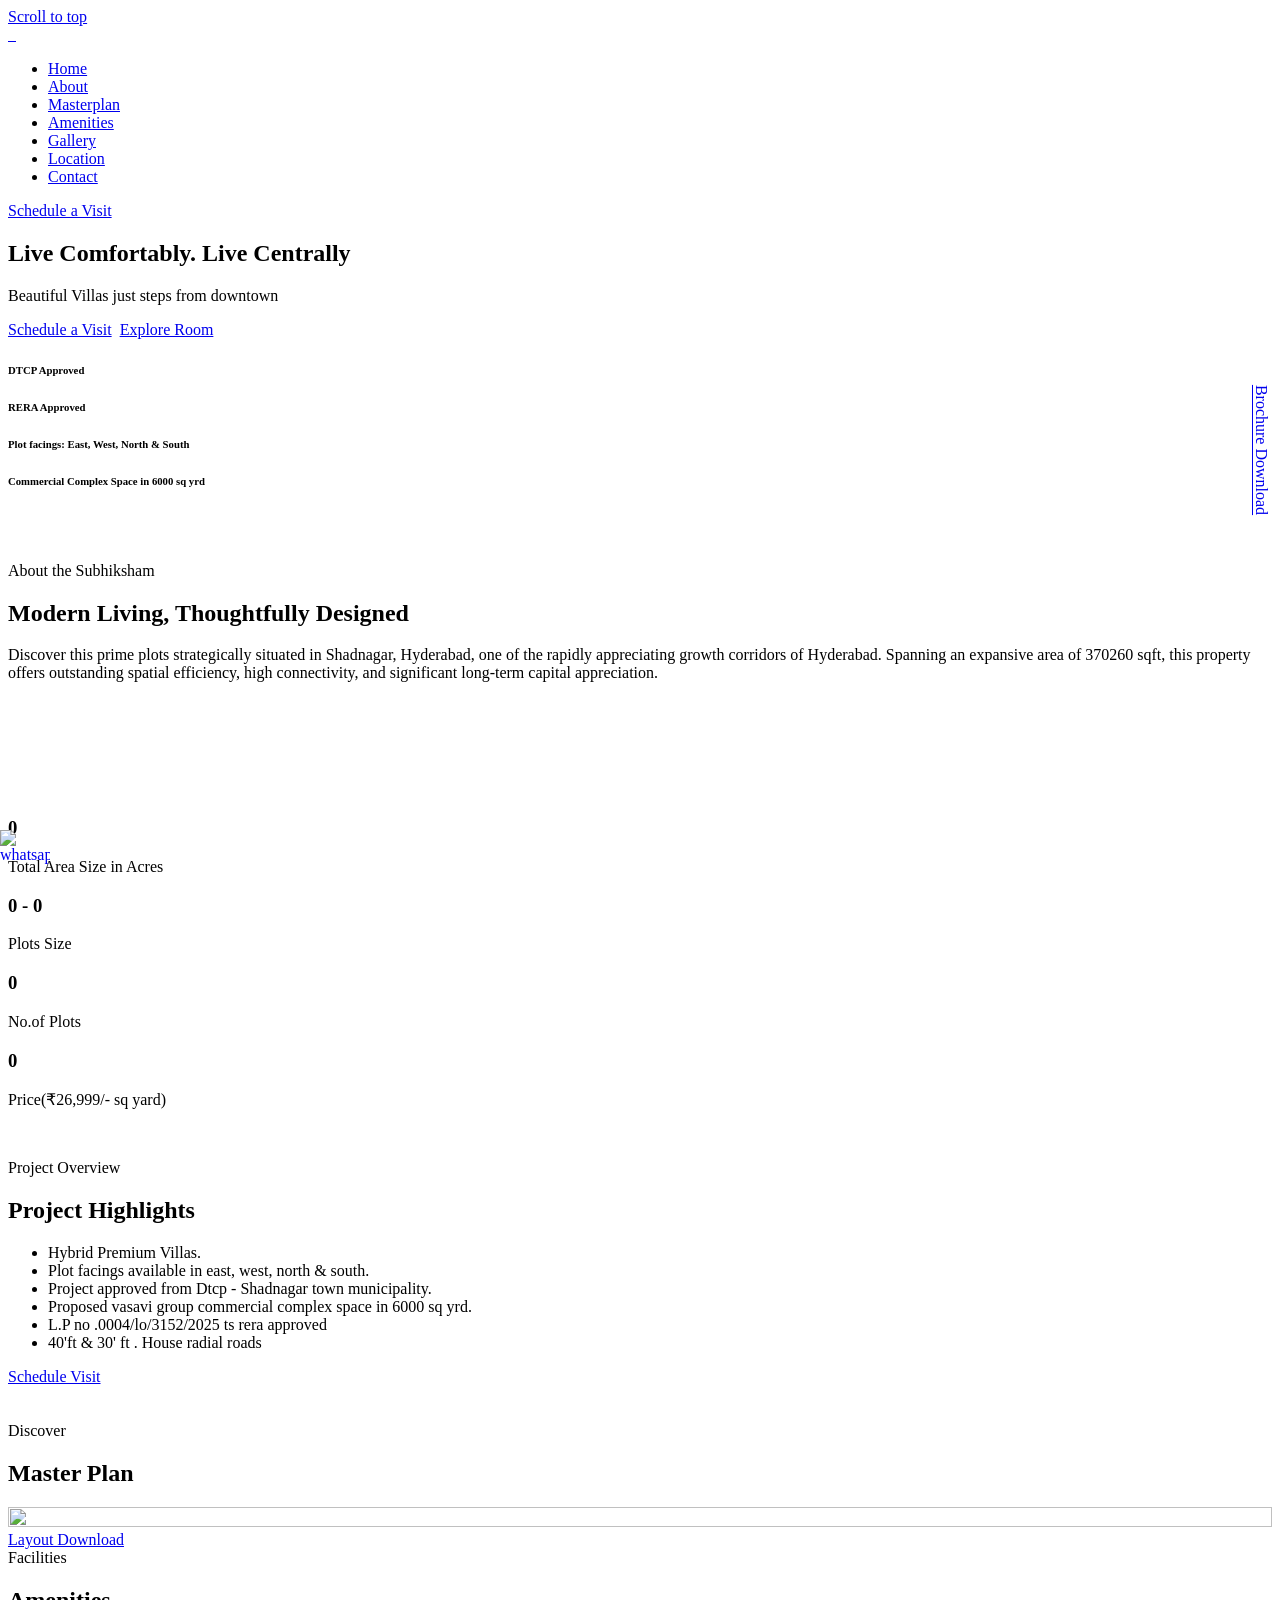
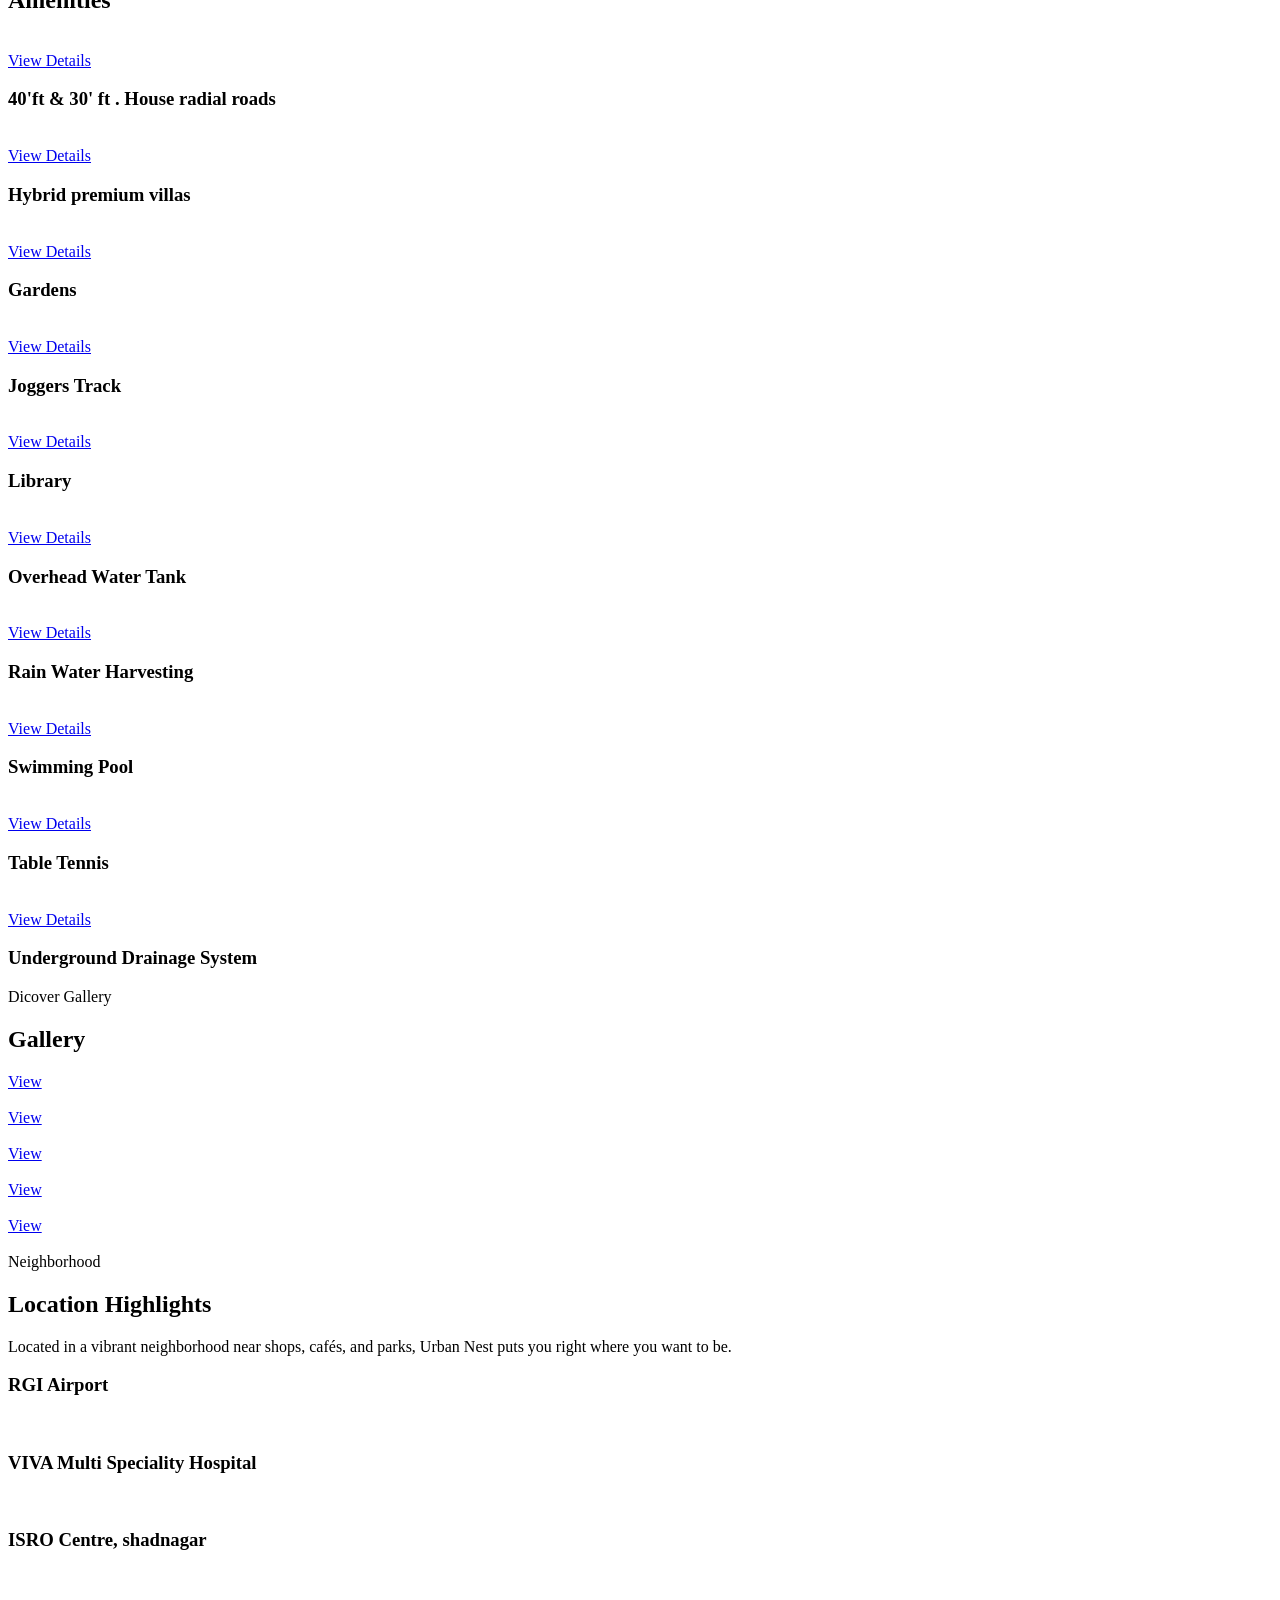
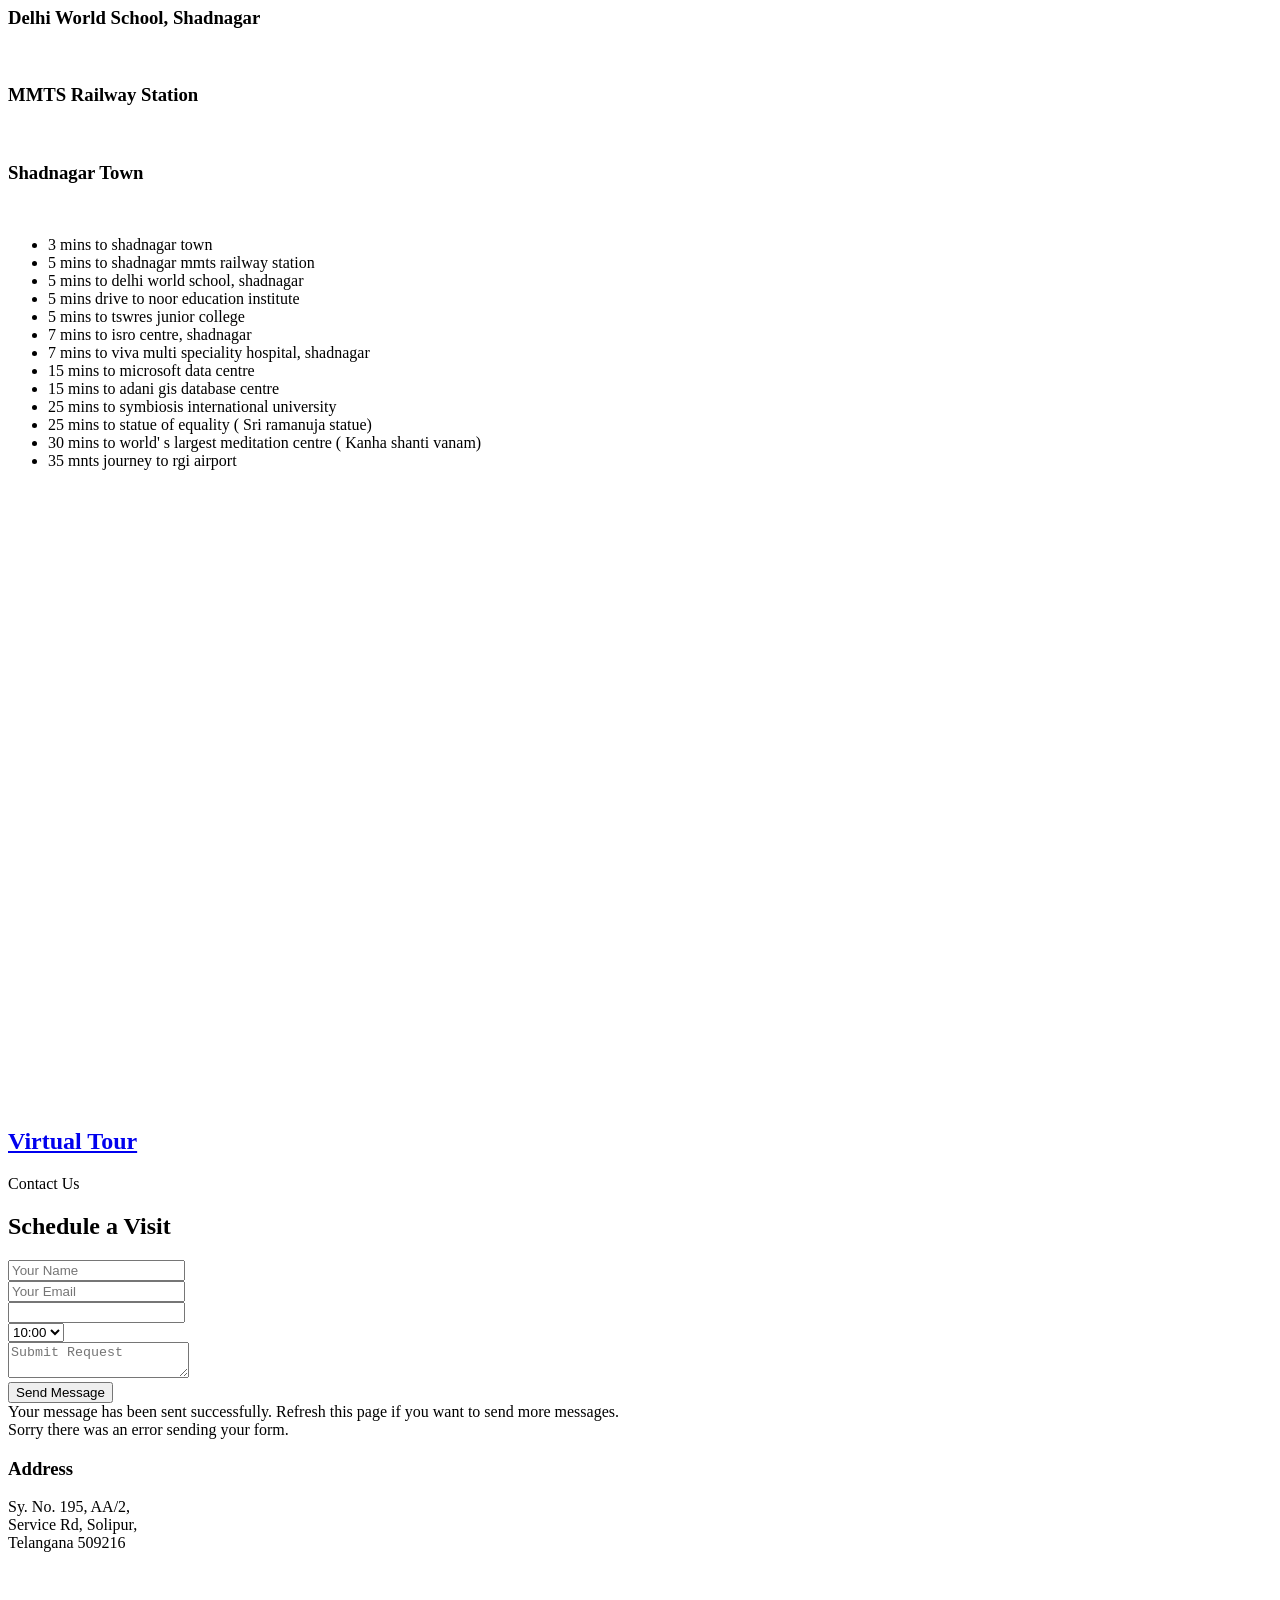
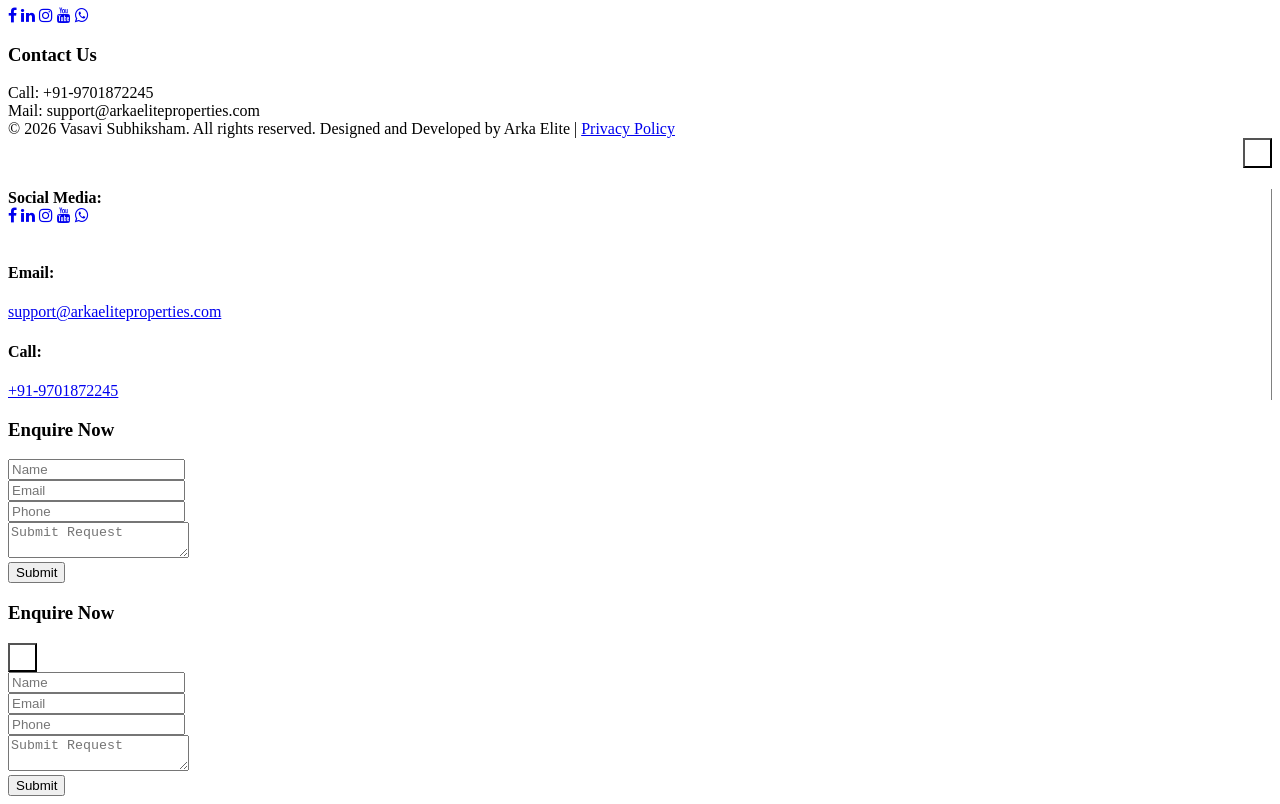
==== index.html @ 611e848a "Add files via upload" ====
<!DOCTYPE html>
<html lang="en">

<head>
    <title>Vasavi - Subhiksham | Luxury Villa Open Plots Near ShadNagar | Hyderabad</title>
    <link rel="icon" href="img/vasavi_subhiksham_logo.webp" type="image/gif" sizes="16x16">
    <meta content="text/html;charset=utf-8" http-equiv="Content-Type">
    <meta content="width=device-width, initial-scale=1.0" name="viewport" >
    <meta content="Residem" name="description" >
    <meta content="" name="keywords" >
    <meta content="" name="author" >
    <!-- CSS Files
    ================================================== -->
    <link href="css/bootstrap.min.css" rel="stylesheet" type="text/css" id="bootstrap">
    <link href="css/plugins.css" rel="stylesheet" type="text/css" >
    <link href="css/swiper.css" rel="stylesheet" type="text/css" >
    <link href="css/style.css" rel="stylesheet" type="text/css" >
    <link href="css/coloring.css" rel="stylesheet" type="text/css" >
    <!-- custom-css -->
    <link href="css/swiper-custom-1.css" rel="stylesheet" type="text/css" >
    <link href="css/datepicker.css" rel="stylesheet" type="text/css" >
    <!-- color scheme -->
    <link id="colors" href="css/colors/scheme-01.css" rel="stylesheet" type="text/css" >

    <link rel="stylesheet" href="https://cdnjs.cloudflare.com/ajax/libs/font-awesome/4.7.0/css/font-awesome.min.css">

    <style>

@media only screen and (max-width: 768px) {
    .header-col-mid #mainmenu {
                top: 120px;
            }
    .dark-scheme header.header-mobile #mainmenu li a.menu-item {
            color: black;
    }
}

    </style>

</head>

<body class="dark-scheme section-dark">

    <div id="wrapper">

        <div class="float-text show-on-scroll">
            <span><a href="#">Scroll to top</a></span>
        </div>
        <div class="scrollbar-v show-on-scroll"></div>
        
        <!-- page preloader begin -->
        <div id="de-loader"></div>
        <!-- page preloader close -->
        

        <header class="transparent header-light header-float">
            <div class="container">
                <div class="row">
                    <div class="col-md-12">
                        <div class="header-inner">
                            <div class="de-flex">
                                <div class="de-flex-col">
                                    <!-- logo begin -->
                                    <div id="logo">
                                        <a href="index.html">
                                            <img class="logo-main" src="img/vasavi_subhiksham_logo.webp" alt="" >
                                            <img class="logo-scroll" src="img/vasavi_subhiksham_logo.webp" alt="" >
                                            <img class="logo-mobile" src="img/vasavi_subhiksham_logo.webp" alt="" >
                                        </a>
                                    </div>
                                    <!-- logo close -->
                                </div>

                                <div class="de-flex-col">
                                    <div class="de-flex-col header-col-mid">
                                        <ul id="mainmenu">
                                            <li><a class="menu-item" href="#">Home</a>
                                                
                                            </li>
                                            <li><a class="menu-item" href="#section-about">About</a></li>
                                            <li><a class="menu-item" href="#section-floorplan">Masterplan</a></li>
                                            <li><a class="menu-item" href="#section-amenities">Amenities</a></li>
                                            <li><a class="menu-item" href="#section-gallery">Gallery</a></li>                           
                                            <li><a class="menu-item" href="#section-facilities">Location</a></li>
                                            <li><a class="menu-item" href="#section-contact">Contact</a></li>
                                        </ul>
                                    </div>
                                </div>

                                <div class="de-flex-col">
                                    <a class="btn-main fx-slide w-100" href="#section-contact"><span>Schedule a Visit</span></a>

                                    <div class="menu_side_area">
                                        <span id="menu-btn"></span>
                                    </div>
                                </div>
                            </div>
                        </div>
                    </div>
                </div>
            </div>
        </header>

        <section id="section-hero" class="text-light no-top no-bottom relative overflow-hidden z-1000">
            <div class="abs w-100 abs-centered z-2">
                <div class="container">
                    <div class="spacer-double"></div>

                    <div class="row g-4 align-items-center justify-content-center">
                        <div class="col-md-8 text-center">
                            <h1 class="mb-2">Live Comfortably. Live Centrally</h1>
                            <p class="lead mb-3">Beautiful Villas just steps from downtown</p>
                            <a class="btn-main btn-line bg-blur fx-slide" href="#section-contact"><span>Schedule a Visit</span></a>&nbsp;
                            <a class="btn-main btn-line bg-blur fx-slide" href="#section-about"><span>Explore Room</span></a>
                        </div>
                    </div>
                </div>
            </div>
            <div class="vertical-center">
                <div class="swiper">
                  <!-- Additional required wrapper -->
                  <div class="swiper-wrapper">
                    <!-- Slides -->
                    <div class="swiper-slide">
                        <div class="swiper-inner" data-bgimage="url('img/hero_background1.webp')">
                            <div class="sw-overlay op-5"></div>
                        </div>
                    </div>

                    <!-- Slides -->
                    <div class="swiper-slide">
                        <div class="swiper-inner" data-bgimage="url('img/hero_background2.webp')">
                            <div class="sw-overlay op-5"></div>
                        </div>
                    </div>


                  </div>
                  
                </div>
            </div>

            <div class="abs w-100 bottom-0 z-2 pb-4 sm-hide">
                <div class="container">
                    <div class="row">
                        <div class="col-lg-12">
                            <div class="d-flex justify-content-between">
                                <div>
                                    <h6>DTCP Approved</h6>
                                </div>
                                <div>
                                    <h6>RERA Approved</h6>
                                </div>
                                <div>
                                    <h6>Plot facings: East, West, North & South</h6>
                                </div>
                                <div>
                                    <h6>Commercial Complex Space in 6000 sq yrd</h6>
                                </div>
                            </div>
                        </div>
                    </div>
                </div>
            </div>
            <div class="gradient-edge-bottom op-8"></div>
        </section>

        <section id="section-about" style="padding: 50px 0;">
            <div class="container">
                <div class="row g-4 align-items-end justify-content-between">
                    <div class="col-lg-5">
                        <div class="subtitle">About the Subhiksham</div>
                        <h2>Modern Living, Thoughtfully Designed</h2>
                    </div>

                    <div class="col-lg-4">
                        <p class="mb-4">Discover this prime plots strategically situated in Shadnagar, Hyderabad, one of the rapidly appreciating growth corridors of Hyderabad. Spanning an expansive area of 370260 sqft, this property offers outstanding spatial efficiency, high connectivity, and significant long-term capital appreciation.</p>
                    </div>
                </div>

                <div class="spacer-single"></div>

                <!-- <div class="row g-4">
                  <div class="col-md-3 col-6">
                        <div class="relative">
                            <h5>Total Area Size</h5>
                            <div class="d-flex justify-content-start align-items-center">
                             
                                 <i class="	fa fa-cube" style="font-size: 1.8rem;margin: .5rem;"></i>
                                <div class="fs-20 text-white fw-600">8.5 Acres</div>
                            </div>
                        </div>
                  </div>

                    <div class="col-md-3 col-6">
                          <div class="relative">
                              <h5>Plots Size</h5>
                              <div class="d-flex justify-content-start align-items-center">
                                <i class="fa fa-home" style="font-size: 1.8rem;margin: .5rem;"></i>
                                  <div class="fs-20 text-white fw-600">150 - 250 yards</div>
                              </div>
                          </div>
                    </div>

                    <div class="col-md-3 col-6">
                          <div class="relative">
                              <h5>No.of Plots</h5>
                              <div class="d-flex justify-content-start align-items-center">
                                <i class="fa fa-braille" style="font-size: 1.8rem;margin: .5rem;"></i>
                                  <div class="fs-20 text-white fw-600">80</div>
                              </div>
                          </div>
                    </div>

                    <div class="col-md-3 col-6">
                          <div class="relative">
                              <h5>Price</h5>
                              <div class="d-flex justify-content-start align-items-center">
                                <i class="fa fa-money" style="font-size: 1.8rem;margin: .5rem;"></i>
                                  <div class="fs-20 text-white fw-600">₹ 26,999/- sq yard</div>
                              </div>
                          </div>
                    </div>
                </div> -->
            </div>
        </section>

        <section class="text-center" style="padding: 50px 0;">
            <div class="container">
                <div class="row g-4">
                    <div class="col-lg-3 col-sm-6 mb-sm-30">
                        <div class="de_count relative fs-15 wow fadeInRight" data-wow-delay=".0s">
                            <h3 class="fs-60 mb-0"><span class="timer" data-to="9" data-speed="3000">0</span></h3>
                            <div>Total Area Size in Acres</div>
                        </div>
                    </div>
                    <div class="col-lg-3 col-sm-6 mb-sm-30">
                        <div class="de_count relative fs-15 wow fadeInRight" data-wow-delay=".2s">
                            <h3 class="fs-60 mb-0"><span class="timer" data-to="150" data-speed="3000">0</span> - <span class="timer" data-to="250" data-speed="3000">0</span></h3>
                            <div>Plots Size</div>
                        </div>
                    </div>
                    <div class="col-lg-3 col-sm-6 mb-sm-30">
                        <div class="de_count relative fs-15 wow fadeInRight" data-wow-delay=".4s">
                            <h3 class="fs-60 mb-0"><span class="timer" data-to="80" data-speed="3000">0</span></h3>
                            <div>No.of Plots</div>
                        </div>
                    </div>
                    <div class="col-lg-3 col-sm-6 mb-sm-30">
                        <div class="de_count relative fs-15 wow fadeInRight" data-wow-delay=".6s">
                            <h3 class="fs-60 mb-0"><span class="timer" data-to="26999" data-speed="3000">0</span></h3>
                            <div>Price(₹26,999/- sq yard)</div>
                        </div>
                    </div>
                </div>
            </div>
        </section>

        <section id="section-overview">
            <div class="container">
                <div class="row g-4 align-items-center justify-content-between">

                    <div class="col-lg-5">
                        <div class="ps-lg-3">
                            <div class="subtitle wow fadeInUp" data-wow-delay=".2s">Project Overview</div>
                            <h2 class="wow fadeInUp" data-wow-delay=".4s">Project Highlights</h2>
                            
                            <!-- <p class="wow fadeInUp" data-wow-delay=".6s">Eu eiusmod ut ut dolore nulla in incididunt nulla elit ea aute in adipisicing officia ullamco qui proident non est laboris commodo deserunt magna deserunt voluptate laborum irure cillum dolor mollit ea cupidatat occaecat.</p> -->

                            <ul>
                                <li>Hybrid Premium Villas.</li>
                                <li>Plot facings available in east, west, north & south.</li>
                                <li>Project approved from Dtcp - Shadnagar town municipality.</li>
                                <li>Proposed vasavi group commercial complex space in 6000 sq yrd.</li>
                                <li>L.P no .0004/lo/3152/2025 ts rera approved</li>
                                <li>40'ft & 30' ft . House radial roads</li>
                            </ul>

                            <a class="btn-main fx-slide" href="02_apartment-contact.html"><span>Schedule Visit</span></a>
                        </div>
                    </div>

                    <div class="col-lg-6">
                        <div class="row g-4">
                            <div class="col-6">
                                <img src="amenities/12.webp" class="img-fluid mb-4 w-70 ms-30 wow scaleIn" alt="">
                                <img src="img/projecthighlights1.webp" class="img-fluid wow scaleIn" alt="">
                            </div>
                            <div class="col-6">
                                <div class="spacer-single sm-hide"></div>
                                <img src="img/projecthighlights2.webp" class="img-fluid mb-4 wow scaleIn" alt="">
                                <img src="amenities/13.webp" class="img-fluid w-70 wow scaleIn" alt="">
                            </div>
                        </div>
                    </div>

                </div>
            </div>
        </section>


        <section id="section-floorplan" class="bg-dark section-dark text-light">
            <div class="container text-center">
                
                <div class="subtitle wow fadeInUp" data-wow-delay=".2s">Discover</div>
                            <h2 class="wow fadeInUp" data-wow-delay=".4s">Master Plan</h2>
                           

                <div class="row g-4 align-items-center">
                    <div class="col-lg-12">
                       
                        <img src="img/master_plan.webp" alt="" srcset="" style="width: 100%;height: 100%;">

                    </div>
                </div>

                <div class="spacer-double"></div>

                

                <a class="btn-main fx-slide mt-5 openotp" href="javascript:void(0)" data-title="Layout Download" data-bs-toggle="modal" data-bs-target="#myModal1"><span>Layout Download</span></a>

            </div>
        </section>

        <section id="section-amenities" class="p-0 overflow-hidden">

            <div class="container-fluid text-center">

                            <div class="subtitle wow fadeInUp" data-wow-delay=".2s">Facilities</div>
                            <h2 class="wow fadeInUp" data-wow-delay=".4s">Amenities</h2>

                <div class="row">
                    <div class="col-lg-12">
                        <div class="owl-custom-nav menu-float" data-target="#room-carousel">
                            <a class="btn-next"></a>
                            <a class="btn-prev"></a>                                

                            <div id="room-carousel" class="owl-2-cols-center owl-carousel owl-theme">
                                
                                <!-- room begin -->
                                <div class="item">
                                    <div class="hover overflow-hidden relative text-light text-center">
                                        <div class="overflow-hidden">
                                            <img src="amenities/1.webp" class="hover-scale-1-1 w-100" alt="">
                                        </div>
                                        <div class="abs w-100 px-4 hover-op-1 z-4 hover-mt-40 abs-centered">
                                            <a class="btn-main btn-line fx-slide" href="amenities/1.webp"><span>View Details</span></a>
                                        </div>
                                        <div class="abs bg-blur z-2 top-0 w-100 h-100 hover-op-1"></div>
                                        <div class="abs z-2 bottom-0 p-30 w-100 text-center hover-op-0">
                                            <div class="d-flex justify-content-between align-items-center">
                                                <h3 class="mb-0">40'ft & 30' ft . House radial roads</h3>
                                              
                                            </div>
                                        </div>
                                        <div class="gradient-edge-bottom abs w-100 h-40 bottom-0"></div>
                                    </div>
                                </div>
                                <!-- room end -->

                                <!-- room begin -->
                                <div class="item">
                                    <div class="hover overflow-hidden relative text-light text-center">
                                        <div class="overflow-hidden">
                                            <img src="amenities/2.webp" class="hover-scale-1-1 w-100" alt="">
                                        </div>
                                        <div class="abs w-100 px-4 hover-op-1 z-4 hover-mt-40 abs-centered">
                                            <a class="btn-main btn-line fx-slide" href="amenities/2.webp"><span>View Details</span></a>
                                        </div>
                                        <div class="abs bg-blur z-2 top-0 w-100 h-100 hover-op-1"></div>
                                        <div class="abs z-2 bottom-0 p-30 w-100 text-center hover-op-0">
                                            <div class="d-flex justify-content-between align-items-center">
                                                <h3 class="mb-0">Hybrid premium villas</h3>
                                              
                                            </div>
                                        </div>
                                        <div class="gradient-edge-bottom abs w-100 h-40 bottom-0"></div>
                                    </div>
                                </div>
                                <!-- room end -->

                                <!-- room begin -->
                                <div class="item">
                                    <div class="hover overflow-hidden relative text-light text-center">
                                        <div class="overflow-hidden">
                                            <img src="amenities/6.webp" class="hover-scale-1-1 w-100" alt="">
                                        </div>
                                        <div class="abs w-100 px-4 hover-op-1 z-4 hover-mt-40 abs-centered">
                                            <a class="btn-main btn-line fx-slide" href="amenities/6.webp"><span>View Details</span></a>
                                        </div>
                                        <div class="abs bg-blur z-2 top-0 w-100 h-100 hover-op-1"></div>
                                        <div class="abs z-2 bottom-0 p-30 w-100 text-center hover-op-0">
                                            <div class="d-flex justify-content-between align-items-center">
                                                <h3 class="mb-0">Gardens</h3>
                                              
                                            </div>
                                        </div>
                                        <div class="gradient-edge-bottom abs w-100 h-40 bottom-0"></div>
                                    </div>
                                </div>
                                <!-- room end -->


                                <!-- room begin -->
                                <div class="item">
                                    <div class="hover overflow-hidden relative text-light text-center">
                                        <div class="overflow-hidden">
                                            <img src="amenities/10.webp" class="hover-scale-1-1 w-100" alt="">
                                        </div>
                                        <div class="abs w-100 px-4 hover-op-1 z-4 hover-mt-40 abs-centered">
                                            <a class="btn-main btn-line fx-slide" href="amenities/10.webp"><span>View Details</span></a>
                                        </div>
                                        <div class="abs bg-blur z-2 top-0 w-100 h-100 hover-op-1"></div>
                                        <div class="abs z-2 bottom-0 p-30 w-100 text-center hover-op-0">
                                            <div class="d-flex justify-content-between align-items-center">
                                                <h3 class="mb-0">Joggers Track</h3>
                                            
                                            </div>
                                        </div>
                                        <div class="gradient-edge-bottom abs w-100 h-40 bottom-0"></div>
                                    </div>
                                </div>
                                <!-- room end -->

                                <!-- room begin -->
                                <div class="item">
                                    <div class="hover overflow-hidden relative text-light text-center">
                                        <div class="overflow-hidden">
                                            <img src="amenities/11.webp" class="hover-scale-1-1 w-100" alt="">
                                        </div>
                                        <div class="abs w-100 px-4 hover-op-1 z-4 hover-mt-40 abs-centered">
                                            <a class="btn-main btn-line fx-slide" href="amenities/11.webp"><span>View Details</span></a>
                                        </div>
                                        <div class="abs bg-blur z-2 top-0 w-100 h-100 hover-op-1"></div>
                                        <div class="abs z-2 bottom-0 p-30 w-100 text-center hover-op-0">
                                            <div class="d-flex justify-content-between align-items-center">
                                                <h3 class="mb-0">Library</h3>
                                               
                                            </div>
                                        </div>
                                        <div class="gradient-edge-bottom abs w-100 h-40 bottom-0"></div>
                                    </div>
                                </div>
                                <!-- room end -->


                                <!-- room begin -->
                                <div class="item">
                                    <div class="hover overflow-hidden relative text-light text-center">
                                        <div class="overflow-hidden">
                                            <img src="amenities/12.webp" class="hover-scale-1-1 w-100" alt="">
                                        </div>
                                        <div class="abs w-100 px-4 hover-op-1 z-4 hover-mt-40 abs-centered">
                                            <a class="btn-main btn-line fx-slide" href="amenities/12.webp"><span>View Details</span></a>
                                        </div>
                                        <div class="abs bg-blur z-2 top-0 w-100 h-100 hover-op-1"></div>
                                        <div class="abs z-2 bottom-0 p-30 w-100 text-center hover-op-0">
                                            <div class="d-flex justify-content-between align-items-center">
                                                <h3 class="mb-0">Overhead Water Tank</h3>
                                                
                                            </div>
                                        </div>
                                        <div class="gradient-edge-bottom abs w-100 h-40 bottom-0"></div>
                                    </div>
                                </div>
                                <!-- room end -->
                                                        
                                <!-- room begin -->
                                <div class="item">
                                    <div class="hover overflow-hidden relative text-light text-center">
                                        <div class="overflow-hidden">
                                            <img src="amenities/13.webp" class="hover-scale-1-1 w-100" alt="">
                                        </div>
                                        <div class="abs w-100 px-4 hover-op-1 z-4 hover-mt-40 abs-centered">
                                            <a class="btn-main btn-line fx-slide" href="amenities/13.webp"><span>View Details</span></a>
                                        </div>
                                        <div class="abs bg-blur z-2 top-0 w-100 h-100 hover-op-1"></div>
                                        <div class="abs z-2 bottom-0 p-30 w-100 text-center hover-op-0">
                                            <div class="d-flex justify-content-between align-items-center">
                                                <h3 class="mb-0">Rain Water Harvesting</h3>
                                            
                                            </div>
                                        </div>
                                        <div class="gradient-edge-bottom abs w-100 h-40 bottom-0"></div>
                                    </div>
                                </div>
                                <!-- room end -->
                                
                               

                                <!-- room begin -->
                                <div class="item">
                                    <div class="hover overflow-hidden relative text-light text-center">
                                        <div class="overflow-hidden">
                                            <img src="amenities/15.webp" class="hover-scale-1-1 w-100" alt="">
                                        </div>
                                        <div class="abs w-100 px-4 hover-op-1 z-4 hover-mt-40 abs-centered">
                                            <a class="btn-main btn-line fx-slide" href="amenities/15.webp"><span>View Details</span></a>
                                        </div>
                                        <div class="abs bg-blur z-2 top-0 w-100 h-100 hover-op-1"></div>
                                        <div class="abs z-2 bottom-0 p-30 w-100 text-center hover-op-0">
                                            <div class="d-flex justify-content-between align-items-center">
                                                <h3 class="mb-0">Swimming Pool</h3>
                                               
                                            </div>
                                        </div>
                                        <div class="gradient-edge-bottom abs w-100 h-40 bottom-0"></div>
                                    </div>
                                </div>
                                <!-- room end -->

                                <!-- room begin -->
                                <div class="item">
                                    <div class="hover overflow-hidden relative text-light text-center">
                                        <div class="overflow-hidden">
                                            <img src="amenities/16.webp" class="hover-scale-1-1 w-100" alt="">
                                        </div>
                                        <div class="abs w-100 px-4 hover-op-1 z-4 hover-mt-40 abs-centered">
                                            <a class="btn-main btn-line fx-slide" href="amenities/16.webp"><span>View Details</span></a>
                                        </div>
                                        <div class="abs bg-blur z-2 top-0 w-100 h-100 hover-op-1"></div>
                                        <div class="abs z-2 bottom-0 p-30 w-100 text-center hover-op-0">
                                            <div class="d-flex justify-content-between align-items-center">
                                                <h3 class="mb-0">Table Tennis</h3>
                                               
                                            </div>
                                        </div>
                                        <div class="gradient-edge-bottom abs w-100 h-40 bottom-0"></div>
                                    </div>
                                </div>
                                <!-- room end -->

                                <!-- room begin -->
                                <div class="item">
                                    <div class="hover overflow-hidden relative text-light text-center">
                                        <div class="overflow-hidden">
                                            <img src="amenities/17.webp" class="hover-scale-1-1 w-100" alt="">
                                        </div>
                                        <div class="abs w-100 px-4 hover-op-1 z-4 hover-mt-40 abs-centered">
                                            <a class="btn-main btn-line fx-slide" href="amenities/17.webp"><span>View Details</span></a>
                                        </div>
                                        <div class="abs bg-blur z-2 top-0 w-100 h-100 hover-op-1"></div>
                                        <div class="abs z-2 bottom-0 p-30 w-100 text-center hover-op-0">
                                            <div class="d-flex justify-content-between align-items-center">
                                                <h3 class="mb-0">Underground Drainage System</h3>
                                              
                                            </div>
                                        </div>
                                        <div class="gradient-edge-bottom abs w-100 h-40 bottom-0"></div>
                                    </div>
                                </div>
                                <!-- room end -->

                            </div>
                        </div>
                    </div>
                </div>
            </div>

        </section>

        <section id="section-gallery" class="bg-dark-2 relative">
            <div class="container relative z-2">
              <div class="row g-4 gx-5 justify-content-center">
                <div class="col-lg-6 text-center">
                    <div class="subtitle s2 mb-3 wow fadeInUp" data-wow-delay=".0s">Dicover Gallery</div>
                    <h2 class="wow fadeInUp" data-wow-delay=".2s">Gallery</h2>
                </div>
              </div>

              <div id="gallery" class="row g-3 wow fadeInUp" data-wow-delay=".3s">

                <div class="col-md-4 col-sm-6 col-12 item">
                    <a href="img/gallery/gallery_1.jpg" class="image-popup d-block hover">
                        <div class="relative overflow-hidden">
                            <div class="absolute start-0 w-100 hover-op-1 p-5 abs-middle z-2 text-center text-white z-3">
                                View
                            </div>
                            <div class="absolute start-0 w-100 h-100 overlay-dark-7 hover-op-1 z-2"></div>
                            <img src="img/gallery/gallery_1.jpg" class="w-100 hover-scale-1-2" alt="">
                        </div>
                    </a>
                </div>

                <div class="col-md-4 col-sm-6 col-12 item">
                    <a href="img/gallery/gallery_2.jpg" class="image-popup d-block hover">
                        <div class="relative overflow-hidden">
                            <div class="absolute start-0 w-100 hover-op-1 p-5 abs-middle z-2 text-center text-white z-3">
                                View
                            </div>
                            <div class="absolute start-0 w-100 h-100 overlay-dark-7 hover-op-1 z-2"></div>
                            <img src="img/gallery/gallery_2.jpg" class="w-100 hover-scale-1-2" alt="">
                        </div>
                    </a>
                </div>

                <div class="col-md-4 col-sm-6 col-12 item">
                    <a href="img/gallery/gallery_3.jpg" class="image-popup d-block hover">
                        <div class="relative overflow-hidden">
                            <div class="absolute start-0 w-100 hover-op-1 p-5 abs-middle z-2 text-center text-white z-3">
                                View
                            </div>
                            <div class="absolute start-0 w-100 h-100 overlay-dark-7 hover-op-1 z-2"></div>
                            <img src="img/gallery/gallery_3.jpg" class="w-100 hover-scale-1-2" alt="">
                        </div>
                    </a>
                </div>

                <div class="col-md-4 col-sm-6 col-12 item">
                    <a href="img/gallery/gallery_4.jpg" class="image-popup d-block hover">
                        <div class="relative overflow-hidden">
                            <div class="absolute start-0 w-100 hover-op-1 p-5 abs-middle z-2 text-center text-white z-3">
                                View
                            </div>
                            <div class="absolute start-0 w-100 h-100 overlay-dark-7 hover-op-1 z-2"></div>
                            <img src="img/gallery/gallery_4.jpg" class="w-100 hover-scale-1-2" alt="">
                        </div>
                    </a>
                </div>

                <div class="col-md-3 col-sm-6 col-12 item">
                    <a href="img/gallery/gallery_5.jpg" class="image-popup d-block hover">
                        <div class="relative overflow-hidden">
                            <div class="absolute start-0 w-100 hover-op-1 p-5 abs-middle z-2 text-center text-white z-3">
                                View
                            </div>
                            <div class="absolute start-0 w-100 h-100 overlay-dark-7 hover-op-1 z-2"></div>
                            <img src="img/gallery/gallery_5.jpg" class="w-100 hover-scale-1-2" alt="">
                        </div>
                    </a>
                </div>

                

              </div>


            </div>
        </section>
        

        <section id="section-facilities" class="overlay-dark-1">
            <div class="container">
                <div class="row g-4 justify-content-between">
                    <div class="col-lg-5 relative z-3">
                          <div class="me-lg-3">
                              <div class="subtitle wow fadeInUp" data-wow-delay=".0s">Neighborhood</div>
                              <h2 class="wow fadeInUp" data-wow-delay=".2s">Location Highlights</h2>
                              <p>Located in a vibrant neighborhood near shops, cafés, and parks, Urban Nest puts you right where you want to be.</p>
                          </div>

                          <div class="owl-custom-nav menu-float" data-target="#room-carousel1">
                            <a class="btn-next"></a>
                            <a class="btn-prev"></a>                                

                            <div id="room-carousel1" class="owl-slide owl-carousel owl-theme">
                                <!-- item begin -->
                                <div class="item">
                                    <div class="relative">
                                        <div class="overflow-hidden text-light">
                                            <div class="gradient-edge-top h-50 op-8"></div>
                                            <div class="abs h-100 start-0 z-2 p-4">
                                                <h3>RGI Airport</h3>
                                            </div>
                                            <img src="location/location1.webp" class="w-100" alt="">
                                        </div>
                                    </div>
                                </div>
                                <!-- item end -->
                                                        
                                <!-- item begin -->
                                <div class="item">
                                    <div class="relative">
                                        <div class="overflow-hidden text-light">
                                            <div class="gradient-edge-top h-50 op-8"></div>
                                            <div class="abs h-100 start-0 z-2 p-4">
                                                <h3>VIVA Multi Speciality Hospital</h3>
                                            </div>
                                            <img src="location/location2.webp" class="w-100" alt="">
                                        </div>
                                    </div>
                                </div>
                                <!-- item end -->
                                
                                <!-- item begin -->
                                <div class="item">
                                    <div class="relative">
                                        <div class="overflow-hidden text-light">
                                            <div class="gradient-edge-top h-50 op-8"></div>
                                            <div class="abs h-100 start-0 z-2 p-4">
                                                <h3>ISRO Centre, shadnagar</h3>
                                            </div>
                                            <img src="location/location3.webp" class="w-100" alt="">
                                        </div>
                                    </div>
                                </div>
                                <!-- item end -->

                                <!-- item begin -->
                                <div class="item">
                                    <div class="relative">
                                        <div class="overflow-hidden text-light">
                                            <div class="gradient-edge-top h-50 op-8"></div>
                                            <div class="abs h-100 start-0 z-2 p-4">
                                                <h3>Delhi World School, Shadnagar</h3>
                                            </div>
                                            <img src="location/location4.webp" class="w-100" alt="">
                                        </div>
                                    </div>
                                </div>
                                <!-- item end -->

                                <!-- item begin -->
                                <div class="item">
                                    <div class="relative">
                                        <div class="overflow-hidden text-light">
                                            <div class="gradient-edge-top h-50 op-8"></div>
                                            <div class="abs h-100 start-0 z-2 p-4">
                                                <h3> MMTS Railway Station</h3>
                                            </div>
                                            <img src="location/location5.webp" class="w-100" alt="">
                                        </div>
                                    </div>
                                </div>
                                <!-- item end -->

                                <!-- item begin -->
                                <div class="item">
                                    <div class="relative">
                                        <div class="overflow-hidden text-light">
                                            <div class="gradient-edge-top h-50 op-8"></div>
                                            <div class="abs h-100 start-0 z-2 p-4">
                                                <h3>Shadnagar Town</h3>
                                            </div>
                                            <img src="location/location6.webp" class="w-100" alt="">
                                        </div>
                                    </div>
                                </div>
                                <!-- item end -->

                            </div>
                        </div>

                    </div>

                    <div class="col-lg-6">
                        <div class="spacer-single spacer-double"></div>
                        <div class="row">
                            <div class="col-md-10 wow fadeInUp" data-wow-delay=".2s">
                                <ul class="ul-check fs-500 text-white">

                                    <li>3 mins to shadnagar town</li>
                                    <li>5 mins to shadnagar mmts railway station</li>
                                    <li>5 mins to delhi world school, shadnagar</li>
                                    <li>5 mins drive to noor education institute</li>
                                    <li>5 mins to tswres junior college</li>
                                    <li>7 mins to isro centre, shadnagar</li>
                                    <li>7 mins to viva multi speciality hospital, shadnagar</li>
                                    <li>15 mins to microsoft data centre</li>
                                    <li>15 mins to adani gis database centre</li>
                                    <li>25 mins to symbiosis international university</li>
                                    <li>25 mins to statue of equality ( Sri ramanuja statue)</li>
                                    <li>30 mins to world' s largest meditation centre ( Kanha shanti vanam)</li>
                                    <li>35 mnts journey to rgi airport</li>

                                </ul>
                            </div>
                        </div>
                    </div>
                </div>
            </div>
        </section>

        <section class="p-0">

            <div class="container-fluid p-0 m-0">
              
                    <iframe src="https://www.google.com/maps/embed?pb=!1m18!1m12!1m3!1d3814.5560085448874!2d78.20900859999999!3d17.045434799999995!2m3!1f0!2f0!3f0!3m2!1i1024!2i768!4f13.1!3m3!1m2!1s0x3bcbc90002f59fb1%3A0x24fe57775019b9ef!2sVASAVI%20SUBHIKSHAM!5e0!3m2!1sen!2sin!4v1794564850452!5m2!1sen!2sin" width="100%" height="600" style="border:0;" allowfullscreen="" loading="lazy" referrerpolicy="strict-origin-when-cross-origin"></iframe>
               
             </div>
        </section>

        <section aria-label="section" class="section-dark relative p-0 text-light">
            <div class="container-fluid">
                <div class="row">
                    <div class="col-lg-12">
                        <a class="d-block hover popup-youtube" href="https://hookbot.in/viewer/index.php?code=f4b9ec30ad9f68f89b29639786cb62ef">
                            <div class="relative overflow-hidden">
                                <div class="absolute start-0 w-100 abs-middle fs-36 text-white text-center z-3">
                                    <div class="player circle wow scaleIn"><span></span></div>
                                </div> 
                                <div class="absolute w-100 h-100 top-0 bg-dark hover-op-05"></div>
                                <img src="./img/hero_background2.webp" class="w-100 hover-scale-1-1" alt="">
                                <div class="gradient-edge-bottom h-100 op-8"></div>
                            </div>

                            <div class="abs w-80 bottom-10 z-2 w-100">
                                <div class="container">
                                    <div class="row">
                                        <div class="col-lg-6">
                                            <h1 class="fs-120 text-uppercase fs-sm-10vw mb-2 lh-1">Virtual Tour</h1>
                                        </div>
                                    </div>
                                </div>
                            </div>
                        </a>
                    </div>
                </div>
            </div>
        </section>

        <section id="section-contact" class="text-light">
            <div class="container">
              <div class="row g-4 justify-content-center">
                <div class="col-lg-6 text-center">
                    <div class="subtitle s2 mb-3 wow fadeInUp" data-wow-delay=".0s">Contact Us</div>
                    <h2 class="wow fadeInUp" data-wow-delay=".2s">Schedule a Visit</h2>
                </div>
              </div>

              <div class="row g-4 justify-content-center">
                <div class="col-md-6">
                    <form name="bookingForm" id="booking_form" method="post" action="javascript:void(0)">
                        <div class="row g-4">
                            <div class="col-md-6">
                                <input type="text" name="name" id="name" class="form-control" placeholder="Your Name" required>
                            </div>

                            <div class="col-md-6">
                                <input type="text" name="email" id="email" class="form-control" placeholder="Your Email" required>
                            </div>

                            <div class="col-md-6">
                                <div id="date" class="relative input-group date" data-date-format="mm-dd-yyyy">
                                    <i class="absolute top-0 end-0 id-color pt-3 pe-3 icofont-calendar"></i>
                                    <input class="form-control" name="date" type="text" >
                                    <span class="input-group-addon"><i class="glyphicon glyphicon-calendar"></i></span>
                                </div>
                            </div>

                            <div class="col-md-6">
                                <div class="relative">
                                    <select name="time" id="time" class="form-control">
                                        <option value="10:00">10:00</option>
                                        <option value="11:00">11:00</option>
                                        <option value="12:00">12:00</option>
                                        <option value="13:00">13:00</option>
                                        <option value="14:00">14:00</option>
                                        <option value="15:00">15:00</option>
                                        <option value="16:00">16:00</option>
                                        <option value="17:00">17:00</option>
                                        <option value="18:00">18:00</option>
                                        <option value="19:00">19:00</option>
                                        <option value="20:00">20:00</option>
                                    </select>
                                    <i class="absolute top-0 end-0 id-color pt-3 pe-3 icofont-simple-down"></i>
                                </div>
                            </div>                                

                            <div class="col-md-12">
                                <textarea name="message" id="message" class="form-control h-150px" placeholder="Submit Request" required></textarea>
                            </div>

                            <div class="col-md-12">
                                <div class="text-center">
                                    <div id='submit'>
                                        <input type='submit' id='send_message' value='Send Message' class="btn-main">
                                    </div>
                                </div>
                            </div>
                        </div>
                    </form>
                    <div id="success_message_col" class='success'>
                        Your message has been sent successfully. Refresh this page if you want to send more messages.
                    </div>
                    <div id="error_message" class='error'>
                        Sorry there was an error sending your form.
                    </div>
                </div>
              </div>
            </div>
        </section>

        

    </div>

    <!-- footer begin -->
    <footer class="text-light section-dark">
        <div class="container">
            <div class="row g-4 align-items-center">
                <div class="col-md-12">
                    <div class="d-lg-flex align-items-center justify-content-between text-center">
                        <div>
                            <h3 class="fs-20">Address</h3>
                            Sy. No. 195, AA/2, <br>Service Rd, Solipur,<br> Telangana 509216
                        </div>
                        <div>
                            <img src="img/vasavi_subhiksham_logo.webp" class="w-200px" alt="" style="background-color: white;padding: 2%;border-radius: 5px;"><br>
                            <div class="social-icons mb-sm-30 mt-4">
                                <a href="https://www.facebook.com/profile.php?id=61586164556415&rdid=qjUQsjfgAA1XZ8NO&share_url=https%3A%2F%2Fwww.facebook.com%2Fshare%2F14r3WCRjTZS%2F#"><i class="fa fa-facebook-f"></i></a>
                                <a href="https://www.linkedin.com/company/arka-elite-properties/home/"><i class="fa fa-linkedin"></i></a>
                                <a href="https://www.instagram.com/arkaelite.properties?dlrf=YWVjeWo2cm54MHFm"><i class="fa fa-instagram"></i></a>
                                <a href="https://www.youtube.com/@rkalla6834"><i class="fa fa-youtube"></i></a>
                                <a href="tel:+91-9701872245"><i class="fa fa-whatsapp"></i></a>
                            </div>

                        </div>
                        <div>
                            <h3 class="fs-20">Contact Us</h3>
                            Call: +91-9701872245<br>
                            Mail: support@arkaeliteproperties.com
                        </div>
                    </div>
                </div>                    
            </div>
        </div>
        <div class="subfooter">
            <div class="container">
                <div class="row">
                    <div class="col-md-12 text-center">
                        &copy; 2026 Vasavi Subhiksham. All rights reserved. Designed and Developed by Arka Elite | <a href="javascript:void(0)">Privacy Policy</a>
                    </div>
                </div>
            </div>
        </div>
    </footer>
    <!-- footer end -->
    
    <!-- Javascript Files
    ================================================== -->
    <script src="js/vendors.js"></script>
    <script src="js/designesia.js"></script>
    <script src="js/validation-booking.js"></script>
    <script src="js/swiper.js"></script>
    <script src="js/custom-swiper-2.js"></script>

    <!-- datepicker begin -->
    <script>
        $(function () {
          $("#date").datepicker({ 
                autoclose: true, 
                todayHighlight: true
          }).datepicker('update', new Date());
        });

    </script>
    <!-- datepicker close -->

      <!-- whatsapp -->

      <div>
        <a href="https://api.whatsapp.com/send?phone=+919701872245&amp;text=Hi,%20I%20need%20more%20information%20on%20Vasavi%20White%20Lotus."><img class="sticky3" src="img/whatsapp.png" alt="whatsapp" style="width:50px;
            height:50px;
            position: fixed;
            z-index: 9;
            left:0;
            top: 95%;
            -webkit-transform: translateY(-50%);
            -ms-transform: translateY(-50%);
            transform: translateY(-50%);">
        </a>
    </div>

    <!-- whatsapp -->

    <!-- brochure download -->

    <div>
        <a class="btn-main mt-5" href="img/subhikshamLayout.pdf" style="
                position: fixed;
                right: 0;
                top: 50%;
                transform: translateY(-50%);
                writing-mode: vertical-rl;
                padding: 15px 10px;
                z-index: 99999;
                text-orientation: mixed;" target="_blank">
                Brochure Download
        </a>
    </div>

    <!-- brochure download -->

    <!-- modal popup -->

    <!-- The Modal -->

<div class="modal popup1" id="myModal">
    <div class="modal-dialog modal-dialog-centered modal-xl">
      <div class="modal-content p-2">
  
        <div style="width: 100%;text-align: right;">
            <button type="button" class="btn-close btn1" data-bs-dismiss="modal" style="background-color: white;padding: 1%;"></button>
        </div>
       
        <div class="row">

            <div class="col-md-7 col-sm-12 pt-5 pb-2 px-5" style="border-right: 1px solid gray;">

                     
                            
                            <div class="d-flex justify-content-start align-items-center">
                                <!-- <h4 style="margin-bottom: 0rem;">Call:</h4> <div class="id-color"><a href="tel:+91-9701872245">+91-9701872245</a></div> -->
                            
                                <h4 style="margin-bottom: 0rem;">Social Media:</h4>
                            <div class="d-flex justify-content-around align-items-center w-30">
                               
                                    <a href="https://www.facebook.com/profile.php?id=61586164556415&rdid=qjUQsjfgAA1XZ8NO&share_url=https%3A%2F%2Fwww.facebook.com%2Fshare%2F14r3WCRjTZS%2F#"><i class="fa fa-facebook-f id-color"></i></a>
                                    <a href="https://www.linkedin.com/company/arka-elite-properties/home/"><i class="fa fa-linkedin id-color"></i></a>
                                    <a href="https://www.instagram.com/arkaelite.properties?dlrf=YWVjeWo2cm54MHFm"><i class="fa fa-instagram id-color"></i></a>
                                    <a href="https://www.youtube.com/@rkalla6834"><i class="fa fa-youtube id-color"></i></a>
                                    <a href="tel:+91-9701872245"><i class="fa fa-whatsapp id-color"></i></a>
                              
                            </div>
                            
                            </div>
                  
                            

                <img src="img/hero_background1.webp" alt="" srcset="" style="width: 100%;height: auto;border-radius: 5px;">

                <div class="row">
                    
                    <div class="col-md-6 col-12 py-2">

                        <div class="bg-dark-3 py-2 rounded-1 text-center text-light">
                            <h4>Email:</h4>
                            <div class="d-flex justify-content-center align-items-center">
                                <div><a class="id-color" href="mailto:support@arkaeliteproperties.com">support@arkaeliteproperties.com</a></div>
                            </div>
                        </div>

                    </div>
                    <div class="col-md-6 col-12 py-2">

                        <div class="bg-dark-3 py-2 rounded-1 text-center text-light">
                            <h4>Call:</h4>
                            <div class="d-flex justify-content-center align-items-center">
                                <div><a class="id-color" href="tel:+91-9701872245">+91-9701872245</a></div>
                            </div>
                        </div>

                    </div>
                </div>

            </div>

            <div class="col-md-5 col-sm-12">

                <!-- Modal Header -->
            <div class="modal-header">
                <h3 class="modal-title" id="modal-title">Enquire Now</h3>
                <!-- <button type="button" class="btn-close btn1" data-bs-dismiss="modal"></button> -->
            </div>
    
          <!-- Modal body -->
          <div class="modal-body">
              <form name="bookingForm" id="booking_form" method="post" action="javascript:void(0)">
                  <div class="row g-4">
                      <div class="col-md-12">
                          <input type="text" name="name" id="name" class="form-control" placeholder="Name" required>
                      </div>
  
                      <div class="col-md-12">
                          <input type="email" name="email" id="email" class="form-control" placeholder="Email" required>
                      </div>
  
                      <div class="col-md-12">
                          <input type="number" name="phone" id="phone" class="form-control" placeholder="Phone" required>
                      </div>                            
  
                      <div class="col-md-12">
                          <textarea name="message" id="message" class="form-control h-150px" placeholder="Submit Request" required></textarea>
                      </div>
  
                      <div class="col-md-12">
                          <div class="text-start">
                              <div id='submit'>
                                  <input type='submit' id='send_message' value='Submit' class="btn-main">
                              </div>
                          </div>
                      </div>
                  </div>
              </form>
          </div>


            </div>
        </div>

        
  
       
  
      </div>
    </div>
  </div>

    <!-- modal popup -->


    <!-- The Modal -->

<div class="modal popup2" id="myModal1">
    <div class="modal-dialog">
      <div class="modal-content p-2">
  
       
                <!-- Modal Header -->
            <div class="modal-header">
                <h3 class="modal-title1" id="modal-title1">Enquire Now</h3>
                <button type="button" class="btn-close btn2" data-bs-dismiss="modal" style="background-color: white;padding: 1%;"></button>
            </div>
    
          <!-- Modal body -->
          <div class="modal-body">
              <form name="bookingForm" id="booking_form" method="post" action="javascript:void">
                  <div class="row g-4">
                      <div class="col-md-12">
                          <input type="text" name="name" id="name" class="form-control" placeholder="Name" required>
                      </div>
  
                      <div class="col-md-12">
                          <input type="email" name="email" id="email" class="form-control" placeholder="Email" required>
                      </div>
  
                      <div class="col-md-12">
                          <input type="number" name="phone" id="phone" class="form-control" placeholder="Phone" required>
                      </div>                            
  
                      <div class="col-md-12">
                          <textarea name="message" id="message" class="form-control h-150px" placeholder="Submit Request" required></textarea>
                      </div>
  
                      <div class="col-md-12">
                          <div class="text-start">
                              <div id='submit'>
                                  <input type='submit' id='send_message' value='Submit' class="btn-main">
                              </div>
                          </div>
                      </div>
                  </div>
              </form>
          </div>

      </div>
    </div>
  </div>

    <!-- modal popup -->


    <script>

        let redirectURL = "";
        let link = "";
        
        /* MODAL OPEN */
        $(document).on('click', '.openotp', function(){
        
            let target = $(this).data('popup2');
            $(target).fadeIn('fast');
        
            redirectURL = $(this).data("url");
            link = $(this).data("title");
        
             if($(this).data("title") === "Enquire Now"){
                    $('#organisation').attr('type', 'hidden');
                    $('#email').attr('type', 'text');
                    $('#designation').attr('type', 'hidden');
                }else{
                    $('#organisation').attr('type', 'text');
                    $('#email').attr('type', 'hidden');
                    $('#designation').attr('type', 'text');
                }
        
            $("#modal-title1").text(link);
        });
        
        
        /* MODAL CLOSE */
        $(document).on('click', '.btn2', function(){
            $('.popup2').fadeOut('fast');
        });
        
        
        /* SUBMIT (NO OTP) */
        function submitForm(){
        
            let name = $("#username").val().trim();
            let phone = $("#phone").val().trim();
            let email = $("#email").val().trim();
        
            if(name === ""){
                $("#status").html("<span style='color:red'>Enter Name</span>");
                return;
            }
        
            if(phone.length < 10){
                $("#status").html("<span style='color:red'>Invalid Phone</span>");
                return;
            }
        
            fetch("https://sheetdb.io/arkaelitegooglesheet", {
                method: "POST",
                headers: { "Content-Type": "application/json" },
                body: JSON.stringify({
                    data: [{
                        name: name,
                        phone: phone,
                        email: email,
                        organisation: organisation,
                        designation: designation,
                        Link: link,
                        Date: new Date().toLocaleString()
                    }]
                })
            })
            .then(res => res.json())
            .then(() => {
                $("#status").html("<span style='color:green'>Submitted</span>");
        
                setTimeout(()=>{
                    $("#popup2").fadeOut();
                    window.location.href = redirectURL;
                },1500);
            });
        
        }
        
        </script>

<script>
    $(document).ready(function(){
    
        setTimeout(function(){
    
            $('.popup1').fadeIn('fast');
    
            // Set Contact Us values
            link = "Enquire Now";
            redirectURL = "";
    
            $("#modal-title").text(link);

        }, 3000); // Opens after 3 seconds
    
        /* MODAL CLOSE */
        $(document).on('click', '.btn1', function(){
            $('.popup1').hide();
        });

    });
    </script>

</body>

</html>
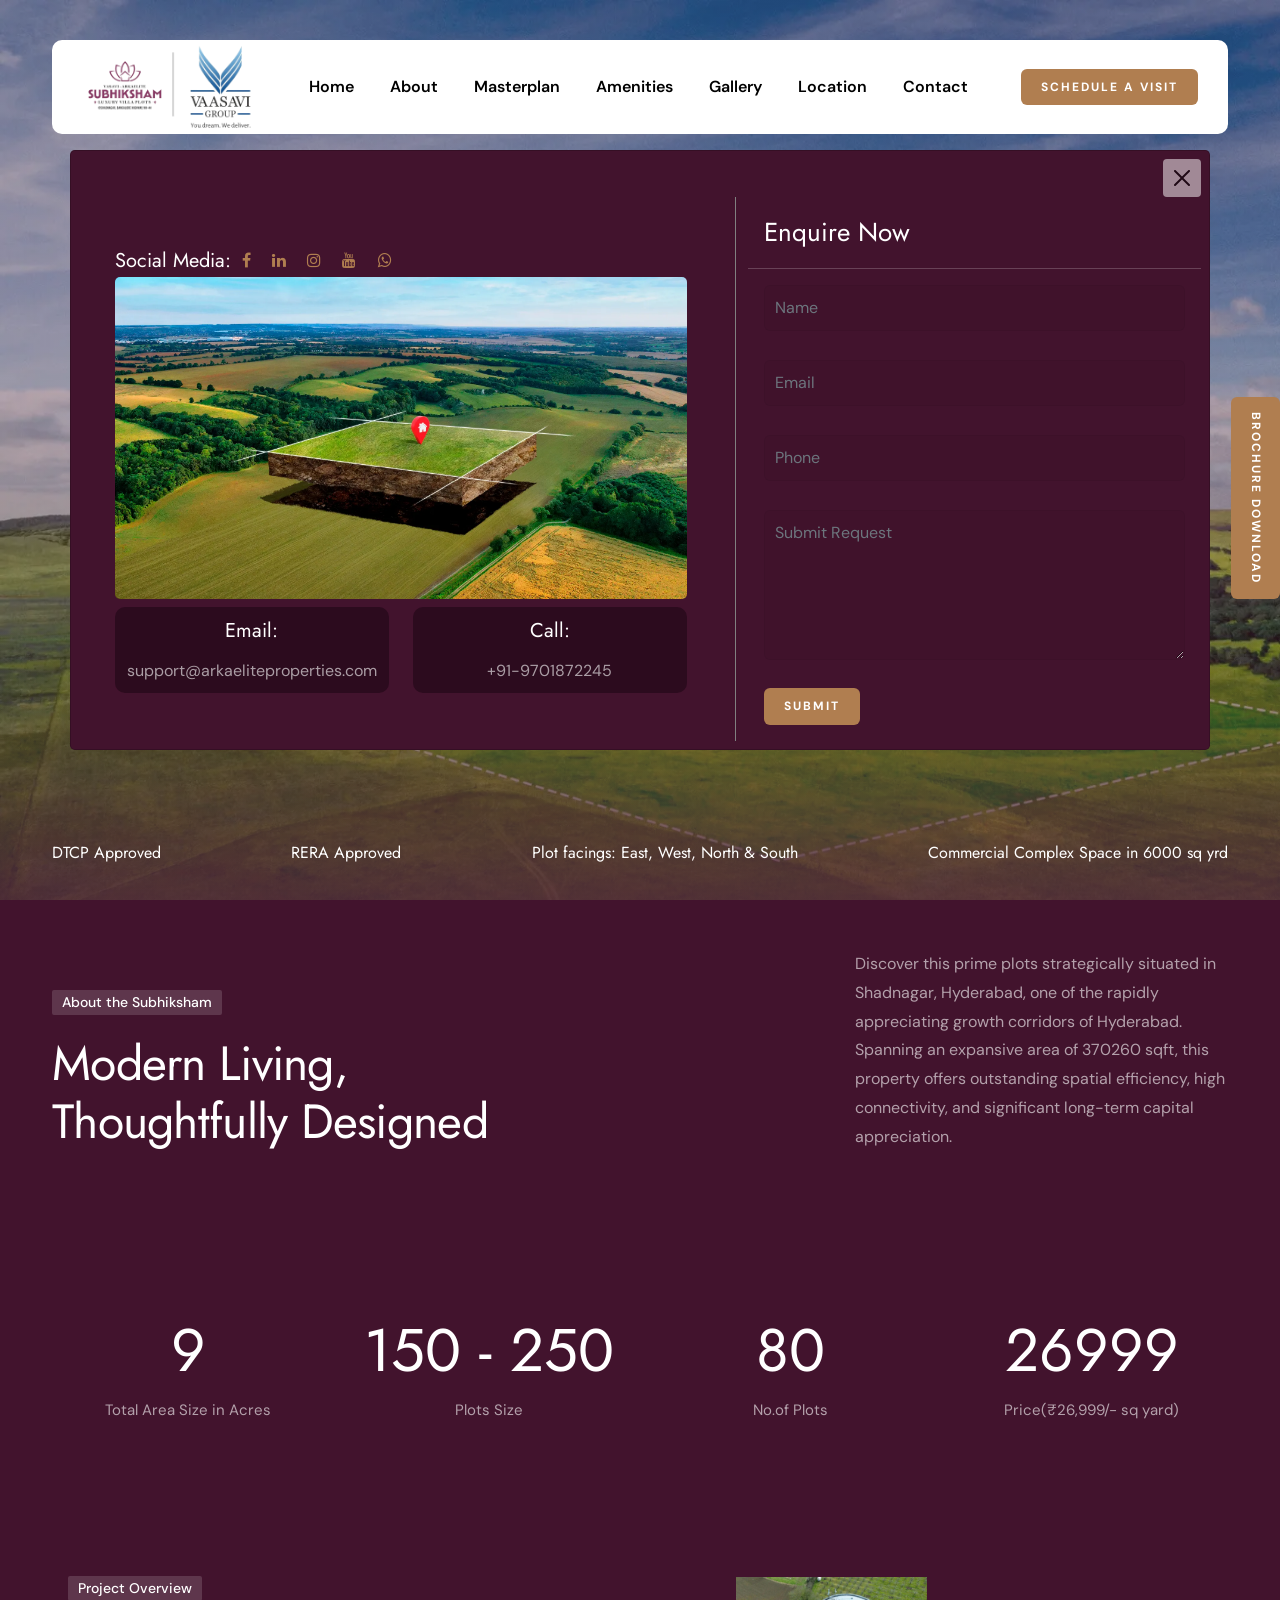
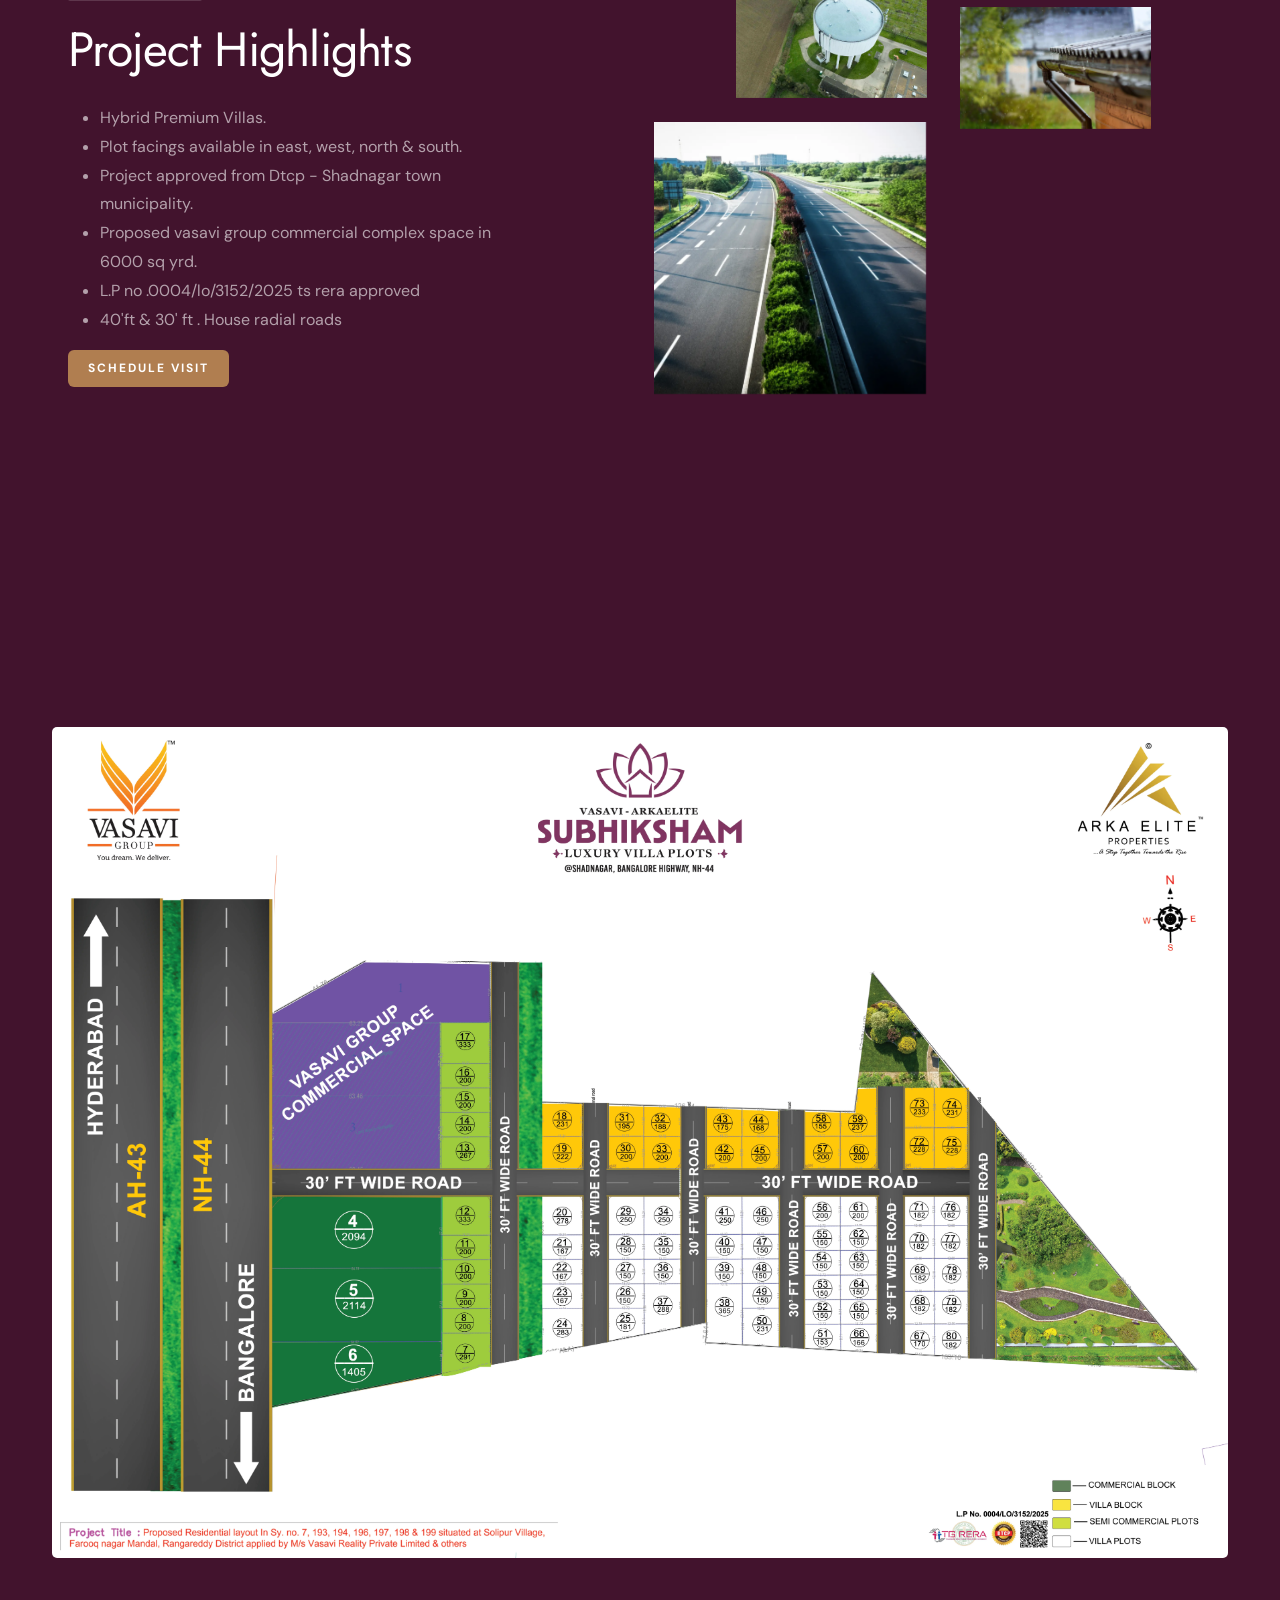
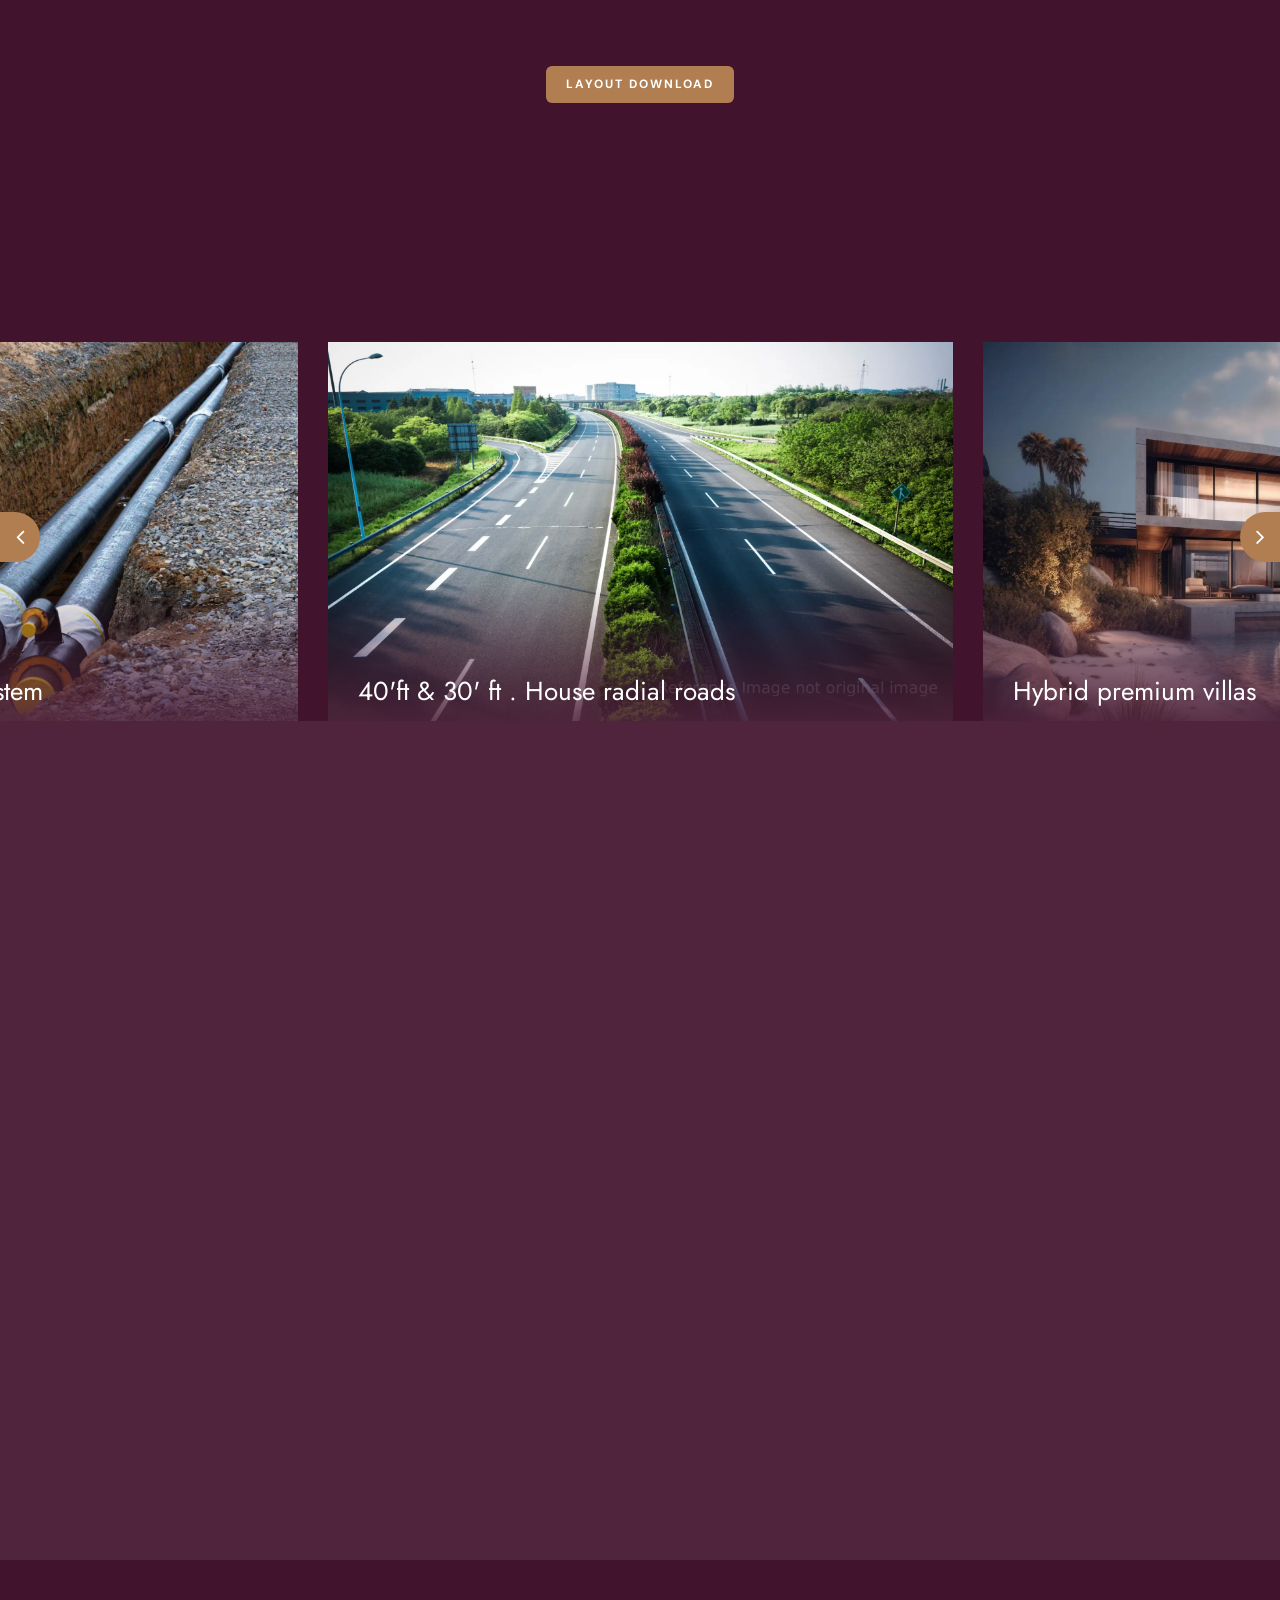
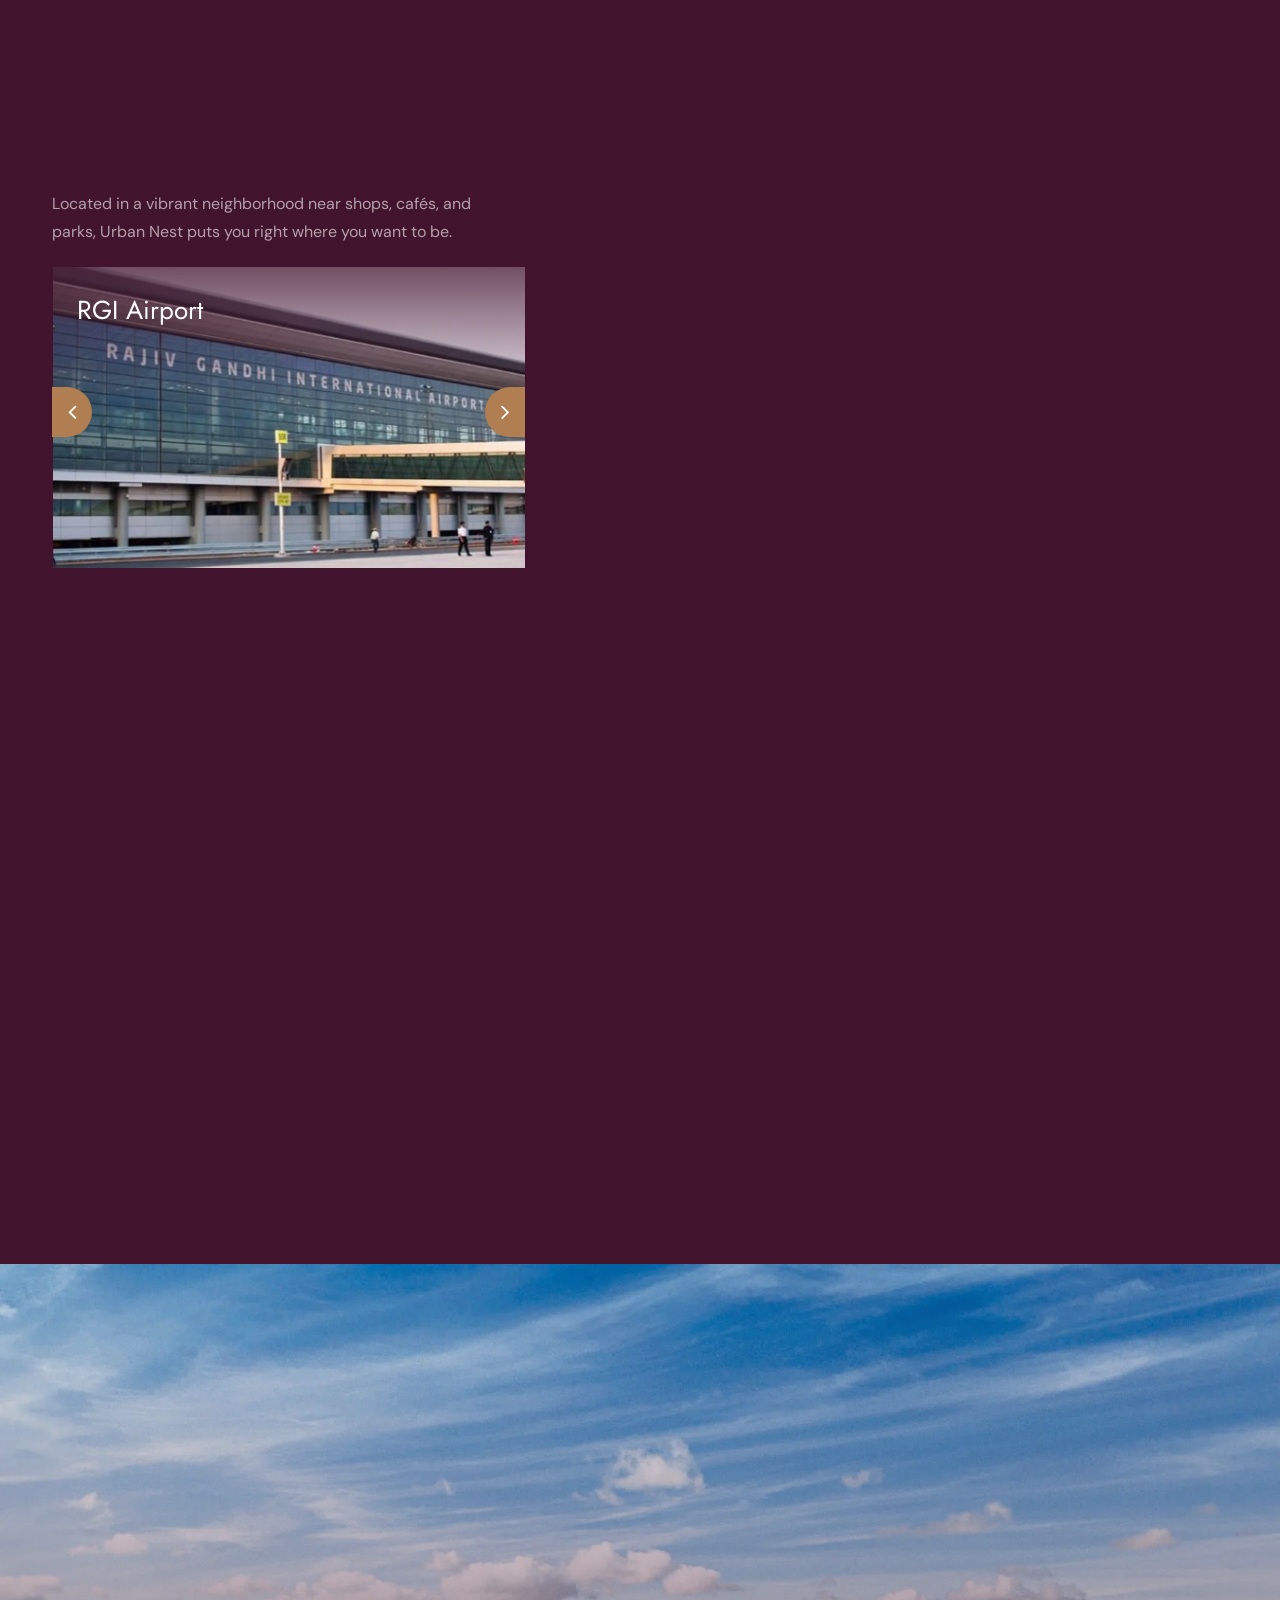
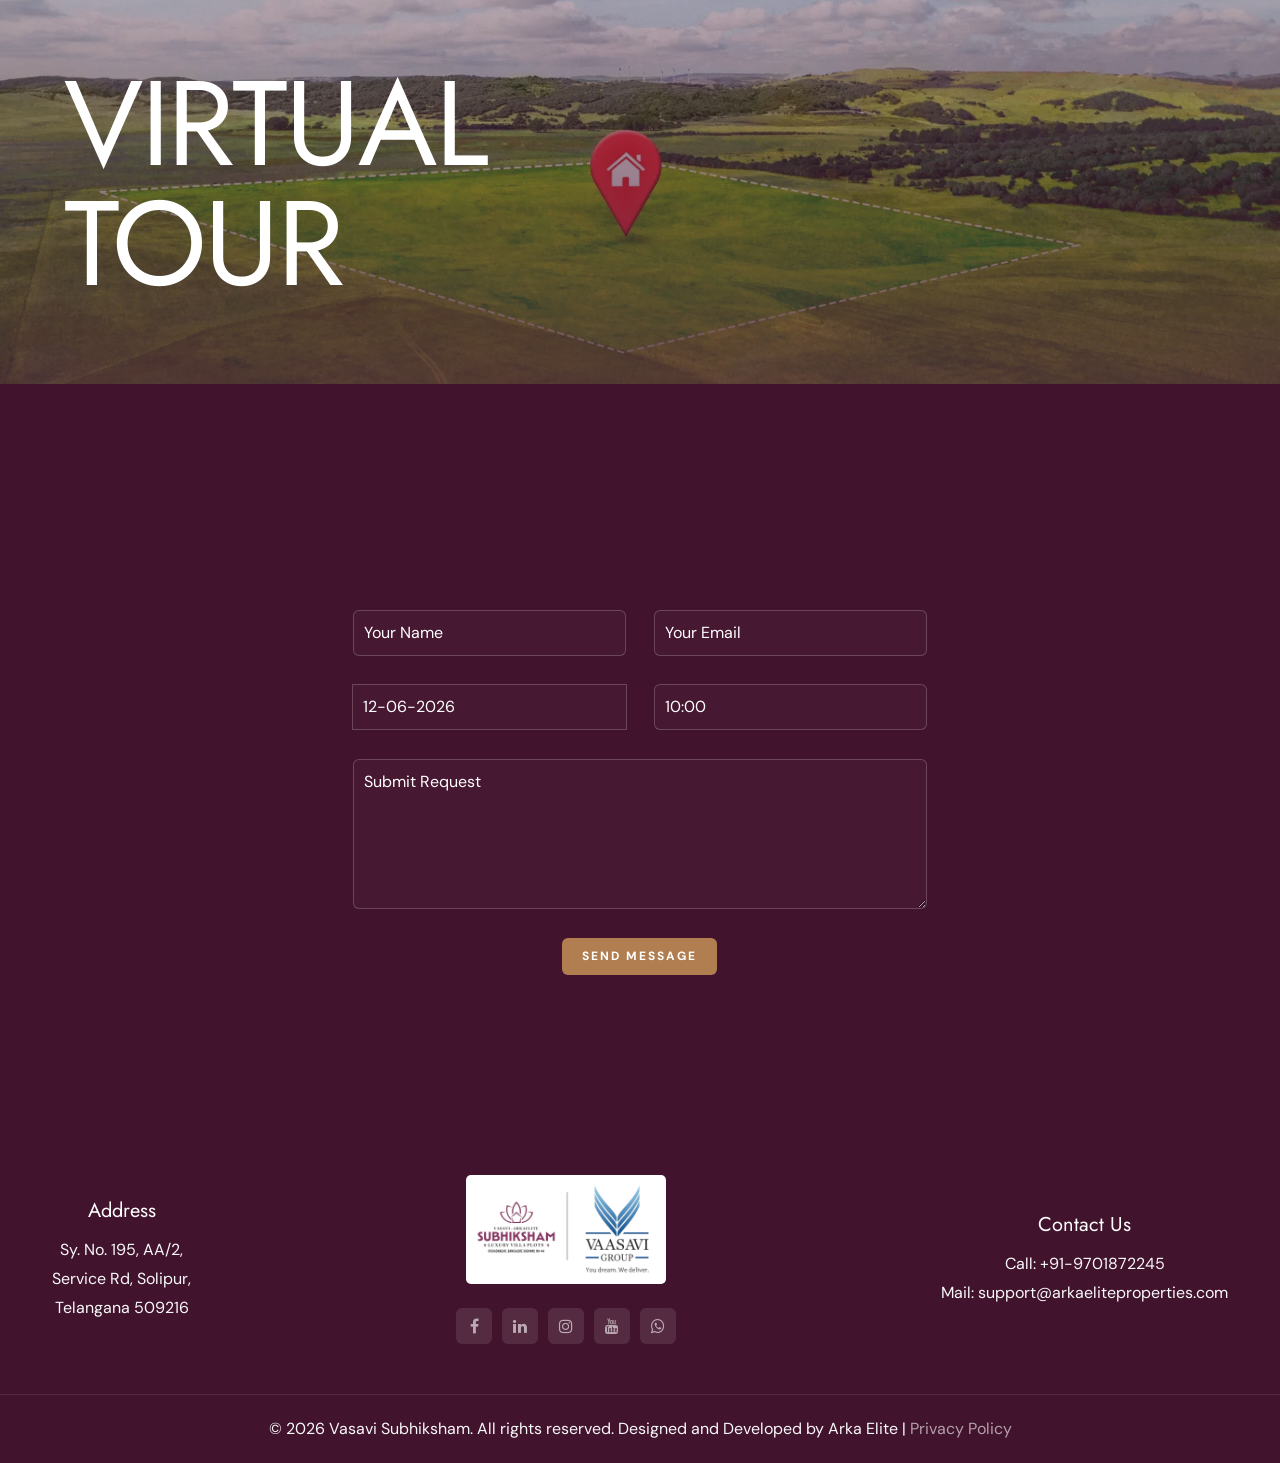
==== commit 203d7a54: "Add files via upload" ====
--- a/index.html
+++ b/index.html
@@ -309,7 +309,7 @@
                 <div class="row g-4 align-items-center">
                     <div class="col-lg-12">
                        
-                        <img src="img/master_plan.webp" alt="" srcset="" style="width: 100%;height: 100%;">
+                        <img src="img/master_plan.webp" alt="" srcset="" style="width: 100%;height: 100%;border-radius: 5px;">
 
                     </div>
                 </div>
@@ -920,7 +920,7 @@
             <div class="container">
                 <div class="row">
                     <div class="col-md-12 text-center">
-                        &copy; 2026 Vasavi Subhiksham. All rights reserved. Designed and Developed by Arka Elite | <a href="javascript:void(0)">Privacy Policy</a>
+                        &copy; 2026 Vasavi Subhiksham. All rights reserved. Designed and Developed by Arka Elite | <a href="privacy_policy.html">Privacy Policy</a>
                     </div>
                 </div>
             </div>
@@ -951,7 +951,7 @@
       <!-- whatsapp -->
 
       <div>
-        <a href="https://api.whatsapp.com/send?phone=+919701872245&amp;text=Hi,%20I%20need%20more%20information%20on%20Vasavi%20White%20Lotus."><img class="sticky3" src="img/whatsapp.png" alt="whatsapp" style="width:50px;
+        <a href="https://api.whatsapp.com/send?phone=+919701872245&amp;text=Hi,%20I%20need%20more%20information%20on%20Vasavi%20Subhiksham."><img class="sticky3" src="img/whatsapp.png" alt="whatsapp" style="width:50px;
             height:50px;
             position: fixed;
             z-index: 9;
--- a/css/style.css
+++ b/css/style.css
@@ -0,0 +1,12858 @@
+/* ================================================== */
+
+
+/* Residem
+/* created by designesia
+
+@charset "utf-8";
+
+Table of content:
+
+* body
+* header
+  * subheader
+* navigation
+* content
+* section
+* footer
+* sidebar
+* contact
+* elements
+  * border
+  * breadcrumb
+  * button and link
+  * columns
+  * counter
+  * divider
+  * dropcap
+  * heading
+  * list
+  * map
+  * page heading
+  * pagination
+  * preloader
+  * progress bar
+  * social icons
+  * spacer
+  * tabs
+  * testimonial
+* plugins
+* media query
+*/
+
+/* ================================================== */
+
+@import url('https://fonts.googleapis.com/css2?family=Jost:ital,wght@0,200;0,300;0,400;0,500;0,600;0,700;0,800;1,200;1,300;1,400;1,500;1,600;1,700;1,800&display=swap');
+@import url('https://fonts.googleapis.com/css2?family=DM+Sans:ital,wght@0,200;0,300;0,400;0,500;0,600;0,700;0,800;1,200;1,300;1,400;1,500;1,600;1,700;1,800&display=swap');
+
+/* ================================================== */
+
+
+/* import fonts icon */
+
+
+/* ================================================== */
+
+@import url("../fonts/fontawesome4/css/font-awesome.css");
+@import url("../fonts/fontawesome6/css/fontawesome.css");
+@import url("../fonts/fontawesome6/css/brands.css");
+@import url("../fonts/fontawesome6/css/solid.css");
+@import url("../fonts/elegant_font/HTML_CSS/style.css");
+@import url("../fonts/et-line-font/style.css");
+@import url("../fonts/icofont/icofont.min.css");
+
+* {
+  /* body font */
+  --body-font: "DM Sans", Helvetica, Arial, sans-serif;
+  --body-font-size: 16px;
+  --body-font-color: rgba(0, 0, 0, .6);
+  --body-font-color-dark: rgba(255, 255, 255, .6);
+  --body-font-weight: 400;
+  /* heading font */
+  --heading-font: "Jost", Helvetica, Arial, sans-serif;  
+  --heading-font-weight: 400;
+  --heading-font-color: #000000;
+  --heading-text-transform: none;
+  /* h1 */
+  --h1-font-size: 60px;
+  --h1-font-weight: var(--heading-font-weight);
+  --h1-letter-spacing: -0.02em;
+  --h1-line-height: 1.15em;
+  --h1-margin-bottom: 20px;
+  /* h2 */
+  --h2-font: var(--heading-font);
+  --h2-font-size: 48px;
+  --h2-font-weight: var(--heading-font-weight);
+  --h2-letter-spacing: -0.015em;
+  --h2-line-height: 1.2em;
+  --h2-margin-bottom: 25px;
+  /* h3 */
+  --h3-font-size: 26px;
+  --h3-font-weight: var(--heading-font-weight);
+  --h3-letter-spacing: 0;
+  --h3-line-height: 1.5em;
+  --h3-margin-bottom: 10px;
+  /* h4 */
+  --h4-font-size: 20px;
+  --h4-font-weight: var(--heading-font-weight);
+  --h4-letter-spacing: 0;
+  --h4-line-height: 1.6em;
+  --h4-margin-bottom: 10px;
+  /* h5 */
+  --h5-font-size: 18px;
+  --h5-font-weight: var(--heading-font-weight);
+  --h5-letter-spacing: 0;
+  --h5-line-height: 1.6em;
+  --h5-margin-bottom: 10px;
+  /* h6 */
+  --h6-font-size: 16px;
+  --h6-font-weight: var(--heading-font-weight);
+  --h6-letter-spacing: 0;
+  --h6-line-height: 1.6em;
+  --h6-margin-bottom: 10px;
+  /* mainmenu */
+  --mainmenu-font: var(--title-font);
+  --mainmenu-font-size: 16px;
+  --mainmenu-font-weight: 600;
+  --mainmenu-letter-spacing: 0;
+  --mainmenu-text-transform: none;
+  /* header logo */
+  --logo-width: 180px;
+  --logo-footer-width: 150px;
+  /* misc */
+  --border-default: solid 1px rgba(30, 30, 30, 1);
+  --bg-color-even: #E8E8E8;
+  --bg-color-odd: #F4F4F4;
+  --bg-light: #F8F9FA;
+  --bg-dark-1: #42132d;
+  --bg-dark-2: rgb(80, 36, 61);
+  --bg-dark-3: #2c0b1e;  
+  --bg-dark-1-rgb: 80, 36, 61;
+  --bg-grey: #eeeeee;
+  --bg-gradient-1: 0deg, rgba(var(--primary-color-rgb), .1) 0%, rgba(var(--secondary-color-rgb), .2) 100%;
+  --swiper-theme-color: var(--secondary-color);
+  --rounded-1: 10px;
+  --border-color:#bbbbbb;
+  --container-max-width:1240px;
+  /* button */
+  --btn-color: #fff;
+  --btn-hover-bg: var(--bg-dark-1);
+  --btn-font-family: var(--body-font);
+  --btn-font-size: 12px;
+  --btn-font-weight: bold;
+  --btn-letter-spacing: 2px;
+  --btn-padding: 4px 20px;
+  --btn-rounded: 6px;
+  --btn-text-decoration: none;
+  --btn-text-transform: uppercase;
+}
+
+/* base background color */
+.bg-color{background: var(--primary-color)}
+.bg-light{background: var(--bg-light) !important}
+.bg-dark,.bg-dark-1{background-color: var(--bg-dark-1) !important}
+.bg-dark-2{background-color: var(--bg-dark-2) !important}
+.bg-dark-3{background-color: var(--bg-dark-3) !important}
+.bg-grey{background-color: var(--bg-grey) !important}
+.bg-gradient-1{  background: -moz-linear-gradient(var(--bg-gradient-1)) !important;  background: -webkit-linear-gradient(var(--bg-gradient-1)) !important;background: linear-gradient(var(--bg-gradient-1)) !important;
+}
+/* base color */
+.id-color{color:var(--primary-color)}
+.rounded-1{
+  border-radius: var(--rounded-1) !important;
+  -moz-border-radius: var(--rounded-1) !important;
+  -webkit-border-radius: var(--rounded-1) !important;
+}
+.alt-font-1{font-family:var(--alt-font-1);}
+
+/* ================================================== */
+
+
+/* body */
+
+
+/* ================================================== */
+
+html {
+  position: relative;
+  overflow-x: hidden;
+  padding: 0;
+  margin: 0;
+}
+
+body {
+  overflow: hidden;
+  font-family: var(--body-font);
+  font-size: var(--body-font-size);
+  font-weight: var(--body-font-weight);;
+  color: var(--body-font-color);
+  padding: 0;
+  line-height: 1.8em;
+  word-spacing: 0px;
+}
+
+body.dark-scheme {
+  color: var(--body-font-color-dark);
+  background: var(--bg-dark-1);
+}
+
+a,
+a:hover {
+  color:var(--body-font-color);
+  text-decoration: none;
+  outline: none;
+}
+
+.dark-scheme a,
+.dark-scheme a:hover,
+.text-light a,
+.text-light a:hover {
+  color:var(--body-font-color-dark);
+  text-decoration: none;
+  outline: none;
+}
+
+
+/* ================================================== */
+
+
+/*  header  */
+
+
+/* ================================================== */
+
+header {
+  width: 100%;
+  position: absolute;
+  left: 0;
+  z-index: 1001;
+  background: var(--bg-dark-1);
+  margin: 0;
+}
+
+header.header-s1 {
+  top: 0;
+}
+
+header.header-bg {
+  background: rgba(0, 0, 0, 0.5);
+}
+
+header.transparent {
+  background: none;
+}
+
+body:not(.side-layout) header:not(.smaller):not(.header-mobile).header-light.transparent {
+  background: rgba(255, 255, 255, 0.0);
+}
+
+header.autoshow {
+  top: -120px;
+  height: 70px !important;
+}
+
+header.autoshow.scrollOn,
+header.autoshow.scrollOff {
+  -o-transition: .5s;
+  -ms-transition: .5s;
+  -moz-transition: .5s;
+  -webkit-transition: .5s;
+  transition: .5s;
+  outline: none;
+}
+
+header.autoshow.scrollOn {
+  top: 0;
+}
+
+header.autoshow.scrollOff {
+  opacity: ;
+  top: -120px;
+}
+
+header div#logo {
+  color: white;
+  -webkit-transition: all 0.3s;
+  -moz-transition: all 0.3s;
+  -ms-transition: all 0.3s;
+  -o-transition: all 0.3s;
+  transition: all 0.3s;
+}
+
+header .logo-2 {
+  display: none;
+}
+
+header .logo-scroll {
+  display: none;
+}
+
+header .logo,
+header .logo-2 {
+  font-family: var(--body-font);
+  color: #fff;
+  font-size: 40px;
+  font-weight: 300;
+}
+
+header .logo-2 {
+  color: #333;
+}
+
+header.header-full nav {
+  float: left;
+}
+
+header nav a {
+  -webkit-transition: all 0.3s;
+  -moz-transition: all 0.3s;
+  -ms-transition: all 0.3s;
+  -o-transition: all 0.3s;
+  transition: all 0.3s;
+}
+
+header nav a:hover {
+  color: #555;
+}
+
+header.smaller #mainmenu ul ul {
+  top: 0px;
+}
+
+header.smaller {
+  position: fixed;
+  top: 0px;
+  background: var(--bg-dark-1);
+  -webkit-backdrop-filter: blur(10px);
+  -o-backdrop-filter: blur(10px);
+  -moz-backdrop-filter: blur(10px);
+  backdrop-filter: blur(10px);
+  border: none;*/
+}
+
+header.header-mobile.header-float .header-inner,
+header.smaller.header-float .header-inner{
+  background: none;
+  margin-top: 0;
+  padding: 0;
+}
+
+header.smaller.header-float.header-light .header-inner{
+  background: none;
+}
+
+
+header.header-light.smaller{
+  background: rgba(255, 255, 255, 1.0);
+}
+
+.scroll-down {
+    margin-top: -90px;
+}
+
+.scroll-up {
+    margin-top: 0;
+}
+
+header.header-center.scroll-down{
+  margin-top: -175px;
+}
+
+header.header-center #logo-center{
+  display: inline-block;
+  padding-top: 40px;
+}
+
+header.header-center #mainmenu{
+  display: inline-block;
+}
+
+header.header-center{
+  text-align: center;
+}
+
+header.header-center #logo{
+  display: none;
+}
+
+header.smaller div#logo,
+header.s2 div#logo {}
+
+header.smaller .logo-init {
+  display: none;
+}
+
+header.smaller #topbar {
+  margin-top:-42px;
+  overflow: hidden;
+}
+
+header.smaller #topbar.topbar-dark {
+  background: rgba(34, 34, 34, .05);
+}
+
+header.smaller #topbar.topbar-dark a {
+  color: #333333;
+}
+
+header .logo-mobile {
+  display: none;
+}
+
+
+header.smaller.scroll-light {
+  background: #ffffff;
+}
+
+header.scroll-light .logo-scroll{
+  display: none;
+}
+
+header.smaller.scroll-light .logo-main{
+  display: none;
+}
+
+header.smaller.scroll-light .logo-scroll{
+  display: block;
+}
+
+header.smaller.scroll-dark {
+  background: var(--bg-color-even);
+}
+
+header.header-light .h-phone,
+header.smaller.scroll-light .h-phone {
+  color: #202020;
+}
+
+header:not(.header-light).smaller.scroll-light div#logo .logo {
+  display: none;
+}
+
+header.smaller.scroll-light div#logo .logo-2 {
+  display: inline-block;
+}
+
+header.smaller.scroll-light div#logo .logo-scroll {
+  display: inline-block;
+}
+
+header.smaller.header-light div#logo .logo {
+  display: none;
+}
+
+header.smaller.scroll-light .social-icons i {
+  color: var(--heading-font-color);
+}
+
+header.smaller.scroll-light #mainmenu li a,
+header.smaller.scroll-light #mainmenu li.has-child:after {
+  color: var(--heading-font-color);
+}
+
+.logo-smaller div#logo {
+  width: 150px;
+  height: 30px;
+  line-height: 65px;
+  font-size: 30px;
+}
+
+.logo-smaller div#logo img {
+  font-size: 30px;
+}
+
+div#logo img{
+  max-width: var(--logo-width);
+}
+
+footer .logo-footer{
+  max-width: var(--logo-footer-width);
+}
+
+header.smaller div#logo .logo-1 {
+  display: none;
+}
+
+header.smaller div#logo .logo-2 {
+  display: inline-block;
+}
+
+.logo-small {
+  margin-bottom: 20px;
+}
+
+header.header-full {
+  padding-left: 30px;
+  padding-right: 30px;
+}
+
+header .header-row {
+  text-align: center;
+}
+
+header .header-col {
+  position: relative;
+  height: 100%;
+}
+
+/* left col header */
+header .header-col.left {
+  float: left;
+  padding: 0 30px 0 0;
+  /* border-right:solid 1px rgba(255,255,255,.2); */
+}
+
+/* middle col header */
+header .header-col.mid {
+  float: right;
+}
+
+header .header-col.mid .social-icons {
+  float: right;
+  /* border-left:solid 1px rgba(255,255,255,.2); */
+  padding: 0 30px 0 30px;
+}
+
+header.header-float .header-inner{
+  padding: 0 30px;
+  background: var(--bg-dark-1);
+  margin-top: 40px;
+  border-radius: 10px;
+  -moz-border-radius: 10px;
+  -webkit-border-radius: 10px;
+}
+
+header.header-float.header-light .header-inner{
+  background: #ffffff;
+}
+
+
+.header-col-right {
+  text-align: right;
+}
+/* subheader */
+
+#subheader {
+  overflow: hidden;
+  position: relative;
+  padding: 160px 0 120px 0;
+}
+
+#subheader h1 {
+  font-size: 48px;
+  margin-bottom: 0;
+  text-transform: uppercase;
+}
+
+#subheader.dark {
+  background-color: #1A1C26;
+}
+
+#subheader.dark h1 {
+  color: #fff;
+}
+
+.de-overlay{
+    position: absolute;
+    width: 100%;
+    height: 100%;
+    top:0;
+    left: 0;
+    background: rgba(var(--bg-dark-1-rgb), .35);
+  }
+
+.de-overlay-gradient{
+  position: absolute;
+  width: 100%;
+  height: 100%;
+  top:0;
+  left: 0;
+  background: linear-gradient(45deg, rgba(var(--primary-color-rgb),.8), rgba(var(--secondary-color-rgb),.8));
+}
+
+
+.de-overlay-gradient-2{
+  position: absolute;
+  width: 100%;
+  height: 100%;
+  top:0;
+  left: 0;
+  background: linear-gradient(45deg, rgba(var(--primary-color-rgb),.8) 0%, rgba(var(--secondary-color-rgb),0) 100%);
+}
+
+.crumb-wrapper{
+  position: absolute;
+  padding: 0 20px;
+  padding-bottom: 5px;
+  bottom: 0;
+  z-index: 1;
+  text-align: center;
+  left: 50%;
+  transform: translateX(-50%);
+  background: rgba(255, 255, 255, .1);
+}
+
+.crumb {
+  font-size: 13px;
+}
+
+
+.crumb {
+  display: inline-block;
+  padding: 3px 10px;
+  margin-top: 20px;
+  line-height: 1.2em;
+  border-radius:30px;
+  -moz-border-radius:30px;
+  -webkit-border-radius:30px;
+}
+
+.text-light .crumb a{
+  color:rgba(255, 255, 255, 1.0);
+}
+
+
+#subheader.text-light .crumb {
+  color: #fff;
+}
+
+#subheader .small-border-deco {
+  display: block;
+  margin: 0 auto;
+  margin-top: 20px;
+  width: 100%;
+  height: 1px;
+  background: rgba(255, 255, 255, .1);
+}
+
+#subheader .small-border-deco span {
+  display: block;
+  margin: 0 auto;
+  height: 2px;
+  width: 100px;
+}
+
+#subheader.dark h2,
+#subheader.dark h4 {
+  color: #fff;
+}
+
+#subheader.dark h2 {
+  font-size: 48px;
+}
+
+#subheader.s2 {
+  text-align: left;
+  padding: 120px 0 20px;
+  border: solid 1px #ddd;
+  border-left: none;
+  border-right: none;
+}
+
+.rtl #subheader.s2 {
+  text-align: right;
+}
+
+
+#subheader.s2 h1,
+#subheader.s2 .crumb {
+  margin: 0;
+  padding: 0;
+}
+
+#subheader.s2 .crumb {
+  float: right;
+  margin-top: 10px;
+}
+
+.rtl #subheader.s2 .crumb {
+  float: left;
+}
+
+
+/* ================================================== */
+
+
+/* navigation */
+
+
+/* ================================================== */
+
+#mainmenu {
+  font-size: 13px;
+  margin: 0 auto;
+  padding: 0;
+  float: none;
+  counter-reset: my-awesome-counter;
+}
+
+#mainmenu ul {
+  margin: 0px 0px;
+  padding: 0px;
+  height: 30px;
+  background: #ffffff;
+  color: var(--body-font-color);
+}
+
+#mainmenu ul:not(.mega) {
+  border: solid 1px #dddddd;
+}
+
+.dark-scheme #mainmenu ul {
+  background: var(--bg-dark-1);
+  border: solid 1px rgba(255, 255, 255, .1);
+}
+
+#mainmenu li {
+  margin: 0px 0px;
+  padding: 0px 0px;
+  float: left;
+  display: inline;
+  list-style: none;
+  position: relative;
+}
+
+#mainmenu>li {
+  margin-right: 30px;
+}
+
+#mainmenu>li:last-child{
+  margin-right: 0;
+}
+
+#mainmenu>li {
+  counter-increment: my-awesome-counter;
+}
+
+#mainmenu li a.new:before{
+  content:"NEW";
+  font-size: 12px;
+  padding: 1px 4px;
+  border-radius:3px;
+  -moz-border-radius:3px;
+  -webkit-border-radius:3px;
+  margin-right: 5px;
+  color:#ffffff;
+  background: var(--primary-color);
+}
+/*
+#mainmenu>li::before {
+  content: counter(my-awesome-counter) ' —';
+  right: 8px;
+  top: 5px;
+  color:var(--secondary-color);
+  margin-right: 5px;
+  font-weight: 500;
+  font-family: var(--heading-font);
+}
+*/
+
+header.smaller #mainmenu>li::before{
+  transform: scale(0);
+}
+
+#mainmenu>li.has-child:after {
+  font-family: FontAwesome;
+  content: "\f078";
+  padding-left: 5px;
+  font-size: 8px;
+  position: relative;
+  top: -2px;
+  color:rgba(255, 255, 255, .75);
+}
+
+.rtl #mainmenu li.has-child:after {
+  padding-left: 15px;
+}
+
+.header-light #mainmenu li.has-child:after {
+  color: rgba(0, 0, 0, .5);
+}
+
+#mainmenu >li>a {  
+  padding-right: 6px;  
+  font-size: var(--mainmenu-font-size);
+  font-weight: var(--mainmenu-font-weight);
+  text-transform: var(--mainmenu-text-transform);
+  letter-spacing: var(--mainmenu-letter-spacing);
+}
+
+#mainmenu li.has-child>a {
+  padding-right: 0px;
+}
+
+#mainmenu a {
+  position: relative;
+  display: inline-block;
+  padding-top: 25px;
+  padding-bottom: 25px;
+  text-decoration: none;
+  color: #ffffff;
+  text-align: center;
+  outline: none;
+}
+
+#mainmenu p {
+  line-height: 1.8em;
+  margin-bottom: 0;
+}
+
+header.header-light #mainmenu a {
+  color: var(--heading-font-color);
+}
+
+#mainmenu a span:not(.badge) {
+  position: relative;
+  width: 0%;
+  color: #ffffff;
+  display: block;
+  font-size: 10px;
+  text-transform: uppercase;
+  line-height: 14px;
+  border-bottom: solid 2px #ffffff;
+}
+
+#mainmenu li:hover a span:not(.badge) {
+  width: 100%;
+}
+
+#mainmenu li li a span:not(.badge) {
+  float: right;
+  margin-top: 5px;
+}
+
+#mainmenu a.active span:not(.badge) {
+  width: 100%;
+  margin-left: 0%;
+}
+
+.header-light {
+  background: #ffffff;
+}
+
+.header-light #mainmenu>li>a {
+  color: var(--heading-font-color);
+}
+
+#mainmenu li li {
+  font-family: var(--body-font);
+  font-size: 14px;
+}
+
+#mainmenu li li:last-child {
+  border-bottom: none;
+}
+
+#mainmenu li li a {
+  padding: 5px 15px;
+  border-top: none;
+  color: #606060;
+  width: 100%;
+  border-left: none;
+  text-align: left;
+  font-weight: normal;
+  border-bottom: solid 1px rgba(255, 255, 255, .1);
+  letter-spacing: 0;
+}
+
+#mainmenu li:last-child>a {
+  border-bottom: none;
+}
+
+.dark-scheme #mainmenu li li a {
+  color: #ffffff;
+}
+
+.rtl #mainmenu li li a {
+  text-align: right;
+}
+
+#mainmenu li li a:hover {
+  color: #111;
+}
+
+#mainmenu li li a:after {
+  content: none;
+}
+
+#mainmenu li li a:hover,
+#mainmenu ul li:hover>a {
+  color: #fff;
+}
+
+#mainmenu li a.active{
+  color:var(--primary-color) !important;
+}
+
+#mainmenu li ul {
+  width: 190px;
+  height: auto;
+  position: absolute;
+  left: 0px;
+  z-index: 10;
+  visibility: hidden;
+  opacity: 0;
+  border-radius: 3px;
+}
+
+#mainmenu ul li b {
+  background: #333;
+  color: #ffffff;
+  padding: 0 3px;
+  padding-bottom: 3px;
+  font-size: 10px;
+  margin-right: 3px;
+  border-radius: 2px;
+  -moz-border-radius: 2px;
+  -webkit-border-radius: 2px;
+}
+
+#mainmenu li li {
+  font-size: 14px;
+  display: block;
+  float: none;
+  text-transform: none;
+}
+
+#mainmenu li:hover>ul {
+  visibility: visible;
+  opacity: 1;
+  margin-top: 0px;
+}
+
+#mainmenu li ul ul:not(.ul-list) {
+  top: 0px;
+  margin-left: 188px;
+}
+
+#mainmenu select {
+  padding: 10px;
+  height: 36px;
+  font-size: 14px;
+  border: none;
+  background: #ff4200;
+  color: #eceff3;
+}
+
+#mainmenu select option {
+  padding: 10px;
+}
+
+#mainmenu .btn-type {
+  padding: 0;
+  margin: 0;
+}
+
+#mainmenu .btn-type a {
+  background: #eee;
+  padding: 0;
+  margin: 0;
+}
+
+#mainmenu>li ul.mega {
+  position: fixed;
+  left: 0;
+  height: 0%;
+  width: 100%;
+  visibility: hidden;
+  opacity: 0;
+  overflow: hidden;
+  padding: 0;
+  -webkit-box-shadow: none;
+  -moz-box-shadow: none;
+  box-shadow: none;
+  background: none;
+}
+
+#mainmenu>li ul.mega > li{
+  padding: 0;
+  margin: 0;
+}
+
+#mainmenu>li ul.mega .sb-menu {
+  background: #fff;
+  border-radius: 6px;
+  -moz-border-radius: 6px;
+  -webkit-border-radius: 6px;
+  border: solid 1px #dddddd;
+}
+
+.dark-scheme #mainmenu>li ul.mega .sb-menu {
+  background: var(--bg-dark-1);
+  border-color: rgba(255, 255, 255, .1);
+}
+
+#mainmenu li:hover ul.mega {
+  visibility: visible;
+  opacity: 1;
+}
+
+#mainmenu li ul.mega>li,
+#mainmenu li ul.mega>li a {
+  width: 100%;
+}
+
+#mainmenu li ul.mega li.title {
+  padding: 0px 10px 15px 10px;
+  text-align: left;
+  color: #fff;
+  font-weight: bold;
+}
+
+#mainmenu li ul.mega>li ul {
+  position: static;
+  visibility: visible;
+  opacity: 1;
+  left: 0;
+  float: none;
+  width: 100%;
+}
+
+#mainmenu ul.mega>li ul li {
+  margin: 0;
+  padding: 0;
+}
+
+#mainmenu ul.mega>li ul li:last-child {
+  border-bottom: none;
+}
+
+#mainmenu li ul.mega .menu-content {
+  background: #171A21;
+  padding: 30px;
+}
+
+#mainmenu li ul.mega li.title {
+  font-family: var(--main-font);
+  padding: 0px;
+  text-align: left;
+  font-weight: bold;
+  color: #586383;
+}
+
+#mainmenu ul.mega>li ul {
+  border: none;
+}
+
+#mainmenu li ul.mega ul li a {
+  background: none;
+  padding: 2px 0;
+}
+
+#mainmenu li ul.mega ul li a:hover {
+  color: #35404e;
+}
+
+header.header-mobile #mainmenu>li ul.mega {
+  visibility: visible;
+  opacity: 1;
+}
+
+header:not(.header-mobile) #mainmenu>li:hover ul.mega {
+  height: auto;
+}
+
+/* menu toggle for mobile */
+
+#menu-btn {
+  line-height: 1.5em;
+  display: none;
+  float: right;
+  width: 32px;
+  height: 32px;
+  padding: 4px;
+  text-align: center;
+  cursor: poInter;
+  color: #fff;
+  margin-top: 0px;
+  margin-left: 20px;
+}
+
+#menu-btn:before {
+  font-family: FontAwesome;
+  content: "\f0c9";
+  font-size: 20px;
+}
+
+#menu-btn.menu-open:before{
+  content: "\f068";
+}
+
+.rtl #menu-btn {
+  float: left;
+}
+
+
+#btn-extra{
+  position: relative;
+  margin-left: 20px;
+  width: 24px;
+  height: 12px;
+  cursor: pointer;
+}
+
+#btn-extra span{
+  content: '';
+  display: block;
+  position: absolute;
+  top: 0;
+  width: 100%;
+  border-bottom: solid 2px #ffffff;
+}
+
+#btn-extra.img{
+  width: 32px;
+  height: 32px;
+}
+
+#btn-extra img{
+  width: 100%;
+}
+
+header.header-light #btn-extra span{
+  border-bottom: solid 2px var(--heading-font-color);
+}
+
+
+#btn-extra span:nth-child(2){
+  top:auto;
+  bottom: 0;
+  right: 0;
+}
+
+#btn-extra:hover span{
+  width: 70%;
+}
+
+.header-light #btn-extra span{
+  background: var(--bg-dark-1);
+}
+
+#extra-wrap{
+  position: fixed;
+  z-index: 1002;
+  top:0;
+  right: -500px;
+  width: 500px;
+  height: 100%;
+  overflow: hidden;
+  background: rgba(var(--bg-dark-1-rgb), .75);
+  -webkit-backdrop-filter: blur(10px);
+  -o-backdrop-filter: blur(10px);
+  -moz-backdrop-filter: blur(10px);
+  backdrop-filter: blur(10px);
+}
+
+#extra-wrap.open{
+  right: 0;
+}
+
+#extra-content{
+  padding: 50px;
+  color:#ffffff;
+  position: absolute;
+  top: 0;
+  bottom: 0;
+  left: 0;
+  right: -17px;
+  overflow-y: scroll;
+}
+
+#btn-close{
+  top: 50px;
+  right: 50px;
+  position: absolute;
+  z-index: 1001;
+  width: 26px;
+  height: 26px;
+  cursor: pointer;
+}
+
+#btn-close span{
+  content: '';
+  display: block;
+  position: absolute;
+  top: 50%;
+  width: 100%;
+  height: 2px;
+  background: #ffffff;
+  transform: rotate(45deg);
+}
+
+#btn-close span:nth-child(2){
+  transform: rotate(-45deg);
+}
+
+
+header.header-mobile.header-light,
+header.header-mobile.header-light #menu-btn,
+header.header-mobile.header-light #menu-btn:hover {
+  background: none;
+}
+
+header.header-mobile.header-light #menu-btn {
+  color: #222;
+}
+
+
+header.header-mobile.header-center #logo{
+  display: block;
+}
+
+header.header-mobile.header-center #logo-center{
+  display: none;
+}
+
+/* ================================================== */
+
+
+/* content */
+
+
+/* ================================================== */
+
+#content {
+  width: 100%;
+  background: #ffffff;
+  padding: 90px 0 90px 0;
+  z-index: 100;
+}
+
+.dark-scheme #content {
+  background: var(--bg-dark-1);
+}
+
+.dark-scheme #content {
+  background: var(--bg-dark-1);
+}
+
+/* ================================================== */
+
+
+/* section */
+
+
+/* ================================================== */
+
+section {
+  padding: 100px 0 100px 0;
+}
+
+#content.zebra section:nth-child(even) {
+  background: #fcfcfc;
+}
+
+section:not(.relative) {}
+
+section.no-bg,
+#content.no-bg {
+  background: none !important;
+}
+
+.bottom-rounded{
+  overflow: hidden;
+  border-radius:0 0 100% 100%;
+  -moz-border-radius:0 0 100% 100%;
+  -webkit-border-radius:0 0 100% 100%;
+  padding-bottom: 200px;
+}
+
+.rounded-up{
+  border-radius:60px 60px 0 0;
+  -moz-border-radius:60px 60px 0 0;
+  -webkit-border-radius:60px 60px 0 0;
+}
+
+.rounded-down{
+  border-radius:0 0 60px 60px;
+  -moz-border-radius:0 0 60px 60px;
+  -webkit-border-radius:0 0 60px 60px;
+}
+
+
+
+.rounded-up-down{
+  border-radius:60px;
+  -moz-border-radius:60px;
+  -webkit-border-radius:60px;
+}
+
+
+.rounded-10px{
+    border-radius:10px;
+    -moz-border-radius:10px;
+    -webkit-border-radius:10px;
+}
+
+.rounded-20px{
+    border-radius:20px;
+    -moz-border-radius:20px;
+    -webkit-border-radius:20px;
+}
+
+
+.dark-scheme section {
+  background: var(--bg-dark-1);
+}
+
+.no-bg {
+  background: none !important;
+}
+
+.bgcolor-variation {
+  background: #f6f6f6;
+}
+
+.overlay-gradient {
+  width: 100%;
+  height: 100%;
+  z-index: 100;
+  top: 0;
+  padding: 90px 0 90px 0;
+}
+
+.de_light section {
+  background: #ffffff;
+}
+
+.text_top {
+  position: relative;
+  z-index: 1000;
+}
+
+/* ================================================== */
+
+
+/* footer */
+
+
+/* ================================================== */
+
+footer {
+  color: var(--body-font-color-dark);
+  background: var(--bg-dark-1);
+  padding: 100px 0 0 0;
+}
+
+footer.footer-light {
+  background: #ffffff;
+}
+
+footer.footer-light a {
+  color: #5d6371;
+}
+
+footer p {
+  line-height: 1.8em;
+}
+
+.dark-scheme footer a {
+  color: var(--body-font-color-dark);
+}
+
+footer.footer-black {
+  background: #222222;
+}
+
+footer h5,
+.de_light footer h5 {
+  color: #fff;
+  font-size: 18px;
+  text-transform: none;
+}
+
+footer a {
+  color: var(--body-font-color-dark);
+  text-decoration: none !important;
+}
+
+.subfooter {
+  margin-top: 50px;
+  border-top: solid 1px rgba(255, 255, 255, .1);
+  padding: 20px 0 20px 0;
+}
+
+.footer-light .subfooter {
+  border-top: solid 1px rgba(0, 0, 0, .1);
+}
+
+header.header-light-transparent {
+  background: rgba(255, 255, 255, .5);
+}
+
+header.header-solid.header-light #mainmenu>li>a {
+  color: #555;
+}
+
+header.header-solid {
+  background: #fff;
+}
+
+header.smaller.header-dark {
+  background: #222222;
+  border: none;
+}
+
+header.smaller.header-dark #mainmenu a {
+  color: #fff;
+}
+
+.side-layout header.smaller.header-dark #mainmenu>li {
+  border-bottom: solid 1px rgba(255, 255, 255, .1);
+}
+
+.side-layout header.smaller.header-dark #mainmenu>li:last-child {
+  border-bottom: none;
+}
+
+header.header-mobile {
+  position: fixed !important;
+  background: var(--heading-font-color);
+  top: 0;
+  padding-top: 10px;
+  padding-bottom: 10px;
+}
+
+header.header-mobile .container {
+  max-width: 100% !important;
+  padding-left: 20px;
+  padding-right: 20px;
+}
+
+.dark-scheme header.header-mobile {
+  background: var(--bg-dark-1);
+}
+
+header.header-mobile.has-topbar .header-row,
+header.header-mobile.has-topbar .header-col {
+  margin-top: 10px;
+}
+
+header.header-mobile nav {
+  float: none;
+}
+
+header.header-mobile .logo {
+  display: none;
+}
+
+header.header-mobile .logo-2 {
+  display: inline-block;
+}
+
+header.header-mobile.header-light {
+  background: #fff;
+}
+
+header.header-mobile #mainmenu ul {
+  padding: 0;
+}
+
+header.header-solid.header-light {
+  background: #fff;
+}
+
+header.header-light .logo {
+  display: none;
+}
+
+header.header-light .logo-2 {
+  display: inline-block;
+}
+
+/* topbar start here */
+
+#topbar {
+  z-index: 1000;
+  width: 100%;
+  overflow: hidden;
+  top: 0;
+  background: var(--bg-dark-3);
+}
+
+#topbar.topbar-light{
+  background: var(--bg-grey);
+}
+
+#topbar.topbar-light a,
+#topbar.topbar-light .social-icons i{
+  color: var(--heading-font-color);
+}
+
+#topbar.topbar-dark {
+  background: rgba(34, 34, 34, .2);
+}
+
+#topbar a {
+  text-decoration: none;
+}
+
+#topbar.text-light a {
+  color: #ffffff;
+}
+
+.topbar-left,
+.topbar-right {
+  display: flex;
+}
+
+.topbar-right {
+  float: right;
+}
+
+.topbar-solid {
+  background: #ffffff;
+}
+
+.tb-light {
+  background: #ffffff;
+}
+
+#topbar:not(.topbar-noborder) .topbar-right .topbar-widget {
+  border-left: solid 1px rgba(255, 255, 255, .1);
+}
+
+#topbar:not(.topbar-noborder) .topbar-right span:last-child {
+  border-right: solid 1px rgba(255, 255, 255, .1);
+}
+
+#topbar:not(.topbar-noborder) .topbar-light .topbar-right .topbar-widget {
+  border-left: solid 1px #eee;
+}
+
+#topbar:not(.topbar-noborder) .topbar-light .topbar-right span:last-child {
+  border-right: solid 1px #eee;
+}
+
+#topbar:not(.topbar-noborder) .tb-light .topbar-right .topbar-widget {
+  border-left: solid 1px rgba(0, 0, 0, .1);
+}
+
+#topbar:not(.topbar-noborder) .tb-light .topbar-right span:last-child {
+  border-right: solid 1px rgba(0, 0, 0, .1);
+}
+
+/* topbar left content */
+.topbar-left {
+  float: left;
+}
+
+#topbar:not(.topbar-noborder) .topbar-left .topbar-widget {
+  border-right: solid 1px rgba(255, 255, 255, .1);
+}
+
+#topbar:not(.topbar-noborder) .topbar-light .topbar-left .topbar-widget {
+  border-right: solid 1px #eee;
+}
+
+#topbar:not(.topbar-noborder) .topbar-left span:first-child {
+  border-left: solid 1px rgba(255, 255, 255, .1);
+}
+
+#topbar:not(.topbar-noborder) .tb-light .topbar-left .topbar-widget {
+  border-right: solid 1px rgba(0, 0, 0, .1);
+}
+
+#topbar:not(.topbar-noborder) .tb-light .topbar-left span:first-child {
+  border-left: solid 1px rgba(0, 0, 0, .1);
+}
+
+.h-phone {
+  text-align: center;
+  display: inline-block;
+  font-weight: 600;
+  color: #ffffff;
+  font-family: var(--heading-font);
+  font-size: 16px;
+  margin-right: 20px;
+  line-height: 1.3em;
+}
+
+.h-phone span {
+  display: block;
+  font-size: 12.5px;
+  font-weight: 500;
+  color: rgba(255, 255, 255, .75);
+}
+
+header.header-light .h-phone span{
+  color: var(--body-font-color);
+}
+
+
+.h-phone i {
+  display: inline-block;
+  font-size: 32px;
+  left: 0;
+  top: 12px
+}
+
+.menu_side_area .btn-line{
+  display: inline-block;
+}
+
+/* topbar widget */
+.topbar-widget {
+  font-size: 15px;
+  font-weight: 300;
+  display: flex;
+  padding: 6px 0  6px 0;
+}
+
+.topbar-widget a{
+    color:rgba(255, 255, 255, .75);
+}
+
+.topbar-widget img{
+  width: 20px;
+  margin-right: 10px;
+}
+
+
+.topbar-widget.widget-text {
+  padding-top: 6px;
+}
+
+.topbar-widget i {
+  font-size: 16px;
+  margin-top: 8px;
+  margin-right: 10px;
+}
+
+.h-sub .topbar-widget {
+  padding: 12px;
+}
+
+.topbar-widget:before {
+  float: left;
+  position: relative;
+  font-family: "FontAwesome";
+  font-size: 16px;
+  margin-right: 10px;
+}
+
+.topbar-widget.tb-phone:before {
+  content: "\f095";
+}
+
+.topbar-widget.tb-email:before {
+  content: "\f003";
+}
+
+.topbar-widget.tb-opening-hours:before {
+  content: "\f017";
+}
+
+.topbar-widget.tb-social {
+  padding: 0;
+}
+
+.topbar-widget.tb-social a {
+  font-size: 14px;
+  display: flex;
+  padding: 5px;
+  padding-left: 15px;
+  display: inline-block;
+  text-align: center;
+}
+
+.topbar-widget a span {
+  font-weight: bold;
+  margin-right: 10px;
+  border-radius: 30px;
+  -moz-border-radius: 30px;
+  -webkit-border-radius: 30px;
+}
+
+#topbar:not(.topbar-noborder) .topbar-light .topbar-widget.tb-social a,
+#topbar:not(.topbar-noborder) .topbar-light .topbar-widget.tb-social a:first-child {
+  border-left: solid 1px rgba(0, 0, 0, .1);
+}
+
+#topbar:not(.topbar-noborder) .topbar-widget.tb-social a {
+  border-left: solid 1px rgba(255, 255, 255, .1);
+}
+
+.tb-light .topbar-widget.tb-social a {
+  border-left: solid 1px rgba(0, 0, 0, .1);
+}
+
+.topbar-widget.tb-social a:first-child {
+  border: none;
+}
+
+/* topbar end here */
+
+/* ================================================== */
+
+
+/* blog */
+
+
+/* ================================================== */
+
+.blog-list {
+  margin: 0;
+  padding: 0;
+}
+
+/* blog list */
+
+.blog-list>div {
+  list-style: none;
+  line-height: 1.7em;
+  margin-top: 0px;
+  border-bottom: solid 1px rgba(255, 255, 255, .1);
+  margin-bottom: 20px;
+}
+
+.blog-list img {
+  margin-bottom: 20px;
+}
+
+.de_light .blog-list li {
+  border-bottom: solid 1px #ddd;
+}
+
+.blog-list h4 {
+  margin-top: 20px;
+}
+
+.blog-list h4 a {
+  color: #fff;
+}
+
+.de_light .blog-list h4 a {
+  color: #222222;
+}
+
+.de_light .text-light .blog-list h4 a {
+  color: #fff;
+}
+
+.blog-list .btn-more {
+  padding: 3px 25px 3px 25px;
+  color: #111;
+  text-transform: uppercase;
+  text-decoration: none;
+  font-weight: 700;
+  float: right;
+}
+
+.blog-list .btn-more:hover {
+  background: #fff;
+}
+
+.de_light .blog-list .btn-more:hover {
+  background: #222;
+  color: #fff;
+}
+
+.blog-list .post-text {
+  padding-left: 80px;
+}
+
+.bloglist .post-text a.btn-main {
+  display: inline-block;
+  margin-top: 0px;
+  padding: 5px 25px;
+}
+
+.blog-list .blog-slider {
+  margin-bottom: -60px;
+}
+
+.blog-list .date-box {
+  position: absolute;
+  text-align: center;
+  text-shadow: none;
+}
+
+.blog-list .date-box .day,
+.blog-list .date-box .month {
+  display: block;
+  color: #fff;
+  text-align: center;
+  width: 40px;
+  z-index: 100;
+}
+
+.de_light .blog-list .date-box .month {
+  color: #222222;
+}
+
+.blog-list .date-box {
+  text-align: center;
+  background: #f6f6f6;
+  padding: 10px;
+}
+
+.blog-list .date-box .month {
+  font-size: 14px;
+}
+
+.blog-list .date-box .day {
+  font-family: var(--body-font);
+  color: #222222;
+  font-weight: bold;
+  font-size: 28px;
+}
+
+.blog-list .date-box .month {
+  font-family: var(--body-font);
+  color: #fff;
+  font-size: 13px;
+  letter-spacing: 3px;
+}
+
+.de_light .blog-list .date-box .month {
+  border-bottom-color: #ddd;
+}
+
+.de_light .text-light .blog-list .date-box .month {
+  color: #fff;
+}
+
+/* de-bloglist-type-1 */
+.de-bloglist-type-1 .d-content {
+  display: block;
+  border-bottom: solid 1px rgba(0, 0, 0, .1);
+  padding-bottom: 15px;
+  margin-bottom: 10px;
+  min-height: 100px;
+}
+
+.de-bloglist-type-1 .d-image {
+  position: absolute;
+  overflow: hidden;
+  width: 80px;
+}
+
+.de-bloglist-type-1 .d-image img {
+  width: 100%;
+}
+
+.de-bloglist-type-1 .d-content {
+  padding-left: 100px;
+}
+
+.de-bloglist-type-1 .d-content h4 {
+  font-size: 16px;
+  margin-bottom: 0px;
+}
+
+.de-bloglist-type-1 .d-date {
+  position: relative;
+  font-size: 12px;
+  font-weight: 500;
+  padding-left: 18px;
+}
+
+.de-bloglist-type-1 .d-date:before {
+  font-family: "FontAwesome";
+  font-weight: 300;
+  color: var(--primary-color);
+  content: "\f073";
+  left: 0;
+  position: absolute;
+}
+
+
+/* de-post-type-1 */
+.de-post-type-1 {
+  margin-bottom: 40px;
+}
+
+.de-post-type-1 .d-image {
+  position: relative;
+  overflow: hidden;
+  border-radius: 8px;
+  -moz-border-radius: 8px;
+  -webkit-border-radius: 8px;
+  margin-bottom: 20px;
+}
+
+.de-post-type-1 .d-image img {
+  width: 100%;
+}
+
+.de-post-type-1 .d-meta {
+  font-size: 12px;
+  margin-bottom: 10px;
+}
+
+.de-post-type-1 .d-meta span {
+  display: inline-block;
+  font-weight: 600;
+  margin-right: 30px;
+  padding-left: 30px;
+  position: relative;
+}
+
+.de-post-type-1 h4 {
+  margin-bottom: 10px;
+}
+
+.de-post-type-1 h4 a {
+  font-size: 20px;
+  color: #333333;
+  margin-bottom: 0px;
+}
+
+.de-post-type-1 .d-meta span:before {
+  font-family: "FontAwesome";
+  font-size: 20px;
+  font-weight: 300;
+  color: var(--primary-color);
+  content: "";
+  left: 0;
+  position: absolute;
+}
+
+.de-post-type-1 .d-meta span.d-by:before {
+  content: "\f007";
+}
+
+.de-post-type-1 .d-meta span.d-date:before {
+  content: "\f073";
+}
+
+.de-post-type-1 .d-meta span.d-tags:before {
+  content: "\f02c";
+}
+
+.blog-snippet li {
+  border-bottom: none;
+  margin-bottom: 0;
+}
+
+#blog-carousel .item.item {
+  width: 100%;
+}
+
+.de-blog-c1{
+  position: relative;
+  margin-bottom: 60px;
+}
+
+.de-blog-c1 h4{
+  font-size: 28px;
+  letter-spacing: 0;
+  font-weight: 600;
+  line-height: 1.3em;
+}
+
+.de-blog-c1 .d-date{
+  position: absolute;
+  left: 0;
+  text-align: center;
+  color:#ffffff;
+  text-align: center;
+}
+
+.de-blog-c1 .d-date .d-month{
+  text-transform: uppercase;
+  background: var(--primary-color);
+  font-size: 16px;
+  font-family: var(--heading-font);
+  margin-left: .5rem;
+  margin-bottom: 10px;
+  font-weight:bold;
+  line-height: 1em;
+  padding: 2px 0;  
+  letter-spacing: 2px;
+}
+
+.de-blog-c1 .d-date .d-day{
+  font-size: 52px;
+  font-family: var(--heading-font);
+  padding-left: .3rem;
+  font-weight: bold;
+}
+
+.de-blog-c1 .d-image{
+  padding-left: 100px;
+}
+
+.de-blog-c1 .d-image img{
+  width:100%;
+  -webkit-box-shadow: 8px 8px 0 0px var(--primary-color);
+  -moz-box-shadow: 8px 8px 0 0px var(--primary-color);
+  box-shadow: 8px 8px 0 0px var(--primary-color);
+}
+
+/* blog comment */
+
+#blog-comment {
+  margin-top: 40px;
+}
+
+#blog-comment h5 {
+  margin-bottom: 10px;
+}
+
+#blog-comment ul,
+#blog-comment li {
+  list-style: none;
+  margin-left: -40px;
+  padding-left: 0;
+}
+
+.rtl #blog-comment li {
+  margin-right: -30px;
+}
+
+.rtl #blog-comment li li {
+  margin-right: 40px;
+}
+
+#blog-comment li {
+  min-height: 70px;
+  margin-bottom: 20px;
+  padding-bottom: 20px;
+  border-bottom: solid 1px #ccc;
+}
+
+.dark-scheme #blog-comment li {
+  border-bottom-color: rgba(255, 255, 255, .1);
+}
+
+#blog-comment li .avatar {
+  position: absolute;
+  margin-top: 5px;
+}
+
+#blog-comment li .avatar img{
+  width: 70px;
+  border-radius:10px;
+  -moz-border-radius:10px;
+  -webkit-border-radius:10px;
+}
+
+#blog-comment .comment {
+  margin-left: 85px;
+}
+
+.rtl #blog-comment .comment {
+  margin-left: 0;
+  margin-right: 85px;
+}
+
+#blog-comment li {
+  min-height: 70px;
+  font-size: 15px;
+  line-height: 1.6em;
+}
+
+#blog-comment li li {
+  margin-left: 55px;
+  padding-bottom: 0px;
+  margin-top: 20px;
+  padding-top: 20px;
+  border-top: solid 1px #ccc;
+  border-bottom: none;
+}
+
+.dark-scheme #blog-comment li li {
+  border-top-color: rgba(255, 255, 255, .1);
+}
+
+#blog-comment li li .avatar {
+  position: absolute;
+}
+
+#blog-comment li li .comment {}
+
+.comment-info {
+  margin-left: 85px;
+  margin-bottom: 5px;
+}
+
+.rtl .comment-info {
+  margin-left: 0;
+  margin-right: 85px;
+}
+
+.comment-info span {}
+
+.comment-info .c_name {
+  display: block;
+  font-weight: 700;
+  color: #555555;
+}
+
+.dark-scheme .comment-info .c_name {
+  color: #ffffff;
+}
+
+.comment-info .c_reply {
+  padding-left: 20px;
+  margin-left: 20px;
+  border-left: solid 1px #ddd;
+  font-size: 12px;
+}
+
+.dark-scheme .comment-info .c_reply {
+  border-left-color: rgba(255, 255, 255, .2);
+}
+
+.comment-info .c_date {
+  font-size: 12px;
+}
+
+.blog-list h4 {
+  color: #333;
+}
+
+.blog-list .post-wrapper {}
+
+.blog-read h4 {
+  color: #333;
+  letter-spacing: normal;
+  font-size: 24px;
+  text-transform: none;
+}
+
+.blog-carousel ul,
+.blog-carousel li {
+  margin: 0;
+  list-style: none;
+}
+
+.blog-carousel h4 {
+  margin-bottom: 0px;
+}
+
+.blog-carousel p {
+  margin-bottom: 10px;
+}
+
+.blog-carousel .post-date {
+  text-transform: uppercase;
+  letter-spacing: 3px;
+  font-size: 11px;
+  color: #888;
+}
+
+.bloglist {
+  position: relative;
+  overflow: hidden;
+  margin-bottom: 15px;
+  background: var(--tertiary-color);
+}
+
+.post-content {
+  position: relative;
+}
+
+.post-content p {
+  margin-bottom: 0px;
+}
+
+.post-text .d-date{
+  font-size: 14px;
+}
+
+.post-text h4 {
+  margin-top: 10px;
+  margin-bottom: 10px;
+}
+
+.post-text h4 a {
+  font-weight: bold;
+  font-family: var(--body-font);
+  color: #1A1C26;
+  text-decoration: none;
+  line-height: 1.5em;
+  letter-spacing: 0;
+}
+
+.dark-scheme .post-text h4 a {
+  color: #ffffff;
+}
+
+.post-text .tags {
+  font-size: 10px;
+  text-transform: uppercase;
+}
+
+.p-tagline {
+  position: absolute;
+  z-index: 1;
+  top: 20px;
+  left: 20px;
+}
+
+.p-tagline {
+  left: auto;
+  right: 20px;
+}
+
+.p-tagline,
+.p-title {
+  font-family: var(--body-font);
+  background: rgba(var(--primary-color-rgb), .2);
+  border-radius: 3px;
+  display: inline-block;
+  font-size: 10px;
+  font-weight: bold;
+  letter-spacing: 2px;
+  line-height: 10px;
+  padding: 7px 10px 6px 10px;
+  text-transform: uppercase;
+  margin-bottom: 5px;
+}
+
+.p-tagline,
+.p-title.invert {
+  background: var(--secondary-color);
+}
+
+.p-title {
+  font-size: 12px;
+  margin-bottom: 20px;
+}
+
+.post-text .p-date {
+  text-transform: uppercase;
+  letter-spacing: 2px;
+  font-size: 10px;
+  font-weight: 500;
+  color: #888888;
+  padding: 5px 10px;
+  background: rgba(0, 0, 0, .05);
+  border-radius: 5px;
+  -moz-border-radius: 5px;
+  -webkit-border-radius: 5px;
+}
+
+.blog-read img {
+  margin-bottom: 20px;
+}
+
+.blog-read .post-text {
+  padding: 0;
+}
+
+/* blog comment form */
+
+#commentform label {
+  display: block;
+}
+
+#commentform input {
+  width: 290px;
+}
+
+#commentform input:focus {
+  border: solid 1px #999;
+  background: #fff;
+}
+
+#commentform textarea {
+  width: 97%;
+  padding: 5px;
+  height: 150px;
+  color: #333;
+}
+
+#commentform textarea:focus {
+  border: solid 1px #999;
+  background: #fff;
+}
+
+#commentform input.btn {
+  width: auto;
+}
+
+
+.post-meta {
+  margin: 0px 0 10px 0px;
+  border: solid 1px #eee;
+  border-left: none;
+  border-right: none;
+  border-left: none;
+  font-size: 11px;
+  display: table;
+  width: 100%;
+  table-layout: fixed;
+}
+
+.post-meta a {
+  color: #888;
+}
+
+.post-meta span {
+  display: table-cell;
+  padding: 10px 0 10px 0;
+  text-align: center;
+}
+
+.post-meta span i {
+  float: none;
+}
+
+.post-image{
+  overflow: hidden;x
+}
+.post-image img {
+  width: 100%;
+  margin-bottom: 0px;
+}
+.post-image .d-tagline{
+  position: absolute;
+  top:20px;
+  right: 20px;
+  line-height: 1em;
+}
+
+.post-image .d-tagline span{
+  font-size: 12px;
+  color:#ffffff;
+  text-transform: uppercase;
+  display: inline-block;
+  background: var(--primary-color);
+  margin-left: 5px;
+  padding: 4px 10px 4px 10px;
+  border-radius:6px;
+  -moz-border-radius:6px;
+  -webkit-border-radius:6px;
+  font-weight: 600;
+}
+
+
+.blog-slide {
+  padding: 0;
+  margin: 0;
+}
+
+.blog-item {
+  margin-bottom: 60px;
+}
+
+.blog-item img.preview {
+  width: 100%;
+  margin-bottom: 30px;
+}
+
+.post-image {
+  position: relative;
+}
+
+.post-image .post-info {
+  position: absolute;
+  bottom: 0;
+  padding: 0;
+  border: none;
+  width: 100%;
+}
+
+.post-image .post-info .inner {
+  margin: 0 30px 0 30px;
+  padding: 3px 20px;
+  border-radius: 0px 10px 0 0;
+}
+
+.post-image .post-date,
+.post-image .post-author {
+  color: #ffffff;
+}
+
+/* ================================================== */
+
+/* ratings */
+
+
+/* ================================================== */
+
+.ratings {
+  color: #F86E4E;
+}
+
+.p-rating i {
+  color: #cccccc;
+}
+
+.p-rating i.checked {
+  color: #FFD337;
+}
+
+.d-rating i {
+  font-size: 15px;
+  color: #FEC42C;
+  margin-right: 3px;
+}
+
+/* ================================================== */
+
+
+/* contact form */
+
+
+/* ================================================== */
+
+.error {
+  display: none;
+  margin-top: 30px;
+  color: #e7505a;
+  clear: both;
+  padding-top: 20px;
+  padding: 20px;
+  background: rgba(231, 80, 90, .1);
+  border: solid 1px #e7505a;
+}
+
+.success {
+  display: none;
+  position: relative;
+  color: #ffffff;
+  background: var(--bg-dark-2);
+  clear: both;
+  padding: 30px;
+  padding-left: 90px;
+  border-radius:var(--rounded-1);
+  -moz-border-radius:var(--rounded-1);
+  -webkit-border-radius:var(--rounded-1);
+}
+
+.success:before{
+  font-size: 40px;
+  position: absolute;
+  font-family: "FontAwesome";
+  content: "\f00c";
+  margin-right: 15px;
+  left: 30px;
+  top:40px;
+}
+
+.error img {
+  vertical-align: top;
+}
+
+#contact_form textarea {
+  /*height: calc(100% - 20px);*/
+}
+
+#contact_form .radio-img input[type="radio"] + label, 
+#contact_form .radio-img input[type="checkbox"] + label{
+  padding: 0px;
+  position: relative;
+  background: none;
+  width: 20%;
+  float: left;
+  text-align: center;
+  margin-right: 5%;
+}
+
+#contact_form .radio-img input[type="radio"] + label:before, 
+#contact_form .radio-img input[type="checkbox"] + label:before {
+  position: absolute;
+  top: 10px;
+  left: 15px;
+  display: none;
+}
+
+#contact_form .radio-img input[type="radio"] + label img, 
+#contact_form .radio-img input[type="checkbox"] + label img{
+  width: 100%;
+  margin-bottom: 10px;
+  opacity: .5;
+}
+
+#contact_form .radio-img input[type="radio"]:checked + label img, 
+#contact_form .radio-img input[type="checkbox"]:checked + label img{
+  width: 100%;
+  padding: 3px;
+  opacity: 1;
+  background: var(--primary-color);
+}
+
+#contact_form input[type=checkbox] {
+  position: relative;
+  border: solid 1px var(--primary-color);
+  background: none;
+  cursor: pointer;
+  line-height: 0;
+  margin: 4px .6em 0 0;
+  outline: 0;
+  padding: 0 !important;
+  vertical-align: text-top;
+  height: 15px;
+  width: 15px;
+  -webkit-appearance: none;
+  opacity: .5;
+}
+
+.form-control {
+  padding: 10px;
+  border: solid 1px rgba(0,0,0,0.05);
+  background: rgba(0,0,0,.025);
+  border-radius:6px;
+  -moz-border-radius:6px;
+  -webkit-border-radius:6px;
+}
+
+.text-light .form-control{
+  color: #ffffff;
+  border: solid 1px rgba(255,255,255,0.2);
+  background: rgba(255,255,255,.025);
+}
+
+.text-light select.form-control option{
+  color: var(--heading-font-color);
+}
+
+
+.radio-opt{
+  float: left;
+}
+
+
+.radio-opt input[type="radio"]{
+  display: none;
+}
+
+.radio-opt label {
+  min-width: 62px;
+  font-size: 12px;
+  vertical-align: middle;
+  text-align: center;
+  cursor: pointer;
+  background-color: rgba(var(--primary-color-rgb),.2);
+  color: white;
+  padding: 0px;
+  margin: 0 8px 8px 0;
+  opacity: .5;
+}
+.radio-opt input[type="radio"]:checked + label{
+  background-color: var(--primary-color);
+  opacity: 1;
+}
+
+
+
+#contact_form input[type=checkbox]:checked{
+  background: var(--primary-color);
+  opacity: 1;
+}
+
+
+#contact_form.s2 .radio-img input[type="radio"] + label, 
+#contact_form.s2 .radio-img input[type="checkbox"] + label,
+#contact_form .radio-img input[type="radio"] + label img, 
+#contact_form .radio-img input[type="checkbox"] + label img{
+  width: 100%;
+  float: none;
+}
+
+.form-underline{
+  outline: none;
+  width: 100%;
+  padding: 10px 0 10px 0;
+  margin-bottom: 20px;
+  border: none;
+  border-bottom: solid 1px var(--bg-dark-1);
+  background: none;
+  border-radius: 0;
+  height: auto;
+  box-shadow: none;
+  -moz-box-shadow: none;
+  -webkit-box-shadow: none;
+}
+
+.text-light .form-underline,
+.dark-scheme .form-underline{
+  color: #ffffff;
+  border-bottom-color: rgba(255, 255, 255, .3);
+}
+
+.form-underline select {
+  -webkit-appearance: none;
+  -webkit-border-radius: 0px;
+  -moz-appearance: none;
+  appearance: none;
+  background: url('../images/ui/arrow-down-form.png') no-repeat 98% 60%;
+}
+
+.form-underline select:focus {
+  background: url('../images/ui/arrow-down-form-hover.png') no-repeat 98% 60%;
+}
+
+.form-underline input[type=text],
+.form-underline textarea,
+.form-underline input[type=email],
+.form-underline select {
+  color: #333;
+  border-bottom: solid 1px var(--heading-font-color);
+}
+
+.text-light .form-underline input[type=text],
+.text-light .form-underline textarea,
+.text-light .form-underline input[type=email],
+.text-light .form-underline select {
+  color: #fff;
+  border-bottom: solid 1px #ffffff;
+}
+
+
+.hover-underline{
+  position: relative;
+  border-bottom: solid 1px rgba(0, 0, 0, .4);
+}
+
+.hover-underline .form-underline{
+  padding-top: 0;
+}
+
+.text-light .hover-underline{
+    border-bottom: solid 1px rgba(255, 255, 255, .4);
+}
+
+
+.hover-underline:before{
+  content: '';
+  position: absolute;
+  bottom: 0;
+  margin-bottom: -1px;
+  width:0;
+  border-bottom: solid 1px #000000;
+  -o-transition: .3s;
+  -ms-transition: .3s;
+  -moz-transition: .3s;
+  -webkit-transition: .3s;
+  transition: .3s;
+  outline: none;
+}
+
+.text-light .hover-underline:before{
+  border-bottom: solid 1px #ffffff;
+}
+
+
+.hover-underline:hover:before{
+  width:100%;
+}
+
+.text-light ::placeholder {
+  color: #ffffff;
+  opacity: 1; /* Firefox */
+}
+
+.text-light::-ms-input-placeholder { /* Edge 12 -18 */
+  color: #ffffff;
+}
+
+.form-default input[type=text],
+.form-default textarea,
+.form-default input[type=email],
+.form-default select {
+  padding: 10px;
+  margin-bottom: 20px;
+  background: rgba(255, 255, 255, .5);
+  border-radius: 0px;
+  -moz-border-radius: 0px;
+  -webkit-border-radius: 0px;
+  height: auto;
+  box-shadow: none;
+  -moz-box-shadow: none;
+  -webkit-box-shadow: none;
+  font-weight: 400;
+  font-size: 18px;
+}
+
+.form-border select {
+  background: url("data:image/svg+xml;utf8,<svg fill='black' height='24' viewBox='0 0 24 24' width='24' xmlns='http://www.w3.org/2000/svg'><path d='M7 10l5 5 5-5z'><path d='M0 0h24v24H0z' fill='none'></svg>") right 5px center no-repeat !important;
+}
+
+.rtl .form-border select {
+  background: none !important;
+  padding-left: 20px;
+}
+
+#contact_form.form-default textarea {
+  padding: 10px;
+  height: 170px;
+  border-radius: 0px;
+  -moz-border-radius: 0px;
+  -webkit-border-radius: 0px;
+}
+
+#form_subscribe input[type=text] {
+  padding: 7px 12px 7px 12px;
+  width: 80%;
+  float: left;
+  display: table-cell;
+  border-radius: 30px 0 0 30px;
+  -moz-border-radius: 30px 0 0 30px;
+  -webkit-border-radius: 30px 0 0 30px;
+  border: none;
+  border-right: none;
+  background: rgba(255, 255, 255, .7);
+  -webkit-box-shadow: 2px 2px 20px 0px rgba(20, 20, 20, 0.05);
+  -moz-box-shadow: 2px 2px 20px 0px rgba(20, 20, 20, 0.05);
+  box-shadow: 2px 2px 20px 0px rgba(20, 20, 20, 0.05);
+}
+
+#form_sb input[type=text] {
+  font-size: 20px;
+  padding: 25px 20px 25px 20px;
+  width: 85%;
+  height: 30px;
+  float: left;
+  display: table-cell;
+  border-radius: 30px 0 0 30px;
+  -moz-border-radius: 30px 0 0 30px;
+  -webkit-border-radius: 30px 0 0 30px;
+  border: none;
+  background: #ffffff;
+  border: none;
+}
+
+.dark-scheme #form_sb input[type=text] {
+  color: #ffffff;
+  background: rgba(255, 255, 255, .1);
+}
+
+#form_sb #btn-submit i {
+  text-align: center;
+  font-size: 30px;
+  float: left;
+  width: 15%;
+  background: #171A21;
+  color: #ffffff;
+  display: table-cell;
+  padding: 10px 0 10px 0;
+  border-radius: 0 30px 30px 0;
+  -moz-border-radius: 0 30px 30px 0;
+  -webkit-border-radius: 0 30px 30px 0;
+}
+
+footer:not(.footer-light) #form_subscribe input[type=text]::-moz-input-placeholder {
+  color: #ffffff;
+}
+
+footer:not(.footer-light) #form_subscribe input[type=text]::-webkit-input-placeholder {
+  color: #ffffff;
+}
+
+
+footer:not(.footer-light) #form_subscribe.form-dark input[type=text] {
+  color: #ffffff;
+  background: rgba(255, 255, 255, .1);
+}
+
+.footer-light #form_subscribe input[type=text] {
+  border: none;
+  border-right: none;
+  padding: 6px 12px;
+  background: #ffffff;
+}
+
+#form_subscribe input[type=text]:focus {
+  background: rgba(255, 255, 255, .2);
+}
+
+#form_subscribe #btn-subscribe i {
+  text-align: center;
+  font-size: 28px;
+  float: left;
+  width: 20%;
+  background: #171A21;
+  color: #ffffff;
+  display: table-cell;
+  padding: 5px 0 5px 0;
+  border-radius: 0 30px 30px 0;
+  -moz-border-radius: 0 30px 30px 0;
+  -webkit-border-radius: 0 30px 30px 0;
+}
+
+.form-default input[type=text]:focus,
+.form-default textarea:focus,
+.form-default input[type=email]:focus,
+.form-default select:focus {
+  background: #f6f6f6;
+}
+
+.error_input {
+  border-bottom: solid 1px #ff0000 !important;
+}
+
+.arrow-up,
+.arrow-down {
+  width: 0;
+  height: 0;
+  border-left: 40px solid transparent;
+  border-right: 40px solid transparent;
+  border-bottom: 40px solid #fff;
+  position: fixed;
+  margin-left: auto;
+  margin-right: auto;
+  left: 0;
+  right: 0;
+  bottom: 0;
+  cursor: poInter;
+  z-index: 101;
+}
+
+.arrow-down {
+  border-top: 40px solid #fff;
+  border-bottom: none;
+  position: fixed;
+  z-index: 102;
+  top: -40px;
+}
+
+.arrow-up:before {
+  font-family: "FontAwesome";
+  font-size: 20px;
+  content: "\f067";
+  color: #222;
+  position: relative;
+  top: 12px;
+  margin: 0 0 0 -8px;
+}
+
+.arrow-down:before {
+  font-family: "FontAwesome";
+  font-size: 20px;
+  content: "\f068";
+  color: #222;
+  position: relative;
+  top: -35px;
+  margin: 0 0 0 -8px;
+}
+
+/* ================================================== */
+
+
+/* elements */
+
+
+/* ================================================== */
+
+
+/* border */
+
+
+/* ------------------------------ */
+
+.small-border {
+  width: 50px;
+  height: 2px;
+  background: rgba(0, 0, 0, .5);
+  border-left: none;
+  border-right: none;
+  display: block;
+  margin: 0 auto;
+  margin-bottom: 30px;
+}
+
+
+.small-border.sm-left {
+  margin-left: 0;
+}
+
+.rtl .small-border.sm-left {
+  margin-right: 0;
+}
+
+.tiny-border {
+  height: 1px;
+  background: #333;
+  width: 40px;
+  margin: 20px 0 20px 0;
+  display: block;
+}
+
+.tiny-border.center {
+  margin-left: auto;
+  margin-right: auto;
+}
+
+.small-border.white {
+  border-top: solid 2px #ffffff;
+}
+
+/* breadcrumb */
+
+
+/* ------------------------------ */
+
+.crumb {
+  color: #777;
+  margin: 0;
+  padding: 0;
+  font-weight: 500;
+}
+
+.crumb{
+  padding-top: 10px;
+  margin-bottom: -50px;
+}
+
+.crumb li {
+  display: inline;
+  text-decoration: none;
+  letter-spacing: 0;
+}
+
+.crumb li:after {  
+  color: var(--secondary-color);
+  font-family: "FontAwesome";
+  content:"\f111";
+  font-size: 10px;
+  margin: 0 10px 0 10px;
+}
+
+.crumb li:last-child:after {
+  display: none;
+}
+
+.crumb a {
+  opacity: .6;
+  text-decoration: none;
+}
+
+.crumb a:hover{
+  opacity: 1;
+}
+
+.crumb li .active {
+  font-weight: bold;
+}
+
+.de_light .crumb a:hover {
+  color: #fff;
+}
+
+/* button and link */
+
+
+/* ------------------------------ */
+
+a {
+  text-decoration: none;
+}
+
+.de_light a {
+  color: #888;
+}
+
+.de_light a:hover {
+  color: #555;
+}
+
+a.btn-text {
+  text-decoration: none;
+  display: inline-block;
+  color: #111;
+  font-weight: 600;
+  padding: 0;
+}
+
+a.btn-text:after {
+  font-family: FontAwesome;
+  content: "\f054";
+  padding-left: 10px;
+}
+
+a.btn-text {
+  color: #fff;
+}
+
+a.btn-big {
+  font-size: 14px;
+  color: #eceff3;
+  letter-spacing: 1px;
+  line-height: normal;
+  font-weight: bold;
+  text-transform: uppercase;
+  border: solid 1px #fff;
+  padding: 10px 30px 10px 30px;
+}
+
+a.btn-big:after {
+  font-family: FontAwesome;
+  content: "\f054";
+  margin-left: 20px;
+}
+
+a.btn,
+.btn {
+  position: relative;
+  z-index: 1;
+  overflow: hidden;
+}
+
+a.btn:before {
+  content: "";
+  background: rgba(0, 0, 0, 0);
+  width: 0;
+  height: 100%;
+  position: absolute;
+  z-index: -1;
+}
+
+a.btn-fx:after {
+  font-family: FontAwesome;
+  content: "\f178";
+  margin-left: 15px;
+  position: absolute;
+  right: -20px;
+  margin-top: 0px;
+}
+
+a.btn-fx {
+  font-size: 14px;
+  color: #eceff3;
+  letter-spacing: 1px;
+  line-height: normal;
+  font-weight: bold;
+  text-transform: uppercase;
+  border: solid 1px #fff;
+  padding: 10px 30px 10px 30px;
+}
+
+a.btn-fx:hover {
+  padding-left: 20px;
+  padding-right: 40px;
+}
+
+a.btn-fx:before {
+  width: 0;
+  height: 100%;
+  left: 0;
+  top: 0;
+  position: absolute;
+}
+
+a.btn-fx:hover:after {
+  right: 15px;
+}
+
+a.btn-fx:hover:before {
+  width: 100%;
+  background: rgba(0, 0, 0, 1);
+}
+
+a.btn-fx.light:hover:before {
+  width: 100%;
+  background: rgba(255, 255, 255, 1);
+}
+
+.btn-fullwidth {
+  display: block;
+  width: 100%;
+}
+
+a.btn-slider {
+  font-size: 14px;
+  font-weight: bold;
+  color: #fff;
+  line-height: normal;
+  text-decoration: none;
+  text-transform: uppercase;
+  border: solid 2px #fff;
+  padding: 10px 30px 10px 30px;
+  border-radius: 60px;
+}
+
+a.btn-slider:hover {
+  color: #222;
+  background: #fff;
+  border-color: #000;
+  border: solid 2px #fff;
+}
+
+a.btn-main:hover,
+.btn-main:hover,
+a.btn-main.btn-line:hover {
+  color: #fff;
+  background: var(--btn-hover-bg);
+}
+
+a.btn-slider:hover:after {
+  color: #222;
+}
+
+a.btn-id,
+a.btn-id:hover {
+  border: none;
+}
+
+a.btn-light.btn-id {
+  color: #222;
+}
+
+a.btn-dark.btn-id {
+  color: #fff;
+}
+
+.btn-main.btn-small {
+  padding: 5px 20px 5px 20px;
+  font-weight: bold;
+  text-transform: uppercase;
+}
+
+.btn-fx.btn-main {
+  text-transform: normal;
+}
+
+a.btn-bg-dark {
+  background: #222;
+}
+
+a.btn-text-light {
+  color: #fff;
+}
+
+.btn-icon-left i {
+  margin-right: 12px;
+  color: #fff;
+}
+
+.btn-add_to_cart,
+a.btn-add_to_cart {
+  border: solid 1px #bbb;
+  font-size: 12px;
+  border-radius: 0;
+  -moz-border-radius: 0;
+  -webkit-border-radius: 0;
+  padding: 3px;
+  padding-left: 40px;
+  padding-right: 20px;
+  display: inline-block;
+  text-align: center;
+  text-decoration: none;
+  color: #555;
+}
+
+.btn-add_to_cart:before,
+a.btn-add_to_cart:before {
+  font-family: "FontAwesome";
+  content: "\f07a";
+  position: absolute;
+  left: 20px;
+}
+
+a.btn-main,
+a.btn-main:active,
+a.btn-main:focus,
+a.btn-main:visited,
+.btn-main,
+input[type=button].btn-main,
+a.btn-line,
+#mainmenu li ul.mega a.btn-main {
+  background: var(--primary-color);
+  color: var(--btn-color);
+  font-family: var(--btn-font-family);
+  font-size: var(--btn-font-size);
+  font-weight: var(--btn-font-weight);
+  letter-spacing: var(--btn-letter-spacing);
+  padding: var(--btn-padding); 
+  text-decoration: var(--btn-text-decoration);
+  text-transform: var(--btn-text-transform);
+  border-radius: var(--btn-rounded);
+  -moz-border-radius: var(--btn-rounded);
+  -webkit-border-radius: var(--btn-rounded);
+  border: none;
+  position: relative;
+  display: inline-block;
+  text-align: center;
+  outline: 0;
+}
+
+a.btn-main.fx-slide{
+  overflow: hidden;
+}
+
+a.btn-main.fx-slide span{
+  display: block;
+  position: relative;
+  transition: all .3s ease-in-out;
+}
+
+a.btn-main.fx-slide:hover span{
+  transform: translate(0, 40px);
+  opacity: 0;
+}
+
+a.btn-main.fx-slide:hover:before {
+  opacity: 1;
+  transform: translate(0, 0);
+}
+
+a.btn-main.fx-slide:before {
+  content: attr(data-hover);
+  position: absolute;
+  left: 0;
+  width: 100%;
+  opacity: 0;
+  transform: translate(0, -100%);
+  transition: all 0.3s ease-in-out;
+}
+
+a.btn-main.btn-dark-trans{
+    background: rgba(255, 255, 255, .1);
+}
+
+a.btn-main.btn-dark-trans:hover{
+    background: var(--primary-color);
+}
+
+
+a.btn-main.btn-light-trans{
+  color:var(--heading-font-color);
+  background: rgba(0, 0, 0, .05);
+}
+
+a.btn-main.btn-light-trans:hover{
+    color:#ffffff;
+    background: var(--primary-color);
+}
+
+a.btn-main.big{
+  font-size: 30px;
+  padding: 20px 30px;
+}
+
+a.btn-main.btn-trans.light{
+  background: rgba(255, 255, 255, .25);
+}
+
+a.btn-topbar{
+  display: inline-block;
+  padding: 5px 20px;
+  font-size: 14px;
+  font-weight: bold;
+}
+
+a.btn-sc {
+  display: inline-block;
+  font-family: var(--heading-font);
+  font-weight: bold;
+  padding: 6px;
+  font-size: 14px;
+  color: #222;
+  border-radius: 30px;
+  -moz-border-radius: 30px;
+  -webkit-border-radius: 30px;
+  background: #f2f2f2;
+}
+
+a.btn-sc img {
+  width: 20px;
+  margin-top: -4px;
+  margin-right: 8px;
+}
+
+a.btn-line,
+a.btn-line:hover {
+  background: none;
+  color: #35404e;
+  border: solid 1px rgba(255, 255, 255, .5);
+}
+
+a.btn-line:hover {
+  border: solid 1px rgba(255, 255, 255, 0);
+}
+
+.text-light .btn-line{
+  color:#ffffff;
+}
+
+
+a.btn-line:hover {
+  color: #ffffff;
+}
+
+header:not(.header-light) a.btn-line,
+.dark-scheme a.btn-line,
+.dark-schem a.btn-line:hover {
+  color: #ffffff;
+}
+
+a.btn-main.btn-white {
+  background: #ffffff;
+}
+
+.col-right a.btn-main {
+  font-size: 14px;
+  text-transform: none;
+}
+
+a.btn-border {
+  border: solid 2px rgba(255, 255, 255, .3);
+  border-radius: 0px;
+  -moz-border-radius: 0px;
+  -webkit-border-radius: 0px;
+  min-width: 120px;
+  outline: 0;
+  font-weight: bold;
+  text-decoration: none;
+  padding: 10px 30px;
+  min-width: 120px;
+  text-transform: uppercase;
+  font-size: 12px;
+  letter-spacing: 2px;
+}
+
+a.btn-border:hover {
+  color: #ffffff;
+  border-color: rgba(255, 255, 255, 0);
+  margin-top: -2px;
+  margin-bottom: 2px;
+  box-sizing: border-box
+}
+
+a.btn-border.light {
+  border: solid 1px #ffffff;
+  color: #ffffff;
+}
+
+a.btn-border.light:hover {
+  background: #ffffff;
+}
+
+a.btn-border:hover a {
+  color: #ffffff !important;
+}
+
+.d-btn-close {
+  color: #ffffff;
+  cursor: poInter;
+  text-align: center;
+  display: block;
+  text-align: center;
+  width: 60px;
+  height: 60px;
+  background: #333;
+  font-size: 32px;
+  font-weight: bold;
+  text-decoration: none;
+  margin: 0 auto;
+  padding-top: 12px;
+  position: absolute;
+  left: 0;
+  right: 0;
+}
+
+a.btn-link {
+  display: block;
+  text-decoration: none;
+  margin-top: 10px;
+}
+
+a.btn-lg{
+  font-size: 24px;
+  padding: 15px 30px 10px 30px;
+}
+
+.btn-plus{
+  font-size: 15px;
+  font-weight: bold;
+  display: inline-block;
+  position: relative;
+  text-align: center;
+  max-width: 36px;
+  height: 36px;
+  border-radius:36px;
+  -moz-border-radius:36px;
+  -webkit-border-radius:36px;
+  overflow: hidden;
+  border: solid 1px var(--heading-font-color);
+  color: var(--heading-font-color);;
+}
+
+.btn-plus:hover{
+  max-width: 100%;
+  color: var(--heading-font-color);;
+}
+
+.btn-plus i{
+  position: absolute;
+  top: 50%;
+  transform: translateY(-50%);
+  left: 10px;
+}
+
+.btn-plus span{
+  opacity: 0;
+  display: inline-block;
+  overflow: hidden;
+  margin-left: 36px;
+  line-height: 2.2em;
+  padding-right: 15px;
+  text-overflow: ellipsis;
+  white-space: nowrap;
+}
+
+.btn-plus:hover span{
+  opacity: 1;
+}
+
+
+.text-light .btn-plus{
+  border: solid 1px #ffffff;
+  color: #ffffff;;
+}
+
+.text-light .btn-plus:hover{
+  color: #ffffff;;
+}
+
+a.btn-main.btn-with-arrow{
+  padding-right: 40px;
+}
+
+.btn-with-arrow{
+  position: relative;
+}
+
+.btn-with-arrow:after{
+  position: absolute;
+  content: url(../images/ui/arrow-top-right-white.svg);
+  top:12px;
+}
+
+.btn-with-arrow:hover:after{
+  top:8px;
+}
+
+.btn-with-arrow:before{
+  position: absolute;
+  content: url(../images/ui/arrow-top-right-white.svg);
+  top:16px;
+  left: 8px;
+  opacity: 0;
+}
+
+a.btn-main.btn-with-arrow:hover{
+  padding-right: 25px;
+  padding-left: 40px;
+}
+
+.btn-with-arrow:hover:after{
+  opacity: 0;
+}
+
+.btn-with-arrow:hover:before{
+  opacity: 1;
+  top:12px;
+  left: 12px;
+}
+
+.cover a.btn-link:hover {
+  color: #fff;
+}
+
+.play-button {
+  border-radius: 60px;
+  -moz-border-radius: 60px;
+  -webkit-border-radius: 60px;
+  color: #fff;
+  text-decoration: none;
+  border: solid 5px rgba(255, 255, 255, .3);
+  display: inline-block;
+  text-align: center;
+  width: 80px;
+  height: 80px;
+  padding-top: 22px;
+  padding-left: 5px;
+}
+
+.play-button:before {
+  font-family: "FontAwesome";
+  font-size: 20px;
+  content: "\f04b";
+  position: relative;
+  color: #fff;
+}
+
+.play-button:hover {
+  border: solid 5px rgba(255, 255, 255, 1);
+}
+
+.play-button.dark {
+  color: #222;
+  border: solid 5px rgba(0, 0, 0, .1);
+}
+
+.play-button.dark:before {
+  color: #222;
+}
+
+.play-button.dark:hover {
+  border: solid 5px rgba(0, 0, 0, .5);
+}
+
+.text-light .play-button {
+  border-radius: 60px;
+  -moz-border-radius: 60px;
+  -webkit-border-radius: 60px;
+  color: #fff;
+  text-decoration: none;
+  border: solid 5px rgba(255, 255, 255, .3);
+  display: inline-block;
+  text-align: center;
+  width: 80px;
+  height: 80px;
+  padding-top: 22px;
+  padding-left: 5px;
+}
+
+.text-light .play-button:before {
+  font-family: "FontAwesome";
+  font-size: 20px;
+  content: "\f04b";
+  position: relative;
+  color: #fff;
+}
+
+.text-light .play-button.dark {
+  color: #fff;
+  border: solid 5px rgba(255, 255, 255, .3);
+}
+
+.text-light .play-button.dark:before {
+  color: #fff;
+}
+
+.text-light .play-button.dark:hover {
+  border: solid 5px rgba(255, 255, 255, 1);
+}
+
+
+
+/* divider */
+
+
+/* ------------------------------ */
+
+.spacer-single {
+  width: 100%;
+  height: 30px;
+  display: block;
+  clear: both;
+}
+
+.spacer-double {
+  width: 100%;
+  height: 60px;
+  display: block;
+  clear: both;
+}
+
+.spacer-triple {
+  width: 100%;
+  height: 90px;
+  display: block;
+  clear: both;
+}
+
+.spacer-half {
+  width: 100%;
+  height: 15px;
+  display: block;
+  clear: both;
+}
+
+
+.spacer-5 {
+  width: 100%;
+  height: 5px;
+  display: block;
+  clear: both;
+}
+
+.spacer-10 {
+  width: 100%;
+  height: 10px;
+  display: block;
+  clear: both;
+}
+
+.spacer-20 {
+  width: 100%;
+  height: 20px;
+  display: block;
+  clear: both;
+}
+
+.spacer-30 {
+  width: 100%;
+  height: 30px;
+  display: block;
+  clear: both;
+}
+
+.spacer-40 {
+  width: 100%;
+  height: 40px;
+  display: block;
+  clear: both;
+}
+
+.spacer-50 {
+  width: 100%;
+  height: 50px;
+  display: block;
+  clear: both;
+}
+
+.spacer-60 {
+  width: 100%;
+  height: 60px;
+  display: block;
+  clear: both;
+}
+
+.spacer-30-line{
+  border-bottom: solid 1px rgba(0, 0, 0, .3);
+  margin-top: 30px;
+  margin-bottom: 30px;
+}
+
+.text-light .spacer-30-line{
+  border-bottom: solid 1px rgba(255, 255, 255, .3);
+  margin-top: 30px;
+  margin-bottom: 30px;
+}
+
+hr {
+  display: block;
+  clear: both;
+  border-top: solid 1px #ddd;
+  margin: 40px 0 40px 0;
+}
+
+/* dropcap */
+
+
+/* ------------------------------ */
+
+.dropcap {
+  display: inline-block;
+  font-size: 48px;
+  float: left;
+  margin: 10px 15px 15px 0;
+  color: #eceff3;
+  padding: 20px 10px 20px 10px;
+}
+
+/* form */
+
+
+/* ------------------------------ */
+
+.form-transparent input[type=text],
+.form-transparent textarea,
+.form-transparent input[type=email] {
+  padding: 10px;
+  margin-bottom: 20px;
+  color: #fff;
+  border: solid 1px rgba(0, 0, 0, .3);
+  background: rgba(0, 0, 0, .2);
+  border-radius: 0;
+  height: auto;
+}
+
+.form-border input[type=text],
+.form-border textarea,
+.form-border input[type=email],
+.form-border input[type=password],
+.form-border input[type=date],
+.form-border select {
+  padding: 8px;
+  margin-bottom: 10px;
+  border: none;
+  border: solid 2px #eeeeee;
+  background: rgba(0, 0, 0, .025);
+  border-radius: 2px;
+  -moz-border-radius: 2px;
+  -webkit-border-radius: 2px;
+  height: auto;
+  box-shadow: none;
+  -moz-box-shadow: none;
+  -webkit-box-shadow: none;
+  color: #333;
+}
+
+.dark-scheme .form-border input[type=text],
+.dark-scheme .form-border textarea,
+.dark-scheme .form-border input[type=email],
+.dark-scheme .form-border input[type=password],
+.dark-scheme .form-border input[type=date],
+.dark-scheme .form-border select {
+  color: #ffffff;
+  border: solid 1px rgba(var(--primary-color-rgb), .5);
+}
+
+.dark-scheme ::-webkit-calendar-picker-indicator {
+  filter: invert(1);
+}
+
+.dark-scheme .form-border input::-moz-input-placeholder,
+.dark-scheme .form-border textarea::-moz-input-placeholder {
+  color: rgba(255, 255, 255, .5);
+}
+
+.dark-scheme .form-border input::-webkit-input-placeholder,
+.dark-scheme .form-border textarea::-webkit-input-placeholder {
+  color: rgba(255, 255, 255, .5);
+}
+
+.form-border input[type=text]:focus,
+.form-border textarea:focus,
+.form-border input[type=date]:focus,
+.form-border select:focus {
+  background: rgba(var(--secondary-color-rgb), .1);
+}
+
+.form-subscribe {
+  display: table;
+  margin: 0 auto;
+}
+
+.form-subscribe input[type=text] {
+  display: table-cell;
+  border: solid 1px rgba(255, 255, 255, .3);
+  border-right: none;
+  background: rgba(255, 255, 255, .1);
+  padding: 6px 20px 6px 20px;
+  border-radius: 60px 0 0 60px;
+  height: 40px;
+  vertical-align: middle;
+}
+
+.form-subscribe .btn-main {
+  display: table-cell;
+  border-radius: 0 60px 60px 0;
+  height: 40px;
+  vertical-align: middle;
+}
+
+.form-subscribe input[type=text]:hover {
+  background: rgba(255, 255, 255, .3);
+}
+
+.field-set label {
+  color: #606060;
+}
+
+.field-set .d-label{
+  display: inline-block;
+  color:var(--heading-font-color);
+  font-weight: 500;
+  margin-bottom: 10px;
+}
+
+.dark-scheme .field-set label {
+  color: #ffffff;
+}
+
+.de_form input[type="radio"],
+.de_form input[type="checkbox"] {
+  display: none;
+}
+
+.de_form input[type="radio"]+label:before {
+  content: "\f111";
+  font-family: "FontAwesome";
+  margin-right: 10px;
+  border: solid 1px #d2d2d2;
+}
+
+.de_form input[type="checkbox"]+label:before {
+  position: absolute;
+  content: '';
+  display: inline-block;
+  font-family: "FontAwesome";
+  margin-right: 10px;
+  border: solid 2px rgba(0, 0, 0, .2);
+  width: 16px;
+  height: 16px;
+  margin-top: 5px;
+  left: 0;
+  font-size: 11px;
+  padding: 1px 3px 0 3px;
+  line-height: 15px;
+  border-radius: 4px;
+}
+
+.dark-scheme .de_form input[type="checkbox"]+label:before {
+  border: solid 2px rgba(255, 255, 255, .2);
+}
+
+.de_checkbox {
+  position: relative;
+  display: block;
+  padding-left: 25px;
+}
+
+.de_form input[type="radio"]+label,
+.de_form input[type="checkbox"]+label {
+  cursor: pointer;
+  border: none;
+  border-radius: 3px;
+}
+
+.no-bg input[type="radio"]+label,
+.de_form.no-bg input[type="checkbox"]+label {
+  padding: 4px 0px;
+  border: none;
+  background: none;
+}
+
+.de_form input[type="radio"]:checked+label,
+.de_form input[type="checkbox"]:checked+label {
+  border: none;
+}
+
+.de_form input[type="checkbox"]:checked+label:before {
+  content: "\f00c";
+  color: #ffffff;
+  border: rgba(0, 0, 0, 0);
+}
+
+.item_filter_group {
+  border: solid 1px rgba(0, 0, 0, .15);
+  margin-bottom: 25px;
+  padding: 30px;
+  border-radius: 12px;
+  -moz-border-radius: 12px;
+  -webkit-border-radius: 12px;
+}
+
+.dark-scheme .item_filter_group {
+  border: solid 1px rgba(255, 255, 255, .075);
+}
+
+.item_filter_group h4 {
+  font-size: 18px;
+}
+
+
+/* heading */
+
+
+/* ------------------------------ */
+
+h1,
+h2,
+h4,
+h3,
+h5,
+h6,
+.h1,
+.h2,
+.h3,
+.h4,
+.h5,
+.h6,
+footer.footer-light h5 {
+  margin-top: 0;
+  font-family: var(--heading-font);
+  font-weight: var(--heading-font-weight);
+  color: var(--heading-font-color);
+  text-transform: var(--heading-text-transform);
+}
+
+.dark-scheme h1,
+.dark-scheme h2,
+.dark-scheme h4,
+.dark-scheme h3,
+.dark-scheme h5,
+.dark-scheme h6,
+.dark-scheme .h1_big,
+.dark-scheme .h1,
+.dark-scheme .h2,
+.dark-scheme .h3,
+.dark-scheme .h4,
+.dark-scheme .h5,
+.dark-scheme .h6 {
+  color: #ffffff;
+}
+
+footer h1,
+footer h2,
+footer h4,
+footer h4,
+footer h5,
+footer h6 {
+  color: #fff;
+}
+
+h2.text-light,
+footer h4,
+footer h4,
+footer h5,
+footer h6 {
+  color: #fff;
+}
+
+
+.text-line{
+   color: transparent !important;
+  -webkit-text-stroke: 1px #ffffff;
+}
+
+span.underline{
+  display: inline-block;
+  position: relative;
+}
+
+span.underline:before{
+  content: '';
+  position: absolute;
+  width: 100%;
+  height: .4vw;
+  background: var(--primary-color);
+  bottom: 0;
+  z-index: -1;
+}
+
+h2 span.underline:before{
+  height: .25vw;
+}
+
+h1{
+  font-size: var(--h1-font-size);
+  font-weight: var(--h1-font-weight);  
+  letter-spacing: var(--h1-letter-spacing);
+  line-height: var(--h1-line-height);
+  margin-bottom: var(--h1-margin-bottom);
+}
+
+h2{
+  font-size: var(--h2-font-size);
+  font-weight: var(--h2-font-weight);  
+  letter-spacing: var(--h2-letter-spacing);
+  line-height: var(--h2-line-height);
+  margin-bottom: var(--h2-margin-bottom);
+}
+
+h3{
+  font-size: var(--h3-font-size);
+  font-weight: var(--h3-font-weight); 
+  letter-spacing: var(--h3-letter-spacing);
+  line-height: var(--h3-line-height);
+  margin-bottom: var(--h3-margin-bottom);
+}
+
+h4{
+  font-size: var(--h4-font-size);
+  font-weight: var(--h4-font-weight); 
+  letter-spacing: var(--h4-letter-spacing);
+  line-height: var(--h4-line-height);
+  margin-bottom: var(--h4-margin-bottom);
+}
+
+h5{
+  font-size: var(--h5-font-size);
+  font-weight: var(--h5-font-weight); 
+  letter-spacing: var(--h5-letter-spacing);
+  line-height: var(--h5-line-height);
+  margin-bottom: var(--h5-margin-bottom);
+}
+
+
+h6{
+  font-size: var(--h6-font-size);
+  font-weight: var(--h6-font-weight); 
+  letter-spacing: var(--h6-letter-spacing);
+  line-height: var(--h6-line-height);
+  margin-bottom: var(--h6-margin-bottom);
+}
+
+h1.title {
+  font-size: 64px;
+  letter-spacing: 10px;
+}
+
+h1.title strong {
+  text-transform: none;
+  letter-spacing: 0;
+  font-weight: normal;
+}
+
+h2 .de_light .text-light h2 {
+  color: #fff;
+}
+
+.text-light h2.deco span:before,
+.text-light h2.deco span:after {
+  border-top: 1px solid rgba(255, 255, 255, .5);
+}
+
+
+h5.new:before{
+  content:"NEW";
+  font-size: 12px;
+  padding: 1px 6px 2px 6px;
+  border-radius:3px;
+  -moz-border-radius:3px;
+  -webkit-border-radius:3px;
+  margin-right: 5px;
+  color:#ffffff;
+  background: var(--primary-color);
+}
+
+h5 span.label {
+  display: inline-block;
+  margin-right: 10px;
+  background: #222222;
+  color: #ffffff;
+  padding: 0 5px;
+  border-radius: 3px;
+  -moz-border-radius: 3px;
+  -webkit-border-radius: 3px;
+}
+
+.wm {
+  text-align: center;
+  width:150%;
+  font-size: 400px;
+  position: absolute;
+  left: 0;
+  z-index: 0;
+  text-align: center;
+  font-family: var(--heading-font);
+  line-height: 1.5em;
+  margin-left:0;
+  letter-spacing: -.08em;
+  top: 50%;
+  background: -webkit-linear-gradient(180deg,rgba(255, 255, 255, 0) 20%, rgba(255, 255, 255, .5) 100%);
+  background: -moz-linear-gradient(180deg,rgba(255, 255, 255, 0) 20%, rgba(255, 255, 255, .5) 100%);
+  background: linear-gradient(180deg,rgba(255, 255, 255, 0) 20%, rgba(255, 255, 255, .5) 100%);  
+  -webkit-background-clip: text;
+  -webkit-text-fill-color: transparent;
+  transform: translate(-50%, -50%);
+   -webkit-user-select: none;
+    user-select: none;
+}
+
+.wm .s1{
+   -webkit-text-stroke: 0;
+   color: rgba(var(--primary-color-rgb),.3);
+}
+
+.wm.invert{
+  color:rgba(0,0,0,.1);
+}
+
+.top-center {
+  color: rgba(255, 255, 255, .5);
+  position: absolute;
+  width:100%;
+  left: 0;
+  z-index: 1;
+  text-align: center;
+  font-family: var(--heading-font);
+  line-height: 70px;
+  letter-spacing: -.05em;
+  top: 50%;
+  left: 50%;
+  transform: translate(-50%, -50%);
+}
+
+.text-light, .text-light p {
+  color: var(--body-font-color-dark);
+}
+
+.text-dark {
+  color: var(--heading-font-color) !important ;
+}
+
+.text-white,
+.de_light .text-white {
+  color: #fff;
+}
+
+.text-light h1,
+.text-light h2,
+.text-light h3,
+.text-light h4,
+.text-light h5,
+.text-light h6 {
+  color: #fff;
+}
+
+.de_light .text-light h1,
+.de_light .text-light h2,
+.de_light .text-light h4,
+.de_light .text-light h4,
+.de_light .text-light h5,
+.de_light .text-light h6 {
+  color: #fff;
+}
+
+.text-white h1,
+.text-white h2,
+.text-white h4,
+.text-white h4,
+.text-white h5,
+.text-white h6 {
+  color: #fff;
+}
+
+.de_light .text-white h1,
+.de_light .text-white h2,
+.de_light .text-white h4,
+.de_light .text-white h4,
+.de_light .text-white h5,
+.de_light .text-white h6 {
+  color: #fff;
+}
+
+.de_light h1,
+.de_light h2,
+.de_light h4,
+.de_light h4,
+.de_light h5,
+.de_light h6 {
+  color: #202020;
+}
+
+/* list */
+
+ul.d-inline li{
+  list-style: none;
+  display: inline;
+}
+
+.list-mx-10 li{
+  margin: 0 10px;
+}
+
+ul.cols-2{
+  columns: 2;
+  -webkit-columns: 2;
+  -moz-columns: 2;
+}
+
+.ul-check {
+  padding: 0;
+  list-style: none;
+}
+
+.ul-check li {
+  margin: 5px 0 5px 0;
+}
+
+.ul-check li:before {
+  font-family: "FontAwesome";
+  content: "\f00c";
+  margin-right: 15px;
+  color:var(--primary-color);
+}
+
+.ul-check.white li:before{
+  color: #ffffff;
+}
+
+.dark-scheme .ul-check li a{
+  color:rgba(255, 255, 255, .7);
+}
+
+.ul-style-4 {
+  padding: 0;
+  list-style: none;
+  font-size: 14px;
+}
+
+.ul-style-4 li {
+  margin: 2px 0 2px 0;
+  display: ;
+  font-weight: 500;
+}
+
+.ul-style-4 li:before {
+  color: #ffffff;
+  font-family: "FontAwesome";
+  content: "\f00c";
+  margin-right: 15px;
+  padding: 3px;
+  font-size: 12px;
+  border-radius: 5px;
+  -moz-border-radius: 5px;
+  -webkit-border-radius: 5px;
+}
+
+.ul-info{
+  margin: 0;
+  padding: 0;
+  list-style: none;
+}
+
+.ul-info li{
+  display: flex;
+  justify-content: space-between;
+  padding: 6px 0;
+  border-bottom: solid 1px rgba(0, 0, 0, .1);
+}
+
+.ul-info li div:nth-child(2){
+  font-weight: 600;
+}
+
+ol.ol-style-1 {
+  list-style-type: none;
+  counter-reset: ordered;
+  margin-left: 50px;
+}
+
+ol.ol-style-1 li {
+  font-weight: 500;
+  margin-bottom: 20px;
+  font-size: 18px;
+}
+
+ol.ol-style-1.fs-16 li{
+  font-size: 16px;
+}
+
+ol.ol-style-1 li::before {
+  background: rgba(var(--primary-color-rgb),1);
+  border-radius: 50%;
+  color: #ffffff;
+  content: counter(ordered);
+  counter-increment: ordered;
+  display: inline-block;
+  font-weight: 400;
+  margin-left: -50px;
+  margin-top: -5px;
+  padding: 5px 5px;
+  position: absolute;
+  width: 40px;
+  height: 40px;
+  text-align: center;
+}
+
+ol.ol-style-1.c2 li::before{
+  background: var(--bg-dark-2);
+}
+
+.text-light ol.ol-style-1 li::before{
+  color: #ffffff;
+}
+
+.ol-style-1 {
+  font-size: 16px;
+  font-weight: bold;
+}
+
+.ol-style-1 h4 {
+  font-size: 16px;
+}
+
+.ol-style-1 p {
+  font-weight: normal;
+}
+
+.ol-style-1 {
+  list-style-type: none;
+  counter-reset: item;
+  margin: 0;
+  padding: 0;
+}
+
+.ol-style-1 li {
+  display: table;
+  counter-increment: item;
+  margin-bottom: 0.6em;
+}
+
+.ol-style-1 li:before {
+  content: counters(item, ".") ". ";
+  display: table-cell;
+  padding-right: 0.6em;
+}
+
+.ol-style-1 li li {
+  margin: 0;
+}
+
+.ol-style-1 li li:before {
+  content: counters(item, ".") " ";
+}
+
+/* pagination */
+
+.page-link{
+  margin: 0 5px;
+  font-weight: bold;
+  color: var(--heading-font-color);
+  background: none;
+}
+
+.page-link{
+  width: 40px;
+  border: none;
+  border-radius:100%;
+  -moz-border-radius:100%;
+  -webkit-border-radius:100%;
+}
+
+.page-link:hover{
+  background: none;
+}
+
+.page-item.active .page-link{
+  border-color:var(--primary-color);
+}
+
+.dark-scheme .page-link{
+  color: #ffffff;
+}
+
+.spinner {
+  display: table-cell;
+  vertical-align: middle;
+  margin: 100px auto 0;
+  width: 70px;
+  text-align: center;
+}
+
+.spinner>div {
+  width: 18px;
+  height: 18px;
+  background-color: #fff;
+
+  border-radius: 100%;
+  display: inline-block;
+  -webkit-animation: sk-bouncedelay 1.4s infinite ease-in-out both;
+  animation: sk-bouncedelay 1.4s infinite ease-in-out both;
+}
+
+.spinner .bounce1 {
+  -webkit-animation-delay: -0.32s;
+  animation-delay: -0.32s;
+}
+
+.spinner .bounce2 {
+  -webkit-animation-delay: -0.16s;
+  animation-delay: -0.16s;
+}
+
+@-webkit-keyframes sk-bouncedelay {
+
+  0%,
+  80%,
+  100% {
+    -webkit-transform: scale(0)
+  }
+
+  40% {
+    -webkit-transform: scale(1.0)
+  }
+}
+
+@keyframes sk-bouncedelay {
+
+  0%,
+  80%,
+  100% {
+    -webkit-transform: scale(0);
+    transform: scale(0);
+  }
+
+  40% {
+    -webkit-transform: scale(1.0);
+    transform: scale(1.0);
+  }
+}
+
+/* ================================================== */
+
+/* preloader */
+
+/* ================================================== */
+
+#de-loader {
+  position: fixed;
+  z-index: 20000;
+  top: 0;
+  left: 0;
+  width: 100%;
+  height: 100%;
+  background: #ffffff;
+  text-align: center;
+  display: flex;
+  justify-content: center;
+  align-items: center;
+}
+
+.dark-scheme #de-loader{
+  background: var(--bg-dark-1);
+}
+
+.lds-roller {
+  display: inline-block;
+  position: relative;
+  width: 80px;
+  height: 80px;
+}
+
+.lds-roller div {
+  animation: lds-roller 1.2s cubic-bezier(0.5, 0, 0.5, 1) infinite;
+  transform-origin: 40px 40px;
+}
+
+.lds-roller div:after {
+  content: " ";
+  display: block;
+  position: absolute;
+  width: 5px;
+  height: 5px;
+  border-radius: 50%;
+  background: var(--primary-color);
+  margin: -2px 0 0 -2px;
+}
+
+.lds-roller div:nth-child(1) {
+  animation-delay: -0.036s;
+}
+
+.lds-roller div:nth-child(1):after {
+  top: 63px;
+  left: 63px;
+}
+
+.lds-roller div:nth-child(2) {
+  animation-delay: -0.072s;
+}
+
+.lds-roller div:nth-child(2):after {
+  top: 68px;
+  left: 56px;
+}
+
+.lds-roller div:nth-child(3) {
+  animation-delay: -0.108s;
+}
+
+.lds-roller div:nth-child(3):after {
+  top: 71px;
+  left: 48px;
+}
+
+.lds-roller div:nth-child(4) {
+  animation-delay: -0.144s;
+}
+
+.lds-roller div:nth-child(4):after {
+  top: 72px;
+  left: 40px;
+}
+
+.lds-roller div:nth-child(5) {
+  animation-delay: -0.18s;
+}
+
+.lds-roller div:nth-child(5):after {
+  top: 71px;
+  left: 32px;
+}
+
+.lds-roller div:nth-child(6) {
+  animation-delay: -0.216s;
+}
+
+.lds-roller div:nth-child(6):after {
+  top: 68px;
+  left: 24px;
+}
+
+.lds-roller div:nth-child(7) {
+  animation-delay: -0.252s;
+}
+
+.lds-roller div:nth-child(7):after {
+  top: 63px;
+  left: 17px;
+}
+
+.lds-roller div:nth-child(8) {
+  animation-delay: -0.288s;
+}
+
+.lds-roller div:nth-child(8):after {
+  top: 56px;
+  left: 12px;
+}
+
+@keyframes lds-roller {
+  0% {
+    transform: rotate(0deg);
+  }
+
+  100% {
+    transform: rotate(360deg);
+  }
+}
+
+/* progress bar */
+
+
+/* ================================================== */
+
+.de-progress {
+  width: 100%;
+  height: 8px;
+  background: #ddd;
+  margin-top: 20px;
+  margin-bottom: 20px;
+  border-radius: 8px;
+  -moz-border-radius: 8px;
+  -webkit-border-radius: 8px;
+  overflow: hidden;
+}
+
+.de-progress .progress-bar {
+  background: #333;
+  height: 8px;
+  box-shadow: none;
+}
+
+.de-progress {
+  background: #ffffff;
+}
+
+.skill-bar {
+  margin-bottom: 40px;
+}
+
+.skill-bar.style-2 .de-progress {
+  background: rgba(0, 0, 0, .1);
+}
+
+.skill-bar .value {
+  color: #ccc;
+  font-size: 12px;
+  font-weight: bold;
+  float: right;
+  margin-top: -40px;
+}
+
+.rtl .skill-bar .value {
+  float: left;
+}
+
+.skill-bar h4 {
+  font-size: 16px;
+}
+
+
+/* social-icons */
+
+
+/* ================================================== */
+
+.social-icons {
+  display: inline-block;
+}
+
+.social-icons i {
+  text-shadow: none;
+  padding: 10px 5px;
+  width: 36px;
+  height: 36px;
+  text-align: center;
+  font-size: 16px;
+  margin: 0 3px 0 3px;
+  border-radius:6px;
+  -moz-border-radius:6px;
+  -webkit-border-radius:6px;
+}
+
+.dark-scheme .social-icons i {
+  background: rgba(255, 255, 255, .1);
+}
+
+.social-icons i.fa-google-plus {
+  padding: 12px 14px 10px 6px;
+}
+
+.social-icons.s2 i{
+  background: rgba(255, 255, 255, .1);
+}
+
+.social-icons i:hover {
+  background: #fff;
+  border-color: #eceff3;
+  color: #333;
+}
+
+.social-icons.big a{
+  padding: 0;
+  display: inline-block;
+}
+.social-icons.big i {
+  font-size: 26px;
+  width: auto;
+  height: auto;
+  color:#ffffff;
+  background: var(--primary-color);
+  border-radius:0px;
+  -moz-border-radius:0px;
+  -webkit-border-radius:0px;
+  width: 48px;
+  padding: 14px 0;
+}
+
+.social-icons.big i:hover {
+  background: none;
+}
+
+#topbar .social-icons i{
+  font-size: 16px;
+  background: none;
+  margin-bottom: 0;
+  margin-right: 1px;
+  padding: 15px 5px;
+  height: 30px;
+  width: 30px;
+  margin-top: 5px;
+  color:#ffffff;
+}
+
+.social-icons.big i {
+  margin: 0 15px 0 15px;
+}
+
+.social-icons.big i:hover {
+  background: none;
+}
+
+.social-icons.s1 i {
+  border: none;
+  font-size: 16px;
+  margin: 3px;
+}
+
+.social-icons.s1:hover i {
+  background: none;
+}
+
+.social-icons.s1 {
+  line-height: 0.5;
+  text-align: center;
+}
+
+.social-icons.s1 .inner {
+  display: inline-block;
+  position: relative;
+}
+
+.social-icons.s1 .inner:before,
+.social-icons.s1 .inner:after {
+  content: "";
+  position: absolute;
+  height: 5px;
+  border-bottom: 1px solid rgba(255, 255, 255, .2);
+  top: 0;
+  width: 100%;
+}
+
+.social-icons.s1 .inner:before {
+  right: 100%;
+  margin-right: 15px;
+  margin-top: 20px;
+}
+
+.social-icons.s1 .inner:after {
+  left: 100%;
+  margin-left: 15px;
+  margin-top: 20px;
+}
+
+.col-right {
+  display: inline-block;
+  float: right;
+  margin-top: 22px;
+}
+
+/* ================================================== */
+
+/* accordion
+
+/* ================================================== */
+
+
+.accordion-section-title {
+  color: #35404e;
+  width: 100%;
+  padding: 15px 0;
+  cursor: poInter;
+  font-family: var(--body-font);
+  width: 100%;
+  display: inline-block;
+  font-size: 17px;
+  transition: all linear 0.5s;
+  text-decoration: none;
+  font-weight: 600;
+  overflow: none;
+  border-bottom: solid 1px #dddddd;
+}
+
+.dark-scheme .accordion-section-title,
+.text-light .accordion-section-title {
+  color:#ffffff;
+  border-bottom: solid 1px rgba(255, 255, 255,.4) !important;
+}
+
+.accordion-section-title:before {
+  font-family: "FontAwesome";
+  content: "\f107";
+  float: right;
+  color: var(--bg-dark-1);
+  text-align: center;
+  padding: 0 8px 0 8px;
+  font-size: 15px;
+  border-radius: 8px;
+  -moz-border-radius: 8px;
+  -webkit-border-radius: 8px;
+  width: 30px;
+}
+
+.dark-scheme .accordion-section-title:before,
+.text-light .accordion-section-title:before{
+  color: #ffffff;
+}
+
+.rtl .accordion-section-title:before {
+  float: left;
+}
+
+.accordion-section-title.active:before {
+  content: "\f106";
+}
+
+.accordion-section-title.active {
+  margin-bottom: 0px;
+  text-decoration: none;
+}
+
+.accordion-section-title:hover {
+  text-decoration: none;
+}
+
+.accordion-section-content {
+  padding-top: 15px;
+  padding-bottom: 5px;
+  display: none;
+  margin-bottom: 10px;
+}
+
+.accordion.s2 .accordion-section-title{
+  border:none;
+  border-bottom: solid 1px #ddd;
+}
+
+
+/* bs */
+
+.accordion-item h2 {
+  line-height: 24px;
+  display: block;
+}
+
+.expand-custom {
+  background: #ffffff;
+  padding: 30px;
+  margin-bottom: 30px;
+  border-radius: 3px;
+  border: solid 1px #dddddd;
+}
+
+.dark-scheme .expand-custom {
+  background: var(--bg-color-odd);
+  border: var(--border-default);
+}
+.de_tab .de_nav {
+  overflow: hidden;
+  padding-left: 0;
+  margin: 0;
+  padding: 0;
+  font-weight: bold;
+}
+
+.de_tab .de_nav li {
+  float: left;
+  list-style: none;
+  margin-right: 10px;
+  border-radius: 0px;
+  -moz-border-radius: 0px;
+  -webkit-border-radius: 0px;
+}
+
+.rtl .de_tab .de_nav li {
+  float: right;
+  margin-right: 0;
+  margin-left: 0;
+}
+
+.d_coll .de_tab .de_nav {
+  text-align: center;
+}
+
+.d_coll .de_tab .de_nav li {
+  float: none;
+  display: inline-block;
+  margin-right: 5px;
+}
+
+.de_tab .de_nav li span {
+  border: solid 1px rgba(0, 0, 0, .2);
+  display: block;
+  text-decoration: none;
+  color: #646464;
+  font-size: 15px;
+  cursor: poInter;
+}
+
+.dark-scheme .de_tab .de_nav li span {
+  color: rgba(255, 255, 255, .3);
+  background: #292F45;
+}
+
+.de_tab.tab_methods .de_nav li span {
+  border: solid 2px rgba(0, 0, 0, .1);
+}
+
+.de_tab.tab_methods .de_nav li {
+  background: none;
+  display: inline-block;
+  float: none;
+  margin: 0 10px 0 0;
+}
+
+.de_tab.tab_methods .de_nav li span {
+  padding: 35px 10px;
+  color: rgba(0, 0, 0, .6);
+  font-family: var(--body-font);
+  font-size: 14px;
+  line-height: 20px;
+  text-align: center;
+  display: table-cell;
+  vertical-align: middle;
+  border-radius: 12px;
+  min-width: 140px;
+}
+
+.dark-scheme .de_tab.tab_methods .de_nav li span {
+  color: rgba(255, 255, 255, .6);
+}
+
+.dark-scheme .de_tab.tab_methods .de_nav li.active span {
+  color: #ffffff;
+}
+
+
+.de_tab.tab_methods .de_nav li span i {
+  display: block;
+  font-size: 30px;
+  margin-bottom: 10px;
+}
+
+.de_tab.tab_methods.style-2 .de_nav li span {
+  background: none;
+  border-radius: 0px;
+  border: solid 1px rgba(255, 255, 255, .5);
+  font-size: 16px;
+  color: #fff;
+}
+
+.de_tab.tab_methods.style-2.light .de_nav li span {
+  background: #eee;
+  color: #707070;
+}
+
+.de_tab.tab_methods.style-2 .de_nav li.active span {
+  border: solid 2px rgba(255, 255, 255, .8);
+  color: #222;
+}
+
+.de_tab.tab_methods .de_nav li .v-border {
+  height: 60px;
+  border-left: solid 1px rgba(255, 255, 255, .3);
+  display: inline-block;
+  margin-bottom: -5px;
+}
+
+.de_tab.tab_methods.dark .de_nav li .v-border {
+  border-left: solid 1px rgba(0, 0, 0, .3);
+}
+
+.de_tab .de_nav li span {
+  border-radius: 3px;
+  -moz-border-radius: 3px;
+  -webkit-border-radius: 3px;
+}
+
+.de_tab .de_tab_content {
+  padding-top: 30px;
+}
+
+.de_tab.tab_methods .de_tab_content {
+  background: 0;
+  padding: 0;
+  border: none;
+  padding-top: 30px;
+}
+
+.de_tab.tab_methods.dark .de_tab_content {
+  border-top: solid 1px rgba(0, 0, 0, .4);
+}
+
+.de_tab .de_nav li.active span {
+  background: #FFF;
+  color: #222;
+}
+
+.de_tab .de_nav li.active span .v-border {
+  display: none;
+}
+
+.de_tab .de_nav li.active span {
+  background: #27282b;
+}
+
+.de_tab.tab_methods .de_nav li.active span {
+  background: none;
+}
+
+.de_tab.tab_methods.dark .de_nav li.active span {
+  background: none;
+  color: #333;
+  border: solid 1px rgba(0, 0, 0, .8);
+}
+
+/* new added */
+
+.de_tab.tab_methods.tab_6 .de_nav li span {
+  padding: 20px 0 20px 0;
+  font-size: 14px;
+  line-height: 70px;
+  width: 120px;
+  height: 120px;
+}
+
+.de_tab.tab_methods.style-2 .de_nav li .arrow {
+  width: 0;
+  height: 0;
+  border-left: 0px solid transparent;
+  border-right: 0px solid transparent;
+  border-top: 0px solid transparent;
+  margin: 0 auto;
+  margin-bottom: 20px;
+}
+
+.de_tab.tab_methods.style-2 .de_nav li.active .arrow {
+  width: 0;
+  height: 0;
+  border-left: 20px solid transparent;
+  border-right: 20px solid transparent;
+  border-top: 20px solid;
+  margin: 0 auto;
+}
+
+.de_tab.tab_methods.style-2 .de_nav li {
+  margin: 5px;
+  display: inline-block;
+}
+
+.de_tab.tab_methods.style-2 .de_nav li span {
+  font-family: var(--body-font);
+  background: rgba(255, 255, 255, .1);
+  border-radius: 0px;
+  font-size: 16px;
+  font-weight: lighter;
+  color: #fff;
+  opacity: .8;
+  width: 120px;
+  height: 100px;
+  border: none;
+  padding: 20px;
+  border-radius: 300px;
+  -moz-border-radius: 300px;
+  -webkit-border-radius: 300px;
+  -webkit-border-radius: 300px;
+}
+
+.de_tab.tab_methods.style-2 .de_nav li i {
+  display: block;
+  font-size: 36px;
+  margin-bottom: 10px;
+}
+
+.de_tab.tab_methods.style-2.sub-style-2 .de_nav li span {
+  background: rgba(0, 0, 0, .1);
+  color: #000;
+  opacity: .8;
+}
+
+.de_tab.tab_methods.style-2 .de_nav li.active span {
+  color: #222;
+  opacity: 1;
+  border: none;
+}
+
+.de_tab.tab_methods.style-2 .de_nav li span:hover {
+  border: none;
+}
+
+.de_tab.tab_methods.style-2 .de_tab_content {
+  border: none;
+}
+
+.de_tab.tab_simple .de_nav li {
+  min-width: 80px;
+  text-align: center;
+}
+
+.de_tab.tab_simple .de_nav li span {
+  font-size: 16px;
+  font-weight: 600;
+  padding: 2px 0px;
+  margin-right: 30px;
+  border: none;
+  border-radius: 0;
+  background: none;
+  border-bottom: solid 2px rgba(255, 255, 255, 0);
+  color: rgba(0, 0, 0, .5);
+}
+
+.dark-scheme .de_tab.tab_simple .de_nav li span {
+  color: rgba(255, 255, 255, .5);
+}
+
+.rtl .de_tab.tab_simple .de_nav li span {
+  margin-right: 0px;
+  margin-left: 30px;
+}
+
+.de_tab.tab_simple .de_nav li.active span {
+  color: rgba(0, 0, 0, 1);
+}
+
+.dark-scheme .de_tab.tab_simple .de_nav li.active span {
+  color: rgba(255, 255, 255, 1);
+}
+
+
+
+/* tab de_light */
+
+.de_light .de_tab.tab_style_2 .de_tab_content {
+  border: none;
+  background: none;
+  padding: 40px 0 0 0;
+  border-top: solid 1px #ddd;
+}
+
+.text-light .de_tab.tab_style_2 .de_tab_content {
+  border-top: solid 1px rgba(255, 255, 255, .1);
+}
+
+.de_light .de_tab.tab_style_2 .de_nav {}
+
+.de_light .de_tab.tab_style_2 .de_nav li {
+  float: none;
+  list-style: none;
+  background: none;
+  margin: 0 5px 0 5px;
+  text-align: center;
+  display: inline-block;
+}
+
+.de_light .de_tab.tab_style_2 .de_nav li img {
+  width: auto;
+  -webkit-filter: grayscale(100%);
+  -moz-filter: grayscale(100%);
+  -o-filter: grayscale(100%);
+  -ms-filter: grayscale(100%);
+  filter: grayscale(100%);
+  opacity: .7;
+}
+
+.de_light .de_tab.tab_style_2 .de_nav li.active img {
+  width: auto;
+  -webkit-filter: grayscale(0%);
+  -moz-filter: grayscale(0%);
+  -o-filter: grayscale(0%);
+  -ms-filter: grayscale(0%);
+  filter: grayscale(0%);
+  opacity: 1;
+}
+
+.de_light .de_tab.tab_style_2 .de_nav li span {
+  background: none;
+  display: block;
+  text-decoration: none;
+  font-size: 14px;
+  cursor: poInter;
+  border: none;
+}
+
+.de_light .de_tab.tab_style_2 .de_nav li.active span {
+  border-bottom: solid 6px;
+  color: #333;
+  background: none;
+}
+
+.text-light .de_tab.tab_style_2 .de_nav li.active span {
+  color: #fff;
+}
+
+/* tab de_light */
+
+.de_light .de_tab.tab_style_3 .de_tab_content {
+  border: none;
+  background: none;
+  padding: 40px 0 0 0;
+  border-top: solid 1px #ddd;
+}
+
+.text-light .de_tab.tab_style_3 .de_tab_content {
+  border-top: solid 1px rgba(255, 255, 255, .1);
+}
+
+.de_light .de_tab.tab_style_3 .de_nav {
+  text-align: center;
+  background: #eee;
+  display: inline-block;
+  border-radius: 60px;
+  margin-bottom: 30px;
+  padding: 0;
+}
+
+.de_light .de_tab.tab_style_3 .de_nav li {
+  float: none;
+  list-style: none;
+  background: none;
+  text-align: center;
+  display: inline-block;
+  margin: 0;
+  padding: 0;
+}
+
+.de_light .de_tab.tab_style_3 .de_nav li img {
+  width: auto;
+  -webkit-filter: grayscale(100%);
+  -moz-filter: grayscale(100%);
+  -o-filter: grayscale(100%);
+  -ms-filter: grayscale(100%);
+  filter: grayscale(100%);
+  opacity: .7;
+}
+
+.de_light .de_tab.tab_style_3 .de_nav li.active img {
+  width: auto;
+  -webkit-filter: grayscale(0%);
+  -moz-filter: grayscale(0%);
+  -o-filter: grayscale(0%);
+  -ms-filter: grayscale(0%);
+  filter: grayscale(0%);
+  opacity: 1;
+}
+
+.de_light .de_tab.tab_style_3 .de_nav li span {
+  background: none;
+  display: block;
+  text-decoration: none;
+  font-size: 14px;
+  cursor: poInter;
+  border: none;
+  padding: 5px 30px 5px 30px;
+  min-width: 150px;
+}
+
+.de_light .de_tab.tab_style_3 .de_nav li:last-child span {
+  border-radius: 0 60px 60px 0;
+}
+
+.de_light .de_tab.tab_style_3 .de_nav li:first-child span {
+  border-radius: 60px 0 0 60px;
+}
+
+.de_light .de_tab.tab_style_3 .de_nav li span:hover {
+  background: #ddd;
+}
+
+.de_light .de_tab.tab_style_3 .de_nav li.active span {
+  background: #eee;
+  color: #fff;
+}
+
+.text-light .de_tab.tab_style_3 .de_nav li.active span {
+  color: #fff;
+}
+
+.de_tab h3{
+  font-size: 18px;
+  margin-bottom: 10px;
+}
+
+.de_tab h3 span{
+  font-size:40px ;
+}
+
+.de_tab p{
+  margin-bottom: 0;
+}
+
+.de_nav h3{
+  text-transform: uppercase;
+  font-size: 24px;
+  line-height: 1em;
+  margin-bottom: 0;
+}
+
+
+/* tab de_light */
+
+.de_tab.tab_style_4 .de_tab_content {
+  border: none;
+  background: none;
+  padding: 0;
+  border-top: none;
+}
+
+.text-light .de_tab.tab_style_4 .de_tab_content {
+  border-top: none;
+}
+
+.de_tab.tab_style_4 .de_nav {
+  text-align: center;
+  display: inline-block;
+  border-radius: 60px;
+  margin-bottom: 30px;
+  padding: 0;
+  border: solid 1px rgba(255, 255, 255, .5);
+}
+
+.de_tab.tab_style_4 .de_nav li img {
+  width: auto;
+  -webkit-filter: grayscale(100%);
+  -moz-filter: grayscale(100%);
+  -o-filter: grayscale(100%);
+  -ms-filter: grayscale(100%);
+  filter: grayscale(100%);
+  opacity: .7;
+}
+
+.de_tab.tab_style_4 .de_nav li.active img {
+  width: auto;
+  -webkit-filter: grayscale(0%);
+  -moz-filter: grayscale(0%);
+  -o-filter: grayscale(0%);
+  -ms-filter: grayscale(0%);
+  filter: grayscale(0%);
+  opacity: 1;
+}
+
+.de_tab.tab_style_4 .de_nav li {
+  display: inline-block;
+  text-decoration: none;
+  font-size: 14px;
+  cursor: poInter;
+  border: none;
+  padding: 15px 30px 15px 30px;
+  min-width: 150px;
+  margin: 0;
+  border-right: solid 1px rgba(255, 255, 255, .5);
+}
+
+.de_tab.tab_style_4 .de_nav li span {
+  margin: 0;
+  padding: 0;
+  background: none;
+  border: none;
+  width: auto;
+  display: inline-block;
+}
+
+.de_tab.tab_style_4 .de_nav li:last-child {
+  border-radius: 0 60px 60px 0;
+  border-right: none;
+}
+
+.de_tab.tab_style_4 .de_nav li:first-child {
+  border-radius: 60px 0 0 60px;
+}
+
+.de_tab.tab_style_4 .de_nav li.active,
+.de_tab.tab_style_4 .de_nav li.active span {
+  background: #333;
+  color: #fff;
+}
+
+.text-light .de_tab.tab_style_4 .de_nav li.active {
+  color: #fff;
+}
+
+.de_tab.tab_style_4 .de_nav li.active h4,
+.de_tab.tab_style_4 .de_nav li.active h4,
+.de_tab.tab_style_4 .de_nav li.active h4 span {
+  color: #fff;
+}
+
+.tab_style_4 h4,
+.de_tab.tab_style_4 .de_nav li span {
+  margin: 0;
+  font-size: 22px;
+  font-weight: 600;
+}
+
+.tab_style_4 h4 {
+  margin: 0;
+  font-size: 12px;
+}
+
+.de_tab .de_tab_content.tc_style-1 {
+  background: none;
+  padding: 0;
+  padding-top: 30px;
+}
+
+.tab-small-post ul {
+  list-style: none;
+  margin: 0;
+  padding: 0;
+}
+
+.tab-small-post ul li {
+  min-height: 60px;
+  margin-bottom: 15px;
+  padding-bottom: 10px;
+  border-bottom: solid 1px rgba(0, 0, 0, .1);
+}
+
+.tab-small-post ul li {
+  border-bottom: solid 1px #202220;
+}
+
+.tab-small-post ul li:last-child {
+  border-bottom: none;
+  margin-bottom: 0;
+  padding-bottom: 0;
+}
+
+.tab-small-post ul li img {
+  position: absolute;
+}
+
+.tab-small-post ul li span {
+  display: block;
+  padding-left: 64px;
+}
+
+.tab-small-post ul li span.post-date {
+  font-size: 11px;
+}
+
+.de_tab.timeline.nav_4 li {
+  display: inline-block;
+  text-align: center;
+  background: none;
+  width: 24%;
+}
+
+.de_tab.timeline.nav_4 li span {
+  background: none;
+  border: none;
+  margin-top: 20px;
+  font-family: var(--body-font);
+  font-size: 14px;
+  text-transform: uppercase;
+  letter-spacing: 2px;
+}
+
+.de_tab.timeline.nav_4 .dot {
+  display: block;
+  width: 8px;
+  height: 8px;
+  background: #fff;
+  opacity: 1;
+  margin: 0 auto;
+  border-radius: 8px;
+  margin-top: 1px;
+}
+
+.de_tab.timeline.nav_4 .dot:before,
+.de_tab.timeline.nav_4 .dot:after {
+  content: "";
+  position: absolute;
+  height: 5px;
+  border-bottom: 1px solid rgba(255, 255, 255, .1);
+  top: 0;
+  width: 24%;
+}
+
+.de_tab.timeline.nav_4 li:last-child .dot:before,
+.de_tab.timeline.nav_4 li:last-child .dot:after {
+  border-bottom: none;
+}
+
+.de_tab.timeline li .num {
+  font-size: 20px;
+}
+
+.de_tab.timeline .de_tab_content {
+  background: none;
+  border: none;
+  padding-top: 30px;
+}
+
+.de_tab .navigation_arrow {
+  text-align: center;
+}
+
+.btn-left,
+.btn-right {
+  background: none;
+  border: solid 1px rgba(255, 255, 255, .2);
+  padding: 10px 20px 10px 20px;
+  margin: 5px;
+  font-family: var(--body-font);
+  text-transform: uppercase;
+  letter-spacing: 5px;
+}
+
+.btn-right:after {
+  font-family: FontAwesome;
+  content: "\f054";
+  padding-left: 10px;
+}
+
+.btn-left:before {
+  font-family: FontAwesome;
+  content: "\f053";
+  padding-right: 10px;
+}
+
+a.btn-left,
+a.btn-right {
+  text-decoration: none;
+}
+
+/* testimonial
+    /* ================================================== */
+
+.de_testi {
+  display: block;
+  margin-bottom: 10px;
+}
+
+.de_testi blockquote p {
+  margin-top: 10px;
+}
+
+/*
+.de_testi blockquote:before {
+  font-family: FontAwesome;
+  content: "\f10d";
+  padding-bottom: 10px;
+  font-size: 20px;
+  display: inline-block;
+  padding: 10px 20px 10px 20px;
+  font-style: normal;
+  background: #000;
+  position: absolute;
+  left: 15px;
+  font-weight: normal;
+}
+*/
+
+.de_testi blockquote .de-rating-ext{
+  text-align: center;
+  margin-top: 0;
+}
+
+.de_testi blockquote p {
+  text-align: center;
+  font-size: 16px;
+  line-height: 1.7em;
+  font-weight: 400;
+  margin-bottom: 10px;
+}
+
+.de_testi_by div{
+  color:var(--heading-font-color);
+  font-weight: bold;
+  margin-top: 20px;
+  display: block;
+  text-align: center;
+  font-style: normal;
+  font-size: 15px;
+  line-height: 1.5em;
+}
+
+.de_testi_by div span{
+  display: block;
+  font-weight: 400;
+  font-size: 15px;
+  opacity: .5;
+}
+
+.de_testi_by img {
+  width: 80px !important;
+  height: 80px !important;
+  display: block;
+  margin: 0 auto;
+  margin-top: 20px;
+  border-radius: 100%;
+  -moz-border-radius: 100%;
+  -webkit-border-radius: 100%;
+}
+
+.de_testi_pic {
+  float: left;
+  padding-right: 15px;
+}
+
+.de_testi_company {
+  padding-top: 20px;
+}
+
+.de_testi blockquote {
+  position: relative;
+  display: block;
+  font-family: var(--body-font);
+  border: none;
+  font-weight: 300;
+  padding: 10px;
+}
+
+.de_testi.s2 blockquote{
+  background: #ffffff;
+  padding: 20px 40px 40px 40px;
+  border-radius:var(--rounded-1);
+  -moz-border-radius:var(--rounded-1);
+  -webkit-border-radius:var(--rounded-1);
+}
+
+.text-light .de_testi.s2 blockquote{
+  background: var(--bg-dark-1);
+  color:#ffffff;
+}
+
+.de_testi.no-bg blockquote {
+  background: none;
+}
+
+.de_testi blockquote:before {
+  position: absolute;
+  font-family: "FontAwesome";
+  content: "\f10e";
+  color: rgba(255,255,255,.05);
+  z-index: 100;
+  font-size: 84px;
+  background: none;
+  top:20px;
+  right:0;
+  padding: 20px;
+  z-index:-1;
+}
+
+
+.de_testi.type-2.review blockquote {
+  padding: 50px;
+}
+
+.de_testi.type-2.review blockquote:before {
+  display: none;
+}
+
+.de_testi.type-2.review p {
+  padding-top: 0;
+}
+
+.de_testi.type-2.review h3 {
+  margin-top: 10px;
+  margin-bottom: 10px;
+  font-size: 18px;
+}
+
+.text-light .de_testi.type-2 blockquote {
+  color: #fff;
+  background: var(--bg-color-odd);
+  border: var(--border-default);
+}
+
+.de_testi.type-2 blockquote p {
+  font-family: var(--body-font);
+  font-size: 16px;
+  font-weight: 400;
+  line-height: 1.7em;
+  letter-spacing: -.1px;
+}
+
+.de_testi.type-2 .de_testi_by {
+  font-size: 14px;
+  font-weight: normal;
+}
+
+.de_testi.opt-3 blockquote {
+  background: none;
+  color: #555;
+  padding-top: 0;
+  font-weight: 400;
+}
+
+.de_testi.opt-3 blockquote p {
+  font-size: 14px;
+}
+
+.de_testi.opt-3 blockquote:before {
+  color: #fff;
+}
+
+.de_testi.opt-3 .de_testi_by {
+  font-size: 14px;
+  color: #000;
+}
+
+.de_testi.de-border blockquote {
+  border: solid 5px rgba(0, 0, 0, .05);
+}
+
+/* new timeline */
+
+.site-timeline-content{
+  position: relative;
+}
+
+.de-timeline-article .site-center-line {
+  position: absolute;
+  width: 2px;
+  height: 100%;
+  top: 5%;
+  left: 50%;
+  margin-left: -2px;
+  bottom: 5%;
+}
+.year__ {
+  display: inline-block;
+}
+.de-timeline-article.odd .site-center-line {
+  background: var(--primary-color);
+}
+.de-timeline-article.even .site-center-line {
+  background: var(--secondary-color);
+}
+.de-timeline-article {
+  width: 100%;
+  position: relative;
+  overflow: hidden;
+  margin: 0;
+  margin-top: -2%;
+}
+.de-timeline-article .content-left-container,
+.de-timeline-article .content-right-container {
+  max-width: 47%;
+  width: 100%;
+  margin-bottom: 80px;
+}
+.de-timeline-article .content-left,
+.de-timeline-article .content-right {
+  position: relative;
+  width: auto;
+  padding: 60px 25px 20px;
+}
+.de-timeline-title {
+  margin-top: 0;
+}
+.de-timeline-article p {
+  padding: 0;
+  font-size: 15px;
+  position: relative;
+}
+.de-timeline-article .content-left-container {
+  float: left;
+}
+h4.de-timeline-year {
+  margin: 0;
+  display: inline-block;
+  padding: 10px 25px;
+  border-radius: 21px;
+  color: #fff;
+}
+.de-timeline-article.even h4.de-timeline-year{
+  color:var(--heading-font-color);
+}
+.de-timeline-article.odd .year__ {
+  float: left;
+}
+.de-timeline-article.odd h4.de-timeline-year {
+  background: var(--primary-color);
+}
+.de-timeline-article.even .year__ {
+  float: right;
+}
+.de-timeline-article.even h4.de-timeline-year {
+  background: var(--secondary-color);
+}
+.de-timeline-article .d-line {
+  position: absolute;
+  width: 55px;
+  height: 2px;
+  top: 20px;
+  margin-left: 0;
+}
+.de-timeline-article.odd .d-line {
+  left: 50%;
+  background: var(--primary-color);
+}
+.de-timeline-article.even .d-line {
+  right: 50%;
+  background: var(--secondary-color);
+}
+.de-timeline-article .owl-carousel {
+  position: relative;
+  width: auto;
+  padding: 60px 25px 20px;
+}
+.de-timeline-article .content-right-container {
+  float: right;
+}
+.de-timeline-article .meta-dot {
+  position: absolute;
+  top: 10px;
+  left: 50%;
+  width: 20px;
+  height: 20px;
+  margin-left: -10px;
+  border-radius: 100%;
+}
+.de-timeline-article.odd .meta-dot {
+  background: var(--primary-color);
+}
+.de-timeline-article.even .meta-dot {
+  background: var(--secondary-color);
+}
+@media only screen and (max-width: 830px) {
+  .de-timeline-article .site-center-line {
+    margin-left: 0;
+    top: 30px;
+    left: 30px;
+  }
+  .de-timeline-article .meta-dot {
+    margin-left: 0;
+    left: 20px;
+  }
+  .de-timeline-article .content-left-container,
+  .de-timeline-article .content-right-container {
+    max-width: 100%;
+    width: auto;
+    float: none;
+    margin-left: 50px;
+  }
+  .de-timeline-article .content-left-container {
+    margin-bottom: 20px;
+  }
+  .de-timeline-article .content-left,
+  .de-timeline-article .content-right {
+    padding: 10px 25px;
+    min-height: 65px;
+  }
+  .de-timeline-article .content-left:before {
+    content: "\f0d9";
+    right: auto;
+    left: -8px;
+  }
+  .de-timeline-article .content-right:before {
+    display: none;
+  }  
+  h4.de-timeline-year {
+    position: absolute;
+    top:0;
+    left: 60px;
+  }
+  .de-timeline-article.odd .d-line {
+    left: 30px;
+  }
+  .de-timeline-article.even .d-line {
+    right: 0;
+    left: 30px;
+  }
+  .de-timeline-article.odd .content-left-container{
+    padding-top: 20px;
+  }
+  .de-timeline-article.even .content-left-container{
+    padding-top: 50px;
+  }
+  .de-timeline-article.odd .content-left-container .owl-carousel{
+    padding: 60px 20px 0 20px;
+  }
+   .de-timeline-article.even .content-right-container .owl-carousel{
+    padding: 0px 20px 60px 20px;
+  }
+}
+
+/* close new timeline */
+
+
+.v-center {
+  min-height: 100%;
+  min-height: 100vh;
+  display: flex;
+  align-items: center;
+  background: #ffffff;
+}
+
+
+.d-flex-2 {
+  display: flex;
+  align-items: center;
+}
+
+.timeline-area {
+  padding: 80px 0;
+}
+
+.all-timelines {
+  position: relative;
+}
+
+.timelines h2 {
+  text-align: center;
+  color: #fff;
+  font-weight: 600;
+  margin-bottom: 40px;
+}
+
+.all-timelines::before {
+  content: "";
+  position: absolute;
+  left: 0;
+  right: 0;
+  margin: auto;
+  height: 100%;
+  width: 2px;
+  background: #efa22f;
+  top: 20px;
+}
+
+.single-timeline {
+  margin-bottom: 22px;
+}
+
+.timeline-blank {
+  width: 50%;
+}
+
+.timeline-text {
+  width: 50%;
+  padding-left: 30px;
+  -webkit-box-sizing: border-box;
+  box-sizing: border-box;
+  position: relative;
+}
+
+.timeline-text h6 {
+  color: #f0f1f2;
+  font-weight: 900;
+  display: inline-block;
+  font-size: 1rem;
+}
+
+.timeline-text span {
+  color: #f0f1f2;
+  display: block;
+  width: 100%;
+}
+
+.single-timeline:nth-child(even) .timeline-text span {
+  text-align: right;
+}
+
+.t-circle {
+  content: "";
+  position: absolute;
+  width: 12px;
+  height: 12px;
+  left: -6px;
+  background: #efa22f;
+  border-radius: 100%;
+  -moz-border-radius: 100%;
+  -webkit-border-radius: 100%;
+}
+
+.single-timeline:nth-child(even) {
+  -webkit-box-orient: horizontal;
+  -webkit-box-direction: reverse;
+  -ms-flex-direction: row-reverse;
+  flex-direction: row-reverse;
+}
+
+.single-timeline:nth-child(even) .t-circle {
+  right: -6px;
+  left: unset;
+}
+
+.single-timeline:nth-child(even) .timeline-text {
+  padding-left: 0;
+  padding-right: 30px;
+  text-align: right;
+}
+
+@media all and (max-width: 768px) {
+  .all-timelines::before {
+    right: unset;
+    top: 0;
+  }
+
+  .single-timeline:nth-child(2n) .timeline-text {
+    padding-left: 30px;
+    padding-right: 0;
+    text-align: left;
+  }
+
+  .single-timeline:nth-child(2n) .t-circle {
+    left: -6px;
+    right: unset;
+  }
+
+  .timeline-blank {
+    display: none;
+  }
+
+  .timeline-text {
+    width: 100%;
+  }
+
+  .single-timeline:nth-child(even) .timeline-text span {
+    text-align: left !important;
+  }
+}
+
+@media all and (max-width: 360px) {
+  .all-timelines::before {
+    top: 32px;
+  }
+}
+
+
+
+/* css attributes */
+
+.overflow-hidden {
+  overflow: hidden;
+}
+
+.border1 {
+  border-width: 1px;
+}
+
+.bordertop {
+  border-top: solid 1px #eee;
+}
+
+/* ================================================== */
+
+
+/* anim */
+
+
+/* ================================================== */
+
+header,
+header *,
+.hover,
+.hover *,
+.de_tab .de_nav li span,
+a.btn-line:after,
+.de_count,
+.social-icons a i,
+.de_tab.tab_methods .de_nav li span,
+.de_tab.tab_methods .de_nav li span:hover,
+.mfp-close,
+.mfp-close:hover,
+.text-rotate-wrap,
+.text-rotate-wrap .text-item,
+.carousel-item .pf_text .title,
+.carousel-item:hover .pf_text .title,
+.carousel-item .pf_text .title .type,
+.carousel-item:hover .pf_text .title .type,
+.owl-slider-nav .next,
+.owl-slider-nav .prev,
+#back-to-top.show,
+#back-to-top.hide,
+.social-icons-sm i,
+.social-icons-sm i:hover,
+.de_tab .de_nav li span,
+#popup-box.popup-show,
+#popup-box.popup-hide,
+.d-btn-close,
+.btn-main,
+.de_tab.tab_style_4 .de_nav li,
+.form-subscribe input[type=text],
+#mainmenu *,
+#mainmenu a span,
+#mainmenu a.active span,
+.error_input,
+.de_tab.tab_methods.style-2 .de_nav li.active .arrow,
+.owl-item.active.center div blockquote,
+.mask *,
+.mask .cover,
+.mask:hover .cover,
+.mask img,
+.mask:hover img,
+.accordion .content,
+a.btn-border,
+#contact_form input,
+#form_subscribe input[type=text],
+.logo-carousel img,
+a.a-underline *,
+.dropdown *,
+.form-border *,
+.d-carousel *,
+#slider-carousel *,
+.container-timeline *,
+.d_demo_img *,
+.carousel-control-next-icon,
+.carousel-control-prev-icon,
+.grayscale,
+.hover-color,
+.show-on-scroll,
+#mainmenu>li::before,
+.btn-plus,
+.btn-plus *,
+.btn-with-arrow:after,
+.btn-with-arrow:before,
+#topbar,
+#extra-wrap,
+#btn-extra,
+#btn-extra *,
+.crumb *,
+.active-show,
+.de-dot *,
+.de-tab *{
+  -o-transition: .5s cubic-bezier(0.6, 0.03, 0.28, 0.98);
+  -ms-transition: .5s cubic-bezier(0.6, 0.03, 0.28, 0.98);
+  -moz-transition: .5s cubic-bezier(0.6, 0.03, 0.28, 0.98);
+  -webkit-transition: .5s cubic-bezier(0.6, 0.03, 0.28, 0.98);
+  transition: .5s cubic-bezier(0.6, 0.03, 0.28, 0.98);
+  outline: none;
+}
+
+a.btn-fx:after,
+a.btn-fx:hover:after,
+a.btn-fx:before,
+a.btn-fx:hover:before,
+#mainmenu li,
+#mainmenu li ul,
+.widget-post li .post-date,
+.items_filter *,
+.owl-prev,
+.owl-next {
+  -o-transition: .2s ease;
+  -ms-transition: .2s ease;
+  -moz-transition: .2s ease;
+  -webkit-transition: .2s ease;
+  transition: .2s ease;
+  outline: none;
+}
+
+header.header-mobile #mainmenu>li>span {
+  -o-transition: none;
+  -ms-transition: none;
+  -moz-transition: none;
+  -webkit-transition: none;
+  transition: none;
+  outline: none;
+}
+
+@-webkit-keyframes scaleIn {
+  from {
+    opacity: 0;
+    -webkit-transform: scale3d(1.5, 1.5, 1.5);
+    transform: scale3d(1.5, 1.5, 1.5);
+  }
+
+  100% {
+    opacity: 1;
+    -webkit-transform: scale3d(1, 1, 1);
+    transform: scale3d(1, 1, 1);
+  }
+}
+
+@keyframes scaleIn {
+  from {
+    opacity: 0;
+    -webkit-transform: scale3d(1.5, 1.5, 1.5);
+    transform: scale3d(1.5, 1.5, 1.5);
+  }
+
+  100% {
+    opacity: 1;
+    -webkit-transform: scale3d(1, 1, 1);
+    transform: scale3d(1, 1, 1);
+  }
+}
+
+.scaleIn {
+  -webkit-animation-name: scaleIn;
+  animation-name: scaleIn;
+}
+
+@-webkit-keyframes scaleInFade {
+  from {
+    opacity: 0;
+    -webkit-transform: scale3d(1.5, 1.5, 1.5);
+    transform: scale3d(1.5, 1.5, 1.5);
+  }
+
+  100% {
+    opacity: 1;
+    -webkit-transform: scale3d(1, 1, 1);
+    transform: scale3d(1, 1, 1);
+  }
+}
+
+@keyframes scaleInFade {
+  from {
+    opacity: 0;
+    -webkit-transform: scale3d(1.5, 1.5, 1.5);
+    transform: scale3d(1.5, 1.5, 1.5);
+  }
+
+  100% {
+    opacity: 1;
+    -webkit-transform: scale3d(1, 1, 1);
+    transform: scale3d(1, 1, 1);
+  }
+}
+
+.scaleInFade {
+  -webkit-animation-name: scaleInFade;
+  animation-name: scaleInFade;
+}
+
+@-webkit-keyframes scaleOutFade {
+  from {
+    opacity: 0;
+    -webkit-transform: scale(0);
+    transform: scale(0);
+  }
+
+  100% {
+    opacity: 1;
+    -webkit-transform: scale(1, 1, 1);
+    transform: scale(1, 1, 1);
+  }
+}
+
+@keyframes scaleOutFade {
+  from {
+    opacity: 0;
+    -webkit-transform: scale(0);
+    transform: scale(0);
+  }
+
+  100% {
+    opacity: 1;
+    -webkit-transform: scale(1, 1, 1);
+    transform: scale(1, 1, 1);
+  }
+}
+
+.scaleOut {
+  -webkit-animation-name: scaleOutFade;
+  animation-name: scaleOutFade;
+}
+
+@-webkit-keyframes widthInFade {
+  from {
+    opacity: 0;
+    width: 1px;
+  }
+
+  100% {
+    opacity: 1;
+    width: 100px;
+  }
+}
+
+@keyframes widthInFade {
+  from {
+    opacity: 0;
+    width: 1px;
+  }
+
+  100% {
+    opacity: 1;
+    width: 100px;
+  }
+}
+
+.widthInFade {
+  -webkit-animation-name: widthInFade;
+  animation-name: widthInFade;
+}
+
+/* ================================================== */
+
+
+/* video */
+
+
+/* ================================================== */
+
+video,
+object {
+  display: inline-block;
+  vertical-align: baseline;
+  min-width: 100%;
+  min-height: 100%;
+}
+
+.de-video-container {
+  top: 0%;
+  left: 0%;
+  height: 500px;
+  width: 100%;
+  overflow: hidden;
+}
+
+.de-video-content {
+  width: 100%;
+  position: absolute;
+  z-index: 10;
+}
+
+.de-video-overlay {
+  position: absolute;
+  width: 100%;
+  min-height: 100%;
+  background: rgba(20, 20, 20, .5);
+}
+
+.video-fixed {
+  width: 100%;
+  position: fixed;
+  top: 0;
+}
+
+/* youtube, vimeo */
+
+.video-container {
+  position: relative;
+  padding-bottom: 56.25%;
+  padding-top: 30px;
+  height: 0;
+  overflow: hidden;
+}
+
+.video-container iframe,
+.video-container object,
+.video-container embed {
+  position: absolute;
+  top: 0;
+  left: 0;
+  width: 100%;
+  height: 100%;
+}
+
+.de-video-container .btn-line:hover:after,
+.de-video-container a.btn-line:hover:after,
+.de-video-container a.btn-line.hover:after {
+  color: #eceff3;
+}
+
+/* ================================================== */
+
+
+/* map */
+
+
+/* ================================================== */
+
+
+/* --------------- map --------------- */
+
+#map {
+  width: 100%;
+  height: 500px;
+}
+
+.map iframe {
+  width: 100%;
+  border: solid 1px #ccc;
+  padding: 2px;
+  background: #fff;
+}
+
+.map-container {
+  width: 100%;
+  height: 380px;
+  overflow: hidden;
+}
+
+.map-container iframe {
+  width: 100%;
+}
+
+.de-map-hotspot {
+  position: relative;
+}
+
+.de-map-hotspot img {
+  width: 100%;
+}
+
+.de-spot {
+  padding: 0;
+  margin: 0;
+  position: absolute;
+  vertical-align: center;
+  text-align: center;
+}
+
+
+.de-spot span {
+  position: absolute;
+  display: inline-block;
+  background: #ffffff;
+  padding: 0 10px;
+  font-size: 12px;
+  font-weight: bold;
+  left: 30px;
+  line-height: 1.8em;
+  color: #35404e;
+  border-radius: 30px;
+  -moz-border-radius: 30px;
+  -webkit-border-radius: 30px;
+}
+.dark-scheme .de-spot span{
+  background: none;
+  color:#ffffff;
+  border: solid 2px rgba(255, 255, 255, .25);
+}
+.de-circle-1 {
+  width: 15px;
+  height: 15px;
+  background-color: var(--tertiary-color);
+  border-radius: 50%;
+  position: absolute;
+  margin: 5px 0 0 5px;
+  left: 31%;
+}
+
+.de-circle-2 {
+  border: 4px solid var(--tertiary-color);
+  -webkit-border-radius: 30px;
+  height: 25px;
+  width: 25px;
+  position: absolute;
+  -webkit-animation: pulsate 1s ease-out;
+  -webkit-animation-iteration-count: infinite;
+  opacity: 0.0;
+  left: 31%;
+}
+
+@-webkit-keyframes pulsate {
+  0% {
+    -webkit-transform: scale(0.1, 0.1);
+    opacity: 0.0;
+  }
+
+  50% {
+    opacity: 1.0;
+  }
+
+  100% {
+    -webkit-transform: scale(1.2, 1.2);
+    opacity: 0.0;
+  }
+}
+
+/* ================================================== */
+
+
+/* overide bootstrap */
+
+
+/* ================================================== */
+
+.dark-scheme .modal-header,
+.nav-tabs {
+  border-bottom-color: rgba(255, 255, 255, .2);
+}
+
+.dark-scheme .modal-content {
+  background: var(--bg-dark-1);
+}
+
+.dark-scheme .modal-footer {
+  border-top-color: rgba(255, 255, 255, .2);
+}
+
+.dark-scheme .accordion-body {
+  background: var(--bg-dark-1);
+  border-color: #292F45;
+}
+
+.nav-tabs .nav-link {
+  font-weight: 600;
+}
+
+.tab-default .tab-content {
+  margin-top: 20px;
+}
+
+.container-fluid {
+  padding: 0px;
+  margin: 0px;
+}
+
+.btn-primary {
+  text-shadow: none;
+  border: none;
+}
+
+.btn.btn-primary:hover {
+  background: #555;
+}
+
+.img-responsive {
+  display: inline-block;
+}
+
+.img-shadow {
+  -webkit-box-shadow: 8px 8px 40px 0px rgba(0, 0, 0, 0.1);
+  -moz-box-shadow: 8px 8px 40px 0px rgba(0, 0, 0, 0.1);
+  box-shadow: 8px 8px 40px 0px rgba(0, 0, 0, 0.1);
+}
+
+.img-circle{
+  border-radius:100%;
+  -moz-border-radius:100%;
+  -webkit-border-radius:100%;
+}
+
+.img-gray{
+  -webkit-filter: grayscale(100%);
+  -moz-filter: grayscale(100%);
+  -o-filter: grayscale(100%);
+  -ms-filter: grayscale(100%);
+  filter: grayscale(100%);
+}
+
+img.img-auto {
+  width: auto;
+  height: auto;
+}
+
+img.img-rounded {
+  border-radius: 3px;
+  -moz-border-radius: 3px;
+  -webkit-border-radius: 3px;
+}
+
+.images-group-s1 img {
+  width: 31.5%;
+  margin-right: 2.5%;
+  float: left;
+  padding: 5px;
+}
+
+.images-group-s1 img:nth-child(2) {
+  padding-top: 25%;
+}
+
+.images-group-s1 img:nth-child(3) {
+  padding-top: 12.5%;
+  margin-right: 0;
+}
+
+.box-rounded {
+  border-radius: 3px;
+  -moz-border-radius: 3px;
+  -webkit-border-radius: 3px;
+}
+
+.img-card-sm {
+  width: 72px;
+  background: #ffffff;
+  margin: 3px;
+  padding: 5px 0;
+}
+
+p{
+  margin-top: 0;
+}
+
+p.lead {
+  font-size: 18px;
+  line-height: 32px;
+  margin-top: 0;
+  font-weight: 400;
+  letter-spacing: -0.2px;
+}
+
+p.small{
+  line-height: 1.8em;
+}
+
+p.lead.big{
+  font-size: 32px !important;
+}
+
+.dark-scheme p.lead {
+  color: rgba(255, 255, 255, .75);
+}
+
+.dark-scheme strong{
+  color:#ffffff;
+}
+
+.panel-group {
+  opacity: .8;
+}
+
+.panel-heading,
+.panel-body {
+  background: #27282B;
+  border: solid 1px #202220;
+  border-radius: 0;
+}
+
+.panel-body {
+  border-top: none;
+}
+
+.progress {
+  background: #27282B;
+}
+
+.panel-heading h4 a {
+  display: block;
+}
+
+.panel-heading h4 a:hover {
+  color: #eceff3;
+}
+
+.panel-default,
+.panel-collapse,
+.panel-collapse,
+.panel-group .panel {
+  border: none;
+  border-radius: 0;
+}
+
+.panel-heading {
+  background: #222;
+}
+
+.table-bordered,
+.table-bordered td {
+  border: solid 1px #202220;
+}
+
+.collapsible-link::before {
+  content: '';
+  width: 14px;
+  height: 2px;
+  background: #333;
+  position: absolute;
+  top: calc(50% - 1px);
+  right: 1rem;
+  display: block;
+  transition: all 0.3s;
+}
+
+/* Vertical line */
+.collapsible-link::after {
+  content: '';
+  width: 2px;
+  height: 14px;
+  background: #333;
+  position: absolute;
+  top: calc(50% - 7px);
+  right: calc(1rem + 6px);
+  display: block;
+  transition: all 0.3s;
+}
+
+.text-light .collapsible-link:before,
+.text-light .collapsible-link:after {
+  background: #ffffff;
+}
+
+
+
+.rtl .collapsible-link::before {
+  right: auto;
+  left: 0px;
+}
+
+.rtl .collapsible-link::after {
+  right: auto;
+  left: 6px;
+}
+
+.rtl .rtl-show {
+  display: block
+}
+
+.rtl .rtl-hide {
+  display: none;
+}
+
+.collapsible-link[aria-expanded='true']::after {
+  transform: rotate(90deg) translateX(-1px);
+}
+
+.collapsible-link[aria-expanded='true']::before {
+  transform: rotate(180deg);
+}
+
+.collapsible-link.text-white {
+  color: #ffffff;
+}
+
+.collapsible-link.text-white::after,
+.collapsible-link.text-white::before {
+  background: #ffffff;
+}
+
+
+.accordion-style-1 {
+  overflow: visible;
+}
+
+.accordion-style-1 .card {
+  margin-bottom: 20px;
+  border: none;
+  -webkit-box-shadow: 8px 8px 50px 0px rgba(0, 0, 0, 0.1);
+  -moz-box-shadow: 8px 8px 50px 0px rgba(0, 0, 0, 0.1);
+  box-shadow: 8px 8px 50px 0px rgba(0, 0, 0, 0.1);
+  border-radius: 3px;
+  -moz-border-radius: 3px;
+  -webkit-border-radius: 3px;
+  overflow: hidden;
+}
+
+.pic-grey {
+  -webkit-filter: grayscale(100%);
+  -moz-filter: grayscale(100%);
+  -o-filter: grayscale(100%);
+  -ms-filter: grayscale(100%);
+  filter: grayscale(100%);
+}
+
+.pic-grey:hover{
+  -webkit-filter: grayscale(0);
+  -moz-filter: grayscale(0);
+  -o-filter: grayscale(0);
+  -ms-filter: grayscale(0);
+  filter: grayscale(0);
+}
+
+/* ================================================== */
+
+
+/* widget */
+
+
+/* ================================================== */
+
+.widget {
+  margin-bottom: 30px;
+  padding-bottom: 30px;
+}
+
+footer .widget{
+  margin-bottom: 0;
+}
+
+
+.widget ul {
+  list-style: none;
+  margin: 0;
+  padding: 0;
+}
+
+.widget ul li {
+  margin: 3px 0;
+}
+
+.widget .small-border {
+  height: 2px;
+  width: 30px;
+  background: #fff;
+  margin: 0px 0 20px 0;
+  display: block;
+}
+
+.widget_category li {
+  padding: 8px 20px 8px 20px;
+  margin-bottom: 8px;
+  background: #111;
+}
+
+.widget_category li:before {
+  font-family: "FontAwesome";
+  content: "\f07b";
+  margin-right: 10px;
+}
+
+.de_light .widget_category li {
+  background: none;
+  border: solid 1px #eee;
+}
+
+.widget_category li a {
+  color: #606060;
+}
+
+.widget_recent_post li {
+  padding-left: 20px;
+  background: url(../images_02/list-arrow.png) left 2px no-repeat;
+  border-bottom: solid 1px #222;
+  padding-bottom: 7px;
+  margin-bottom: 5px;
+}
+
+.widget_recent_post li a {
+  color: #555;
+}
+
+.widget-post li {
+  padding-bottom: 8px;
+  margin-bottom: 8px;
+}
+
+.widget-post li a {
+  font-weight: 600;
+  display: block;
+  text-decoration: none;
+  color: #606060;
+}
+
+
+.dark-scheme .widget-post li a {
+  color: #ffffff;
+}
+
+.widget-post .post-date {
+  position: absolute;
+  color: #222;
+  margin-right: 10px;
+  text-align: center;
+  width: 50px;
+  font-size: 10px;
+  text-transform: uppercase;
+}
+
+.widget-post li:hover>.post-date {
+  background: #222;
+  color: #fff;
+}
+
+.widget-post .date {
+  margin-top: 5px;
+  margin-right: 10px;
+  float: left;
+  background: #333;
+  color: #fff;
+  display: inline-block;
+  padding: 2px 3px 2px 3px;
+  line-height: 1.4em;
+  font-size: 12px;
+  width: 60px;
+  font-weight: bold;
+  text-align: center;
+}
+
+.rtl .widget-post .date {
+  float: right;
+}
+
+.widget .comments li {
+  padding-left: 20px;
+  background: url(../images_02/list-arrow.png) left 2px no-repeat;
+  border-bottom: solid 1px var(--bg-dark-3);
+  padding-bottom: 7px;
+  margin-bottom: 5px;
+}
+
+.widget .tiny-border {
+  width: 100%;
+  background: rgba(255, 255, 255, .1);
+}
+
+.footer-light .widget .tiny-border {
+  background: rgba(0, 0, 0, .1);
+}
+
+.widget_tags li {
+  text-shadow: none;
+  display: inline-block;
+  margin-right: 3px;
+  margin-bottom: 16px;
+}
+
+.widget_tags li a {
+  font-size: 12px;
+  text-decoration: none;
+  color: #fff !important;
+  padding: 5px 10px 7px 10px;
+  margin: 0 2px;
+  border-radius: 5px;
+  -moz-border-radius: 5px;
+  -webkit-border-radius: 5px;
+}
+
+.de_light .widget_tags li a {
+  color: #606060;
+  border: solid 1px rgba(0, 0, 0, .2);
+}
+
+.widget_tags li a:hover {
+  color: #555;
+  border-color: #555;
+}
+
+.de_light .widget_tags li a:hover {
+  color: #111;
+  border-color: #111;
+}
+
+.widget_tags li a {
+  border-color: #555;
+}
+
+.widget_tags li a:hover border-color: #eceff3;
+}
+
+footer .widget {
+  border: none;
+  margin-bottom: 0;
+}
+
+.widget_tags ul {
+  margin-top: 30px;
+}
+
+footer .widget.widget_tags li a {
+  border-color: #222;
+}
+
+footer .widget_recent_post li {
+  padding: 0 0 10px 0;
+  margin: 0;
+  margin-bottom: 10px;
+  background: none;
+  border-bottom-color: rgba(255, 255, 255, .1);
+}
+
+footer .widget_recent_post li a {
+  color: #ccc;
+}
+
+footer .widget h5 {
+  margin-bottom: 20px;
+}
+
+footer .widget_list li {
+  padding: 0 0 10px 0;
+  margin: 0;
+  margin-bottom: 10px;
+  background: none;
+  border-bottom-color: rgba(255, 255, 255, .1);
+}
+
+footer .widget_list li a {
+  color: #ccc;
+}
+
+footer .tiny-border span {
+  background: #ffffff;
+  display: block;
+  height: 1px;
+  width: 30px;
+}
+
+#cookit {
+  position: fixed;
+  width: 100%;
+  bottom: 0;
+  padding: 1rem 2rem;
+  display: flex;
+  z-index: 1022;
+  background: rgba(20, 20, 20, 1) !important;
+}
+
+.dark-scheme #cookit {
+  border-top: solid 1px rgba(255, 255, 255, .15);
+}
+
+#cookit.hidden {
+  display: none;
+}
+
+#cookit #cookit-container {
+  margin: auto;
+  width: 1300px;
+  display: flex;
+  align-items: center;
+  flex-wrap: wrap;
+}
+
+#cookit #cookit-container>* {
+  margin: .4rem;
+}
+
+#cookit #cookit-container p {
+  line-height: 1.4rem;
+}
+
+#cookit #cookit-container a {
+  text-decoration: none;
+}
+
+#cookit #cookit-container a:hover {
+  opacity: .9;
+}
+
+#cookit #cookit-container #cookit-button {
+  color: #ffffff !important;
+  font-size: 14px;
+  font-weight: bold;
+  padding: .25rem 2rem;
+  margin-left: auto;
+  border-radius: 30px;
+  -moz-border-radius: 30px;
+  -webkit-border-radius: 30px;
+}
+
+/* marquee */
+
+
+.d-flex {
+  display: flex;
+  white-space: nowrap;
+}
+
+.de-marquee-list {
+  display: flex;
+  align-items: top;
+  -webkit-animation: loop 40s infinite linear;
+  animation: loop 40s infinite linear;
+}
+
+.de-marquee-list .d-item-txt {
+  font-size: 100px;
+  line-height: 100px;
+  padding-right: 8px;
+  font-style: normal;
+  font-weight: bold;
+  font-family: var(--heading-font);
+  color: var(--primary-color);
+  user-select: none;
+  text-transform:uppercase;
+   color: transparent;
+  -webkit-text-stroke: 1px rgba(255, 255, 255, .75);
+}
+
+.de-marquee-list.s2 .d-item-txt{
+  background: -webkit-linear-gradient(0deg,rgba(255, 255, 255, 0) 0%, rgba(255, 255, 255, .5) 100%);
+  background: -moz-linear-gradient(0deg,rgba(255, 255, 255, 0) 0%, rgba(255, 255, 255, .5) 100%);
+  background: linear-gradient(0deg,rgba(255, 255, 255, 0) 0%, rgba(255, 255, 255, .5) 100%);
+  -webkit-background-clip: text;
+  -webkit-text-fill-color: transparent;
+  -webkit-text-stroke: 0;
+}
+
+.de-marquee-list .d-item-txt img{
+  width: 80px;
+  margin-top: -15px;
+  margin-right: 20px;
+}
+
+.de-marquee-list .d-item-display {
+  display: inline;
+}
+
+.de-marquee-list .d-item-block {
+  width: 80px;
+  height: 2px;
+  margin: 0 20px;
+  margin-right: 40px;
+  padding: 0px;
+  border-radius: 50%;
+  display: inline-block;
+  transform: translateY(-30px);
+  background: var(--primary-color);
+}
+
+.de-marquee-list.s2 .d-item-block{
+  height: 5px;
+  background: -webkit-linear-gradient(90deg,rgba(255, 255, 255, 0) 0%, rgba(255, 255, 255, .5) 100%);
+  background: -moz-linear-gradient(90deg,rgba(255, 255, 255, 0) 0%, rgba(255, 255, 255, .5) 100%);
+  background: linear-gradient(90deg,rgba(255, 255, 255, 0) 0%, rgba(255, 255, 255, .5) 100%);
+}
+
+.de-marquee-list .d-item-block{
+  border-radius: 0;
+}
+
+.text-light .de-marquee-list .d-item-dot {
+  background: rgba(255, 255, 255, .3);
+}
+
+.de-marquee-list.style-2 .d-item-txt {
+  font-size: 160px;
+  background: rgba(255, 255, 255, .2);
+  -webkit-background-clip: text;
+  -webkit-text-fill-color: transparent;
+}
+
+.de-marquee-list.style-2 .d-item-dot {
+  transform: translateY(-0px);
+  background: rgba(255, 255, 255, .2);
+}
+
+/* marquee */
+
+
+.de-step-s1 {
+  overflow: ;
+  position: relative;
+  padding: 0 25px;
+  height: 100%;
+  border-radius:var(--rounded-1);
+  -moz-border-radius:var(--rounded-1);
+  -webkit-border-radius:var(--rounded-1);
+}
+
+.de-step-s1 p {
+  position: relative;
+  z-index: 1;
+  margin-bottom: 0;
+}
+
+.de-step-s1 h4 {
+  position: relative;
+  z-index: 1;
+}
+
+.de-step-s1 .d-number {
+  font-size: 14px;
+  text-transform: uppercase;
+  font-weight:500;
+  padding: 5px 10px;
+  display: inline-block;
+  border-radius:5px;
+  -moz-border-radius:5px;
+  -webkit-border-radius:5px;
+  margin-bottom: 40px;
+  line-height: 1em;
+  color:var(--heading-font-color);
+}
+
+.text-light .de-step-s1 .d-number{
+  color:#ffffff;
+}
+
+.border-gray {
+  border: solid 1px #ddd;
+}
+
+.bg-blur {
+  background: rgba(0, 0, 0, .15);
+  -webkit-backdrop-filter: blur(10px);
+  -o-backdrop-filter: blur(10px);
+  -moz-backdrop-filter: blur(10px);
+  backdrop-filter: blur(10px);
+}
+
+/* marquee plugin close */
+
+.gradient-white-top{
+  background: linear-gradient(180deg, rgba(255,255,255, 1) 50%, rgba(255,255,255, 0) 100%);
+}
+
+.gradient-edge-top {
+  z-index: 1;
+  position: absolute;
+  top: 0;
+  width: 100%;
+  height: 30%;
+  background: linear-gradient(180deg, rgba(var(--bg-dark-1-rgb), 1) 0%, rgba(var(--bg-dark-1-rgb), 0) 100%);
+}
+
+.gradient-edge-left {
+  z-index: 1;
+  position: absolute;
+  top: 0;
+  width: 50%;
+  height: 100%;
+  background: linear-gradient(90deg, rgba(var(--bg-dark-1-rgb), 1) 0%, rgba(var(--bg-dark-1-rgb), 0) 100%);
+}
+
+.gradient-edge-top.light {
+  background: linear-gradient(180deg, rgba(255,255,255,1) 0%, rgba(255,255,255,0) 100%);
+}
+
+.gradient-edge-bottom {
+  z-index: 1;
+  position: absolute;
+  bottom: 0;
+  width: 100%;
+  height: 30%;
+  background: linear-gradient(0deg, rgba(var(--bg-dark-1-rgb), 1) 0%, rgba(var(--bg-dark-1-rgb), 0) 100%);
+}
+
+.gradient-edge-bottom.color{
+  background: linear-gradient(0deg, rgba(var(--primary-color-rgb), 1) 0%, rgba(var(--primary-color-rgb), 0) 100%);
+}
+
+.de-gradient-edge-bottom.light {
+  background: linear-gradient(0deg, rgba(255,255,255, 1) 0%, rgba(255,255,255, 0) 100%);
+}
+
+.dark-scheme .de-gradient-edge-bottom {
+  background: linear-gradient(0deg, rgba(var(--bg-dark-1-rgb), 1) 0%, rgba(var(--bg-dark-1-rgb), 0) 100%);
+}
+
+
+.no-border {
+  border: none !important;
+}
+
+
+.owl-carousel.no-hide .owl-stage-outer{
+  overflow: visible; !important;
+}
+
+.grayscale{
+  filter: grayscale(1);
+}
+
+.hover-color:hover{
+  filter:grayscale(0);
+}
+
+.show-on-scroll{
+  opacity: 0;
+}
+
+.show-on-scroll.show{
+  opacity: 1;
+}
+
+.show-on-scroll.hide{
+  opacity: 0;
+}
+
+.d_wrap{
+    position: relative;
+}
+.d_wrap img{
+    position: relative;
+}
+.d_wrap_sm-box{
+    font-size: 15px;
+    font-family: var(--heading-font);
+    font-weight: bold;
+    display: inline-block;
+    position: absolute;
+    background: rgba(30, 31, 34, .5);   
+    padding: 10px 15px;
+    color: #2f394b;
+    box-shadow: 5px 25px 20px 5px rgba(0,0,0,0.1);
+    -webkit-box-shadow: 5px 25px 20px 5px rgba(0,0,0,0.1);
+    -moz-box-shadow: 5px 25px 20px 5px rgba(0,0,0,0.1);
+    border-radius: 8px;
+    -moz-border-radius: 8px;
+    -webkit-border-radius: 8px;
+    padding-left: 60px;
+}
+
+.d_wrap_sm-box h6, .d_wrap_sm-box h4{
+  color:var(--heading-font-color);
+}
+
+.de-rating-ext .d-val{
+  color:#fff;
+  margin-right: 10px;
+}
+
+.de-rating-ext{
+  font-size: 14px;
+}
+
+.de-rating-ext i{
+  color:#F2B827;
+}
+
+/* select2 begin */
+.select2-container--default .select2-selection--single {
+  border-color: #fff;
+  height: 60px;
+  padding: 2.5px 0;
+  border-radius: 0;
+}
+.select2-container--default .select2-selection--single .select2-selection__arrow {
+  height: 48px;
+}
+
+.select2-dropdown {
+  border-radius: 0;
+  box-shadow: #444 0px 3px 5px;
+  border: 0;
+}
+
+
+.select2-container--default{
+    margin-bottom: 20px;
+}
+.select2-container--default img{
+    width: 30px;
+    margin-left: 5px;
+    margin-right:10px;
+    padding: 7px 0;
+}
+.select2-container--default .select2-selection--single{
+    background: none;
+    height: 50px;
+    border: solid 1px rgba(255, 255, 255, .2);
+    border-radius:10px;
+    -moz-border-radius:10px;
+    -webkit-border-radius:10px;
+}
+.select2-container--default .select2-selection--single .select2-selection__rendered{
+    color:#ffffff;
+}
+.select2-container--default .select2-results__option--selectable{
+    background: #333;
+}
+.select2-container--default .select2-results__option--highlighted.select2-results__option--selectable{
+    background: var(--primary-color);
+}
+
+/* select2 end */
+
+.grid-divider > [class*=col-]:nth-child(n+2):after {
+  content: '';
+  position: absolute;
+  top: 0;
+  bottom: 0;
+  border-left: solid 1px rgba(255, 255, 255, .3);
+  height: auto;
+}
+
+.grid-divider.dark > [class*=col-]:nth-child(n+2):after {
+  border-left: solid 1px rgba(0, 0, 0, .25);
+}
+
+
+.grid-divider.dark-divider > [class*=col-]:nth-child(n+2):after {
+  border-left: solid 1px var(--heading-font-color);
+}
+
+.dark-scheme .grid-divider > [class*=col-]:nth-child(n+2):after,
+.text-light .grid-divider > [class*=col-]:nth-child(n+2):after {
+  border-left-color: rgba(255, 255, 255, .5);
+}
+
+.arrow-divider > [class*=col-]:nth-child(n+2):after {
+  content: url('../images/ui/arrow-right.svg');
+  position: absolute;
+  top: 0;
+  bottom: 0;
+  height: auto;
+  left: -20px;
+  top: 30px;
+}
+
+.arrow-divider.light > [class*=col-]:nth-child(n+2):after {
+  content: url('../images/ui/arrow-right-white.svg');
+}
+
+/* ================================================== */
+
+/* declass */
+
+/* ================================================== */
+
+/* background */
+.bg-white{ background:#ffffff; }
+.bg-black{ background:#000000; }
+
+/* width (percent) */
+.w-10{width: 10%;}
+.w-20{width: 20%;}
+.w-30{width: 30%;}
+.w-40{width: 40%;}
+.w-50{width: 50%;}
+.w-60{width: 60%;}
+.w-70{width: 70%;}
+.w-80{width: 80%;}
+.w-90{width: 90%;}
+.w-100{width: 100%;}
+
+/* width (px) */
+.w-10px{width: 10px;}
+.w-20px{width: 20px;}
+.w-24px{width: 24px;}
+.w-30px{width: 30px;}
+.w-40px{width: 40px;}
+.w-50px{width: 50px;}
+.w-60px{width: 60px;}
+.w-70px{width: 70px;}
+.w-80px{width: 80px;}
+.w-90px{width: 90px;}
+.w-100px{width: 100px;}
+.w-110px{width: 110px;}
+.w-120px{width: 120px;}
+.w-130px{width: 130px;}
+.w-140px{width: 140px;}
+.w-150px{width: 150px;}
+.w-200px{width: 200px;}
+.w-250px{width: 250px;}
+.w-300px{width: 300px;}
+.w-400px{width: 400px;}
+.w-500px{width: 500px;}
+
+.h-auto{height: auto;}
+
+/* height (percent) */
+.h-10{height: 10%;}
+.h-20{height: 20%;}
+.h-30{height: 30%;}
+.h-40{height: 40%;}
+.h-50{height: 50%;}
+.h-60{height: 60%;}
+.h-70{height: 70%;}
+.h-80{height: 80%;}
+.h-90{height: 90%;}
+.h-100{height: 100%;}
+
+/* height (px) */
+.h-10px{height: 10px;}
+.h-20px{height: 20px;}
+.h-24px{height: 24px;}
+.h-40px{height: 40px;}
+.h-50px{height: 50px;}
+.h-60px{height: 60px;}
+.h-70px{height: 70px;}
+.h-80px{height: 80px;}
+.h-90px{height: 90px;}
+.h-100px{height: 100px;}
+.h-110px{height: 110px;}
+.h-120px{height: 120px;}
+.h-130px{height: 130px;}
+.h-140px{height: 140px;}
+.h-150px{height: 150px;}
+.h-200px{height: 200px;}
+.h-250px{height: 250px;}
+.h-300px{height: 300px;}
+
+/* top (percent) */
+.top-10{top: 10%;}
+.top-20{top: 20%;}
+.top-30{top: 30%;}
+.top-40{top: 40%;}
+.top-50{top: 50%;}
+.top-60{top: 60%;}
+.top-70{top: 70%;}
+.top-80{top: 80%;}
+.top-90{top: 90%;}
+.top-100{top: 100%;}
+
+/* top (px) */
+.top-10px{top: 10px;}
+.top-20px{top: 20px;}
+.top-30px{top: 30px;}
+.top-40px{top: 40px;}
+.top-50px{top: 50px;}
+.top-60px{top: 60px;}
+.top-70px{top: 70px;}
+.top-80px{top: 80px;}
+.top-90px{top: 90px;}
+.top-100px{top: 100px;}
+
+/* bottom (percent) */
+.bottom-10{bottom: 10%;}
+.bottom-20{bottom: 20%;}
+.bottom-30{bottom: 30%;}
+.bottom-40{bottom: 40%;}
+.bottom-50{bottom: 50%;}
+.bottom-60{bottom: 60%;}
+.bottom-70{bottom: 70%;}
+.bottom-80{bottom: 80%;}
+.bottom-90{bottom: 90%;}
+.bottom-100{bottom: 100%;}
+
+/* bottom (px) */
+.bottom-10px{bottom: 10px;}
+.bottom-20px{bottom: 20px;}
+.bottom-30px{bottom: 30px;}
+.bottom-40px{bottom: 40px;}
+.bottom-50px{bottom: 50px;}
+.bottom-60px{bottom: 60px;}
+.bottom-70px{bottom: 70px;}
+.bottom-80px{bottom: 80px;}
+.bottom-90px{bottom: 90px;}
+.bottom-100px{bottom: 100px;}
+
+/* top negative (px) */
+.top-min-10{top:-10px;}
+.top-min-20{top:-20px;}
+.top-min-30{top:-30px;}
+.top-min-40{top:-40px;}
+.top-min-50{top:-50px;}
+.top-min-60{top:-60px;}
+.top-min-70{top:-70px;}
+.top-min-80{top:-80px;}
+.top-min-90{top:-90px;}
+.top-min-100{top:-100px;}
+
+/* bottom negative (px) */
+.bottom-min-10{bottom:-10px;}
+.bottom-min-20{bottom:-20px;}
+.bottom-min-30{bottom:-30px;}
+.bottom-min-40{bottom:-40px;}
+.bottom-min-50{bottom:-50px;}
+.bottom-min-60{bottom:-60px;}
+.bottom-min-70{bottom:-70px;}
+.bottom-min-80{bottom:-80px;}
+.bottom-min-90{bottom:-90px;}
+.bottom-min-100{bottom:-100px;}
+
+/* left pos (percent) */
+.start-10{left: 10%;}
+.start-20{left: 20%;}
+.start-30{left: 30%;}
+.start-40{left: 40%;}
+.start-50{left: 50%;}
+.start-60{left: 60%;}
+.start-70{left: 70%;}
+.start-80{left: 80%;}
+.start-90{left: 90%;}
+.start-100{left: 100%;}
+
+/* left pos (px) */
+.start-10px{left: 10px;}
+.start-20px{left: 20px;}
+.start-30px{left: 30px;}
+.start-40px{left: 40px;}
+.start-50px{left: 50px;}
+.start-60px{left: 60px;}
+.start-70px{left: 70px;}
+.start-80px{left: 80px;}
+.start-90px{left: 90px;}
+.start-100px{left: 100px;}
+
+/* right  pos (percent) */
+.end-10{right: 10%;}
+.end-20{right: 20%;}
+.end-30{right: 30%;}
+.end-40{right: 40%;}
+.end-50{right: 50%;}
+.end-60{right: 60%;}
+.end-70{right: 70%;}
+.end-80{right: 80%;}
+.end-90{right: 90%;}
+.end-100{right: 100%;}
+
+/* right  pos (px) */
+.end-10px{right: 10px;}
+.end-20px{right: 20px;}
+.end-30px{right: 30px;}
+.end-40px{right: 40px;}
+.end-50px{right: 50px;}
+.end-60px{right: 60px;}
+.end-70px{right: 70px;}
+.end-80px{right: 80px;}
+.end-90px{right: 90px;}
+.end-100px{right: 100px;}
+
+/* margin-left (percent) */
+.ms-10{margin-left: 10%;}
+.ms-20{margin-left: 20%;}
+.ms-30{margin-left: 30%;}
+.ms-40{margin-left: 40%;}
+.ms-50{margin-left: 50%;}
+.ms-60{margin-left: 60%;}
+.ms-70{margin-left: 70%;}
+.ms-80{margin-left: 80%;}
+.ms-90{margin-left: 90%;}
+.ms-100{margin-left: 100%;}
+
+
+/* margin-left (px) */
+.ms-10px{margin-left: 10px;}
+.ms-20px{margin-left: 20px;}
+.ms-30px{margin-left: 30px;}
+.ms-40px{margin-left: 40px;}
+.ms-50px{margin-left: 50px;}
+.ms-60px{margin-left: 60px;}
+.ms-70px{margin-left: 70px;}
+.ms-80px{margin-left: 80px;}
+.ms-90px{margin-left: 90px;}
+.ms-100px{margin-left: 100px;}
+
+
+/* margin top (px) */
+.mt-10{margin-top:10px;}
+.mt-20{margin-top:20px;}
+.mt-30{margin-top:30px;}
+.mt-40{margin-top:40px;}
+.mt-50{margin-top:50px;}
+.mt-60{margin-top:60px;}
+.mt-70{margin-top:70px;}
+.mt-80{margin-top:80px;}
+.mt-90{margin-top:90px;}
+.mt-100{margin-top:100px;}
+
+/* margin top negative (px) */
+.mt-min-10{margin-top:-10px;}
+.mt-min-20{margin-top:-20px;}
+.mt-min-30{margin-top:-30px;}
+.mt-min-40{margin-top:-40px;}
+.mt-min-50{margin-top:-50px;}
+.mt-min-60{margin-top:-60px;}
+.mt-min-70{margin-top:-70px;}
+.mt-min-80{margin-top:-80px;}
+.mt-min-90{margin-top:-90px;}
+.mt-min-100{margin-top:-100px;}
+
+/* margin bottom (px) */
+.mb-10{margin-bottom:10px;}
+.mb-20{margin-bottom:20px;}
+.mb-25{margin-bottom:25px;}
+.mb-30{margin-bottom:30px;}
+.mb-40{margin-bottom:40px;}
+.mb-50{margin-bottom:50px;}
+.mb-60{margin-bottom:60px;}
+.mb-70{margin-bottom:70px;}
+.mb-80{margin-bottom:80px;}
+.mb-90{margin-bottom:90px;}
+.mb-100{margin-bottom:100px;}
+
+/* margin bottom negative (px) */
+.mb-min-10{margin-bottom:-10px;}
+.mb-min-20{margin-bottom:-20px;}
+.mb-min-30{margin-bottom:-30px;}
+.mb-min-40{margin-bottom:-40px;}
+.mb-min-50{margin-bottom:-50px;}
+.mb-min-60{margin-bottom:-60px;}
+.mb-min-70{margin-bottom:-70px;}
+.mb-min-80{margin-bottom:-80px;}
+.mb-min-90{margin-bottom:-90px;}
+.mb-min-100{margin-bottom:-100px;}
+
+/* margin left negative (px) */
+.ms-min-10{margin-left:-10px;}
+.ms-min-20{margin-left:-20px;}
+.ms-min-30{margin-left:-30px;}
+.ms-min-40{margin-left:-40px;}
+.ms-min-50{margin-left:-50px;}
+.ms-min-60{margin-left:-60px;}
+.ms-min-70{margin-left:-70px;}
+.ms-min-80{margin-left:-80px;}
+.ms-min-90{margin-left:-90px;}
+.ms-min-100{margin-left:-10p0x;}
+
+/* margin top negative (px) */
+.me-min-10{margin-right:-10px;}
+.me-min-20{margin-right:-20px;}
+.me-min-30{margin-right:-30px;}
+.me-min-40{margin-right:-40px;}
+.me-min-50{margin-right:-50px;}
+.me-min-60{margin-right:-60px;}
+.me-min-70{margin-right:-70px;}
+.me-min-80{margin-right:-80px;}
+.me-min-90{margin-right:-90px;}
+.me-min-100{margin-right:-100px;}
+
+/* font-size (px) */
+.fs-12{font-size: 12px;}
+.fs-14{font-size: 14px;}
+.fs-15{font-size: 15px;}
+.fs-16{font-size: 16px;}
+.fs-18{font-size: 18px;}
+.fs-20{font-size: 20px;}
+.fs-24{font-size: 24px;}
+.fs-28{font-size: 28px;}
+.fs-30{font-size: 30px;}
+.fs-32{font-size: 32px;}
+.fs-36{font-size: 36px;}
+.fs-40{font-size: 40px;}
+.fs-48{font-size: 48px;}
+.fs-56{font-size: 56px;}
+.fs-60{font-size: 60px;}
+.fs-64{font-size: 64px;}
+.fs-72{font-size: 72px;}
+.fs-84{font-size: 84px;}
+.fs-96{font-size: 96px;}
+.fs-120{font-size: 120px;}
+.fs-150{font-size: 150px;}
+.fs-200{font-size: 200px;}
+
+
+/* font-weight */
+.fw-100{font-weight: 100 !important;}
+.fw-200{font-weight: 200 !important;}
+.fw-300{font-weight: 300 !important;}
+.fw-400{font-weight: 400 !important;}
+.fw-500{font-weight: 500 !important;}
+.fw-600{font-weight: 600 !important;}
+.fw-bold{font-weight: bold !important;}
+
+/* margin left (px) */
+.ms-10{margin-left: 10%;}
+.ms-20{margin-left: 20%;}
+.ms-30{margin-left: 30%;}
+.ms-40{margin-left: 40%;}
+.ms-50{margin-left: 50%;}
+.ms-60{margin-left: 60%;}
+.ms-70{margin-left: 70%;}
+.ms-80{margin-left: 80%;}
+.ms-90{margin-left: 90%;}
+.ms-100{margin-left: 100%;}
+
+/* padding (px) */
+.p-10{padding: 10px;}
+.p-15{padding: 15px;}
+.p-20{padding: 20px;}
+.p-30{padding: 30px;}
+.p-40{padding: 40px;}
+.p-50{padding: 50px;}
+.p-60{padding: 60px;}
+.p-70{padding: 70px;}
+.p-80{padding: 80px;}
+.p-90{padding: 90px;}
+.p-100{padding: 100px;}
+
+/* padding bottom (px) */
+.pb-10{padding-bottom: 10px;}
+.pb-20{padding-bottom: 20px;}
+.pb-30{padding-bottom: 30px;}
+.pb-40{padding-bottom: 40px;}
+.pb-50{padding-bottom: 50px;}
+.pb-60{padding-bottom: 60px;}
+.pb-70{padding-bottom: 70px;}
+.pb-80{padding-bottom: 80px;}
+.pb-90{padding-bottom: 90px;}
+.pb-100{padding-bottom: 100px;}
+
+/* padding top (px) */
+.pt-10{padding-top: 10px;}
+.pt-20{padding-top: 20px;}
+.pt-30{padding-top: 30px;}
+.pt-40{padding-top: 40px;}
+.pt-50{padding-top: 50px;}
+.pt-60{padding-top: 60px;}
+.pt-70{padding-top: 70px;}
+.pt-80{padding-top: 80px;}
+.pt-90{padding-top: 90px;}
+.pt-100{padding-top: 100px;}
+
+/* padding left (px) */
+.ps-10{padding-left: 10px;}
+.ps-20{padding-left: 20px;}
+.ps-30{padding-left: 30px;}
+.ps-40{padding-left: 40px;}
+.ps-50{padding-left: 50px;}
+.ps-60{padding-left: 60px;}
+.ps-70{padding-left: 70px;}
+.ps-80{padding-left: 80px;}
+.ps-90{padding-left: 90px;}
+.ps-100{padding-left: 100px;}
+
+/* border white */
+.border-white-1{border: solid 1px white;}
+.border-white-2{border: solid 2px white;}
+.border-white-3{border: solid 3px white;}
+.border-white-4{border: solid 4px white;}
+.border-white-5{border: solid 5px white;}
+.border-white-6{border: solid 6px white;}
+.dashed-1-white{border: dashed 1px white;}
+
+/* border bottom white with transparency */
+.border-bottom-white-trans-1{ border-bottom: solid 1px rgba(255, 255, 255, .1); }
+.border-bottom-white-trans-2{ border-bottom: solid 1px rgba(255, 255, 255, .2); }
+.border-bottom-white-trans-3{ border-bottom: solid 1px rgba(255, 255, 255, .3); }
+.border-bottom-white-trans-4{ border-bottom: solid 1px rgba(255, 255, 255, .4); }
+.border-bottom-white-trans-5{ border-bottom: solid 1px rgba(255, 255, 255, .5); }
+.border-bottom-white-trans-6{ border-bottom: solid 1px rgba(255, 255, 255, .6); }
+.border-bottom-white-trans-7{ border-bottom: solid 1px rgba(255, 255, 255, .7); }
+.border-bottom-white-trans-8{ border-bottom: solid 1px rgba(255, 255, 255, .8); }
+.border-bottom-white-trans-9{ border-bottom: solid 1px rgba(255, 255, 255, .9); }
+
+/* border bottom grey */
+.border-bottom-1-grey{border-bottom: solid 1px #dddddd;}
+
+/* border bottom dark */
+.border-bottom-1-dark{border-bottom: solid 1px var(--bg-dark-1);}
+
+/* border bottom dark */
+.border-bottom-1-light{border-bottom: solid 1px rgba(255,255,255,.5);}
+
+/* hover effects */
+.hover:hover .hover-scale-1-2{transform: scale(1.2);}
+.hover-scale-in-1{transform: scale(1.1); }
+.hover:hover .hover-scale-in-1{transform: scale(1); }
+.hover-scale-in-3{transform: scale(3); }
+.hover:hover .hover-scale-in-3{transform: scale(1); }
+.hover-op-0{ opacity:1 }
+.hover:hover .hover-op-0{ opacity:0 }
+.hover-op-1,.hover-op-05{ opacity:0 }
+.hover:hover .hover-op-1{ opacity:1 }
+.hover:hover .hover-op-05{ opacity:.5 }
+.hover:hover .hover-scale-1-1{transform: scale(1.1);}
+.hover:hover .hover-scale-1-2{transform: scale(1.2);}
+.hover:hover .hover-scale-in-3{transform: scale(1); opacity: 1}
+.hover:hover .hover-bg-color{background: var(--primary-color) !important;}
+.hover:hover .hover-bg-color-2{background: var(--secondary-color) !important;}
+.hover:hover .hover-bg-dark{background: var(--heading-font-color)}
+.hover-mh-100{max-height: 0px; overflow: hidden;}
+.hover:hover .hover-mh-100{max-height: 500px;}
+.hover:hover .hover-top-0{top:0;}
+.hover:hover .hover-pb-40{padding-bottom: 40px;}
+.hover-mt-40{margin-top: 40px;}
+.hover:hover .hover-mt-40{margin-top: 0px;}
+.hover:hover .hover-mt-0{margin-top: 0;}
+.hover:hover .hover-text-light *{color: #ffffff}
+.hover:hover .hover-jello{animation-name: jello; animation-duration: 1.5s;}
+.hover:hover .hover-bounce{animation-name: bounce; animation-duration: 1.5s;}
+
+.inline-block{display: inline-block;}
+
+.infinite{ animation-iteration-count: infinite;}
+
+/* opacity */
+.op-1{ opacity:.1; }
+.op-2{ opacity:.2; }
+.op-3{ opacity:.3; }
+.op-4{ opacity:.4; }
+.op-5{ opacity:.5; }
+.op-6{ opacity:.6; }
+.op-7{ opacity:.7; }
+.op-8{ opacity:.8; }
+.op-9{ opacity:.9; }
+.op-95{ opacity:.95; }
+
+
+/* line height em */
+.lh-1{line-height: 1em;}
+.lh-1-1{line-height: 1.1em;}
+.lh-1-2{line-height: 1.2em;}
+.lh-1-3{line-height: 1.3em;}
+.lh-1-4{line-height: 1.4em;}
+.lh-1-5{line-height: 1.5em;}
+.lh-1-6{line-height: 1.6em;}
+.lh-1-7{line-height: 1.7em;}
+.lh-1-8{line-height: 1.8em;}
+
+/* min height (px) */
+.mh-80{min-height:80px;}
+.mh-100{min-height:100px;}
+.mh-200{min-height:200px;}
+.mh-300{min-height:300px;}
+.mh-400{min-height:400px;}
+.mh-500{min-height:500px;}
+.mh-600{min-height:600px;}
+.mh-700{min-height:700px;}
+.mh-800{min-height:800px;}
+.mh-900{min-height:900px;}
+.mh-1000{min-height:1000px;}
+
+/* max height (px) */
+.max-h-80{max-height:80px;}
+.max-h-100{max-height:100px;}
+.max-h-200{max-height:200px;}
+.max-h-300{max-height:300px;}
+.max-h-400{max-height:400px;}
+.max-h-500{max-height:500px;}
+.max-h-600{max-height:600px;}
+.max-h-700{max-height:700px;}
+.max-h-800{max-height:800px;}
+.max-h-900{max-height:900px;}
+.max-h-1000{max-height:1000px;}
+
+/* background dark */
+.bg-dark-10{background: rgba(var(--bg-dark-1-rgb),.1)}
+.bg-dark-20{background: rgba(var(--bg-dark-1-rgb),.2)}
+.bg-dark-30{background: rgba(var(--bg-dark-1-rgb),.3)}
+.bg-dark-40{background: rgba(var(--bg-dark-1-rgb),.4)}
+.bg-dark-50{background: rgba(var(--bg-dark-1-rgb),.5)}
+
+/* overlay-black */
+.overlay-black-1{background: rgba(0, 0, 0, .1)}
+.overlay-black-2{background: rgba(0, 0, 0, .2)}
+.overlay-black-3{background: rgba(0, 0, 0, .3)}
+.overlay-black-4{background: rgba(0, 0, 0, .4)}
+.overlay-black-5{background: rgba(0, 0, 0, .5)}
+.overlay-black-6{background: rgba(0, 0, 0, .6)}
+.overlay-black-7{background: rgba(0, 0, 0, .7)}
+.overlay-black-8{background: rgba(0, 0, 0, .8)}
+.overlay-black-9{background: rgba(0, 0, 0, .9)}
+
+/* overlay-black */
+.overlay-dark-1{background: rgba(var(--bg-dark-1-rgb), .1)}
+.overlay-dark-2{background: rgba(var(--bg-dark-1-rgb), .2)}
+.overlay-dark-3{background: rgba(var(--bg-dark-1-rgb), .3)}
+.overlay-dark-4{background: rgba(var(--bg-dark-1-rgb), .4)}
+.overlay-dark-5{background: rgba(var(--bg-dark-1-rgb), .5)}
+.overlay-dark-6{background: rgba(var(--bg-dark-1-rgb), .6)}
+.overlay-dark-7{background: rgba(var(--bg-dark-1-rgb), .7)}
+.overlay-dark-8{background: rgba(var(--bg-dark-1-rgb), .8)}
+.overlay-dark-9{background: rgba(var(--bg-dark-1-rgb), .9)}
+
+/* overlay-white */
+.overlay-white-1{background: rgba(255, 255, 255, .1)}
+.overlay-white-2{background: rgba(255, 255, 255, .2)}
+.overlay-white-3{background: rgba(255, 255, 255, .3)}
+.overlay-white-4{background: rgba(255, 255, 255, .4)}
+.overlay-white-5{background: rgba(255, 255, 255, .5)}
+.overlay-white-6{background: rgba(255, 255, 255, .6)}
+.overlay-white-7{background: rgba(255, 255, 255, .7)}
+.overlay-white-8{background: rgba(255, 255, 255, .8)}
+.overlay-white-9{background: rgba(255, 255, 255, .9)}
+
+/* positions */
+.absolute,.abs { position: absolute;}
+.abs-center { left: 50%; transform: translateX(-50%);}
+.abs-middle{ top: 50%;  transform: translateY(-50%);}
+.abs-centered{ position: absolute; top: 50%; left: 50%;transform: translate(-50%, -50%);}
+.relative,.position-relative { position: relative; }
+
+/* z-index */
+.z-1{ z-index:1 }
+.z-2{ z-index:2 }
+.z-3{ z-index:3 }
+.z-4{ z-index:4 }
+.z-1000 { z-index: 1000;}
+
+.auto-height{height: 100%;padding-top: 100%;}
+
+.rounded-top-60{
+  border-radius:60px 60px 0 0;
+  -moz-border-radius:60px 60px 0 0;
+  -webkit-border-radius:60px 60px 0 0;
+}
+
+.rounded-bottom-60{
+  border-radius:0 0 60px 60px;
+  -moz-border-radius:0 0 60px 60px;
+  -webkit-border-radius:0 0 60px 60px;
+}
+
+.rounded-bottom-end-60{
+  border-radius:0 0 60px 0;
+  -moz-border-radius:0 0 60px 0;
+  -webkit-border-radius:0 0 60px 0;
+}
+
+.rounded-bottom-start-60{
+  border-radius:0 0 0 60px;
+  -moz-border-radius:0 0 0 60px;
+  -webkit-border-radius:0 0 0 60px;
+}
+
+.rounded-top-start-60{
+  border-radius:60px 0 0 0;
+  -moz-border-radius:60px 0 0 0;
+  -webkit-border-radius:60px 0 0 0;
+}
+
+.border-1-black{border: solid 1px black;}
+
+.border-1-color{border: solid 1px var(--primary-color);}
+
+.bg-color-op-1{background: rgba(var(--primary-color-rgb), .1)}
+.bg-color-op-2{background: rgba(var(--primary-color-rgb), .2)}
+.bg-color-op-3{background: rgba(var(--primary-color-rgb), .3)}
+.bg-color-op-4{background: rgba(var(--primary-color-rgb), .4)}
+.bg-color-op-5{background: rgba(var(--primary-color-rgb), .5)}
+.bg-color-op-6{background: rgba(var(--primary-color-rgb), .6)}
+.bg-color-op-7{background: rgba(var(--primary-color-rgb), .7)}
+.bg-color-op-8{background: rgba(var(--primary-color-rgb), .8)}
+
+.ratio-1-1{
+  width: 100%;
+  position: relative;
+}
+.ratio-1-1:before{
+  content: "";
+   display: block;
+   padding-top: 100%;
+}
+
+/* declass end */
+
+/* custom tabs */
+.de-tab .d-tab-nav {
+  padding: 0;
+  list-style: none;
+  position: relative;
+}
+.de-tab .d-tab-nav .active-tab {
+  border-bottom: none;
+  font-weight: 500;
+  position: relative;
+  color: #ffffff;
+  background: var(--primary-color);
+}
+.de-tab .d-tab-nav li {
+  display: block;
+  cursor: pointer;
+  padding: 10px;
+}
+.de-tab .d-tab-content {
+  padding: 0;
+  margin: 0;
+  list-style: none;
+}
+.de-tab .d-tab-content > li {
+  display: none;
+}
+
+.de-tab .d-tab-nav li{
+  display: inline-block;
+  padding: 8px 20px;
+}
+
+.de-tab.pill .d-tab-nav{
+  background: rgba(var(--primary-color-rgb),.2);
+}
+
+.text-light .de-tab.pill .d-tab-nav{
+  background: rgba(255,255,255,.05);
+}
+
+.de-tab.pill .d-tab-nav{  
+  display: flex;
+  justify-content: space-around;
+  border: none;
+  border-radius:30px;
+  -moz-border-radius:30px;
+  -webkit-border-radius:30px;
+  overflow: hidden;
+}
+.de-tab.pill .d-tab-nav li{
+  font-weight: 500;
+  text-align: center;
+  flex-grow:1;
+  opacity: .5;
+}
+.de-tab.pill .d-tab-nav li:not(.active-tab):hover{
+  opacity: 1;
+}
+.de-tab.pill .d-tab-nav .active-tab{
+  background: var(--primary-color);
+  color:#ffffff;
+  border:none;
+  opacity: 1;
+}
+
+.de-tab.plain .d-tab-nav li{
+  font-weight: 500;
+  color:#000000;
+  text-align: center;
+  padding: 0;
+  margin: 0;
+  opacity: .4;
+}
+.de-tab.plain .d-tab-nav .active-tab{
+  background: none;
+  font-weight: bold;
+  opacity: 1;
+}
+
+
+@media only screen and (max-width: 767px) {
+  .d-tab-nav,
+  .d-tab-nav li{
+    display: block !important;
+  }
+}
+
+/* custom tabs end */
+
+/* de-dot */
+
+
+.de-dot {
+    position: absolute;
+    z-index: 10;
+    box-sizing: content-box;
+    display: inline-block;
+    width: 32px;
+    height: 32px;
+    margin: -16px 0 0 -16px;
+    border-radius: 50%;
+}
+
+.de-dot:before {
+    content: "";
+    position: absolute;
+    z-index: 0;
+    left: 50%;
+    top: 50%;
+    transform: translateX(-50%) translateY(-50%);
+    display: block;
+    width: 15px;
+    height: 15px;
+    background: orange;
+    border-radius: 50%;
+    animation: dot-pulse 1500ms ease-out infinite;
+}
+
+.de-dot:after {
+    content: "";
+    position: absolute;
+    z-index: 1;
+    left: 50%;
+    top: 50%;
+    transform: translateX(-50%) translateY(-50%);
+    display: block;
+    width: 15px;
+    height: 15px;
+    background: orange;
+    border-radius: 50%;
+    transition: all 200ms;
+}
+
+
+@keyframes dot-pulse {
+    0% {
+        transform: translateX(-50%) translateY(-50%) translateZ(0) scale(1);
+        opacity: 1;
+    }
+
+    100% {
+        transform: translateX(-50%) translateY(-50%) translateZ(0) scale(2.2);
+        opacity: 0;
+    }
+}
+
+
+.de-dot .d-content{
+  transform: scale(0);
+  transform-origin: top left;
+  background: rgba(var(--bg-dark-1-rgb),.8);
+  opacity: 0;
+  overflow: hidden;
+  margin-left: 10px;
+  margin-top:20px;
+  width: 210px;
+  border-radius:10px;
+  -moz-border-radius:10px;
+  -webkit-border-radius:10px;
+  padding: 20px 25px;
+  font-size: 15px;
+  line-height: 1.6em;
+}
+
+.de-dot:hover .d-content{
+  transform: scale(1);
+  opacity: 1;
+}
+
+.de-dot:hover:after{
+ background: #ffffff;  
+}
+
+.de-dot:hover:before{
+ background: #ffffff;  
+}
+
+.dlm {
+  display: block;
+  position: relative;
+  margin: 0 0 15px;
+  padding: 0;
+  &:after {
+    content: '';
+    display: block;
+    border-bottom: 1px dotted #000;
+      position: relative;
+    margin-top: -6px;
+    z-index: 1;
+  }
+}
+.dlm-table {
+  position: relative;
+  display: table;
+  border-collapse: separate;
+  background: transparent;
+}
+
+.dlm-description {
+    display: table-cell;
+    position: relative;
+    z-index: 2;
+    float: left;
+    width: 100%;
+    margin-bottom: 0;
+   vertical-align: bottom;
+}
+.dlm-name {
+  font-weight: 500;
+  display: inline;
+  margin: 0;
+  background:#fff;
+  z-index: 2;
+  position: relative;
+  padding: 0 6px 0 0;
+  font-size: 16px;
+}
+
+.dlm-options {
+  &:before {
+    content: '|';
+    display: inline-block;
+    
+  }
+}
+
+.dlm-price {
+  color:var(--title-font-color);
+  font-weight: bold;
+  width: 1%;
+  white-space: nowrap;
+  vertical-align: middle;
+  display: table-cell;
+  vertical-align: bottom;
+}
+
+.dlm-value {
+  background-color: #fff;
+  display: inline-block;
+  z-index: 2;
+  padding: 0 0 0 6px;
+  position: relative;
+}
+
+
+.ss-wrap{
+  position: relative;
+  width: 120%;
+  margin-left: -10%;
+}
+
+.ss-wrap img{
+  width: 25%;
+  box-shadow: 0 0.25rem 0.5rem rgb(0 0 0 / 15%), 0 1.5rem 2.2rem rgb(0 0 0 / 50%);
+  border-radius:10px;
+  -moz-border-radius:10px;
+  -webkit-border-radius:10px;
+}
+
+.ss-wrap .img-c1{
+  margin-bottom: -15%;
+  z-index: 4;
+}
+
+.ss-wrap .img-l1{
+  top:10%;
+  left: 20%;
+  z-index: 3;
+}
+
+.ss-wrap .img-l2{
+  top:20%;
+  left: 0%;
+}
+
+
+.ss-wrap .img-r1{
+  top:10%;
+  right: 20%;
+  z-index: 3;
+}
+
+.ss-wrap .img-r2{
+  top:20%;
+  right: 0%;
+}
+
+.body-font{
+  font-family: var(--body-font);
+}
+
+/* de-vertical-nav begin */
+
+.de-vertical-nav a{
+  background: var(--bg-grey);
+  border-radius:2px;
+  -moz-border-radius:2px;
+  -webkit-border-radius:2px;
+  display: block;
+  padding: 40px;
+  position: relative;
+}
+
+.de-vertical-nav img{
+  position: absolute;
+  width: 40px;
+  top: 50%;  transform: translateY(-50%);
+}
+
+/* de-vertical-nav end */
+
+.menu-simple {
+  display: inline;
+  list-style: none;
+  margin: 0;
+  padding: 0;
+  font-weight: 500;
+}
+
+.menu-simple li {
+  display: inline;
+  margin: 0 15px;
+}
+
+
+/* timeline begin */
+.de-timeline .d-item{
+  display: flex;
+  justify-content: space-between;
+  position: relative;
+}
+
+.de-timeline .d-item{
+  content: "";
+  border-left: solid 1px #555;
+  margin-left: 20px;
+  padding-bottom: 30px;
+}
+
+.de-timeline .d-item  .d-icon{
+  border-radius:30px;
+  -moz-border-radius:30px;
+  -webkit-border-radius:30px;
+  position: absolute;
+  width: 28px;
+  height: 28px;
+  text-align: center;
+  left: -15px;
+  color:var(--heading-font-color);
+  background: var(--secondary-color);
+}
+
+.de-timeline .d-item.active .d-icon{
+  animation: pulsing 2s infinite;
+  transition: all 0.2s;
+}
+
+.de-timeline .d-item .d-text{
+  max-width: 80%;
+  padding-left: 40px;
+}
+
+.de-timeline .d-item .d-text h4{
+  margin-bottom: 5px;
+}
+
+.de-timeline .d-item:not(.active){
+  opacity: .25;
+}
+
+@keyframes pulsing {
+  from {
+    box-shadow: 0 0 0 0 rgba(var(--secondary-color-rgb),1);
+  }
+  70% {
+    box-shadow: 0 0 0 15px rgba(var(--secondary-color-rgb),0);
+  }
+  to {
+    box-shadow: 0 0 0 0 rgba(var(--secondary-color-rgb),0);
+  }
+}
+
+/* de-timeline end */
+
+/* timeline-s2 begin */
+.de-timeline-s2 .d-item{
+  display: flex;
+  justify-content: space-between;
+  position: relative;
+}
+
+.de-timeline-s2 .d-item{
+  content: "";
+  border-left: solid 1px #555;
+  margin-left: 20px;
+  padding-bottom: 30px;
+}
+
+.de-timeline-s2.color .d-item{
+  border-left-color: var(--secondary-color);
+}
+
+
+.de-timeline-s2 .d-item.no-border{
+  border: none;
+}
+
+.de-timeline-s2 .d-item  .d-icon{
+  font-weight: bold;
+  border-radius:30px;
+  -moz-border-radius:30px;
+  -webkit-border-radius:30px;
+  position: absolute;
+  width: 40px;
+  height: 40px;
+  padding-top: 5px;
+  text-align: center;
+  left: -20px;
+  color:#ffffff;
+  background: var(--bg-dark-1);
+}
+
+.de-timeline-s2.color .d-item  .d-icon{
+  background: var(--secondary-color);
+}
+
+.de-timeline-s2 .d-item.active .d-icon{
+  animation: pulsing 2s infinite;
+  transition: all 0.2s;
+}
+
+.de-timeline-s2 .d-item .d-text{
+  padding-left: 40px;
+}
+
+.de-timeline-s2 .d-item .d-text h4{
+  margin-bottom: 5px;
+}
+
+@keyframes pulsing {
+  from {
+    box-shadow: 0 0 0 0 rgba(var(--secondary-color-rgb),1);
+  }
+  70% {
+    box-shadow: 0 0 0 15px rgba(var(--secondary-color-rgb),0);
+  }
+  to {
+    box-shadow: 0 0 0 0 rgba(var(--secondary-color-rgb),0);
+  }
+}
+
+/* de-timeline end */
+
+
+/* swiperjs */
+
+.swiper{
+  background: var(--bg-dark-1);  
+}
+
+.swiper,
+.sw-overlay{
+    position: absolute;
+    width: 100%;
+    height: 100%;
+    left:0;
+    top: 0;
+}
+
+.swiper-slide{
+    position: relative;
+    background: var(--bg-dark-1);
+}
+
+.sw-caption{
+    z-index: 1;
+    position: absolute;
+    width: 100%;
+    top: 50%;
+    transform: translateY(-50%);
+    letter-spacing: -.5;
+}
+
+.sw-text-wrapper.border-left{
+  border-left: solid 1px rgba(0, 0, 0, .25);
+  padding-left: 40px;
+}
+
+.sw-text-wrapper.border-left.light{
+  border-left: solid 1px rgba(255, 255, 255, .25);
+  padding-left: 40px;
+}
+
+.slider-title .underline{
+  position: relative;
+}
+.slider-title .underline:before{
+  content: "";
+  position: absolute;
+  bottom: 0;
+  left: 0;
+  width: 100%;
+  height: 10px;
+  background: var(--secondary-color);
+}
+h1.slider-title{
+  font-size: 64px;
+  font-weight: 500;
+  margin-bottom: 20px;
+  line-height: 1.1em;
+  letter-spacing: -2px;
+}
+h2.slider-title{
+  font-size: 64px;
+  letter-spacing: -3px;
+}
+h3.slider-teaser{
+  font-size: 24px;
+}
+p.slider-teaser{
+  font-size: 18px;
+  line-height: 1.6em;
+  font-weight: 400;
+} 
+
+.sw-overlay{
+  background: -webkit-linear-gradient(0deg,rgba(var(--bg-dark-1-rgb), .8) 0%, rgba(var(--bg-dark-1-rgb), .8) 50%);
+  background: -moz-linear-gradient(0deg,rgba(var(--bg-dark-1-rgb), .8) 0%, rgba(var(--bg-dark-1-rgb), .8) 50%);
+  background: linear-gradient(0deg,rgba(var(--bg-dark-1-rgb), .8) 0%, rgba(var(--bg-dark-1-rgb), .8) 50%);
+}
+
+.swiper-inner{
+  display: block;
+  position: absolute;
+  top:0;
+  width: 100%;
+  height: 100%;
+}
+
+.swiper-pagination{
+  width: 100px;
+  font-size: 20px;
+  text-align: right;
+  position: absolute;
+  left: auto;
+  right: 40px;
+  bottom: 40px;
+  font-weight: 400;
+}
+
+.swiper-pagination-total{
+  font-size:20px;
+  opacity: .5;
+}
+
+.swiper-pagination-current{
+  color:#ffffff;
+  font-size: 20px;
+}
+
+.slider-light .swiper-pagination-current{
+  color: var(--heading-font-color);
+}
+
+.swiper-button-next, .swiper-button-prev{
+  color:#ffffff;
+}
+
+.slider-light .swiper-button-next, .slider-light .swiper-button-prev{
+  color:var(--primary-color);
+}
+
+.swiper-button-next:after, .swiper-button-prev:after{
+  font-size:24px;
+}
+
+.swiper-button-next{
+  right: 20px;
+}
+
+.swiper-button-prev{
+  left: 20px;
+}
+
+.sw-price{
+  color:#ffffff;
+}
+.sw-price .d-starting{
+  margin-bottom: 20px;
+  color:rgba(255, 255, 255, .75);
+}
+.sw-price .d-price{
+  font-size: 56px;
+  font-family: var(--heading-font);
+  font-weight: bold;
+  margin-bottom: 10px;
+}
+.sw-price .d-val{
+  background: -webkit-linear-gradient(0deg,#888888 0%, #ffffff 75%);
+  background: -moz-linear-gradient(0deg,#888888 0%, #ffffff 75%);
+  background: linear-gradient(0deg,#888888 0%, #ffffff 75%);
+  -webkit-background-clip: text;
+  -webkit-text-fill-color: transparent;
+}
+.sw-price .d-cur, .sw-price .d-period{
+  font-size: 16px;
+  font-family: var(--body-font);
+  color:var(--secondary-color);
+}
+.sw-price .d-cur{
+  font-weight: bold;
+}
+
+
+/* swiper end */
+
+
+/* swiper #2 begin */
+
+.swiper-container {
+  overflow: hidden;
+  width: 100%;
+  margin-left: auto;
+  margin-right: auto;
+}
+@media (min-width: 480px) {
+  .swiper-container {
+    min-height: 320px;
+  }
+}
+.swiper-container-wrapper {
+  display: flex;
+  flex-flow: column nowrap;
+  height: 100vh;
+  width: 100vw;
+}
+@media (min-width: 480px) {
+  .swiper-container-wrapper {
+    flex-flow: row nowrap;
+  }
+}
+
+#swiper-s2 .swiper-slide {
+  text-align: center;
+  background-size: cover;
+  background-position: center;
+  background-color: var(--bg-dark-1);
+  /* Center slide text vertically */
+  display: flex;
+  flex-flow: column nowrap;
+  justify-content: center;
+  align-items: center;
+  /* Slide content */
+}
+.swiper-slide .description,
+.swiper-slide .title {
+  display: block;
+  opacity: 0;
+  transition: 0.5s ease 0.5s;
+}
+.swiper-slide-active .description,
+.swiper-slide-active .title {
+  opacity: 1;
+}
+.swiper-slide-active .title {
+  margin-bottom: 0.5rem;
+  font-size: 24px;
+  color: #000;
+  transition: opacity 0.5s ease 0.5s;
+}
+.swiper-slide-active .description {
+  font-size: 16px;
+  color: #777;
+  transition: opacity 0.5s ease 0.75s;
+}
+
+.sw-caption-thumb h3{
+  font-size: 22px
+}
+
+.sw-caption-thumb .d-tag{
+  color:#ffffff;
+  font-size: 12px;
+  font-weight: bold;
+  background: var(--primary-color);
+  padding: 2px 10px;
+  border-radius:30px;
+  -moz-border-radius:30px;
+  -webkit-border-radius:30px;
+}
+
+/* swiper #2 end */
+
+
+.player {
+  margin: 0 auto;
+  background: none;
+  width: 120px;
+  height: 120px;
+  border: solid 2px #fff;
+  position: relative; 
+  text-indent:-9999px;
+}
+
+.player span {
+  width: 0;
+  height: 0;
+  border-top: 15px solid transparent;
+  border-left: 20px solid #ffffff;
+  border-bottom: 15px solid transparent;
+  position:absolute;
+  top:37.5%;
+  left:45%; 
+}
+
+.player:hover{
+  background:var(--primary-color);
+  cursor:pointer;
+  border:none;
+  box-shadow:none;
+}
+
+.player:hover span{
+  transform: scale(.8);
+}
+
+.player.invert span{
+  border-left: 20px solid #000;
+}
+
+
+.player.invert:hover span{
+  border-left: 20px solid #fff;
+}
+
+.de-flex #mainmenu{
+  margin: 0;
+}
+
+.col-start, .col-end {
+  display: flex;
+  align-items: center;
+  justify-content: start;
+  flex-grow: 1;
+  flex-basis: 0;
+}
+
+.col-end{
+  justify-content: end;
+}
+
+.col-center {
+  display: flex;
+  align-items: center;
+  justify-content: center;
+}
+
+.col-center img{
+  width: 160px;
+}
+
+
+.subtitle{
+  position: relative;
+  font-weight: 500;
+  position: relative;
+  display: inline-block;
+  font-size: 14px;
+  padding: 2px 10px;
+  font-family:var(--body-font);
+  background: rgba(var(--bg-dark-1-rgb), .05);
+  color:var(--heading-font-color);
+  text-transform: none;
+  letter-spacing: 0;
+  line-height: 1.5em;
+  margin-bottom: 20px;
+  border-radius:2px;
+  -moz-border-radius:2px;
+  -webkit-border-radius:2px;
+}
+
+.dark-scheme .subtitle,
+.text-light .subtitle{
+  background: rgba(255,255,255, .15);
+}
+
+.dark-scheme .subtitle:not(.id-color), .text-light .subtitle:not(.id-color){
+  color:#ffffff;
+}
+
+@keyframes blinkingText{
+  0%    { background: var(--primary-color);}
+  50%   { background: rgba(var(--primary-color-rgb), 0); }
+  100%    { background: var(--primary-color);}
+}
+
+.scrollbar {
+  position: fixed;
+  bottom: 0;
+  left: 0;
+  height: 4px;
+  transition: all linear 0.1s;
+  min-width: 0%;
+  z-index:1000;
+}
+
+.scrollbar-v {
+  background: var(--secondary-color);
+  position: fixed;
+  top: calc(50% + 60px);
+  left: 43px;
+  width: 2px;
+  transition: all linear 0.1s;
+  min-height: 0%;
+  z-index:1000;
+}
+
+.scrollbar-v:before{
+  content: "";
+  position: absolute;
+  left: 0;
+  width: 2px;
+  min-height: 100px;
+  background: rgba(0, 0, 0, .15);
+}
+
+
+.scrollbar-v.dark:before{
+  background: rgba(255, 255, 255, .2);
+}
+
+.float-text {
+    font-family: var(--heading-font);
+    width: 20px;
+    position: fixed;
+    z-index: 1002;
+    margin-left: 30px;
+    text-align: center;
+    font-size: 12.5px;
+    top: 50%;
+    left: 16px;
+    transform: translate(-50%, -50%);
+    font-weight: 500;
+}
+
+.float-text a{
+    color: #000000;
+}
+
+.float-text.dark a{
+  color:#ffffff;
+}
+
+.float-text span{
+    margin-left: -5px;
+    margin-top: 20px;
+    writing-mode: vertical-rl;
+    letter-spacing: .75px;
+    -webkit-transform: rotate(-180deg);
+    -ms-transform: rotate(-180deg);
+    transform: rotate(-180deg);
+    color: #222;
+}
+
+
+.float-text-right {
+    width: 20px;
+    position: fixed;
+    z-index: 1000;
+    margin-left: 30px;
+    text-align: center;
+    letter-spacing: 2px;
+    font-size: 12px;
+    top: 50%;
+    right: 15px;
+}
+
+.de_social-icons a{
+  color:#ffffff;
+  margin:10px 0;
+}
+
+
+.dark-scheme .float-text span{
+    color: #ffffff;
+}
+
+.triangle-bottomright-dark {
+  position: absolute;
+  right: 0;
+  bottom: 0;
+  width: 0;
+  height: 0;
+  border-bottom: 60px solid var(--bg-dark-1);
+  border-left: 60px solid transparent;
+}
+
+
+.triangle-bottomright-dark-half {
+  position: absolute;
+  right: 0;
+  bottom: 0;
+  width: 0;
+  height: 0;
+  border-bottom: 30px solid var(--bg-dark-1);
+  border-left: 30px solid transparent;
+}
+
+.triangle-bottomright-white {
+  position: absolute;
+  right: 0;
+  bottom: 0;
+  width: 0;
+  height: 0;
+  border-bottom: 60px solid #ffffff;
+  border-left: 60px solid transparent;
+}
+
+.triangle-bottomright-light {
+  position: absolute;
+  right: 0;
+  bottom: 0;
+  width: 0;
+  height: 0;
+  border-bottom: 60px solid var(--bg-light);
+  border-left: 60px solid transparent;
+}
+
+
+.triangle-bottomright-dark-2 {
+  position: absolute;
+  right: 0;
+  bottom: 0;
+  width: 0;
+  height: 0;
+  border-bottom: 60px solid var(--bg-dark-2);
+  border-left: 60px solid transparent;
+}
+
+
+.triangle-bottomright-dark-2-half {
+  position: absolute;
+  right: 0;
+  bottom: 0;
+  width: 0;
+  height: 0;
+  border-bottom: 30px solid var(--bg-dark-2);
+  border-left: 30px solid transparent;
+}
+
+
+.triangle-bottomright-color {
+  position: absolute;
+  right: 0;
+  bottom: 0;
+  width: 0;
+  height: 0;
+  border-bottom: 60px solid var(--primary-color);
+  border-left: 60px solid transparent;
+}
+
+.triangle-bottomleft-dark-2 {
+  position: absolute;
+  left: 0;
+  bottom: 0;
+  width: 0;
+  height: 0;
+  border-bottom: 60px solid var(--bg-dark-2);
+  border-right: 60px solid transparent;
+}
+
+/* de-number begin */
+
+    .de-number{
+      margin-top: 8px;
+    }
+
+    .d-minus, .d-plus{
+      margin-top: -6px;
+      cursor: pointer;
+      color: #ffffff;
+      font-size: 24px;
+      width:36px;
+      height:36px;
+      padding:3px 5px 3px 5px;
+      display: inline-block;
+      vertical-align: middle;
+      text-align: center;
+      -webkit-user-select: none; /* Safari */
+      -ms-user-select: none; /* IE 10 and IE 11 */
+      user-select: none; /* Standard syntax */
+      background: var(--primary-color);
+    }
+    .d-minus:active, .d-plus:active{
+      background: #ffffff;
+      color: #000;
+    }
+    .de-number input{
+      width: 40px;
+      text-align: center;
+      font-size: 20px;
+      border:none;
+      padding: 3px !important;
+      background: none;
+      color:#ffffff;
+      border:solid 1px var(--primary-color);
+      }
+/* de-number close */
+
+#recaptcha {
+    width: 304px;
+    margin: 0 auto;
+}
+
+.carousel-indicators [data-mdb-target]{
+  background: none !important;
+  margin: 0 10px;
+}
+.carousel-indicators [data-mdb-target] img {
+    margin-top: 20px;
+}
+
+.d_demo_img {
+  position: relative;
+  overflow: hidden;
+  display: block;
+  margin: 5px;
+  margin-bottom: 15px;
+  border-radius:var(--rounded-1);
+  -moz-border-radius:var(--rounded-1);
+  -webkit-border-radius:var(--rounded-1);
+
+  box-shadow: 5px 20px 40px 5px rgba(0,0,0,.1);
+  -webkit-box-shadow: 5px 20px 40px 5px rgba(0,0,0,.1);
+  -moz-box-shadow: 5px 20px 40px 5px rgba(0,0,0,.1);
+}
+
+.d_demo_img:hover{
+  border-color:rgba(var(--primary-color-rgb),1);
+}
+
+.d_demo_img .d-overlay {
+  opacity: 0;
+  position: absolute;
+  z-index: 1;
+  width: 100%;
+  height: 100%;
+  background: rgba(0, 0, 0, .5);
+  display: flex;
+  justify-content: center;
+  align-items: center;
+}
+
+.d_demo_img .d-overlay span {
+  color: #ffffff;
+  background: var(--primary-color);
+  padding: 5px 15px;
+  font-weight: bold;
+  transform: scale(1.5);
+  opacity: 0;
+}
+
+.d_demo_img:hover img {
+  transform: scale(1.1);
+}
+
+.d_demo_img:hover .d-overlay {
+  opacity: 1;
+}
+
+.d_demo_img:hover .d-overlay span {
+  transform: scale(1.0);
+  opacity: 1;
+}
+
+.de-hover-scale:hover{
+  transform: scale(1.2);
+  -webkit-box-shadow: 0 10px 30px rgb(0 19 87 / 25%);
+  -moz-box-shadow: 0 10px 30px rgb(0 19 87 / 25%);
+  box-shadow: 0 10px 30px rgb(0 19 87 / 25%);
+}
+
+.soft-shadow {
+  box-shadow: 0 0.25rem 0.5rem rgb(0 0 0 / 5%), 0 1.5rem 2.2rem rgb(0 0 0 / 10%);
+}
+
+.rtl .owl-carousel,
+.rtl .bx-wrapper {
+  direction: ltr;
+}
+
+.rtl .owl-carousel .owl-item {
+  direction: rtl;
+}
+
+#item-carousel-big {
+  padding: 0 25px;
+}
+
+.de-flex {
+  display: flex;
+  justify-content: space-between;
+}
+
+.de-flex>.de-flex-col {
+  display: flex;
+  justify-content: center;
+  align-items: center;
+}
+
+#loadmore {
+  display: inline-block;
+  margin-top: 10px;
+}
+
+.d-item {
+  display: none;
+}
+
+.filter__l,
+.filter__r {
+  font-family: var(--heading-font);
+}
+
+.filter__l {
+  font-weight: bold;
+}
+
+.filter__r {
+  float: right;
+  cursor: pointer;
+}
+
+/*Cookie Consent Begin*/
+#cookieConsent {
+  background-color: rgba(255, 255, 255, 0.8);
+  min-height: 26px;
+  font-size: 14px;
+  line-height: 26px;
+  font-weight: 500;
+  padding: 10px 30px 10px 30px;
+  position: fixed;
+  bottom: 0;
+  left: 0;
+  right: 0;
+  display: none;
+  z-index: 9999;
+}
+
+#cookieConsent a {
+  text-decoration: none;
+}
+
+#closeCookieConsent {
+  float: right;
+  display: inline-block;
+  cursor: poInter;
+  height: 20px;
+  width: 20px;
+  margin: -15px 0 0 0;
+  font-weight: bold;
+}
+
+#closeCookieConsent:hover {
+  color: #FFF;
+}
+
+#cookieConsent a.cookieConsentOK {
+  color: #fff;
+  display: inline-block;
+  border-radius: 3px;
+  -moz-border-radius: 3px;
+  -webkit-border-radius: 3px;
+  padding: 0 20px;
+  cursor: poInter;
+}
+
+#cookieConsent a.cookieConsentOK:hover {
+  opacity: .8;
+}
+
+/*Cookie Consent End*/
+
+.vertical-center {
+  min-height: 100%;
+  /* Fallback for browsers do NOT support vh unit */
+  min-height: 100vh;
+  /* These two lines are counted as one :-)       */
+
+  display: flex;
+  align-items: center;
+}
+
+#purchase-now {
+  position: fixed;
+  bottom: 80px;
+  left: 20px;
+  z-index: 10000;
+}
+
+#purchase-now a {
+  color: #ffffff;
+  z-index: 1;
+  position: absolute;
+  border-radius: 60px;
+  -moz-border-radius: 60px;
+  -webkit-border-radius: 60px;
+  background: #78A938;
+  display: block;
+  font-size: 24px;
+  font-weight: bold;
+  width: 60px;
+  height: 60px;
+  padding: 17px;
+  text-decoration: none;
+  animation: shadow-pulse 1s infinite;
+}
+
+
+#buy-now {
+  position: fixed;
+  bottom: 60px;
+  left: 40px;
+  z-index: 10000;
+
+}
+
+#buy-now a {
+  color: #ffffff;
+  z-index: 1;
+  position: absolute;
+  background: #333333;
+  display: block;
+  font-size: 14px;
+  font-weight: bold;
+  padding: 10px 15px;
+  text-align: center;
+  width: 150px;
+  line-height: 1em;
+  text-decoration: none;
+  animation: shadow-pulse 1s infinite;
+  border-radius:30px;
+  -moz-border-radius:30px;
+  -webkit-border-radius:30px;
+}
+
+#buy-now a img{
+  width: 64px;
+  margin-left: 3px;
+}
+
+@keyframes shadow-pulse {
+  0% {
+    box-shadow: 0 0 0 0px rgba(120, 169, 56, 0.2);
+  }
+
+  100% {
+    box-shadow: 0 0 0 20px rgba(120, 169, 56, 0);
+  }
+}
+
+#purchase-now a span {
+  font-size: 14px;
+  font-weight: 500;
+  left: 8px;
+  position: absolute;
+  top: 18px;
+  width: 100px;
+}
+
+#purchase-now .pn-hover {
+  position: absolute;
+  font-weight: bold;
+  font-size: 16px;
+  background: #ffffff;
+  color: #78A938;
+  width: 120px;
+  padding: 10px;
+  padding-left: 20px;
+  text-align: center;
+  top: 8px;
+  border-radius: 0px;
+  left: 30px;
+  opacity: 0;
+}
+
+#purchase-now:hover .pn-hover {
+  opacity: 1;
+  left: 40px;
+}
+
+.opt-1 {
+  display: inline-block;
+}
+
+.opt-2 {
+  display: none;
+}
+
+.border {
+  border-color: #EFEFEF !important;
+}
+
+.tparrows {
+  background: none !important;
+}
+
+.gray img,
+img.gray {
+  -webkit-filter: grayscale(100%);
+  -moz-filter: grayscale(100%);
+  -o-filter: grayscale(100%);
+  -ms-filter: grayscale(100%);
+  filter: grayscale(100%);
+}
+
+.text-light .border {
+  border-color: rgba(255, 255, 255, .1) !important;
+}
+
+.owl-carousel {
+  position: relative;
+  margin-top: -5px;
+  bottom: -5px;
+  margin-bottom: -15px;
+}
+
+.owl-thumbs img {
+  padding: 3px;
+}
+
+#slider-carousel .owl-thumbs {
+  padding: 3px;
+  margin-bottom: 30px;
+  width: auto;
+}
+
+#slider-carousel .owl-thumbs button {
+  opacity: 1;
+  border: none !important;
+  padding: 0;
+  margin-right: 15px;
+  margin-bottom: 20px;
+  opacity: 1;
+  overflow: hidden;
+  opacity: .5;
+}
+
+#slider-carousel .owl-thumb-item.active {
+  opacity: 1;
+}
+
+#slider-carousel button.owl-thumb-item.active {
+  -webkit-box-shadow: 5px 5px 20px 0px rgba(0, 0, 0, 0.5);
+  -moz-box-shadow: 5px 5px 20px 0px rgba(0, 0, 0, 0.5);
+  box-shadow: 5px 5px 20px 0px rgba(0, 0, 0, 0.5);
+}
+
+#slider-carousel .owl-thumb-item img {
+  background: #fff;
+  padding: 0;
+  width: 120px;
+}
+
+.de_tab.tab_style_4 .de_nav {
+  -webkit-touch-1A1C26out: none;
+  /* iOS Safari */
+  -webkit-user-select: none;
+  /* Safari */
+  -khtml-user-select: none;
+  /* Konqueror HTML */
+  -moz-user-select: none;
+  /* Firefox */
+  -ms-user-select: none;
+  /* Internet Explorer/Edge */
+  user-select: none;
+  /* Non-prefixed version, currently
+                                  supported by Chrome and Opera */
+}
+
+strong {
+  font-weight: bold;
+}
+
+.text-light strong {
+  color: #fff;
+}
+
+.bg-white {
+  background: #ffffff;
+}
+
+.bg-white-10 {
+  background: rgba(255, 255, 255, .1);
+}
+
+.wh80 {
+  width: 80%;
+  height: 80%;
+}
+
+.border-top {
+  border-top: solid 1px #e5e5e5;
+}
+
+.border-bottom {
+  border-bottom: solid 1px #e5e5e5;
+}
+
+.dark-scheme .border-bottom {
+  border-bottom: solid 1px rgba(255, 255, 255, .3) !important;
+}
+
+
+.dark-scheme header.border-bottom {
+  border-bottom: solid 1px rgba(255, 255, 255, .1) !important;
+}
+
+.color-overlay {
+  background: rgba(157, 130, 235, .3);
+}
+
+section .color-overlay {
+  padding: 60px 0 60px 0;
+}
+
+.color-overlay-2 {
+  background: rgba(26, 37, 48, .85);
+}
+
+.circle-x {
+  background: #333;
+  display: inline-block;
+  padding: 20px;
+  font-size: 40px;
+  color: #fff;
+  margin-top: 140px;
+  width: 70px;
+  height: 70px;
+  border-radius: 60px;
+  -moz-border-radius: 60px;
+  -webkit-border-radius: 60px;
+  -webkit-box-shadow: 8px 8px 40px 0px rgba(0, 0, 0, 0.6);
+  -moz-box-shadow: 8px 8px 40px 0px rgba(0, 0, 0, 0.6);
+  box-shadow: 8px 8px 40px 0px rgba(0, 0, 0, 0.6);
+}
+
+#navigation {
+  position: fixed;
+  width: 100%;
+  height: 60px;
+  top: 0;
+  right: 20px;
+  text-align: center;
+  margin-bottom: 60px;
+  z-index: 1000;
+}
+
+.nav-prev:before,
+.nav-next:before,
+.nav-exit:before {
+  font-family: "FontAwesome";
+  content: '\f177';
+  color: #fff;
+  padding: 20px;
+  font-size: 24px;
+  cursor: poInter;
+}
+
+.nav-exit:before {
+  width: 100%;
+  display: block;
+}
+
+.nav-next:before {
+  content: '\f178';
+  width: 100%;
+  background: #555;
+}
+
+.nav-exit:before {
+  content: '\f00d';
+}
+
+.de_light .nav-exit:before {
+  color: #222;
+}
+
+.no-bottom {
+  margin-bottom: 0;
+  padding-bottom: 0;
+}
+
+p {
+  margin-bottom: 20px;
+}
+
+p.intro {
+  color: #555;
+  font-size: 16px;
+  line-height: 1.5em;
+}
+
+.bg-grey {
+  background: #f6f6f6;
+}
+
+.no-bottom .col-md-12 {}
+
+.no-bottom {
+  padding-bottom: 0 !important;
+}
+
+.no-top {
+  padding-top: 0 !important;
+}
+
+.no-margin {
+  margin: 0 !important;
+}
+
+.nopadding {
+  padding: 0;
+  margin: 0;
+}
+
+#filters i {
+  margin-right: 10px;
+}
+
+.bg-side {
+  position: relative;
+  overflow: hidden;
+}
+
+.image-slider {
+  cursor: move;
+}
+
+.inner-padding {
+  padding: 90px;
+}
+
+.inner-padding.pos-left {
+  padding: 90px;
+  padding-left: 0;
+}
+
+.rtl .inner-padding.pos-left {
+  padding-left: 90px;
+  padding-right: 0;
+}
+
+.no-padding,
+section.no-padding {
+  padding: 0;
+}
+
+.float-left {
+  float: left;
+}
+
+#loader-area {
+  display: none;
+  background: #fff;
+}
+
+#loader-area {
+  display: none;
+  background: #111;
+}
+
+.loader {
+  position: fixed;
+  left: 0px;
+  top: 0px;
+  width: 100%;
+  height: 100%;
+  z-index: 99999;
+}
+
+.page-overlay {
+  display: none;
+  width: 120px;
+  height: 120px;
+  border-radius: 0px;
+  position: fixed;
+  top: 0;
+  bottom: 0;
+  left: 0;
+  right: 0;
+  z-index: 10000;
+  margin: auto;
+}
+
+.teaser {
+  font-size: 15px;
+  letter-spacing: 10px;
+  text-transform: uppercase;
+  line-height: 1.8em;
+}
+
+.teaser.style-2 {
+  letter-spacing: 20px;
+  text-transform: uppercase;
+}
+
+.teaser.style-3 {
+  font-size: 14px;
+}
+
+.teaser.style-4 {
+  letter-spacing: 5px;
+  text-transform: uppercase;
+  font-size: 14px;
+}
+
+.form-control:focus {
+  box-shadow: none;
+  -moz-box-shadow: none;
+  -webkit-box-shadow: none;
+}
+
+.d-carousel {
+  position: relative;
+  display: flex;
+  align-items: center;
+}
+
+.d-custom-nav {
+  position: absolute;
+  display: flex;
+  width: 100%;
+  height: 100px;
+  z-index: 100;
+}
+
+.d-arrow-left,
+.d-arrow-right {
+  display: none;
+  cursor: pointer;
+  position: absolute;
+  margin-top: -10px;
+  z-index: 100;
+  width: 30px;
+  height: 60px;
+  background-color: rgba(255, 255, 255, 1.0);
+}
+
+.d-arrow-left {
+  left: 0px;
+  border-top-right-radius: 110px;
+  border-bottom-right-radius: 110px;
+}
+
+.d-arrow-right {
+  right: 0px;
+  border-top-left-radius: 110px;
+  border-bottom-left-radius: 110px;
+}
+
+.d-arrow-left i,
+.d-arrow-right i {
+  position: absolute;
+  z-index: 1000;
+  top: 20px;
+  color: #ffffff;
+  font-size: 20px;
+  font-weight: bold;
+}
+
+.d-arrow-left i {
+  left: 8px;
+}
+
+.d-arrow-right i {
+  right: 8px;
+}
+
+#d-coll-carousel {
+  position: relative;
+  display: flex;
+  align-items: center;
+}
+
+.owl-nav {
+  display: flex;
+}
+
+.owl-prev,
+.owl-next,
+.d-nav-left,
+.d-nav-right {
+  cursor: pointer;
+  position: absolute;
+  top: 27.5%;
+  z-index: 100;
+  width: 40px;
+  height: 40px;
+  background-color: rgba(255, 255, 255, 1.0);
+  border: solid 1px #ccc;
+}
+
+.dark-scheme .owl-prev,
+.dark-scheme .owl-next {
+  background: var(--bg-color-even);
+  color: #ffffff;
+  border-color: rgba(255, 255, 255, .1);
+}
+
+.owl-prev:hover,
+.owl-next:hover {
+  transform: scale(1.1);
+  -webkit-box-shadow: 5px 5px 30px 0px rgba(0, 0, 0, 0.2);
+  -moz-box-shadow: 5px 5px 30px 0px rgba(0, 0, 0, 0.2);
+  box-shadow: 5px 5px 30px 0px rgba(0, 0, 0, 0.2);
+}
+
+.owl-prev,
+.d-nav-left {
+  left: -12px;
+  border-radius: 60px;
+  padding-left: 4px;
+}
+
+.owl-next,
+.d-nav-right {
+  right: -12px;
+  border-radius: 60px;
+  padding-right: 4px;
+}
+
+.d-nav-left i,
+.d-nav-right i {
+  position: absolute;
+  top: 20px;
+  color: #111111;
+  font-size: 20px;
+  font-weight: bold;
+}
+
+.owl-next i,
+.d-nav-left i {
+  top: 12px;
+  left: 16px;
+}
+
+.d-nav-right i {
+  top: 12px;
+  right: 16px;
+}
+
+.owl-arrow {
+  z-index: 100;
+  background: #fff;
+  margin-top: 48%;
+  display: none;
+  cursor: poInter;
+}
+
+.owl-arrow span {
+  display: block;
+  background: #555;
+  position: absolute;
+}
+
+.owl-arrow .prev {
+  left: 0;
+}
+
+.owl-arrow .next {
+  right: 0;
+}
+
+.owl-arrow .prev:before,
+.owl-arrow .next:before {
+  font-family: "FontAwesome";
+  content: '\f177';
+  color: #222222;
+  padding: 20px;
+  font-size: 32px;
+  display: block;
+}
+
+.owl-arrow .next:before {
+  content: '\f178';
+}
+
+.owl-pagination {
+  margin-top: 0px;
+  height: 40px;
+}
+
+.owl-theme .owl-controls .owl-page span {
+  display: block;
+  margin-top: 20px;
+  margin-left: 10px;
+  margin-right: 10px;
+  width: 6px;
+  height: 6px;
+  background-color: #555;
+  opacity: 1;
+}
+
+.owl-theme .owl-controls .owl-page.active span {
+  background: none;
+}
+
+.owl-theme .owl-controls .owl-page.active span:before {
+  content: '';
+  display: inline-block;
+  width: 12px;
+  height: 12px;
+  -moz-border-radius: 15px;
+  -webkit-border-radius: 15px;
+  border-radius: 15px;
+  position: relative;
+  border: solid 2px #555;
+  top: -2px;
+  left: -2px;
+}
+
+/* new owl */
+
+.owl-theme .owl-nav.disabled+.owl-dots {
+  margin-top: 0px;
+}
+
+.owl-dots button {
+  border: none;
+  outline: none;
+  padding: 0;
+  width: 8px;
+  height: 8px;
+  margin: 0 5px;
+  border-radius: 30px;
+  background: rgba(0, 0, 0, .15);
+}
+
+.owl-theme .owl-dots .owl-dot span {
+  display: none;
+}
+
+/* new owl close */
+
+.text-light .owl-theme .owl-controls .owl-page span {
+  background-color: #fff;
+}
+
+.text-light .owl-theme .owl-controls .owl-page.active span {
+  background: none;
+}
+
+.text-light .owl-theme .owl-controls .owl-page.active span:before {
+  border: solid 2px #fff;
+}
+
+.text-slider {
+  color: #fff;
+  display: inline-block;
+}
+
+.text-slider.med-text {
+  font-size: 72px;
+  line-height: 84px;
+  font-weight: bold;
+}
+
+.text-slider.big-text {
+  font-size: 120px;
+  line-height: 120px;
+  font-weight: bold;
+}
+
+.border-deco .text-item {
+  display: inline-block;
+}
+
+.text-slider.dark {
+  color: #222;
+}
+
+.text-item i {
+  font-size: 60px;
+  margin-top: 5px;
+}
+
+.text-slider.big-text i {
+  font-size: 90px;
+  margin-top: 15px;
+}
+
+.text-slider h1 {
+  font-size: 60px;
+}
+
+.text-rotate-wrap {
+  display: inline-block;
+}
+
+.text-rotate-wrap .text-item {
+  display: none;
+}
+
+.red {
+  color: #ff0000;
+}
+
+.teal {
+  color: #009999;
+}
+
+.purple {
+  color: #663366;
+}
+
+.green {
+  color: #009900;
+}
+
+.bg-overlay {
+  position: absolute;
+  width: 100%;
+  height: 100%;
+  z-index: 1;
+}
+
+.center-y {
+  position: relative;
+}
+
+.overlay-bg {
+  padding: 120px 0;
+  width: 100%;
+  height: 100%;
+  z-index: 100;
+}
+
+.overlay-bg.p60 {
+  padding-top: 60px;
+  padding-bottom: 60px;
+}
+
+.overlay-gradient {
+  width: 100%;
+  height: 100%;
+  z-index: 100;
+  top: 0;
+}
+
+.overlay-solid {
+  width: 100%;
+  height: 100%;
+  z-index: 100;
+  top: 0;
+}
+
+.overlay-bg.t0 {
+  background: rgba(var(--primary-color-rgb), 0);
+}
+
+.overlay-bg.t20 {
+  background: rgba(var(--primary-color-rgb), .2);
+}
+
+.overlay-bg.t30 {
+  background: rgba(var(--primary-color-rgb), .3);
+}
+
+.overlay-bg.t40 {
+  background: rgba(var(--primary-color-rgb), .4);
+}
+
+.overlay-bg.t50 {
+  background: rgba(var(--primary-color-rgb), .5);
+}
+
+.overlay-bg.t60 {
+  background: rgba(var(--primary-color-rgb), .6);
+}
+
+.overlay-bg.t70 {
+  background: rgba(var(--primary-color-rgb), .7);
+}
+
+.overlay-bg.t80 {
+  background: rgba(var(--primary-color-rgb), .8);
+}
+
+.overlay-bg.t90 {
+  background: rgba(var(--primary-color-rgb), .9);
+}
+
+
+.overlay-bg.light-5 {
+  background: rgba(255, 255, 255, .5);
+}
+
+.overlay-bg.light-6 {
+  background: rgba(255, 255, 255, .6);
+}
+
+.overlay-bg.light-7 {
+  background: rgba(255, 255, 255, .7);
+}
+
+.overlay-bg.light-8 {
+  background: rgba(255, 255, 255, .8);
+}
+
+.overlay-bg.c1 {
+  background: rgba(var(--primary-color-rgb), .8);
+}
+
+.overlay-bg.dark {
+  background: rgba(20, 20, 20, .8);
+}
+
+.overlay-bg.gradient-blue-aqua {
+  background: -moz-linear-gradient(45deg, rgba(2, 68, 129, 0.9) 0%, rgba(52, 176, 188, 1) 100%);
+  background: -webkit-linear-gradient(45deg, rgba(2, 68, 129, 0.9) 0%, rgba(52, 176, 188, 1) 100%);
+  background: linear-gradient(45deg, rgba(2, 68, 129, 0.9) 0%, rgba(52, 176, 188, 1) 100%);
+  filter: progid:DXImageTransform.Microsoft.gradient(startColorstr='#cc024481', endColorstr='#cc34b0bc', GradientType=1);
+}
+
+
+.de-overlay-gradient-dark {
+  position: absolute;
+  width: 100%;
+  height: 100%;
+  top:0;
+  left: 0;
+  background: -moz-linear-gradient(rgba(0 ,0 ,0, 0) 0%, rgba(0, 0, 0, 1) 100%);
+  background: -webkit-linear-gradient(rgba(0 ,0 ,0, 0) 0%, rgba(0, 0, 0, 1) 100%);
+  background: linear-gradient(rgba(0 ,0 ,0, 0) 0%, rgba(0, 0, 0, 1) 100%);
+}
+
+
+.de-overlay-gradient-color {
+  position: absolute;
+  width: 100%;
+  height: 100%;
+  top:0;
+  left: 0;
+  background: -moz-linear-gradient(rgba(var(--primary-color-rgb), 0) 0%, rgba(var(--primary-color-rgb), 1) 100%);
+  background: -webkit-linear-gradient(rgba(var(--primary-color-rgb), 0) 0%, rgba(var(--primary-color-rgb), 1) 100%);
+  background: linear-gradient(rgba(var(--primary-color-rgb), 0) 0%, rgba(var(--primary-color-rgb), 1) 100%);
+}
+
+
+.bg-grey,
+section.bg-grey {
+  background: var(--bg-grey);
+}
+
+.wow {
+  visibility: hidden;
+}
+
+#back-to-top {
+  background: var(--primary-color);
+  position: fixed;
+  bottom: -40px;
+  right: 20px;
+  z-index: 1020;
+  width: 40px;
+  height: 40px;
+  text-align: center;
+  line-height: 30px;
+  cursor: poInter;
+  padding-top: 3px;
+  border: 0;
+  text-decoration: none;
+  transition: opacity 0.2s ease-out;
+  outline: none;
+  opacity: 0;
+  border-radius:30px;
+  -moz-border-radius:30px;
+  -webkit-border-radius:30px;
+}
+
+#back-to-top:hover {
+  transform: scale(1.1);
+}
+
+#back-to-top.show {
+  bottom: 20px;
+  opacity: 1;
+}
+
+#back-to-top.hide {
+  bottom: -40px;
+}
+
+#back-to-top:before {
+  font-family: "FontAwesome";
+  font-size: 18px;
+  content: "\f106";
+  color: #fff !important;
+  position: relative;
+}
+
+/* mouse scroll icon begin */
+
+.mouse {
+  position: absolute;
+  width: 22px;
+  height: 42px;
+  bottom: 40px;
+  left: 50%;
+  margin-left: -12px;
+  border-radius: 15px;
+  border: 2px solid #fff;
+  -webkit-animation: intro 1s;
+  animation: intro 1s;
+}
+
+.scroll {
+  display: block;
+  width: 3px;
+  height: 3px;
+  margin: 6px auto;
+  border-radius: 4px;
+  background: #fff;
+  -webkit-animation: finger 1s infinite;
+  animation: finger 1s infinite;
+}
+
+@-webkit-keyframes intro {
+  0% {
+    opacity: 0;
+    -webkit-transform: translateY(40px);
+    transform: translateY(40px);
+  }
+
+  100% {
+    opacity: 1;
+    -webkit-transform: translateY(0);
+    transform: translateY(0);
+  }
+}
+
+@keyframes intro {
+  0% {
+    opacity: 0;
+    -webkit-transform: translateY(40px);
+    transform: translateY(40px);
+  }
+
+  100% {
+    opacity: 1;
+    -webkit-transform: translateY(0);
+    transform: translateY(0);
+  }
+}
+
+@-webkit-keyframes finger {
+  0% {
+    opacity: 1;
+  }
+
+  100% {
+    opacity: 0;
+    -webkit-transform: translateY(20px);
+    transform: translateY(20px);
+  }
+}
+
+@keyframes finger {
+  0% {
+    opacity: 1;
+  }
+
+  100% {
+    opacity: 0;
+    -webkit-transform: translateY(20px);
+    transform: translateY(20px);
+  }
+}
+
+/* mouse scroll icon close */
+
+@-moz-keyframes bounce {
+
+  0%,
+  20%,
+  50%,
+  80%,
+  100% {
+    -moz-transform: translateY(0);
+    transform: translateY(0);
+  }
+
+  40% {
+    -moz-transform: translateY(-30px);
+    transform: translateY(-30px);
+  }
+
+  60% {
+    -moz-transform: translateY(-15px);
+    transform: translateY(-15px);
+  }
+}
+
+@-webkit-keyframes bounce {
+
+  0%,
+  20%,
+  50%,
+  80%,
+  100% {
+    -webkit-transform: translateY(0);
+    transform: translateY(0);
+  }
+
+  40% {
+    -webkit-transform: translateY(-30px);
+    transform: translateY(-30px);
+  }
+
+  60% {
+    -webkit-transform: translateY(-15px);
+    transform: translateY(-15px);
+  }
+}
+
+@keyframes bounce {
+
+  0%,
+  20%,
+  50%,
+  80%,
+  100% {
+    -moz-transform: translateY(0);
+    -ms-transform: translateY(0);
+    -webkit-transform: translateY(0);
+    transform: translateY(0);
+  }
+
+  40% {
+    -moz-transform: translateY(-30px);
+    -ms-transform: translateY(-30px);
+    -webkit-transform: translateY(-30px);
+    transform: translateY(-30px);
+  }
+
+  60% {
+    -moz-transform: translateY(-15px);
+    -ms-transform: translateY(-15px);
+    -webkit-transform: translateY(-15px);
+    transform: translateY(-15px);
+  }
+}
+
+.arrow-anim {
+  position: absolute;
+  bottom: 0;
+  left: 50%;
+  margin-left: -20px;
+  width: 40px;
+  height: 40px;
+  background-size: contain;
+}
+
+.arrow-anim:before {
+  content: "\f107";
+  font-family: "FontAwesome";
+  font-size: 32px;
+}
+
+.bounce {
+  -moz-animation: bounce 2s infinite;
+  -webkit-animation: bounce 2s infinite;
+  animation: bounce 2s infinite;
+}
+
+a.read_more {
+  display: inline-block;
+  font-weight: bold;
+  color: #222222;
+  text-decoration: none;
+}
+
+a.read_more:hover {
+  color: #707070;
+}
+
+a.read_more i {
+  margin-left: 8px;
+}
+
+.text-light a.read_more {
+  color: #fff;
+}
+
+.text-black {
+  color: #222;
+}
+
+
+#de-arrow-nav-set {
+  text-align: center;
+}
+
+#de-arrow-nav-set i {
+  color: #222;
+  font-size: 32px;
+}
+
+#de-arrow-nav-set i.icon_menu {
+  display: inline-block;
+}
+
+/* owl */
+.owl-custom-nav.menu-float{
+  position: relative;
+}
+.owl-custom-nav.menu-float .btn-prev,
+.owl-custom-nav.menu-float .btn-next{
+  position: absolute;
+  z-index: 1000;
+  top: 50%;
+  transform: translateY(-50%);
+  display: block;
+  cursor: pointer;
+  padding:0;
+}
+.owl-custom-nav.menu-float .btn-prev{
+  left: 0px;
+}
+.owl-custom-nav.menu-float .btn-next{
+  right: 0px;
+}
+.owl-custom-nav.menu-float .btn-prev:before,
+.owl-custom-nav.menu-float .btn-next:before{
+  font-size: 24px;
+}
+.owl-custom-nav .btn-prev:before,
+.owl-custom-nav .btn-next:before{
+display: block;
+font-family:"FontAwesome";
+content:"\f105";
+color:#ffffff;
+padding:10px 0;
+font-size:20px;
+width: 40px;
+height: 50px;
+background: var(--primary-color);
+text-align: center;
+}
+.owl-custom-nav .btn-prev:before{
+content:"\f104";
+border-radius:0 30px 30px 0;
+-moz-border-radius:0 30px 30px 0;
+-webkit-border-radius:0 30px 30px 0;
+}
+.owl-custom-nav .btn-next:before{
+border-radius:30px 0 0 30px;
+-moz-border-radius:30px 0 0 30px;
+-webkit-border-radius:30px 0 0 30px;
+}
+
+.owl-custom-nav.dark .btn-prev:before,
+.owl-custom-nav.dark .btn-next:before{
+  color:#000000;
+}
+
+.owl-custom-nav a{
+  text-decoration:none;
+}
+
+.owl-prev,.owl-next{
+  display: none;
+}
+
+#custom-owl-slider {
+  display: block;
+  overflow: hidden;
+  width: 100%;
+  height: 100%;
+  position: absolute;
+  top: 0;
+  z-index: -1;
+  background: #fff;
+}
+
+#custom-owl-slider .items {
+  width: 100%;
+  height: 100%;
+  overflow: hidden;
+  z-index: 20;
+  visibility: inherit;
+  opacity: 1;
+}
+
+#custom-owl-slider .item img {
+  display: block;
+  width: 100%;
+  height: 100%;
+}
+
+.owl-slider-nav {
+  position: absolute;
+  width: 100%;
+}
+
+.owl-slider-nav,
+.owl-slider-nav div {
+  position: absolute;
+  z-index: 10;
+  cursor: poInter;
+}
+
+.owl-slider-nav .next {
+  right: -50px;
+  width: 0;
+  height: 0;
+  border-top: 50px solid transparent;
+  border-bottom: 50px solid transparent;
+  border-right: 50px solid transparent;
+}
+
+.owl-slider-nav .prev {
+  left: -50px;
+  width: 0;
+  height: 0;
+  border-top: 50px solid transparent;
+  border-bottom: 50px solid transparent;
+  border-left: 50px solid transparent;
+}
+
+.owl-slider-nav .next:before {
+  font-family: "FontAwesome";
+  font-size: 24px;
+  content: "\f0da";
+  color: #fff;
+  position: absolute;
+  right: -40px;
+  top: -13px;
+}
+
+.owl-slider-nav .prev:before {
+  font-family: "FontAwesome";
+  font-size: 24px;
+  content: "\f0d9";
+  color: #fff;
+  position: absolute;
+  left: -40px;
+  top: -13px;
+}
+
+.owl-dots {
+  text-align: center;
+}
+
+.owl-dot {
+  background: #ccc;
+  border: none;
+  margin: 5px;
+  width: 6px;
+  height: 6px;
+  padding: 0;
+  border-radius: 60px;
+  -moz-border-radius: 60px;
+  -webkit-border-radius: 60px;
+}
+
+.dark-scheme .owl-dot,
+.text-light .owl-dot {
+  background: rgba(255, 255, 255, .2);
+}
+
+.owl-item.active div blockquote {
+  position: relative;
+  overflow: hidden;
+}
+
+.owl-item.active div blockquote,
+.owl-item.active div blockquote .de_testi_by {
+  opacity: 1;
+}
+
+.owl-stage {
+  overflow: none;
+}
+
+.typed-strings p {
+  position: absolute;
+}
+
+.typed-cursor {
+  opacity: 1;
+  -webkit-animation: blink 0.5s infinite;
+  -moz-animation: blink 0.5s infinite;
+  animation: blink 0.5s infinite;
+}
+
+@keyframes blink {
+  0% {
+    opacity: 1;
+  }
+
+  50% {
+    opacity: 0;
+  }
+
+  100% {
+    opacity: 1;
+  }
+}
+
+@-webkit-keyframes blink {
+  0% {
+    opacity: 1;
+  }
+
+  50% {
+    opacity: 0;
+  }
+
+  100% {
+    opacity: 1;
+  }
+}
+
+@-moz-keyframes blink {
+  0% {
+    opacity: 1;
+  }
+
+  50% {
+    opacity: 0;
+  }
+
+  100% {
+    opacity: 1;
+  }
+}
+
+.style-2 .date-box {
+  text-align: center;
+  position: absolute;
+  right: 0;
+  padding: 15px 5px 5px 5px;
+  color: #fff;
+}
+
+.style-2 .date-box .d {
+  font-weight: 600;
+  font-size: 38px;
+  margin-bottom: 5px;
+}
+
+.style-2 .date-box .m {
+  font-family: var(--body-font);
+  font-size: 13px;
+  text-transform: uppercase;
+  letter-spacing: 8px;
+  margin-left: 8px;
+}
+
+.sitemap {
+  margin: 0;
+  padding: 0;
+}
+
+.sitemap.s1 li {
+  list-style: none;
+}
+
+.sitemap.s1 li:before {
+  font-family: FontAwesome;
+  content: "\f016";
+  margin-right: 10px;
+}
+
+.list {
+  margin: 0;
+  padding: 0;
+}
+
+.list li {
+  list-style: none;
+}
+
+.rtl .list.s1 li:after,
+.list.s1 li:before {
+  font-family: FontAwesome;
+  content: "\f00c";
+  margin-right: 10px;
+}
+
+.rtl .list.s1 li:after {
+  margin-right: 0;
+  margin-left: 10px;
+}
+
+.rtl .list.s1 li:before {
+  display: none;
+}
+
+.list.s2 li:before {
+  font-family: FontAwesome;
+  content: "\f055";
+  margin-right: 10px;
+}
+
+.list.s3 {
+  display: inline;
+  margin: 0;
+  padding: 0;
+}
+
+.list.s3 li {
+  display: inline;
+  margin-right: 20px;
+}
+
+.list.s3 a {
+  font-weight: bold;
+}
+
+#owl-logo img:hover {
+  opacity: 1;
+}
+
+.switch-set {
+  font-weight: bold;
+  direction: ltr !important;
+}
+
+.dark-scheme .switch-set{
+  color:#ffffff;
+}
+
+.dark-scheme .switch {
+  background: rgba(255, 255, 255, .1);
+}
+
+.switch-set div {
+  display: inline-block;
+  padding: 0 5px;
+  direction: ltr !important;
+}
+
+.switch {
+  margin-bottom: -5px;
+  -webkit-appearance: none;
+  height: 22px;
+  width: 42px;
+  background-color: #F4F4F4;
+  border-radius: 60px;
+  position: relative;
+  cursor: poInter;
+  border: none;
+}
+
+.switch::after {
+  content: "";
+  width: 18px;
+  height: 18px;
+  background-color: #ffffff;
+  position: absolute;
+  border-radius: 100%;
+  transition: .5s;
+  margin: 2px 0 0 2px;
+}
+
+.de-switch {
+  display: block;
+}
+
+.de-switch h3 {
+  font-weight: 400;
+  padding-bottom: 6px;
+}
+
+.de-switch input[type=checkbox] {
+  display: none;
+}
+
+.de-switch input[type=checkbox]:checked+label {
+  background-color: #2f7df9;
+}
+
+.de-switch input[type=checkbox]:checked+label:after {
+  left: 23px;
+}
+
+.de-switch label {
+  transition: all 200ms ease-in-out;
+  display: inline-block;
+  position: relative;
+  height: 20px;
+  width: 40px;
+  border-radius: 40px;
+  cursor: pointer;
+  background-color: rgba(0, 0, 0, .3);
+  color: transparent;
+}
+
+.dark-scheme .de-switch label {
+  background-color: rgba(255, 255, 255, .1);
+}
+
+.de-switch label:after {
+  transition: all 200ms ease-in-out;
+  content: " ";
+  position: absolute;
+  height: 14px;
+  width: 14px;
+  border-radius: 50%;
+  background-color: white;
+  top: 3px;
+  left: 3px;
+  right: auto;
+}
+
+.de-switch.colored input[type=checkbox]:checked+label {
+  background-color: #55c946;
+}
+
+.de-switch.colored label {
+  background-color: #ff4949;
+}
+
+.switch-with-title h5 {
+  float: left;
+}
+
+.switch-with-title .de-switch {
+  float: right;
+}
+
+.switch:checked::after {
+  transform: translateX(20px);
+}
+
+.switch:focus {
+  outline-color: transparent;
+}
+
+.menu_side_area {
+  display: flex;
+  align-items: center;
+}
+
+.rtl .menu_side_area {
+  margin-left: 0;
+}
+
+.de_countdown {
+  text-align: right;
+  z-index: 100;
+  padding: 0 0 10px 0;
+}
+
+.dark-scheme .de_countdown {
+  color: #fff;
+  background: none;
+}
+
+.countdown-section {
+  font-size: 28px;
+  margin-left: 8px;
+  font-weight: bold;
+}
+
+.tabs_wrapper {
+  margin-top: 40px;
+}
+
+.hide-content {
+  display: none;
+}
+
+.display-none {
+  display: none;
+}
+
+.ul-check {
+  padding: 0;
+  list-style: none;
+}
+
+.ul-check li {
+  position: relative;
+  display: block;
+  margin-top: 0;
+  padding: 0px;
+  padding-left: 30px;
+  border-radius: 0px;
+  -moz-border-radius: 0px;
+  -webkit-border-radius: 0px;
+  line-height: 1.6em;
+}
+
+.ul-check li h4 {
+  font-size: 18px;
+  font-weight: 500;
+}
+
+.ul-check.s2 li h4 {
+  font-weight: 600;
+}
+
+.ul-check.s2 li {
+  margin-bottom: 30px;
+}
+
+.ul-check.s3 li {
+  margin-bottom: 5px
+}
+
+.ul-check .d-label {
+  background: #fdda76;
+  font-weight: bold;
+  padding: 0 5px;
+  border-radius: 5px;
+  -moz-border-radius: 5px;
+  -webkit-border-radius: 5px;
+}
+
+.ul-check-inline{
+  margin: 0;
+  padding: 0;
+}
+
+.ul-check-inline li {
+  display: inline-block;
+  padding: 0 20px;
+  padding-left: 0;
+  color: var(--heading-font-color);
+}
+
+.ul-check-inline li:before {
+  font-family: "FontAwesome";
+  content: "\f00c";
+  margin-right: 10px;
+  color: var(--primary-color);
+  border: solid 1px var(--primary-color);
+  border-radius: 30px;
+  -moz-border-radius: 30px;
+  -webkit-border-radius: 30px;
+  padding: 5px;
+}
+
+.ul-check li:before {
+  position: absolute;
+  left: 0;
+  font-family: "FontAwesome";
+  content: "\f00c";
+  margin-right: 12px;
+  width: 20px;
+  line-height: 1;
+  padding: 4px 0;
+  font-size: 15px;
+  display: inline-block;
+  text-align: center;
+  border-radius: 0px;
+  -moz-border-radius: 0px;
+  -webkit-border-radius: 0px;
+}
+
+.rtl .ul-check li:before {
+  margin-right: 0;
+  margin-left: 12px;
+}
+
+.ul-style-3 {
+  margin-top: 15px;
+  padding: 0;
+  list-style: none;
+}
+
+.ul-style-3 li {
+  display: inline-block;
+  margin: 0;
+  padding: 0px;
+}
+
+.ul-style-3 li:after {
+  content: "/";
+  margin: 0 5px 0 10px;
+}
+
+.ul-style-3 li:last-child:after {
+  content: "";
+}
+
+a:hover .bg-hover-2{
+  background: var(--secondary-color) !important;
+}
+
+a:hover .text-hover-white{
+  color:#ffffff;
+}
+
+
+/* shadow */
+
+.shadow-soft,
+.de-map-wrapper iframe,
+.expand-custom,
+#form_sb input,
+.container-timeline ul li::before{
+  -webkit-box-shadow: 0 10px 30px rgb(0 19 87 / 6%);
+  -moz-box-shadow: 0 10px 30px rgb(0 19 87 / 6%);
+  box-shadow: 0 10px 30px rgb(0 19 87 / 6%);
+}
+
+.shadow-1 {
+  -webkit-box-shadow: 0 10px 30px rgb(29, 29, 31, 25%);
+  -moz-box-shadow: 0 10px 30px rgb(29, 29, 31, 25%);
+  box-shadow: 0 10px 30px rgb(29, 29, 31, 25%);
+}
+
+.no-shadow {
+  -webkit-box-shadow: none;
+  -moz-box-shadow: none;
+  box-shadow: none;
+}
+
+.rounded-5 {
+  border-radius: 10px;
+  -moz-border-radius: 10px;
+  -webkit-border-radius: 10px;
+  position: relative;
+  overflow: hidden;
+}
+
+
+.rounded-10 {
+  overflow: hidden;
+  border-radius: 10px;
+  -moz-border-radius: 10px;
+  -webkit-border-radius: 10px;
+}
+
+.rounded-20 {
+  border-radius: 20px;
+  -moz-border-radius: 20px;
+  -webkit-border-radius: 20px;
+  position: relative;
+}
+
+.rounded-30{  
+  overflow: hidden;
+  border-radius:20px;
+  -moz-border-radius:20px;
+  -webkit-border-radius:20px;
+}
+
+.circle{
+  border-radius:100%;
+  -moz-border-radius:100%;
+  -webkit-border-radius:100%;
+}
+
+.rtl .carousel-control-next {
+  right: 0;
+}
+
+.rtl .carousel-control-prev {
+  left: 0;
+  right: auto;
+}
+
+.carousel-control-next-icon,
+.carousel-control-prev-icon {
+  opacity: 1;
+  width: 48px;
+  height: 48px;
+  padding-top: 10px;
+  border-radius:10px;
+  -moz-border-radius:10px;
+  -webkit-border-radius:10px;
+}
+
+.carousel-control-next-icon:after,
+.carousel-control-prev-icon:after {
+  font-family: FontAwesome;
+  content: "\f104";
+  font-size: 32px;
+  color: var(--primary-color);
+}
+
+.carousel-control-next-icon:after {
+  content: "\f105";
+}
+
+.carousel-control-next-icon:hover,
+.carousel-control-prev-icon:hover {
+  background: #ffffff;
+}
+
+.carousel-indicators [data-mdb-target] {
+  background-color: var(--primary-color);
+  border-radius: 100%;
+  -moz-border-radius: 100%;
+  -webkit-border-radius: 100%;
+}
+
+.de-map-wrapper iframe {
+  width: 100%;
+  height: 450px;
+  border: solid 1px #cccccc;
+}
+
+
+/* image effect */
+
+
+img.anim-up-down {
+  -webkit-animation: move-up-down 1s infinite alternate;
+  animation: move-up-down 1s infinite alternate;
+}
+
+img.anim-up-down {
+  -webkit-animation: move-up-down 1s infinite alternate;
+  animation: move-up-down 1s infinite alternate;
+}
+
+@-webkit-keyframes move-up-down {
+  0% {
+    transform: translateY(0);
+  }
+
+  100% {
+    transform: translateY(-10px);
+  }
+}
+
+@keyframes move-up-down {
+  0% {
+    transform: translateY(0);
+  }
+
+  100% {
+    transform: translateY(-10px);
+  }
+}
+
+.slider-text-wrap {
+  background: rgba(255, 255, 255, .75);
+  padding: 30px;
+  padding-top: 20px;
+  overflow: hidden;
+  border-radius: 8px;
+  -moz-border-radius: 8px;
+  -webkit-border-radius: 8px;
+}
+
+.bubble{
+  font-weight: bold;
+  position: absolute;
+  color:#ffffff;
+  text-align: center;
+  width: 100px;
+  height: 100px;
+  border-radius:100%;
+  padding-top: 35px;
+  -moz-border-radius:100%;
+  -webkit-border-radius:100%;
+  background: var(--primary-color);
+  z-index:1;
+}
+
+.bubble-3 .bubble:nth-child(1){
+  position: absolute;
+  top:25%;
+  left: 10%;
+}
+
+.bubble-3 .bubble:nth-child(2){
+  position: absolute;
+  top:35%;
+  right: 10%;
+}
+
+.bubble-3 .bubble:nth-child(3){
+  position: absolute;
+  bottom:15%;
+  left: 30%;
+}
+
+.d-grid-images{
+  border-top: solid 1px #dddddd;
+  border-left: solid 1px #dddddd;
+}
+
+.d-grid-images .d-item{
+  text-align: center;
+  display: flex;
+  width: 25%;
+  height: 100px;
+  float: left;
+  border-right: solid 1px #dddddd;
+  border-bottom: solid 1px #dddddd;
+  justify-content: center;
+  align-items: center;
+}
+
+/* price list */
+
+.def-list-dots{
+  padding-left: 30px;
+  font-size: 18px;
+}
+
+.def-list-dots dl {
+  display: table;
+  width: 100%;
+  margin: 3px 0;
+  margin-bottom: 10px;
+}
+.def-list-dots dt {
+  display: table-cell;
+  width: 100%;
+  max-width: 0;
+  overflow: hidden;
+  vertical-align: top;
+  font-weight: 400;
+}
+.def-list-dots dt span:after {
+  content: " ";
+}
+.def-list-dots dt:after {
+  content: "..................................................................................................................................................................................................................";
+  display: inline-block;
+  width: 0;
+  color: rgba(255,255,255, 0.5);
+}
+.def-list-dots .no-def-item dt:after {
+  content: "";
+}
+.def-list-dots dd {
+  display: table-cell;
+  margin: 0;
+  padding-left: 4px;
+  vertical-align: bottom;
+  white-space: nowrap;
+  font-weight: 600;
+  color:var(--primary-color);
+}
+
+.images-carousel-group img{
+  height: 350px;
+  width: auto;
+}
+
+.d-list-menu {
+  margin: 0;
+  padding: 0;
+}
+#search {
+  float: left;
+  width: 70%;
+  margin-bottom: 0;
+}
+
+#btn-search {
+  border: none;
+  padding: 7px;
+  background: #222;
+  float: left;
+  width: 30%;
+  height: 42px;
+}
+
+#btn-search:before {
+  font-family: FontAwesome;
+  content: "\f002";
+  font-size: 24px;
+  color: #111;
+}
+
+#btn-search:hover {
+  background: #fff;
+}
+
+/* dropdown */
+/* ------------------------------ */
+.dropdown {
+  position: relative;
+  z-index: 500;
+  font-weight: 600;
+  display: inline-block;
+  border-radius: 0px;
+  -moz-border-radius: 0px;
+  -webkit-border-radius: 0px;
+  text-align: left;
+}
+
+.dropdown a,
+.dropdown a:hover {
+  text-decoration: none;
+  outline: none;
+  display: inline-block;
+}
+
+.dropdown a,
+.header-light .dropdown a:hover {
+  color: #333;
+}
+
+.dark-scheme .dropdown a,
+.dark-scheme .header-light .dropdown a:hover {
+  color: #ffffff;
+}
+
+.dropdown>a {
+  display: inline-block;
+  padding: 7px 12px 7px 12px;
+  min-width: 140px;
+  border: solid 1px rgba(0, 0, 0, .2);
+  border-radius: 0px;
+  -moz-border-radius: 0px;
+  -webkit-border-radius: 0px;
+  font-weight: bold;
+}
+
+.dark-scheme .dropdown>a {
+  border: solid 1px rgba(255, 255, 255, .2);
+}
+
+.dropdown>a:after {
+  font-family: "FontAwesome";
+  font-size: 16px;
+  content: "\f107";
+  position: relative;
+  float: right;
+  margin-left: 10px;
+}
+
+.rtl .dropdown>a:after {
+  margin-left: 0;
+  float: left;
+}
+
+.dropdown ul,
+.dropdown li {
+  list-style: none;
+  display: block;
+  padding: 0;
+  margin: 0;
+}
+
+.dropdown ul {
+  background: #ffffff;
+  padding: 10px;
+  position: absolute;
+  min-width: 140px;
+  display: none;
+  cursor: pointer;
+  border: solid 1px rgba(0, 0, 0, .1);
+}
+
+.dropdown li span {
+  background: #ffffff;
+  display: block;
+  padding: 5px 10px 5px 10px;
+  border-top: none;
+  width: 100%;
+  font-weight: 400;
+  font-size: 14px;
+}
+
+.dark-scheme .dropdown li span {
+  background: var(--bg-dark-1);
+  border: solid 1px rgba(255, 255, 255, .1);
+}
+
+.dark-scheme .dropdown li span:hover {
+  background: var(--bg-color-even);
+  color: #fff;
+}
+
+.dropdown li span:hover {
+  color: #ffffff;
+  background: #eeeeee;
+}
+
+.dropdown li.active {
+  display: none;
+}
+
+.dropdown ul.d-col-3 {
+  width: 600px !important;
+}
+
+.dropdown ul.d-col-3 li {
+  width: 33.3%;
+  float: left;
+}
+
+.dropdown ul.d-col-3 li span {}
+
+.text-light .dropdown {
+  background: none;
+  border: solid 1px rgba(255, 255, 255, .1);
+}
+
+.text-light .dropdown a {
+  color: #ffffff;
+}
+
+.items_filter {
+  font-size: 14px;
+  margin-bottom: 30px;
+}
+
+.items_filter .dropdown {
+  margin-right: 10px;
+}
+
+.dropdown.fullwidth,
+.dropdown.fullwidth a,
+.dropdown.fullwidth ul,
+.dropdown.fullwidth li {
+  width: 100%;
+}
+
+.dropdown.style-2,
+.dropdown.style-2 a,
+.dropdown.style-2 ul,
+.dropdown.style-2 li {
+  width: 100%;
+}
+
+.rtl .dropdown.style-2 {
+  text-align: right;
+}
+
+.dropdown.style-2 h4 {
+  font-size: 15px;
+  font-weight: 500;
+}
+
+.dropdown.style-2 a {
+  font-size: 20px;
+  color: #ffffff;
+  padding: 5px 0;
+  border: none;
+  border-top: solid 1px rgba(255, 255, 255, .3);
+}
+
+a.btn-search-big {
+  text-align: center;
+  display: inline-block;
+  width: 100%;
+  padding: 20px;
+  font-weight: bold;
+  color: #ffffff;
+  font-size: 20px;
+  border: solid 1px #ffffff;
+}
+
+a.btn-search-big:hover {
+  background: #ffffff;
+  color: #35404e;
+}
+
+.separator {
+  line-height: 0.5;
+  text-align: center;
+  margin: 30px 0 30px 0;
+}
+
+.separator span {
+  display: inline-block;
+  position: relative;
+}
+
+.separator span:before,
+.separator span:after {
+  content: "";
+  position: absolute;
+  border-bottom: 1px solid rgba(255, 255, 255, .1);
+  top: 5px;
+  width: 50px;
+}
+
+.separator span:before {
+  right: 100%;
+  margin-right: 15px;
+}
+
+.separator span:after {
+  left: 100%;
+  margin-left: 15px;
+}
+
+.separator span i {
+  font-size: 12px;
+  padding: 0;
+  margin: 0;
+  float: none;
+}
+
+.de_light .separator span:before,
+.de_light .separator span:after {
+  border-bottom: 1px solid rgba(0, 0, 0, .2);
+}
+
+.text-light .separator span:before,
+.text-light .separator span:after {
+  border-bottom: 1px solid rgba(255, 255, 255, .1);
+}
+
+.de-separator:after {
+background: none repeat scroll 0% 0% var(--primary-color);
+content: "";
+height: 10px;
+right: 0%;
+margin: -5px auto auto -5px;
+position: absolute;
+transform: rotate(-45deg);
+width: 10px;
+}
+.de-separator:before {
+background: none repeat scroll 0% 0% var(--primary-color);
+content: "";
+height: 10px;
+left: 0%;
+margin: -5px auto auto -5px;
+position: absolute;
+transform: rotate(-45deg);
+width: 10px;
+}
+.de-separator {
+position: relative;
+border-top: 1px solid var(--primary-color);
+width: 250px;
+clear: both;
+margin:0 auto;
+margin-bottom: 40px;
+}  
+
+/* --------------------------------------------------
+* plugin
+* --------------------------------------------------*/
+
+/* ================================================== */
+
+
+/* isotope */
+
+
+/* ================================================== */
+
+.isotope,
+.isotope .isotope-item {
+  -webkit-transition-duration: 1s;
+  -moz-transition-duration: 1s;
+  -ms-transition-duration: 1s;
+  -o-transition-duration: 1s;
+  transition-duration: 1s;
+}
+
+.isotope {
+  -webkit-transition-property: height, width;
+  -moz-transition-property: height, width;
+  -ms-transition-property: height, width;
+  -o-transition-property: height, width;
+  transition-property: height, width;
+}
+
+.isotope .isotope-item {
+  -webkit-transition-property: -webkit-transform, opacity;
+  -moz-transition-property: -moz-transform, opacity;
+  -ms-transition-property: -ms-transform, opacity;
+  -o-transition-property: -o-transform, opacity;
+  transition-property: transform, opacity;
+}
+
+/**** disabling Isotope CSS3 transitions ****/
+
+.isotope.no-transition,
+.isotope.no-transition .isotope-item,
+.isotope .isotope-item.no-transition {
+  -webkit-transition-duration: 0s;
+  -moz-transition-duration: 0s;
+  -ms-transition-duration: 0s;
+  -o-transition-duration: 0s;
+  transition-duration: 0s;
+}
+
+#filters {
+  font-family: var(--body-font);
+  padding: 0;
+  margin: 0;
+  margin-bottom: 20px;
+  font-weight: 400;
+}
+
+#filters li {
+  display: inline-block;
+  margin-right: 10px;
+  margin-bottom: 25px;
+}
+
+#filters a {
+  outline: none;
+  text-decoration: none;
+  padding: 8px 20px;
+  border-radius: 6px;
+  -moz-border-radius: 6px;
+  -webkit-border-radius: 6px;
+  font-weight: 600;
+}
+
+.text-light #filters a {
+  color: rgba(255, 255, 255, .5);
+}
+
+#filters a:hover {  
+  background: rgba(255, 255, 255, .2);
+}
+
+#filters a.selected {
+  color: #fff;
+}
+
+.text-light #filters a:hover {
+  color: #fff;
+}
+
+.text-light #filters a.selected {
+  color: #fff;
+}
+
+.text-light #filters a.selected {
+  color: #fff;
+}
+
+.isotope-item {
+  z-index: 2;
+}
+
+.isotope-hidden.isotope-item {
+  poInter-events: none;
+  z-index: 1;
+}
+
+.project-carousel ul.slides,
+.project-carousel-3-col ul.slides {
+  margin-top: 10px;
+  margin-bottom: 20px;
+}
+
+.logo-carousel .flex-direction-nav,
+.project-carousel .flex-control-nav,
+.project-carousel .flex-direction-nav,
+.project-carousel-3-col .flex-control-nav,
+.project-carousel-3-col .flex-direction-nav {
+  display: none;
+}
+
+.logo-carousel.owl-carousel .owl-item img {
+  width: auto;
+}
+
+.logo-carousel.no-control .flex-control-nav {
+  display: none;
+}
+
+.logo-carousel.s2 img {
+  background: rgba(255, 255, 255, .25);
+  border-radius: 10px;
+  -moz-border-radius: 10px;
+  -webkit-border-radius: 10px;
+  padding: 10px;
+}
+
+.owl-carousel.owl-center .owl-item {
+  opacity: .6;
+}
+.owl-carousel.owl-center .owl-item.active.center {
+    opacity: 1;
+     position: relative;
+     z-index: 101;
+     -webkit-transform: scale(1.2);
+     transform: scale(1.2);
+     -webkit-box-shadow: 8px 8px 10px 0px rgba(0, 0, 0, 0.calc());
+    -moz-box-shadow: 8px 8px 10px 0px rgba(0, 0, 0, 0.calc());
+    box-shadow: 8px 8px 10px 0px rgba(0, 0, 0, 0.calc());
+}
+
+.typed-strings p {
+  position: absolute;
+}
+
+.social-icons-sm i {
+  color: #fff;
+  margin: 0 5px 0 5px;
+  border: solid 1px #555;
+  width: 32px;
+  height: 32px;
+  padding: 8px;
+  text-align: center;
+  border-radius: 30px;
+}
+
+.social-icons-sm i:hover {
+  color: #ffffff;
+}
+
+.arrowup {
+  width: 0;
+  height: 0;
+  border-left: 30px solid transparent;
+  border-right: 30px solid transparent;
+  border-bottom: 30px solid #fff;
+  margin: 0 auto;
+  left: 0;
+  right: 0;
+  position: absolute;
+  margin-top: -30px;
+}
+
+.arrowdown {
+  width: 0;
+  height: 0;
+  border-left: 30px solid transparent;
+  border-right: 30px solid transparent;
+  border-top: 30px solid #ffffff;
+  margin: 0 auto;
+  left: 0;
+  right: 0;
+  position: absolute;
+}
+
+.arrowright {
+  width: 0;
+  height: 0;
+  border-top: 60px solid transparent;
+  border-bottom: 60px solid transparent;
+  border-left: 60px solid green;
+}
+
+.arrowleft {
+  width: 0;
+  height: 0;
+  border-top: 10px solid transparent;
+  border-bottom: 10px solid transparent;
+  border-right: 10px solid blue;
+}
+
+a,
+img {
+  outline: 0;
+}
+
+/* overwrite bootstrap */
+
+.nav-pills .nav-link {
+  font-weight: 500;
+}
+
+.de-preloader {
+  width: 100%;
+  height: 100%;
+  top: 0;
+  position: fixed;
+  background: #ffffff;
+  z-index: 5000;
+}
+
+.dark-scheme .de-preloader {
+  background: var(--bg-color-even);
+}
+
+.dot-loader {
+  width: 80px;
+  height: 16.6666666667px;
+  position: absolute;
+  top: 50%;
+  left: 50%;
+  transform: translateX(-50%) translateY(-50%);
+}
+
+.dot-loader-dot {
+  will-change: transform;
+  height: 16.6666666667px;
+  width: 16.6666666667px;
+  border-radius: 50%;
+  background-color: #ffffff;
+  position: absolute;
+  -webkit-animation: grow 0.5s ease-in-out infinite alternate;
+  animation: grow 0.5s ease-in-out infinite alternate;
+}
+
+.dot-loader-dot.dot1 {
+  left: 0;
+  transform-origin: 100% 50%;
+}
+
+.dot-loader-dot.dot2 {
+  left: 50%;
+  transform: translateX(-50%) scale(1);
+  -webkit-animation-delay: 0.15s;
+  animation-delay: 0.15s;
+}
+
+.dot-loader-dot.dot3 {
+  right: 0;
+  -webkit-animation-delay: 0.3s;
+  animation-delay: 0.3s;
+}
+
+@-webkit-keyframes grow {
+  to {
+    transform: translateX(-50%) scale(0);
+  }
+}
+
+@keyframes grow {
+  to {
+    transform: translateX(-50%) scale(0);
+  }
+}
+
+
+/* -------------------------Line Preloader--------------------- */
+
+.line-preloader {
+  width: 100px;
+  height: 100px;
+  display: flex;
+  justify-content: center;
+  align-items: center;
+  position: relative;
+  width: 80px;
+  height: 16.6666666667px;
+  position: absolute;
+  top: 50%;
+  left: 50%;
+  transform: translateX(-50%) translateY(-50%);
+
+}
+
+.line-preloader .p-line {
+  position: absolute;
+  width: 50px;
+  height: 50px;
+  border-radius: 50%;
+  border: 2px solid rgba(0, 0, 0, 0);
+}
+
+.line-preloader .p-line:nth-child(1) {
+  position: absolute;
+  width: 25px;
+  height: 25px;
+  border-right: 2px solid gold;
+  border-bottom: 2px solid gold;
+  animation: anim4 600ms linear infinite;
+}
+
+.line-preloader .p-line:nth-child(2) {
+  border-left: 2px solid gold;
+  border-top: 2px solid gold;
+  animation: anim4 1200ms linear infinite;
+}
+
+.line-preloader .p-line:nth-child(3) {
+  position: absolute;
+  width: 75px;
+  height: 75px;
+  border-right: 2px solid gold;
+  border-top: 2px solid gold;
+  animation: anim4 900ms linear infinite;
+}
+
+@keyframes anim4 {
+  to {
+    transform: rotate(360deg);
+  }
+}
+
+/* ================================================== */
+
+
+/* R E S P O N S I V E */
+
+
+/* ================================================== */
+
+@media (min-width: 1000px){
+    .container, .container-lg, .container-md, .container-sm, .container-xl {
+        max-width: var(--container-max-width);
+    }
+}
+
+
+@media (min-width: 1200px) {
+
+  .container,
+  .container-lg,
+  .container-md,
+  .container-sm,
+  .container-xl {
+    max-width: 1200px;
+  }
+}
+
+
+@media (min-width: 1400px) {
+
+  .container,
+  .container-lg,
+  .container-md,
+  .container-sm,
+  .container-xl {
+    max-width: 1304px;
+  }
+}
+
+
+/* bootstrap cols 5 */
+@media (min-width: 992px) {
+  .col-md-1-5 { width: 20%; }
+  .col-md-2-5 { width: 40%; }
+  .col-md-3-5 { width: 60%; }
+  .col-md-4-5 { width: 80%; }
+  .col-md-5-5 { width: 100%; }
+}
+
+@media (min-width: 1200px) {
+  .col-lg-1-5 { width: 20%; }
+  .col-lg-2-5 { width: 40%; }
+  .col-lg-3-5 { width: 60%; }
+  .col-lg-4-5 { width: 80%; }
+  .col-lg-5-5 { width: 100%; }
+}
+/* bootstrap cols 5 end */
+
+@media(min-width:980px) and (max-width: 1199px) {
+  #mainmenu li a:after {
+    margin-left: 15px;
+  }
+
+  .container,
+  .container-lg,
+  .container-md,
+  .container-sm {
+    min-width: 95%;
+  }
+}
+
+/* -------------------------------------------------- 
+    design for 768px
+    /* ================================================== */
+
+@media (min-width: 768px) and (max-width: 979px) {
+  .slider_text {
+    padding-top: 0px;
+  }
+}
+
+@media only screen and (max-width: 992px) {
+
+  .container{
+    max-width: 100%;
+  }  
+
+  .de_table .tr .td:nth-child(4),
+  .de_table .tr .td:nth-child(5),
+  .de_table .tr .td:nth-child(6),
+  .de_table .tr .td:nth-child(7) {
+    display: none;
+  }
+
+  .col-right {
+    position: absolute;
+    top: -82px;
+    right: 60px;
+    width: 140px;
+  }
+
+  .countdown-s2 .countdown-show4 .countdown-section {
+    width: 60px;
+    padding:5px;
+    margin:5px;
+  }
+
+  .countdown-s2 .countdown-period{
+    font-size:10px;
+  }
+
+  .countdown-s2 .countdown-amount {
+    font-size: 20px;
+  }
+
+
+  .mb-sm-20 {
+    margin-bottom: 20px;
+  }
+
+  .mb-sm-30 {
+    margin-bottom: 30px;
+  }
+
+  .mt-sm-0{
+    margin-top: 0;
+  }
+
+  .sm-mt-0 {
+    margin-top: 0;
+  }
+
+  .p-sm-30 {
+    padding: 40px;
+  }
+
+  .pb-sm-0 {
+    padding-bottom: 0;
+  }
+
+  .mb-sm-0 {
+    margin-bottom: 0;
+  }
+
+  .sm-p-40{
+    padding: 40px;
+  }
+
+  header .header-col {
+    position: absolute;
+    top: 0;
+  }
+
+  header .header-col.mid {
+    position: absolute;
+    top: 70px;
+    width: 100%;
+    padding: 0 0 0 0;
+  }
+
+  .text-center-sm {
+    text-align: center;
+  }
+
+  .sm-pt10 {
+    padding-top: 10px;
+  }
+
+  #menu-btn {
+    display: block;
+    float: right;
+    z-index: 1000;
+    top: 0;
+    right: 0;
+  }
+
+  .inner-padding {
+    padding: 40px;
+  }
+
+  .header-col-left,
+  .header-col-right {
+    padding-top: 16px;
+  }
+
+  .header-col-mid #mainmenu {
+    position: absolute;
+    top: 90px;
+    width: 100%;
+    padding: 0 0 0 0;
+    left: 20px;
+  }
+
+  #mainmenu>li::before{
+    display: none;
+  }
+
+  header {
+    display: none;
+  }
+  
+  header.header-bg {
+    background: rgba(0, 0, 0, 1);
+  }
+
+  header,
+  header.fixed {
+    display: block;
+    position: inherit;
+    margin: 0;
+    padding: 0;
+    margin-top: 0;
+    height: auto;
+    background: var(--bg-dark-1);
+  }
+
+  header.autoshow {
+    height: auto;
+    top: 0;
+  }
+
+  header.autoshow #mainmenu li a {
+    background: none;
+  }
+
+  header.header-mobile-sticky {
+    position: fixed;
+  }
+
+  #subheader.s2 {
+    padding: 40px 0 30px 0;
+  }
+  
+  #subheader .crumb {
+    margin-top: -5px;
+    margin-bottom:0;
+  }
+
+  #sidebar {
+    padding-left: 10px;
+  }
+
+  .slider_text h1 {
+    font-size: 32px;
+  }
+
+  .slider_text .description {
+    display: none;
+  }
+
+  #logo,
+  #logo .inner {
+    vertical-align: middle;
+    height: auto;
+  }
+
+  nav {
+    height: 0;
+  }
+
+  #mainmenu {
+    position: fixed;
+    height: 100%;
+    z-index: 200;
+    width: 200px;
+    margin: 0;
+    margin-top: 10px;
+    padding: 0;
+    padding-top: 20px;
+    padding-bottom: 100px !important;
+    overflow-y: auto;
+    top: 100px;
+  }
+
+  #mainmenu ul {
+    -webkit-box-shadow: none;
+    -moz-box-shadow: none;
+    box-shadow: none;
+  }
+
+  #mainmenu a.menu-item {
+    text-align: left;
+    padding-left: 0;
+    padding-top: 10px;
+    padding-bottom: 10px;
+  }
+
+  #mainmenu li.has-child:after {
+    display: none;
+  }
+
+  #mainmenu li li a.menu-item,
+  #mainmenu li li li a.menu-item {
+    padding-left: 0;
+  }
+
+  #mainmenu a.menu-item:hover {
+    background: #111;
+  }
+
+  #mainmenu a.menu-item:hover {
+    background: #111;
+  }
+
+  #mainmenu li ul {
+    display: block;
+    position: inherit;
+    margin: 0;
+    width: 100%;
+  }
+
+  #mainmenu li {
+    border-bottom: solid 1px var(--bg-dark-3);
+    margin: 0;
+    width: 100%;
+    display: block;
+  }
+
+  #mainmenu li a.menu-item:after {
+    display: none;
+  }
+
+  #mainmenu li:last-child {
+    margin-bottom: 30px;
+  }
+
+  #mainmenu li ul {
+    border-top: solid 1px #eee;
+    top: auto;
+    width: auto;
+    height: auto;
+    position: inherit;
+    visibility: visible;
+    opacity: 1;
+  }
+
+  #mainmenu>li.menu-item-has-children>a.menu-item {
+    position: relative;
+    padding-right: 15px;
+  }
+
+  #mainmenu>li.menu-item-has-children>a.menu-item:after {
+    content: "\f107";
+    font-family: "FontAwesome";
+    display: inline-block;
+    position: absolute;
+    top: 0;
+    right: 0;
+  }
+
+  #mainmenu li ul a.menu-item {
+    width: 100%;
+    background: none;
+    border: none;
+  }
+
+  #mainmenu li ul li {
+    border: none;
+    padding-left: 40px;
+  }
+
+  #mainmenu li ul li a.menu-item {
+    display: block;
+  }
+
+  #mainmenu li ul li:last-child {
+    border-bottom: none;
+    margin: 0;
+  }
+
+  #mainmenu li ul li:last-child a.menu-item {
+    border-bottom: none;
+  }
+
+  #mainmenu li a {
+    color: #eceff3;
+  }
+
+  #mainmenu li li a.menu-item:hover {
+    color: #fff;
+  }
+
+  #mainmenu ul:not(.mega) {
+    border: none;
+  }
+
+  #mainmenu>li ul.mega .sb-menu {
+    border: none;
+  }
+
+  #back-to-top {
+    display: none;
+  }
+
+  header.header-mobile {
+    overflow: hidden;
+    position: relative;
+  }
+
+  header.header-mobile #mainmenu {
+    width: 100%;
+    padding-right: 30px;
+    position: absolute;
+  }
+
+  header.header-mobile #mainmenu ul {
+    background: none;
+  }
+
+  header.header-mobile #mainmenu a.menu-item {
+    text-align: left;
+    padding-top: 10px;
+    padding-bottom: 10px;
+  }
+
+  header.header-light.header-mobile #mainmenu a.menu-item{
+    color:var(--heading-font-color);
+  }
+
+  header.header-mobile #mainmenu a.menu-item:hover {
+    background: none;
+  }
+
+  header.header-mobile #mainmenu li ul {
+    display: block;
+    position: inherit;
+    margin: 0;
+    width: 100%;
+  }
+
+  header.header-mobile #mainmenu li {
+    border-bottom: solid 1px rgba(255, 255, 255, .2);
+    margin: 0;
+    width: 100%;
+    display: block;
+  }
+
+  .dark-scheme header.header-mobile #mainmenu li {
+    border-bottom-color: rgba(255, 255, 255, .1);
+  }
+
+  header.header-mobile #mainmenu li ul.mega ul {
+    height: auto;
+  }
+
+  header.header-mobile #mainmenu li ul.mega .menu-content {
+    background: #fff;
+  }
+
+  header.header-light.header-mobile #mainmenu li,
+  header.header-light.header-mobile #mainmenu li ul li a.menu-item {
+    border-color: #eee;
+  }
+
+  header.header-dark.header-mobile {
+    background: #222;
+  }
+
+  header.header-dark.header-mobile #mainmenu li {
+    border-color: #333;
+  }
+
+  header.header-dark.header-mobile #mainmenu li a.menu-item {
+    color: #fff;
+  }
+
+  header.header-mobile #mainmenu li a.menu-item:after {
+    display: none;
+  }
+
+  header.header-mobile #mainmenu li:last-child {
+    margin-bottom: 30px;
+  }
+
+  header.header-mobile #mainmenu li ul {
+    border-top: none;
+    top: auto;
+  }
+
+  header.header-mobile #mainmenu li ul a.menu-item {
+    width: 100%;
+    background: none;
+    border: none;
+  }
+
+  header.header-mobile #mainmenu li ul li {
+    border: none;
+    padding-left: 40px;
+  }
+
+  header #mainmenu li ul li:first-child {
+    border-top: solid 1px var(--bg-dark-3);
+  }
+
+  .dark-scheme header #mainmenu li ul li:first-child {
+    border-top-color: rgba(255, 255, 255, .1);
+  }
+
+  header.header-mobile #mainmenu li ul li a.menu-item {
+    display: block;
+    border-bottom: solid 1px var(--bg-dark-3);
+  }
+
+  header.header-mobile #mainmenu li ul li:last-child {
+    border-bottom: none;
+    margin: 0;
+  }
+
+  header.header-mobile #mainmenu li ul li:last-child a.menu-item {
+    border-bottom: none;
+  }
+
+  header.header-mobile #mainmenu li a {
+    color: #ffffff;
+  }
+
+  .dark-scheme header.header-mobile #mainmenu li a.menu-item {
+    color: #ffffff;
+  }
+  
+  header.header-mobile #mainmenu li a.menu-item:hover {
+    color: var(--secondary-color);
+  }
+
+  .dark-scheme header.header-mobile #mainmenu li a.menu-item:hover {
+    color: #fff;
+  }
+
+  header.header-mobile #mainmenu li ul {
+    height: 0;
+    overflow: hidden;
+    position: relative;
+    left: 0;
+  }
+
+  header.header-mobile #mainmenu li ul li ul {
+    margin-bottom: 10px;
+  }
+
+  header.header-mobile #mainmenu>li>span {
+    width: 36px;
+    height: 36px;
+    background: url(../images/ui/arrow-down-light.png) center no-repeat;
+    position: absolute;
+    right: 0;
+    margin-top: 10px;
+    z-index: 1000;
+    cursor: poInter;
+  }
+
+  .dark-scheme header.header-mobile #mainmenu>li>span {
+    background: url(../images/ui/arrow-down-light.png) center no-repeat;
+  }
+
+  header.header-mobile #mainmenu li span.active {
+    background: url(../images/ui/arrow-up-light.png) center no-repeat;
+  }
+
+  .dark-scheme header.header-mobile #mainmenu li span.active {
+    background: url(../images/ui/arrow-up-light.png) center no-repeat;
+  }
+
+  header.header-mobile #mainmenu li>ul>li>span {
+    width: 36px;
+    height: 36px;
+    background: url(../images/ui/arrow-down.png) center no-repeat;
+    position: absolute;
+    right: 0;
+    margin-top: -45px;
+    z-index: 1000;
+    cursor: poInter;
+  }
+
+  header.header-mobile #mainmenu>li>ul>li>span.active {
+    background: url(../images/ui/arrow-up.png) center no-repeat;
+  }
+
+  header.header-mobile #mainmenu li ul li a.menu-item {
+    border-bottom: solid 1px rgba(255, 255, 255, .2);
+  }
+
+  .dark-scheme header.header-mobile #mainmenu li ul li a.menu-item {
+    border-bottom-color: rgba(255, 255, 255, .1);
+  }
+
+  header.header-mobile #mainmenu li ul li:last-child>a.menu-item {
+    border-bottom: none;
+  }
+
+  header.header-light.header-mobile #mainmenu>li>span,
+  header.header-light.header-mobile #mainmenu li>ul>li>span {
+    background: url(../images/ui/arrow-down.png) center no-repeat;
+  }
+
+  header.header-light.header-mobile #mainmenu>li>span.active,
+  header.header-light.header-mobile #mainmenu li>ul>li>span.active {
+    background: url(../images/ui/arrow-up.png) center no-repeat;
+  }
+
+  #mainmenu li ul.mega {
+    position: fixed;
+    left: 0;
+    width: 100%;
+    margin-top: 30px;
+    display: block;
+  }
+
+  #mainmenu li ul.mega>li {
+    width: 100%;
+  }
+
+  #mainmenu li ul.mega>li ul {
+    position: static;
+    visibility: visible;
+    opacity: 1;
+    left: 0;
+    float: none;
+    width: 100%;
+  }
+
+  #mainmenu ul.mega>li ul li {
+    margin: 0;
+    padding: 0;
+  }
+
+  #mainmenu li ul.mega .menu-content {
+    background: #202020;
+    padding: 30px;
+  }
+
+  /* header light */
+  .header-light #mainmenu ul li a.menu-item,
+  .header-light #mainmenu ul li a.menu-item:hover {
+    color: #333;
+  }
+
+  .de_tab.tab_methods .de_nav {
+    text-align: center;
+  }
+
+  .de_tab.tab_methods .de_nav li {
+    margin: 5px;
+    padding: 0;
+  }
+
+  .de_tab.tab_methods .de_nav li span {
+    margin: 0;
+    display: inline-block;
+  }
+
+  .de_tab.tab_methods .de_nav li .v-border {
+    border: none;
+  }
+
+  .hidden-phone {
+    display: none;
+  }
+
+  .sm-hide {
+    display: none;
+  }
+
+  .p-sm-relative {
+    display: none;
+  }
+
+  .d-btn-close {
+    position: relative;
+  }
+
+  .de_tab.tab_style_4 .de_nav li {
+    min-width: 100px;
+  }
+
+  #mainmenu a.menu-item span {
+    display: none;
+  }
+
+  .de_tab.tab_methods.style-2 .de_nav li.active .arrow {
+    margin-top: -40px;
+    margin-bottom: 40px;
+
+  }
+
+  .table-custom-1 {
+    position: relative;
+    height: auto;
+  }
+
+  .timeline>li>.timeline-panel {
+    width: 100%;
+  }
+
+  .timeline-badge {
+    display: none;
+  }
+
+  .timeline:before {
+    background: none;
+  }
+
+  .tp-caption {
+    padding-left: 40px;
+    padding-right: 40px;
+  }
+
+  .subfooter .de-flex,
+  .subfooter .de-flex-col {
+    display: block;
+  }
+
+  .subfooter .social-icons {
+    margin-top: 20px;
+  }
+
+  .subfooter span.copy {
+    margin-top: 20px;
+    display: block;
+  }
+
+  .dropdown {
+    display: inline-block;
+    margin-bottom: 10px;
+  }
+
+  .sm-img-fluid{
+    width: 100%;
+  }
+
+  section{
+    padding: 60px 0;
+  }
+
+  #subheader h1:not(.cam-style){
+    margin: 0;
+    padding: 0;
+  }
+
+  #subheader{
+    padding: 40px 0 80px 0 !important;
+  }
+
+  #testimonial-carousel .de_testi{
+    margin:0 20px;
+  }
+
+  .crumb{
+    margin-bottom: 0;
+  }
+
+  section.bottom-rounded{
+    overflow: hidden;
+    border-radius:0 0 0% 0%;
+    -moz-border-radius:0 0 0% 0%;
+    -webkit-border-radius:0 0 0% 0%;
+    padding-bottom: 60px;
+  }
+
+  /* title tablet */
+
+  h1,
+  h1.ultra-big,
+  h1.ultra-big .text-line,
+  h1.ultra-big-2,
+  .title-text,
+  h1.slider-title{
+    font-size: 60px;
+  }  
+
+  h1.slider-title,
+  h2.slider-title{
+    margin-bottom: 0;
+  }
+
+  h2{
+    font-size: 40px;
+  }
+
+  .arrow-divider > [class*=col-]:nth-child(n+2):after{
+    display: none;
+  }
+
+  .pos-sm-relative{
+    position: relative !important;
+  }
+
+  /* padding top (px) */
+  .pt-sm-10{padding-top:10px;}
+  .pt-sm-20{padding-top:20px;}
+  .pt-sm-30{padding-top:30px;}
+  .pt-sm-40{padding-top:40px;}
+  .pt-sm-50{padding-top:50px;}
+  .pt-sm-60{padding-top:60px;}
+  .pt-sm-70{padding-top:70px;}
+  .pt-sm-80{padding-top:80px;}
+  .pt-sm-90{padding-top:90px;}
+  .pt-sm-100{padding-top:10px;}
+
+  /* padding top (px) */
+  .pb-sm-10{padding-bottom:10px;}
+  .pb-sm-20{padding-bottom:20px;}
+  .pb-sm-30{padding-bottom:30px;}
+  .pb-sm-40{padding-bottom:40px;}
+  .pb-sm-50{padding-bottom:50px;}
+  .pb-sm-60{padding-bottom:60px;}
+  .pb-sm-70{padding-bottom:70px;}
+  .pb-sm-80{padding-bottom:80px;}
+  .pb-sm-90{padding-bottom:90px;}
+  .pb-sm-100{padding-bottom:10px;}
+
+  /* margin top (px) */
+  .mt-sm-10{margin-top:10px;}
+  .mt-sm-20{margin-top:20px;}
+  .mt-sm-30{margin-top:30px;}
+  .mt-sm-40{margin-top:40px;}
+  .mt-sm-50{margin-top:50px;}
+  .mt-sm-60{margin-top:60px;}
+  .mt-sm-70{margin-top:70px;}
+  .mt-sm-80{margin-top:80px;}
+  .mt-sm-90{margin-top:90px;}
+  .mt-sm-100{margin-top:10px;}
+
+  /* margin top (px) */
+  .mb-sm-10{margin-bottom:10px;}
+  .mb-sm-20{margin-bottom:20px;}
+  .mb-sm-30{margin-bottom:30px;}
+  .mb-sm-40{margin-bottom:40px;}
+  .mb-sm-50{margin-bottom:50px;}
+  .mb-sm-60{margin-bottom:60px;}
+  .mb-sm-70{margin-bottom:70px;}
+  .mb-sm-80{margin-bottom:80px;}
+  .mb-sm-90{margin-bottom:90px;}
+  .mb-sm-100{margin-bottom:10px;}
+
+
+  .fs-sm-1vw{font-size: 1vw}
+  .fs-sm-2vw{font-size: 2vw}
+  .fs-sm-3vw{font-size: 3vw}
+  .fs-sm-4vw{font-size: 4vw}
+  .fs-sm-5vw{font-size: 5vw}
+  .fs-sm-6vw{font-size: 6vw}
+  .fs-sm-7vw{font-size: 7vw}
+  .fs-sm-8vw{font-size: 8vw}
+  .fs-sm-9vw{font-size: 9vw}
+  .fs-sm-10vw{font-size: 10vw}
+  .fs-sm-11vw{font-size: 11vw}
+  .fs-sm-12vw{font-size: 12vw}
+  .fs-sm-13vw{font-size: 13vw}
+  .fs-sm-14vw{font-size: 14vw}
+  .fs-sm-15vw{font-size: 15vw}
+
+  #content{
+    margin-top: 50px;
+  }
+
+  #btn-extra{
+    display: none;
+  }
+
+  header.logo-center{
+    padding-top: 10px;
+  }
+
+}
+
+/* -------------------------------------------------- 
+    custom for 320px & 480px 
+    /* -------------------------------------------------- */
+
+@media only screen and (max-width: 767px) {
+
+   header .logo-main {
+    display: none;
+  }
+
+  header .logo-init {
+    display: none;
+  }
+
+  header .logo-mobile {
+    display: block;
+  }
+
+  header .btn-main{
+    display: none;
+  }
+
+  #topbar{
+    display: none;
+  }
+
+  .menu_side_area {
+    margin-left: 20px;
+    width: 100%;
+    position: relative;
+    right: 0;
+    text-align: right;
+    z-index: 0;
+    display: block;
+  }
+
+  header .container {
+    min-width: 100%;
+  }
+
+  .container {
+    padding-left: 20px;
+    padding-right: 20px;
+  }
+
+  #filters li.pull-right {
+    float: none;
+  }
+
+  .text-item {
+    font-size: 48px;
+    line-height: 48px;
+  }
+
+  .text-item i {
+    font-size: 36px;
+  }
+
+  .de_tab.tab_style_4 .de_nav {
+    border-radius: 0;
+    -moz-border-radius: 0;
+    -webkit-border-radius: 0;
+  }
+
+  .de_tab.tab_style_4 .de_nav li {
+    min-width: 33.3%;
+    width: 33.3%;
+    border: none;
+  }
+
+  .de_tab.tab_style_4 .de_nav li:first-child,
+  .de_tab.tab_style_4 .de_nav li:last-child {
+    border-radius: 0;
+    -moz-border-radius: 0;
+    -webkit-border-radius: 0;
+  }
+  
+  .xs-hide {
+    display: none;
+  }
+
+  header a.btn-main{
+    display: none !important;
+  }
+
+  .scrollbar-v,
+  .float-text{
+    display: none;
+  }
+
+  .de-spot span{
+    display: none;
+  }
+
+  .de-spot .de-circle-1,
+  .de-spot .de-circle-2{
+    transform: scale(.25);
+  }
+
+  section{
+    padding: 40px 0;
+  }
+
+  #subheader{
+    padding-top: 100px;
+  }
+
+  /* title phone */
+
+  h1,
+  h1.ultra-big,
+  h1.ultra-big .text-line,
+  h1.ultra-big-2,
+  .title-text,
+  h1.slider-title,
+  h2.slider-title{
+    font-size: 48px;
+  }
+
+  h2{
+    font-size: 36px;
+  }
+
+  .mt-xs-0{
+    margin-top: 0;
+  }
+
+  /* padding top (px) */
+  .pt-xs-10{padding-top:10px;}
+  .pt-xs-20{padding-top:20px;}
+  .pt-xs-30{padding-top:30px;}
+  .pt-xs-40{padding-top:40px;}
+  .pt-xs-50{padding-top:50px;}
+  .pt-xs-60{padding-top:60px;}
+  .pt-xs-70{padding-top:70px;}
+  .pt-xs-80{padding-top:80px;}
+  .pt-xs-90{padding-top:90px;}
+  .pt-xs-100{padding-top:10px;}
+
+  /* padding top (px) */
+  .pb-xs-10{padding-bottom:10px;}
+  .pb-xs-20{padding-bottom:20px;}
+  .pb-xs-30{padding-bottom:30px;}
+  .pb-xs-40{padding-bottom:40px;}
+  .pb-xs-50{padding-bottom:50px;}
+  .pb-xs-60{padding-bottom:60px;}
+  .pb-xs-70{padding-bottom:70px;}
+  .pb-xs-80{padding-bottom:80px;}
+  .pb-xs-90{padding-bottom:90px;}
+  .pb-xs-100{padding-bottom:10px;}
+
+  /* margin top (px) */
+  .mt-xs-10{margin-top:10px;}
+  .mt-xs-20{margin-top:20px;}
+  .mt-xs-30{margin-top:30px;}
+  .mt-xs-40{margin-top:40px;}
+  .mt-xs-50{margin-top:50px;}
+  .mt-xs-60{margin-top:60px;}
+  .mt-xs-70{margin-top:70px;}
+  .mt-xs-80{margin-top:80px;}
+  .mt-xs-90{margin-top:90px;}
+  .mt-xs-100{margin-top:10px;}
+
+  /* margin top (px) */
+  .mb-xs-10{margin-bottom:10px;}
+  .mb-xs-20{margin-bottom:20px;}
+  .mb-xs-30{margin-bottom:30px;}
+  .mb-xs-40{margin-bottom:40px;}
+  .mb-xs-50{margin-bottom:50px;}
+  .mb-xs-60{margin-bottom:60px;}
+  .mb-xs-70{margin-bottom:70px;}
+  .mb-xs-80{margin-bottom:80px;}
+  .mb-xs-90{margin-bottom:90px;}
+  .mb-xs-100{margin-bottom:10px;}
+
+  .ss-wrap{
+    position: relative;
+    width: 200%;
+    margin-left: -50%;
+  }
+
+  .fs-xs-1vw{font-size: 1vw}
+  .fs-xs-2vw{font-size: 2vw}
+  .fs-xs-3vw{font-size: 3vw}
+  .fs-xs-4vw{font-size: 4vw}
+  .fs-xs-5vw{font-size: 5vw}
+  .fs-xs-6vw{font-size: 6vw}
+  .fs-xs-7vw{font-size: 7vw}
+  .fs-xs-8vw{font-size: 8vw}
+  .fs-xs-9vw{font-size: 9vw}
+  .fs-xs-10vw{font-size: 10vw}
+  .fs-xs-11vw{font-size: 11vw}
+  .fs-xs-12vw{font-size: 12vw}
+  .fs-xs-13vw{font-size: 13vw}
+  .fs-xs-14vw{font-size: 14vw}
+  .fs-xs-15vw{font-size: 15vw}
+
+}
+
+/* -------------------------------------------------- 
+    design for 480px
+    /* -------------------------------------------------- */
+
+@media only screen and (min-width: 480px) and (max-width: 767px) {
+  .container {
+    padding-left: 30px;
+    padding-right: 30px;
+  }
+
+  .timeline-panel {
+    margin-bottom: 30px;
+  }
+
+  .timeline-pic {
+    height: 300px;
+  }
+}
+
+/* -------------------------------------------------- 
+    design for 320px
+    /* -------------------------------------------------- */
+
+@media only screen and (max-width: 480px) {
+
+  .text-item {
+    font-size: 32px;
+    line-height: 32px;
+  }
+
+  .text-item i {
+    font-size: 24px;
+  }
+
+  h4.s2 span {
+    display: block;
+    margin: 0;
+    padding: 0;
+  }
+
+  .h-phone {
+    display: none;
+  }
+
+  header a.btn-main i {
+    display: inline-block;
+  }
+
+}
+
+@media only screen and (max-width: 360px) {
+  #topbar {
+    display: none;
+  }
+}
+
+/* section control */
+@media only screen and (min-device-width: 768) and (max-device-width: 1024) and (orientation: portrait) {
+  section {
+    -webkit-background-size: auto 100%;
+    -moz-background-size: auto 100%;
+    -o-background-size: auto 100%;
+    background-size: auto 100%;
+    background-attachment: scroll;
+  }
+}
+
+@media only screen and (max-width: 992px) {
+  #subheader {
+    -webkit-background-size: cover;
+    -moz-background-size: cover;
+    -o-background-size: cover;
+    background-size: cover;
+    background-attachment: scroll;
+  }
+
+  section {
+    -webkit-background-size: auto 100%;
+    -moz-background-size: auto 100%;
+    -o-background-size: auto 100%;
+    background-size: auto 100%;
+    background-attachment: scroll;
+  }
+}
+
+/* new added */
+.half-fluid .left-half,
+.half-fluid .right-half {
+  left: 50%;
+  margin-left: -50vw;
+  max-width: 100vw;
+  position: relative;
+  right: 50%;
+  width: 100vw;
+  padding: 0px;
+}
+.half-fluid .image {
+  background-size: cover;
+  background-position: center;
+  min-height: 400px;
+  height: 100%;
+}
+
+@media (min-width: 992px) {
+  .half-fluid .left-half {
+    padding-left: 0 !important;
+    position: absolute;
+    left: 0;
+    right: 50%;
+    margin-left: auto;
+    width: auto;
+  }
+  .half-fluid .right-half {
+    padding-right: 0 !important;
+    position: absolute;
+    right: 0;
+    left: 50%;
+    margin-left: auto;
+    width: auto;
+  }
+}
--- a/css/coloring.css
+++ b/css/coloring.css
@@ -0,0 +1,515 @@
+/* default color: #fa6a2e  */
+.bg-color,
+section.bg-color,
+section.call-to-action,
+.btn-main,
+#mainmenu li li a.menu-item:hover,
+#mainmenu ul li:hover>a.menu-item,
+.price-row,
+.slider-info .text1,
+.btn-primary,
+.bg-id-color,
+.dropcap,
+.fullwidthbanner-container a.btn,
+.feature-box-big-icon i,
+#testimonial-full,
+.icon-deco i,
+.feature-box-small-icon .border,
+.date-post,
+.team-list .small-border,
+.de-team-list .small-border,
+.owl-arrow span,
+.de-progress .progress-bar,
+#btn-close-x:hover,
+.box-fx .info,
+.btn-more,
+.widget .small-border,
+.product img:hover,
+#btn-search,
+.de_tab.timeline li.active .dot,
+.btn-id,
+.tiny-border,
+#subheader .small-border-deco span,
+#services-list li a:hover,
+#form_subscribe #btn-subscribe i,
+.timeline .tl-block .tl-line,
+.de_tab.tab_style_2 .de_nav li.active span,
+.de_tab.tab_methods.style-2 .de_nav li.active span,
+.feature-box-small-icon.style-2 .number.bg-color,
+.owl-custom-nav .btn-next:before,
+.owl-custom-nav .btn-prev:before,
+.timeline>li>.timeline-badge,
+.de_light .de_tab.tab_style_3 .de_nav li.active span,
+.de_tab.tab_style_4 .de_nav li.active span,
+.social-icons-sm i:hover,
+.btn-rsvp,
+.pricing-table .ribbon,
+.de_tab.tab_style_4 .de_nav li.active,
+#preloader .s1 span,
+#filters a.selected,
+.custom-show:after,
+.custom-close:after,
+.widget-post .date,
+.style-2 .date-box,
+.d-card i,
+#form_subscribe #btn-submit i,
+.bg-gradient-to-right-2,
+.d-card.hover i,
+.d-card:hover i,
+.ribbon,
+.box-icon-simple .num,
+.feature-box.f-boxed:hover,
+.fpw-overlay-btm,
+.fp-wrap .fpwow-icons,
+.owl-item.active.center .feature-box-type-2,
+.testimonial-color .item:nth-child(1n) blockquote:before,
+.spinner>div,
+.d-gallery-item .dgi-1,
+a.btn-border:hover,
+.dih-overlay,
+.widget_tags li a,
+.nav-pills .nav-link.active,
+.nav-pills .show>.nav-link,
+#cookieConsent a.cookieConsentOK,
+.mask .cover,
+.icon-box:hover,
+.feature-box.f-boxed.invert,
+.text-light .container-timeline ul li::before,
+.text-light .de_countdown,
+.text-light .dropdown li span,
+#selector #dark-mode,
+#selector #related-items,
+.dropdown li span:hover,
+.de-event-item .d-date,
+.switch,
+h5 span.label,
+.lds-roller div:after,
+.de_pricing-table .d-list li:before,
+.ul-style-4 li:before,
+#mainmenu ul li b,
+h1.s2 .c1 span,
+.d-arrow-left,
+.d-arrow-right,
+.de-marquee-list .d-item-block,
+.scrollbar,
+.d_demo_img .d-overlay span,
+.owl-dot.active,
+body::-webkit-scrollbar-thumb,#de_modal::-webkit-scrollbar-thumb
+ {
+    background:var(--primary-color);
+}
+::-moz-selection { /* Code for Firefox */
+    color:#ffffff;
+    background:var(--secondary-color);
+}
+
+::selection {
+    color:#ffffff;
+    background:var(--secondary-color);
+}
+
+#back-to-top,
+.btn-line:hover,
+a.btn-line:hover,
+.btn-main.bg-color,
+.de-marquee-list .d-item-block.bg-color{
+    background: var(--primary-color);
+}
+
+.id-color,
+.date-box .day,
+.slider_text h1,
+h1.id-color,
+h2.id-color,
+h3.id-color,
+h4.id-color,
+.pricing-box li h1,
+.title span,
+i.large:hover,
+.feature-box-small-icon-2 i,
+.pricing-dark .pricing-box li.price-row,
+.ratings i,
+header.smaller #mainmenu a.menu-item.active,
+.pricing-dark .pricing-box li.price-row,
+.dark .feature-box-small-icon i,
+a.btn-slider:after,
+a.btn-line:after,
+.team-list .social a,
+.de_contact_info i,
+.dark .btn-line:hover:after,
+.dark a.btn-line:hover:after,
+.dark a.btn-line.hover:after,
+a.btn-text:after,
+.separator span i,
+address span strong,
+.widget_tags li a,
+.dark .btn-line:after,
+.dark a.btn-line:after,
+.crumb li .active,
+.btn-right:after,
+.btn-left:before,
+#mainmenu li a.menu-item:after,
+header .info .social i:hover,
+#services-list li.active,
+#services-list li.active a:after,
+.testimonial-list:before,
+span.deco-big,
+h2.hs1 span,
+.blog-list .date-box .day,
+.social-icons-sm i,
+.de_tab.tab_style_4 .de_nav li span,
+.de_testi.opt-2 blockquote:before,
+.profile_pic .subtitle,
+.countdown-s3 .countdown-period,
+.countdown-s4 .countdown-period,
+a.btn-link,
+blockquote.s1:before,
+.accordion a:before,
+.expand-custom .toggle:before,
+.sitemap.s1 li:before,
+.list li:before,
+.post-meta span:before,
+.mask .cover .date:before,
+.pricing-s2 .bottom i,
+.post-text h3 a:hover,
+.demo-icon-wrap i,
+.demo-icon-wrap-s2 span,
+a.btn-border.light:hover,
+.de_testi.opt-2.review .p-rating,
+.p-title,
+.h-phone i,
+a.btn-main.btn-white,
+a.bc-btn,
+.de_tab .de_nav li span,
+.nav-link, .nav-link:focus, .nav-link:hover,
+.pricing-table .bottom i,
+.topbar-widget a span,
+.de-icon,
+a#cookit-link {
+    color: var(--primary-color);
+}
+
+
+footer .widget a:hover,
+.id-color-2,
+.id-color-secondary,
+span.id-color-2,
+.icon-box i,
+.h-phone i.id-color-secondary,
+.mask:hover .cover h3 i,
+address.s1 span i,
+.de_table .tr .td:nth-child(2) span,
+.activity-filter i,
+.dark-scheme .demo-icon-wrap i,
+.dark-scheme .demo-icon-wrap-s2 span,
+.de_tab .de_nav li span,
+.dark-scheme .small-border,
+.profile_username,
+.de_tab.tab_methods .de_nav li.active span img,
+.accordion-button:not(.collapsed),
+.pricing-table.table-featured .bottom i,
+.schedule-item .sc-name
+{
+    color: var(--secondary-color);
+}
+
+
+.bg-color-2,
+.bg-color-secondary,
+section.bg-color-2,
+section.bg-color-secondary,
+.timeline h5,
+.testimonial-color .item:nth-child(2n) blockquote:before,
+a.btn-main.bg-color-2,
+a.btn-main.invert,
+#mainmenu li li a.menu-item:hover,
+#mainmenu ul li:hover>a.menu-item,
+.icon-box.invert:hover,
+#jpreBar,
+.t-circle,
+.author_list_pp i,
+.pagination>.active>a,
+.pagination>.active>span,
+.pagination>.active>a:hover,
+.pagination>.active>span:hover,
+.pagination>.active>a:focus,
+.pagination>.active>span:focus,
+.profile_avatar i,
+#btn_copy.clicked,
+#form_quick_search #btn-submit i,
+.p_list_pp i,
+.author_list_pp img,
+.activity-filter li.active,
+.dark-scheme .de_countdown.bg-color-secondary,
+.btn-line.hover,
+a.btn-line.hover,
+.de_form input[type="checkbox"]:checked + label:before,
+.coll_list_pp i,
+#form_sb #btn-submit i,
+.de-switch input[type=checkbox]:checked + label,
+.de-card .de-price span,
+.de-color-icons i,
+.container-timeline ul li::before,
+.pricing-table.table-featured .mid,
+.pricing-table.table-featured a.btn-main,
+.page-item.active .page-link,
+.de-marquee-list .d-item-block.bg-color-2{
+    background: var(--secondary-color);
+}
+
+section.dark {
+    background: rgba(var(--primary-color-rgb), .98);
+}
+
+.feature-box-group .d-card i,
+.accordion-section-title.active,
+.accordion.secondary .accordion-section-title:before
+.d-card i {
+    background: var(--secondary-color);
+}
+
+.bg-color-3{
+    background: var(--tertiary-color);
+}
+
+.bg-gradient-to-right,
+.post-image .post-info .inner,
+.de_table.table-style-2:not(.no-heading) .tr:first-child,
+h1 .label,
+a.btn-main.secondary,
+header.header-gradient,
+.ribbon.s2 {
+    background: var(--primary-color);
+}
+
+.table-pricing thead,
+.bg-gradient-to-top-right,
+.p-tagline,
+h5.title{
+    background: linear-gradient(to right, var(--primary-color), var(--secondary-color));
+}
+
+.gradient-soft {
+    background: -moz-linear-gradient(180deg, rgba(var(--primary-color-rgb), 0.125) 0%, rgba(var(--primary-color-rgb), 0) 100%);
+    background: -webkit-linear-gradient(180deg, rgba(var(--primary-color-rgb), 0.125) 0%, rgba(var(--primary-color-rgb), 0) 100%);
+    background: linear-gradient(180deg, rgba(var(--primary-color-rgb), 0.125) 0%, rgba(var(--primary-color-rgb), 0) 100%);
+}
+
+.gradient-soft-2 {
+    background: -moz-linear-gradient(180deg, rgba(var(--primary-color-rgb), 0.2) 0%, rgba(var(--primary-color-rgb), 0) 100%);
+    background: -webkit-linear-gradient(180deg, rgba(var(--primary-color-rgb), 0.2) 0%, rgba(var(--primary-color-rgb), 0) 100%);
+    background: linear-gradient(180deg, rgba(var(--primary-color-rgb), 0.2) 0%, rgba(var(--primary-color-rgb), 0) 100%);
+}
+
+.gradient-soft-45 {
+    background: -moz-linear-gradient(45deg, rgba(var(--secondary-color-rgb), .3) 0%, rgba(var(--primary-color-rgb), .3) 100%);
+    background: -webkit-linear-gradient(45deg, rgba(var(--secondary-color-rgb), .3) 0%, rgba(var(--primary-color-rgb), .3) 100%);
+    background: linear-gradient(45deg, rgba(var(--secondary-color-rgb), .3) 0%, rgba(var(--primary-color-rgb), .3) 100%);
+}
+
+.d-card i,.d-card:hover i{
+    background: -moz-linear-gradient(180deg, rgba(var(--primary-color-rgb), 1) 20%, rgba(var(--primary-color-rgb), 0) 100%);
+    background: -webkit-linear-gradient(180deg, rgba(var(--primary-color-rgb), 1) 20%, rgba(var(--primary-color-rgb), 0) 100%);
+    background: linear-gradient(180deg, rgba(var(--primary-color-rgb), 1) 20%, rgba(var(--primary-color-rgb), 0) 100%);
+}
+
+#preloader {
+    background-image: linear-gradient(to top right, var(--primary-color), var(--secondary-color));
+}
+
+.overlay-gradient {
+    background: -moz-linear-gradient(45deg, rgba(var(--primary-color-rgb), 0.9) 0%, rgba(var(--primary-color-2-rgb), 0.9) 100%);
+    background: -webkit-linear-gradient(45deg, rgba(var(--primary-color-rgb), 0.9) 0%, rgba(var(--primary-color-2-rgb), 0.9) 100%);
+    background: linear-gradient(45deg, rgba(var(--primary-color-rgb), 0.9) 0%, rgba(var(--primary-color-2-rgb), 0.9) 100%);
+}
+
+.overlay-gradient.t80 {
+    background: -moz-linear-gradient(45deg, rgba(var(--primary-color-rgb), 0.8) 0%, rgba(var(--primary-color-2-rgb), 0.8) 100%);
+    background: -webkit-linear-gradient(45deg, rgba(var(--primary-color-rgb), 0.8) 0%, rgba(var(--primary-color-2-rgb), 0.8) 100%);
+    background: linear-gradient(45deg, rgba(var(--primary-color-rgb), 0.8) 0%, rgba(var(--primary-color-2-rgb), 0.8) 100%);
+}
+
+.overlay-gradient.t70 {
+    background: -moz-linear-gradient(45deg, rgba(var(--primary-color-rgb), 0.7) 0%, rgba(var(--primary-color-2-rgb), 0.7) 100%);
+    background: -webkit-linear-gradient(45deg, rgba(var(--primary-color-rgb), 0.7) 0%, rgba(var(--primary-color-2-rgb), 0.7) 100%);
+    background: linear-gradient(45deg, rgba(var(--primary-color-rgb), 0.7) 0%, rgba(var(--primary-color-2-rgb), 0.7) 100%);
+}
+
+.overlay-gradient.t60 {
+    background: -moz-linear-gradient(45deg, rgba(var(--primary-color-rgb), 0.6) 0%, rgba(var(--primary-color-2-rgb), 0.6) 100%);
+    background: -webkit-linear-gradient(45deg, rgba(var(--primary-color-rgb), 0.6) 0%, rgba(var(--primary-color-2-rgb), 0.6) 100%);
+    background: linear-gradient(45deg, rgba(var(--primary-color-rgb), 0.6) 0%, rgba(var(--primary-color-2-rgb), 0.6) 100%);
+}
+
+.overlay-gradient.t50 {
+    background: -moz-linear-gradient(45deg, rgba(var(--primary-color-rgb), 0.5) 0%, rgba(var(--primary-color-2-rgb), 0.5) 100%);
+    background: -webkit-linear-gradient(45deg, rgba(var(--primary-color-rgb), 0.5) 0%, rgba(var(--primary-color-2-rgb), 0.5) 100%);
+    background: linear-gradient(45deg, rgba(var(--primary-color-rgb), 0.5) 0%, rgba(var(--primary-color-2-rgb), 0.5) 100%);
+}
+
+.all-timelines::before {
+    background: rgba(var(--secondary-color-rgb), .3);
+}
+
+.pricing-table .bottom i{
+    background: rgba(var(--secondary-color-rgb), .2);
+}
+
+.activity-list li:after{
+    color: rgba(var(--secondary-color-rgb), 1);
+}
+
+.item_info_counts>div,
+.de_table .tr .td:nth-child(2) span,
+.activity-filter i,
+.accordion-button:not(.collapsed) {
+    background: rgba(var(--secondary-color-rgb), .1);
+}
+
+.activity-list li{
+    background: rgba(var(--secondary-color-rgb), .07);
+}
+
+a.btn-border.btn-invert,
+.small-border,
+.icon-box,
+#slider-carousel .owl-thumb-item.active img {
+    border-color: var(--primary-color);
+}
+
+.de_countdown,
+.container-timeline ul li::before,
+.de_tab.tab_methods .de_nav li.active span,
+.dark-scheme .pagination li.active a{
+    border-color: var(--secondary-color);
+}
+
+.author_list_pp:hover img{
+    -webkit-box-shadow: 0px 0px 0px 2px rgba(var(--secondary-color-rgb), 1);
+    -moz-box-shadow: 0px 0px 0px 2px rgba(var(--secondary-color-rgb), 1);
+    box-shadow: 0px 0px 0px 2px rgba(var(--secondary-color-rgb), 1);
+}
+
+.form-border input[type=text]:focus,
+.form-border textarea:focus,
+.form-underline input[type=email]:focus,
+.form-border input[type=date]:focus,
+.form-border select:focus,
+#quick_search:hover,
+.items_filter .dropdown:hover{
+    webkit-box-shadow: 0px 0px 0px 4px rgba(var(--primary-color-rgb), .3);
+    -moz-box-shadow: 0px 0px 0px 4px rgba(var(--primary-color-rgb), .3);
+    box-shadow: 0px 0px 0px 4px rgba(var(--primary-color-rgb), .3);
+}
+
+.container-timeline ul lifblockquote {
+    border-left-color: var(--primary-color);
+}
+
+.de_tab.tab_simple .de_nav li.active span{
+    border-bottom-color: var(--primary-color);
+}
+
+header #mainmenu a.menu-item span,
+header.transparent #mainmenu a.menu-item span,
+.de-grey #subheader h1 {
+    border-bottom-color: var(--secondary-color);
+}
+
+.header-light #quick_search {
+    background: rgba(var(--primary-color-rgb), .1);
+}
+
+.box-highlight{
+    background: rgba(var(--primary-color-rgb), .2);
+}
+
+.container-timeline ul li {
+    border-top-color: var(--secondary-color);
+}
+
+.line-preloader .p-line:nth-child(1) {
+    border-right-color: var(--secondary-color);
+    border-bottom-color: var(--secondary-color);
+}
+
+.line-preloader .p-line:nth-child(2) {
+    border-left-color: var(--secondary-color);
+    border-top-color: var(--secondary-color);
+}
+
+.line-preloader .p-line:nth-child(3) {
+    border-right-color: var(--secondary-color);
+    border-top-color: var(--secondary-color);
+}
+
+.de-event-item .d-shadow{
+    border-color: transparent transparent transparent var(--secondary-color);;
+}
+
+.bg-color-4{
+    background: var(--quaternary-color);
+}
+
+.id-color-4{
+    color: var(--quaternary-color);
+}
+
+.preloader1 {
+    width: 60px;
+    border-top-color: rgba(var(--primary-color-rgb), 0.65);
+    border-bottom-color: rgba(var(--primary-color-rgb), 0.1);
+    border-left-color: rgba(var(--primary-color-rgb), 0.1);
+    border-right-color: rgba(var(--primary-color-rgb), 0.1);
+}
+.gradient,
+.menu-col li a.active{
+    background: -webkit-linear-gradient(45deg,var(--secondary-color) 0%, var(--primary-color) 100%);
+    background: -moz-linear-gradient(45deg,var(--secondary-color) 0%, var(--primary-color) 100%);
+    background: linear-gradient(45deg,var(--secondary-color) 0%, var(--primary-color) 100%);
+}
+
+.text-gradient{
+    background: -webkit-linear-gradient(45deg,var(--primary-color) 0%, var(--secondary-color) 100%);
+    background: -moz-linear-gradient(45deg,var(--primary-color) 0%, var(--secondary-color) 100%);
+    background: linear-gradient(45deg,var(--primary-color) 0%, var(--secondary-color) 100%);
+    -webkit-background-clip: text;
+    -webkit-text-fill-color: transparent;
+}
+
+.gradient-soft{
+background: -moz-linear-gradient(0deg, rgba(var(--primary-color-rgb), .45) 0%, rgba(var(--secondary-color-rgb), 0.25) 100%);
+background: -webkit-linear-gradient(0deg, rgba(var(--primary-color-rgb), .45) 0%, rgba(var(--secondary-color-rgb), 0.25) 100%);
+background: linear-gradient(0deg, rgba(var(--primary-color-rgb), .45) 0%, rgba(var(--secondary-color-rgb), 0.25) 100%);
+}
+
+.menu-col li a{
+background: -moz-linear-gradient(45deg, rgba(var(--secondary-color-rgb), 0.2) 0%, rgba(var(--secondary-color-rgb), 0) 100%);
+background: -webkit-linear-gradient(45deg, rgba(var(--secondary-color-rgb), 0.2) 0%, rgba(var(--secondary-color-rgb), 0) 100%);
+background: linear-gradient(45deg, rgba(var(--secondary-color-rgb), 0.2) 0%, rgba(var(--secondary-color-rgb), 0) 100%);
+}
+
+.overlay-bg{
+background: -moz-linear-gradient(0deg, rgba(var(--primary-color-rgb), .45) 0%, rgba(var(--secondary-color-rgb), 0.25) 100%);
+background: -webkit-linear-gradient(0deg, rgba(var(--primary-color-rgb), .45) 0%, rgba(var(--secondary-color-rgb), 0.25) 100%);
+background: linear-gradient(0deg, rgba(var(--primary-color-rgb), .45) 0%, rgba(var(--secondary-color-rgb), 0.25) 100%);
+}
+
+footer.footer-light{
+    background: -moz-linear-gradient(45deg, rgba(var(--secondary-color-rgb), .10) 0%, rgba(var(--primary-color-rgb), .10) 100%);
+    background: -webkit-linear-gradient(45deg, rgba(var(--secondary-color-rgb), .10) 0%, rgba(var(--primary-color-rgb), .30) 100%);
+    background: linear-gradient(45deg, rgba(var(--secondary-color-rgb), .30) 0%, rgba(var(--primary-color-rgb), .30) 100%);
+}
+
+.bg-gradient-to-bottom{
+    background: -moz-linear-gradient(180deg, rgba(var(--primary-color-rgb), .35) 0%, rgba(var(--secondary-color-rgb), 0.25) 60%, rgba(var(--secondary-color-rgb), 0) 100%);
+    background: -webkit-linear-gradient(180deg, rgba(var(--primary-color-rgb), .35) 0%, rgba(var(--secondary-color-rgb), 0.25) 60%, rgba(var(--secondary-color-rgb), 0) 100%);
+    background: linear-gradient(180deg, rgba(var(--primary-color-rgb), .35) 0%, rgba(var(--secondary-color-rgb), 0.25) 60%, rgba(var(--secondary-color-rgb), 0) 100%);
+}
+
+@media only screen and (max-width: 992px) {
+    .table-pricing tbody tr th {
+        background: var(--primary-color);
+    }
+
+}
--- a/css/datepicker.css
+++ b/css/datepicker.css
@@ -0,0 +1,7 @@
+/*!
+ * Datepicker for Bootstrap v1.10.0 (https://github.com/uxsolutions/bootstrap-datepicker)
+ *
+ * Licensed under the Apache License v2.0 (https://www.apache.org/licenses/LICENSE-2.0)
+ */
+
+.datepicker{padding:4px;-webkit-border-radius:4px;-moz-border-radius:4px;border-radius:4px;direction:ltr}.datepicker-inline{width:220px}.datepicker-rtl{direction:rtl}.datepicker-rtl.dropdown-menu{left:auto}.datepicker-rtl table tr td span{float:right}.datepicker-dropdown{top:0;left:0}.datepicker-dropdown:before{content:'';display:inline-block;border-left:7px solid transparent;border-right:7px solid transparent;border-bottom:7px solid #999;border-top:0;border-bottom-color:rgba(0,0,0,.2);position:absolute}.datepicker-dropdown:after{content:'';display:inline-block;border-left:6px solid transparent;border-right:6px solid transparent;border-bottom:6px solid #fff;border-top:0;position:absolute}.datepicker-dropdown.datepicker-orient-left:before{left:6px}.datepicker-dropdown.datepicker-orient-left:after{left:7px}.datepicker-dropdown.datepicker-orient-right:before{right:6px}.datepicker-dropdown.datepicker-orient-right:after{right:7px}.datepicker-dropdown.datepicker-orient-bottom:before{top:-7px}.datepicker-dropdown.datepicker-orient-bottom:after{top:-6px}.datepicker-dropdown.datepicker-orient-top:before{bottom:-7px;border-bottom:0;border-top:7px solid #999}.datepicker-dropdown.datepicker-orient-top:after{bottom:-6px;border-bottom:0;border-top:6px solid #fff}.datepicker table{margin:0;-webkit-touch-callout:none;-webkit-user-select:none;-khtml-user-select:none;-moz-user-select:none;-ms-user-select:none;user-select:none}.datepicker td,.datepicker th{text-align:center;width:20px;height:20px;-webkit-border-radius:4px;-moz-border-radius:4px;border-radius:4px;border:none}.table-striped .datepicker table tr td,.table-striped .datepicker table tr th{background-color:transparent}.datepicker table tr td.day.focused,.datepicker table tr td.day:hover{background:#eee;cursor:pointer}.datepicker table tr td.new,.datepicker table tr td.old{color:#999}.datepicker table tr td.disabled,.datepicker table tr td.disabled:hover{background:0 0;color:#999;cursor:default}.datepicker table tr td.highlighted{background:#d9edf7;border-radius:0}.datepicker table tr td.today,.datepicker table tr td.today.disabled,.datepicker table tr td.today.disabled:hover,.datepicker table tr td.today:hover{background-color:#fde19a;background-image:-moz-linear-gradient(to bottom,#fdd49a,#fdf59a);background-image:-ms-linear-gradient(to bottom,#fdd49a,#fdf59a);background-image:-webkit-gradient(linear,0 0,0 100%,from(#fdd49a),to(#fdf59a));background-image:-webkit-linear-gradient(to bottom,#fdd49a,#fdf59a);background-image:-o-linear-gradient(to bottom,#fdd49a,#fdf59a);background-image:linear-gradient(to bottom,#fdd49a,#fdf59a);background-repeat:repeat-x;filter:progid:DXImageTransform.Microsoft.gradient(startColorstr='#fdd49a', endColorstr='#fdf59a', GradientType=0);border-color:#fdf59a #fdf59a #fbed50;border-color:rgba(0,0,0,.1) rgba(0,0,0,.1) rgba(0,0,0,.25);filter:progid:DXImageTransform.Microsoft.gradient(enabled=false);color:#000}.datepicker table tr td.today.active,.datepicker table tr td.today.disabled,.datepicker table tr td.today.disabled.active,.datepicker table tr td.today.disabled.disabled,.datepicker table tr td.today.disabled:active,.datepicker table tr td.today.disabled:hover,.datepicker table tr td.today.disabled:hover.active,.datepicker table tr td.today.disabled:hover.disabled,.datepicker table tr td.today.disabled:hover:active,.datepicker table tr td.today.disabled:hover:hover,.datepicker table tr td.today.disabled:hover[disabled],.datepicker table tr td.today.disabled[disabled],.datepicker table tr td.today:active,.datepicker table tr td.today:hover,.datepicker table tr td.today:hover.active,.datepicker table tr td.today:hover.disabled,.datepicker table tr td.today:hover:active,.datepicker table tr td.today:hover:hover,.datepicker table tr td.today:hover[disabled],.datepicker table tr td.today[disabled]{background-color:#fdf59a}.datepicker table tr td.today.active,.datepicker table tr td.today.disabled.active,.datepicker table tr td.today.disabled:active,.datepicker table tr td.today.disabled:hover.active,.datepicker table tr td.today.disabled:hover:active,.datepicker table tr td.today:active,.datepicker table tr td.today:hover.active,.datepicker table tr td.today:hover:active{background-color:#fbf069\9}.datepicker table tr td.today:hover:hover{color:#000}.datepicker table tr td.today.active:hover{color:#fff}.datepicker table tr td.range,.datepicker table tr td.range.disabled,.datepicker table tr td.range.disabled:hover,.datepicker table tr td.range:hover{background:#eee;-webkit-border-radius:0;-moz-border-radius:0;border-radius:0}.datepicker table tr td.range.today,.datepicker table tr td.range.today.disabled,.datepicker table tr td.range.today.disabled:hover,.datepicker table tr td.range.today:hover{background-color:#f3d17a;background-image:-moz-linear-gradient(to bottom,#f3c17a,#f3e97a);background-image:-ms-linear-gradient(to bottom,#f3c17a,#f3e97a);background-image:-webkit-gradient(linear,0 0,0 100%,from(#f3c17a),to(#f3e97a));background-image:-webkit-linear-gradient(to bottom,#f3c17a,#f3e97a);background-image:-o-linear-gradient(to bottom,#f3c17a,#f3e97a);background-image:linear-gradient(to bottom,#f3c17a,#f3e97a);background-repeat:repeat-x;filter:progid:DXImageTransform.Microsoft.gradient(startColorstr='#f3c17a', endColorstr='#f3e97a', GradientType=0);border-color:#f3e97a #f3e97a #edde34;border-color:rgba(0,0,0,.1) rgba(0,0,0,.1) rgba(0,0,0,.25);filter:progid:DXImageTransform.Microsoft.gradient(enabled=false);-webkit-border-radius:0;-moz-border-radius:0;border-radius:0}.datepicker table tr td.range.today.active,.datepicker table tr td.range.today.disabled,.datepicker table tr td.range.today.disabled.active,.datepicker table tr td.range.today.disabled.disabled,.datepicker table tr td.range.today.disabled:active,.datepicker table tr td.range.today.disabled:hover,.datepicker table tr td.range.today.disabled:hover.active,.datepicker table tr td.range.today.disabled:hover.disabled,.datepicker table tr td.range.today.disabled:hover:active,.datepicker table tr td.range.today.disabled:hover:hover,.datepicker table tr td.range.today.disabled:hover[disabled],.datepicker table tr td.range.today.disabled[disabled],.datepicker table tr td.range.today:active,.datepicker table tr td.range.today:hover,.datepicker table tr td.range.today:hover.active,.datepicker table tr td.range.today:hover.disabled,.datepicker table tr td.range.today:hover:active,.datepicker table tr td.range.today:hover:hover,.datepicker table tr td.range.today:hover[disabled],.datepicker table tr td.range.today[disabled]{background-color:#f3e97a}.datepicker table tr td.range.today.active,.datepicker table tr td.range.today.disabled.active,.datepicker table tr td.range.today.disabled:active,.datepicker table tr td.range.today.disabled:hover.active,.datepicker table tr td.range.today.disabled:hover:active,.datepicker table tr td.range.today:active,.datepicker table tr td.range.today:hover.active,.datepicker table tr td.range.today:hover:active{background-color:#efe24b\9}.datepicker table tr td.selected,.datepicker table tr td.selected.disabled,.datepicker table tr td.selected.disabled:hover,.datepicker table tr td.selected:hover{background-color:#9e9e9e;background-image:-moz-linear-gradient(to bottom,#b3b3b3,grey);background-image:-ms-linear-gradient(to bottom,#b3b3b3,grey);background-image:-webkit-gradient(linear,0 0,0 100%,from(#b3b3b3),to(grey));background-image:-webkit-linear-gradient(to bottom,#b3b3b3,grey);background-image:-o-linear-gradient(to bottom,#b3b3b3,grey);background-image:linear-gradient(to bottom,#b3b3b3,grey);background-repeat:repeat-x;filter:progid:DXImageTransform.Microsoft.gradient(startColorstr='#b3b3b3', endColorstr='#808080', GradientType=0);border-color:grey grey #595959;border-color:rgba(0,0,0,.1) rgba(0,0,0,.1) rgba(0,0,0,.25);filter:progid:DXImageTransform.Microsoft.gradient(enabled=false);color:#fff;text-shadow:0 -1px 0 rgba(0,0,0,.25)}.datepicker table tr td.selected.active,.datepicker table tr td.selected.disabled,.datepicker table tr td.selected.disabled.active,.datepicker table tr td.selected.disabled.disabled,.datepicker table tr td.selected.disabled:active,.datepicker table tr td.selected.disabled:hover,.datepicker table tr td.selected.disabled:hover.active,.datepicker table tr td.selected.disabled:hover.disabled,.datepicker table tr td.selected.disabled:hover:active,.datepicker table tr td.selected.disabled:hover:hover,.datepicker table tr td.selected.disabled:hover[disabled],.datepicker table tr td.selected.disabled[disabled],.datepicker table tr td.selected:active,.datepicker table tr td.selected:hover,.datepicker table tr td.selected:hover.active,.datepicker table tr td.selected:hover.disabled,.datepicker table tr td.selected:hover:active,.datepicker table tr td.selected:hover:hover,.datepicker table tr td.selected:hover[disabled],.datepicker table tr td.selected[disabled]{background-color:grey}.datepicker table tr td.selected.active,.datepicker table tr td.selected.disabled.active,.datepicker table tr td.selected.disabled:active,.datepicker table tr td.selected.disabled:hover.active,.datepicker table tr td.selected.disabled:hover:active,.datepicker table tr td.selected:active,.datepicker table tr td.selected:hover.active,.datepicker table tr td.selected:hover:active{background-color:#666\9}.datepicker table tr td.active,.datepicker table tr td.active.disabled,.datepicker table tr td.active.disabled:hover,.datepicker table tr td.active:hover{background-color:#006dcc;background-image:-moz-linear-gradient(to bottom,#08c,#04c);background-image:-ms-linear-gradient(to bottom,#08c,#04c);background-image:-webkit-gradient(linear,0 0,0 100%,from(#08c),to(#04c));background-image:-webkit-linear-gradient(to bottom,#08c,#04c);background-image:-o-linear-gradient(to bottom,#08c,#04c);background-image:linear-gradient(to bottom,#08c,#04c);background-repeat:repeat-x;filter:progid:DXImageTransform.Microsoft.gradient(startColorstr='#08c', endColorstr='#0044cc', GradientType=0);border-color:#04c #04c #002a80;border-color:rgba(0,0,0,.1) rgba(0,0,0,.1) rgba(0,0,0,.25);filter:progid:DXImageTransform.Microsoft.gradient(enabled=false);color:#fff;text-shadow:0 -1px 0 rgba(0,0,0,.25)}.datepicker table tr td.active.active,.datepicker table tr td.active.disabled,.datepicker table tr td.active.disabled.active,.datepicker table tr td.active.disabled.disabled,.datepicker table tr td.active.disabled:active,.datepicker table tr td.active.disabled:hover,.datepicker table tr td.active.disabled:hover.active,.datepicker table tr td.active.disabled:hover.disabled,.datepicker table tr td.active.disabled:hover:active,.datepicker table tr td.active.disabled:hover:hover,.datepicker table tr td.active.disabled:hover[disabled],.datepicker table tr td.active.disabled[disabled],.datepicker table tr td.active:active,.datepicker table tr td.active:hover,.datepicker table tr td.active:hover.active,.datepicker table tr td.active:hover.disabled,.datepicker table tr td.active:hover:active,.datepicker table tr td.active:hover:hover,.datepicker table tr td.active:hover[disabled],.datepicker table tr td.active[disabled]{background-color:#04c}.datepicker table tr td.active.active,.datepicker table tr td.active.disabled.active,.datepicker table tr td.active.disabled:active,.datepicker table tr td.active.disabled:hover.active,.datepicker table tr td.active.disabled:hover:active,.datepicker table tr td.active:active,.datepicker table tr td.active:hover.active,.datepicker table tr td.active:hover:active{background-color:#039\9}.datepicker table tr td span{display:block;width:23%;height:54px;line-height:54px;float:left;margin:1%;cursor:pointer;-webkit-border-radius:4px;-moz-border-radius:4px;border-radius:4px}.datepicker table tr td span.focused,.datepicker table tr td span:hover{background:#eee}.datepicker table tr td span.disabled,.datepicker table tr td span.disabled:hover{background:0 0;color:#999;cursor:default}.datepicker table tr td span.active,.datepicker table tr td span.active.disabled,.datepicker table tr td span.active.disabled:hover,.datepicker table tr td span.active:hover{background-color:#006dcc;background-image:-moz-linear-gradient(to bottom,#08c,#04c);background-image:-ms-linear-gradient(to bottom,#08c,#04c);background-image:-webkit-gradient(linear,0 0,0 100%,from(#08c),to(#04c));background-image:-webkit-linear-gradient(to bottom,#08c,#04c);background-image:-o-linear-gradient(to bottom,#08c,#04c);background-image:linear-gradient(to bottom,#08c,#04c);background-repeat:repeat-x;filter:progid:DXImageTransform.Microsoft.gradient(startColorstr='#08c', endColorstr='#0044cc', GradientType=0);border-color:#04c #04c #002a80;border-color:rgba(0,0,0,.1) rgba(0,0,0,.1) rgba(0,0,0,.25);filter:progid:DXImageTransform.Microsoft.gradient(enabled=false);color:#fff;text-shadow:0 -1px 0 rgba(0,0,0,.25)}.datepicker table tr td span.active.active,.datepicker table tr td span.active.disabled,.datepicker table tr td span.active.disabled.active,.datepicker table tr td span.active.disabled.disabled,.datepicker table tr td span.active.disabled:active,.datepicker table tr td span.active.disabled:hover,.datepicker table tr td span.active.disabled:hover.active,.datepicker table tr td span.active.disabled:hover.disabled,.datepicker table tr td span.active.disabled:hover:active,.datepicker table tr td span.active.disabled:hover:hover,.datepicker table tr td span.active.disabled:hover[disabled],.datepicker table tr td span.active.disabled[disabled],.datepicker table tr td span.active:active,.datepicker table tr td span.active:hover,.datepicker table tr td span.active:hover.active,.datepicker table tr td span.active:hover.disabled,.datepicker table tr td span.active:hover:active,.datepicker table tr td span.active:hover:hover,.datepicker table tr td span.active:hover[disabled],.datepicker table tr td span.active[disabled]{background-color:#04c}.datepicker table tr td span.active.active,.datepicker table tr td span.active.disabled.active,.datepicker table tr td span.active.disabled:active,.datepicker table tr td span.active.disabled:hover.active,.datepicker table tr td span.active.disabled:hover:active,.datepicker table tr td span.active:active,.datepicker table tr td span.active:hover.active,.datepicker table tr td span.active:hover:active{background-color:#039\9}.datepicker table tr td span.new,.datepicker table tr td span.old{color:#999}.datepicker .datepicker-switch{width:145px}.datepicker .datepicker-switch,.datepicker .next,.datepicker .prev,.datepicker tfoot tr th{cursor:pointer}.datepicker .datepicker-switch:hover,.datepicker .next:hover,.datepicker .prev:hover,.datepicker tfoot tr th:hover{background:#eee}.datepicker .next.disabled,.datepicker .prev.disabled{visibility:hidden}.datepicker .cw{font-size:10px;width:12px;padding:0 2px 0 5px;vertical-align:middle}.input-append.date .add-on,.input-prepend.date .add-on{cursor:pointer}.input-append.date .add-on i,.input-prepend.date .add-on i{margin-top:3px}.input-daterange input{text-align:center}.input-daterange input:first-child{-webkit-border-radius:3px 0 0 3px;-moz-border-radius:3px 0 0 3px;border-radius:3px 0 0 3px}.input-daterange input:last-child{-webkit-border-radius:0 3px 3px 0;-moz-border-radius:0 3px 3px 0;border-radius:0 3px 3px 0}.input-daterange .add-on{display:inline-block;width:auto;min-width:16px;height:18px;padding:4px 5px;font-weight:400;line-height:18px;text-align:center;text-shadow:0 1px 0 #fff;vertical-align:middle;background-color:#eee;border:1px solid #ccc;margin-left:-5px;margin-right:-5px}
--- a/css/colors/scheme-01.css
+++ b/css/colors/scheme-01.css
@@ -0,0 +1,6 @@
+:root {
+  --primary-color: #B07E50;
+  --primary-color-rgb: 176, 126, 80;
+  --secondary-color: #B07E50;
+  --secondary-color-rgb: 176, 126, 80;
+}
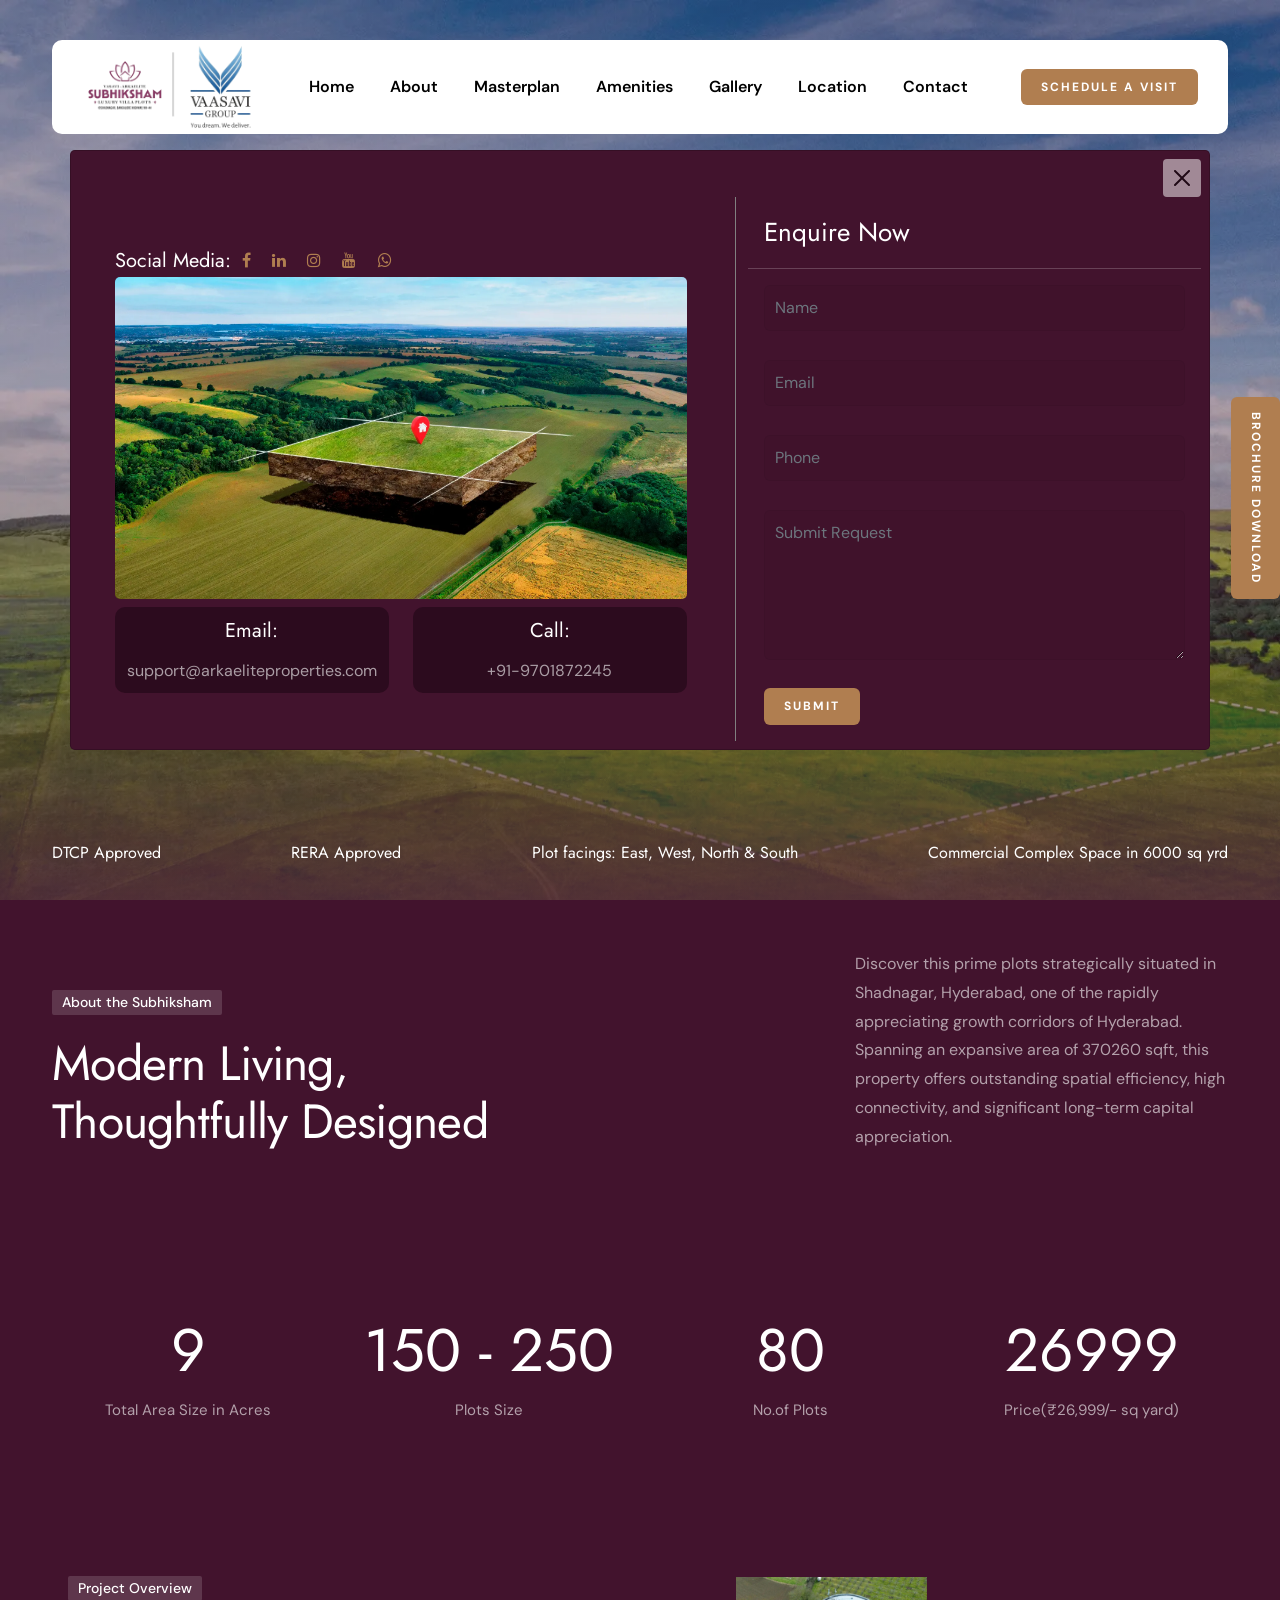
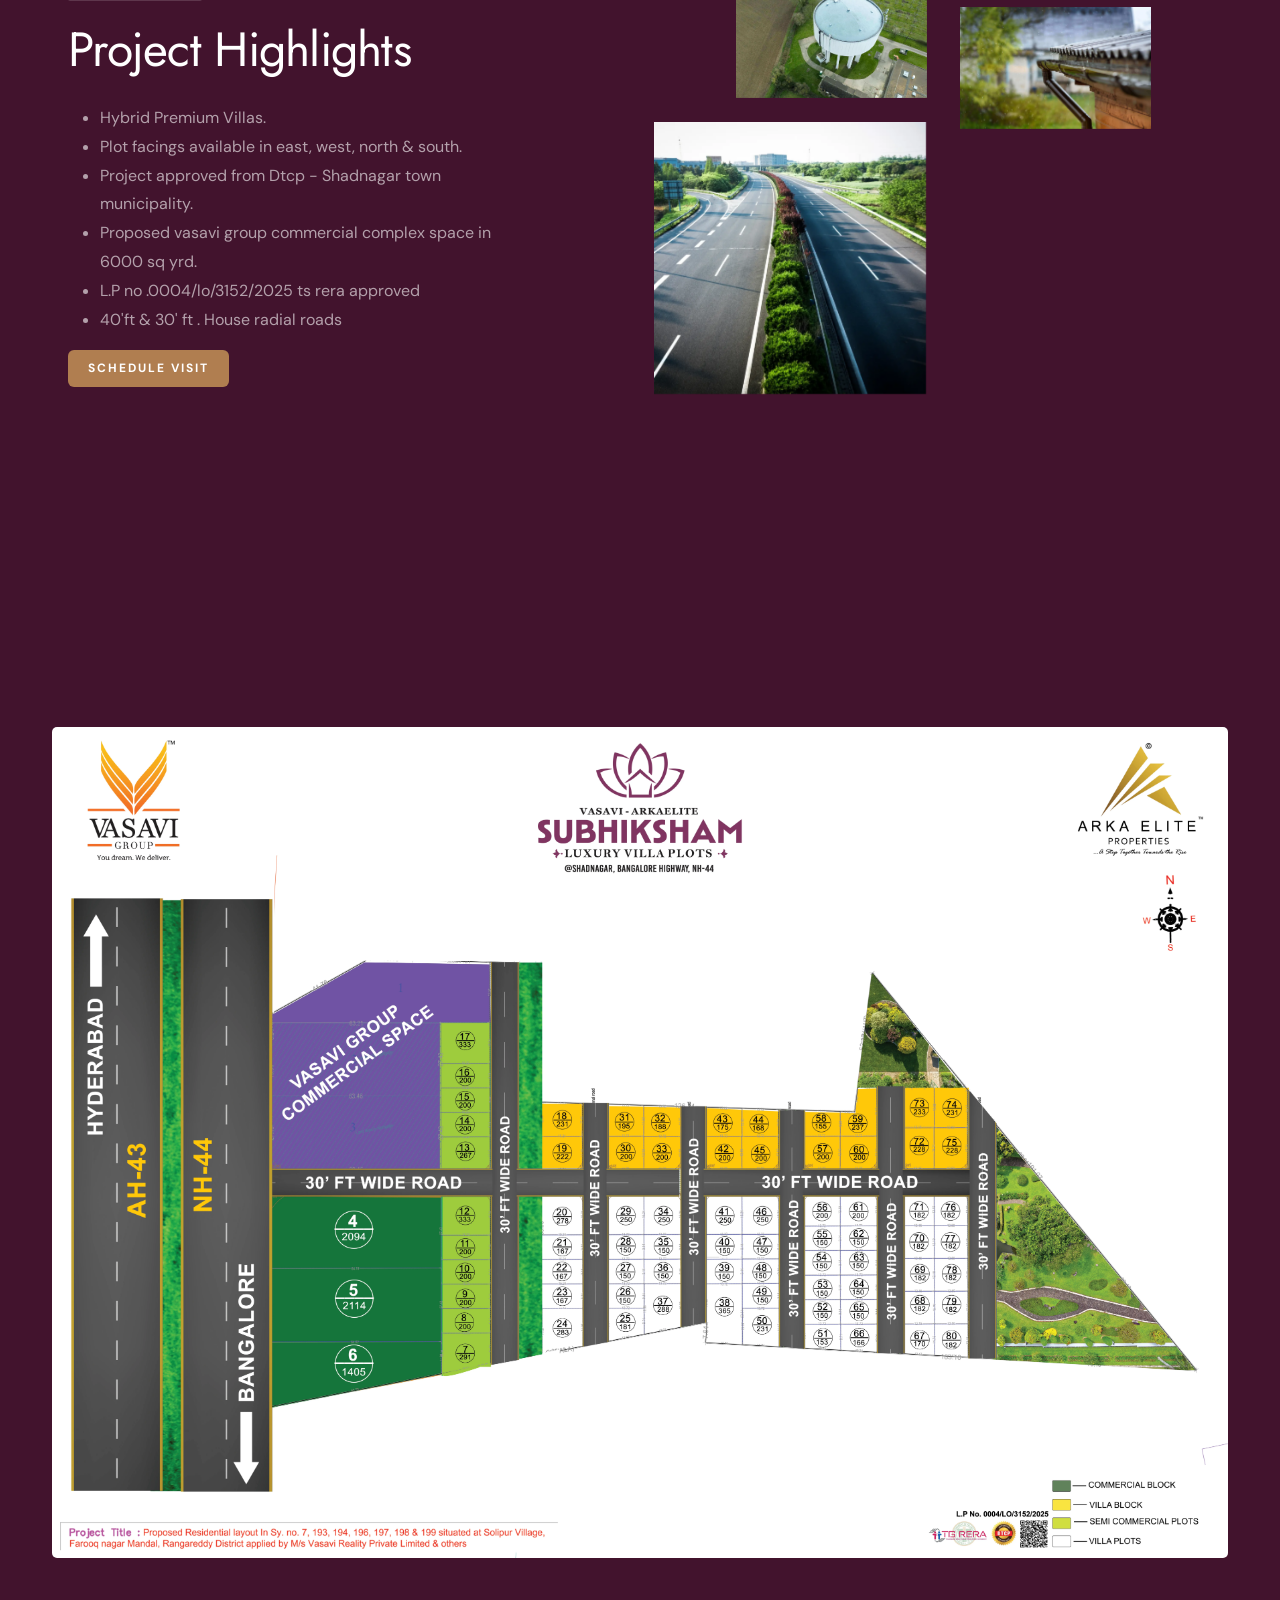
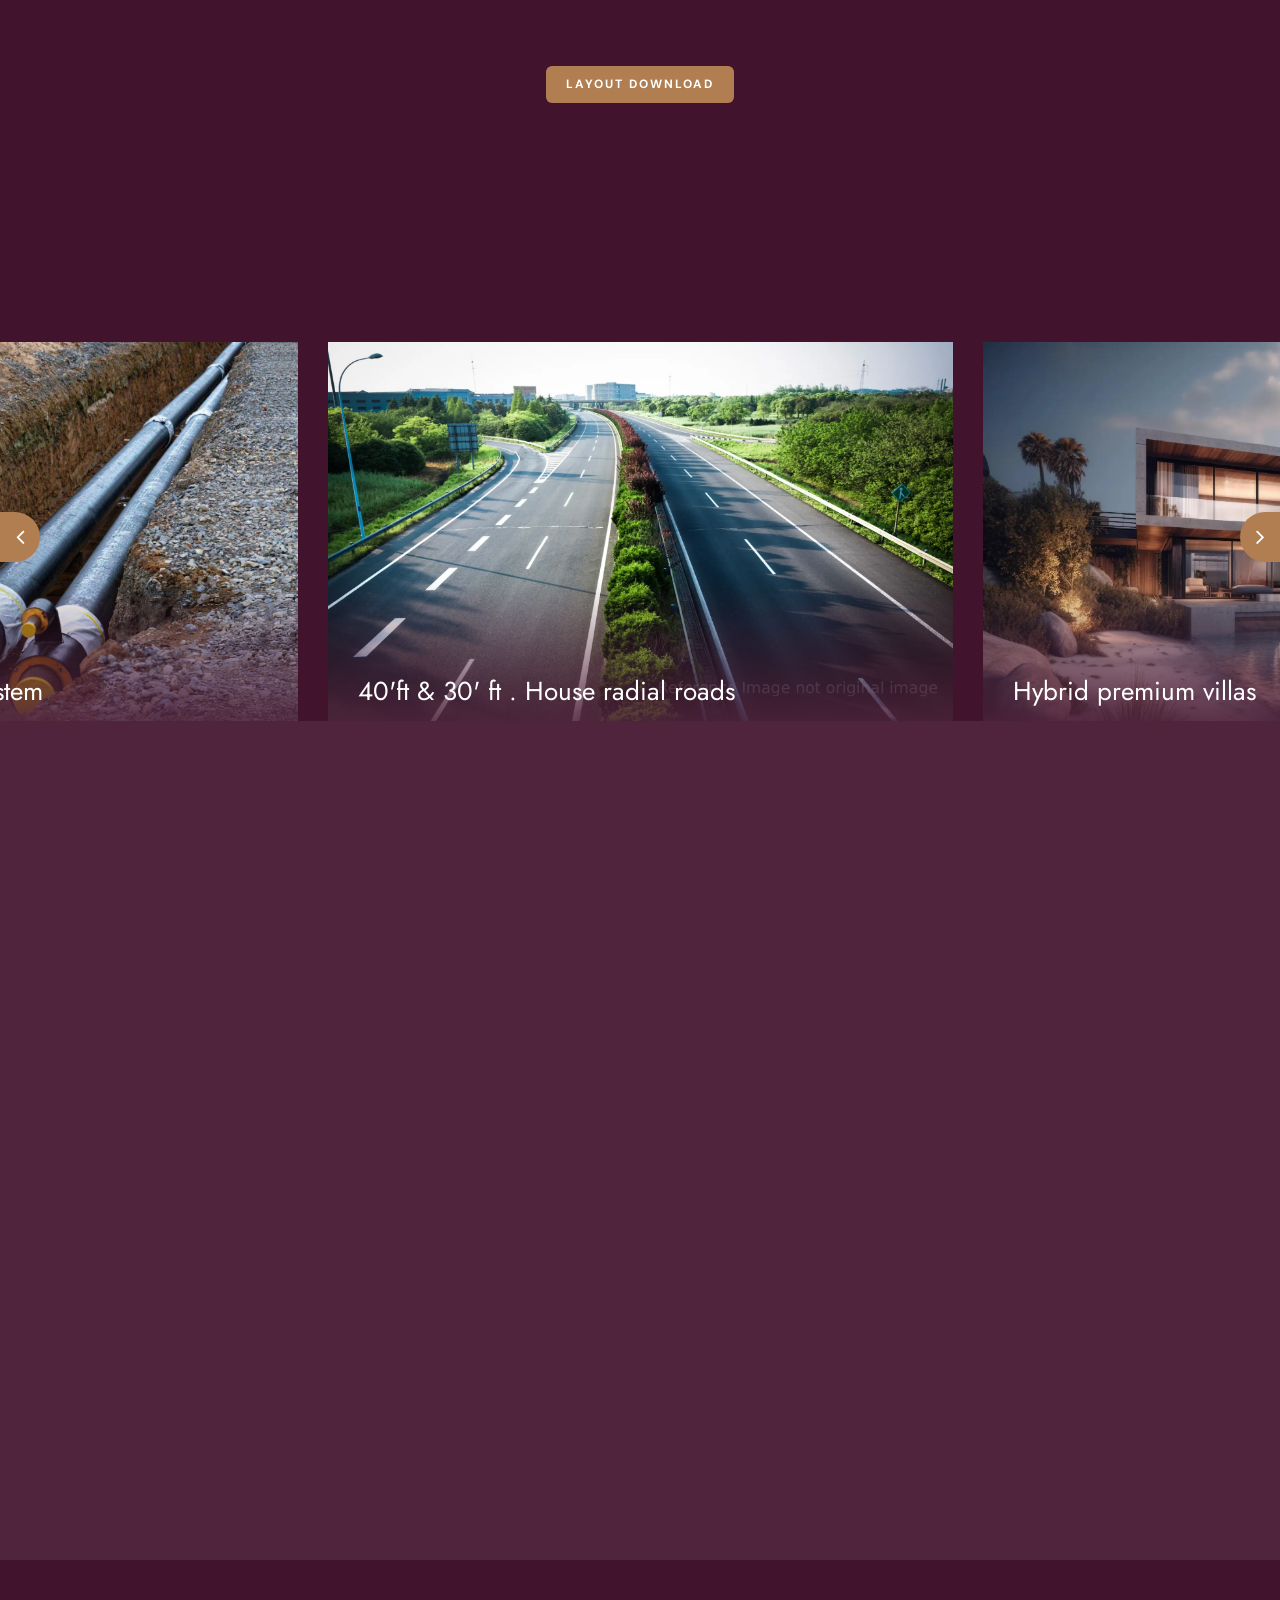
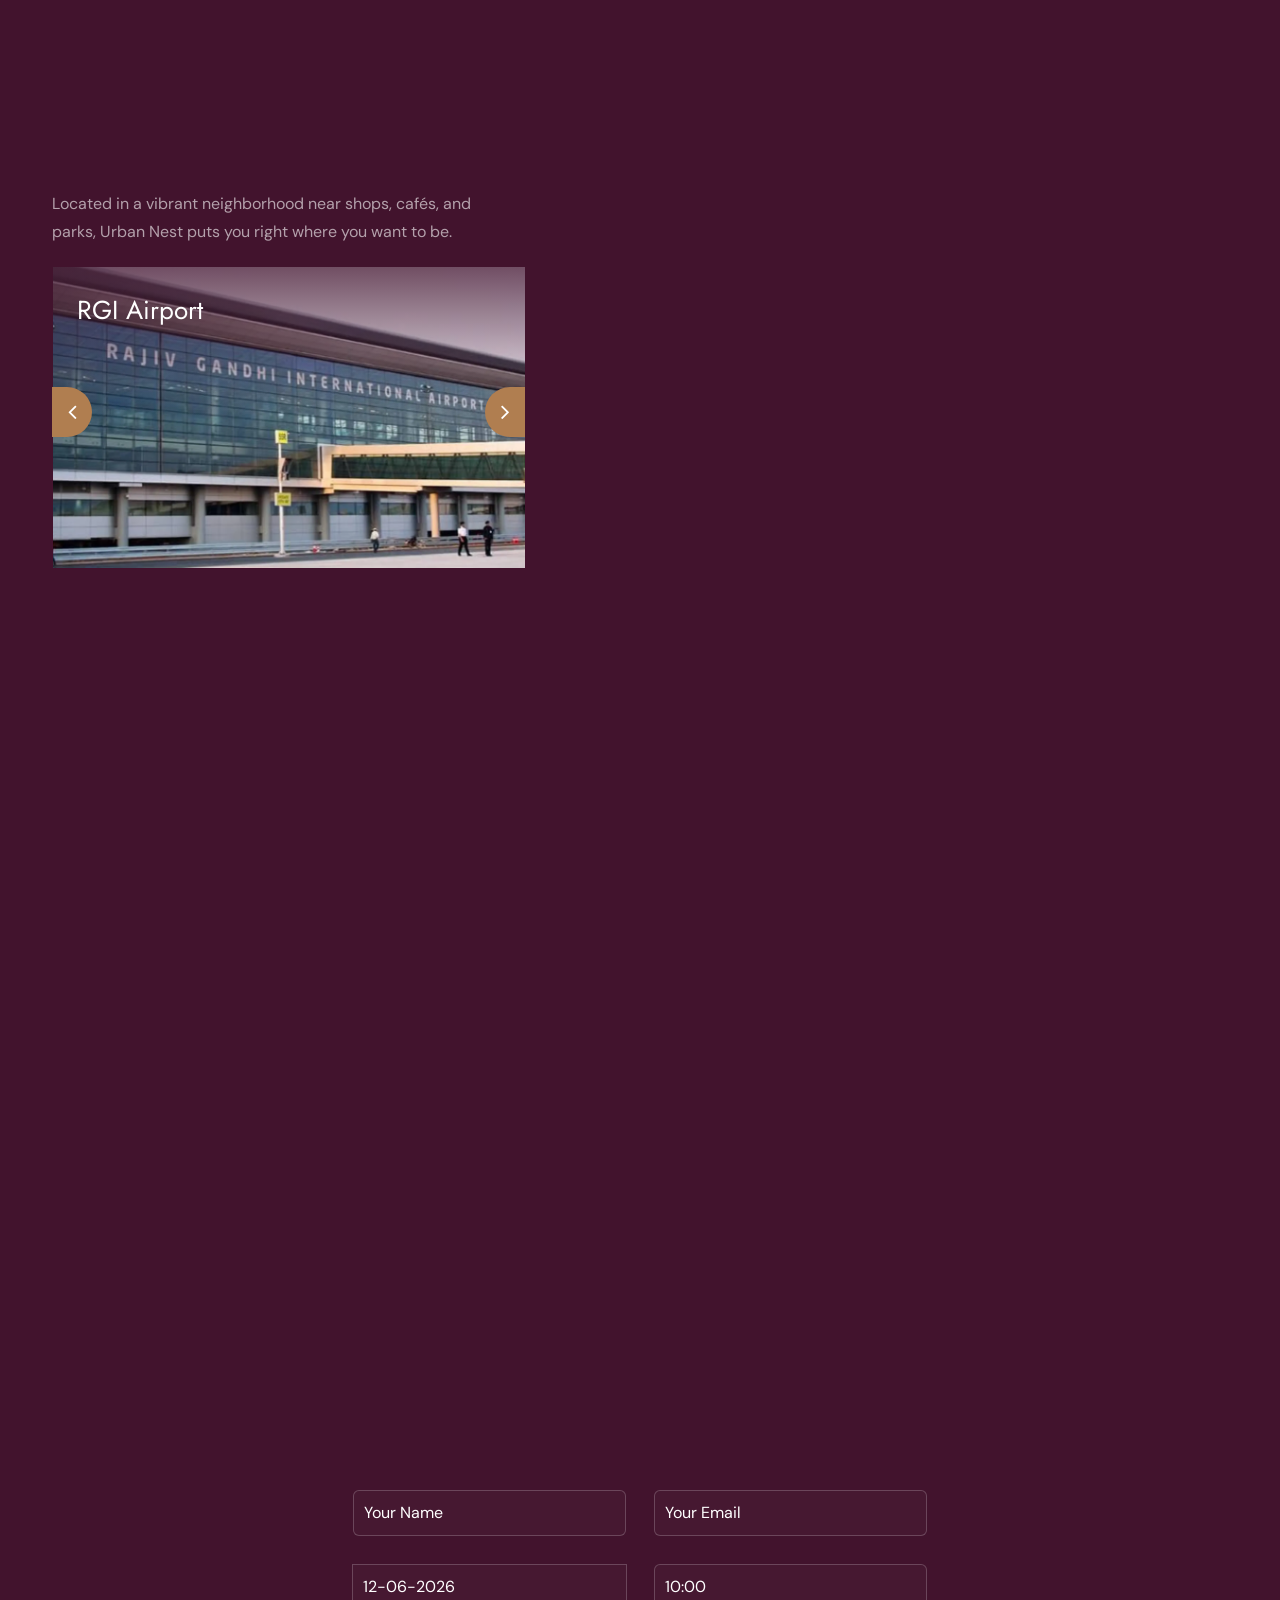
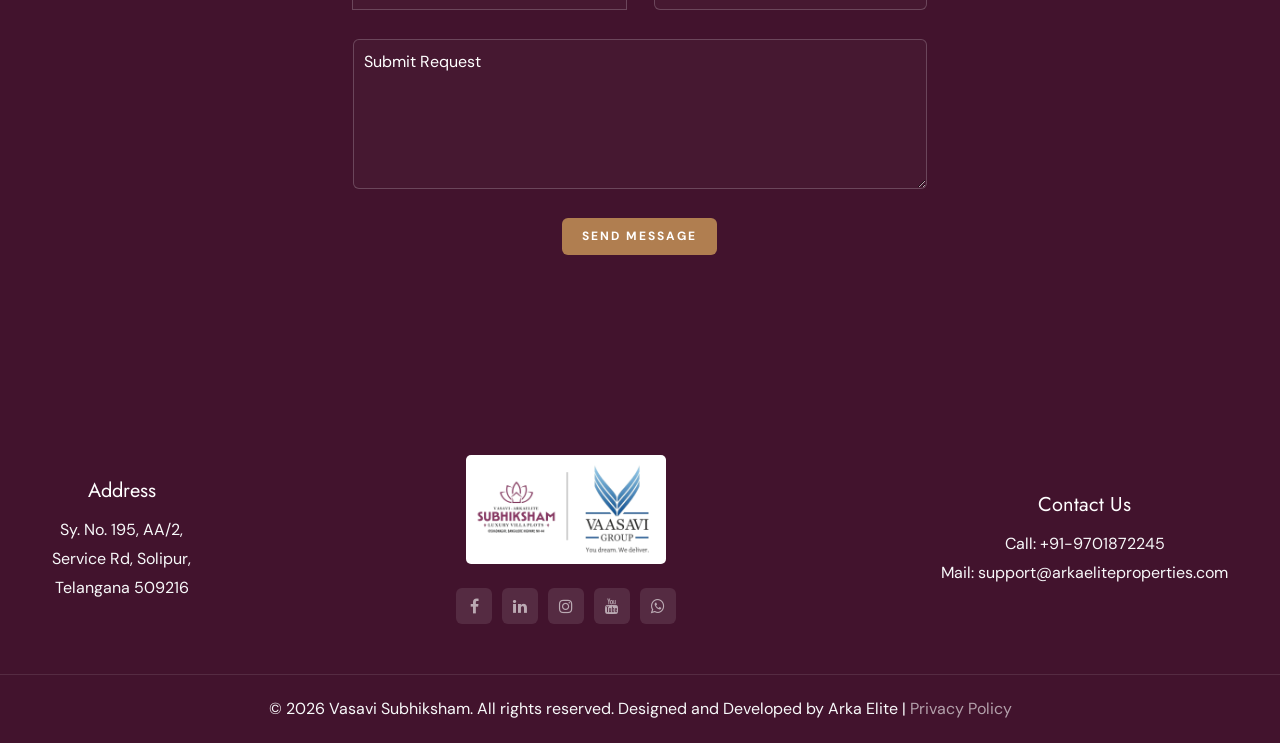
==== commit d017eb8e: "update version of virtual tour" ====
--- a/index.html
+++ b/index.html
@@ -781,7 +781,7 @@
              </div>
         </section>
 
-        <section aria-label="section" class="section-dark relative p-0 text-light">
+        <!-- <section aria-label="section" class="section-dark relative p-0 text-light">
             <div class="container-fluid">
                 <div class="row">
                     <div class="col-lg-12">
@@ -808,7 +808,7 @@
                     </div>
                 </div>
             </div>
-        </section>
+        </section> -->
 
         <section id="section-contact" class="text-light">
             <div class="container">
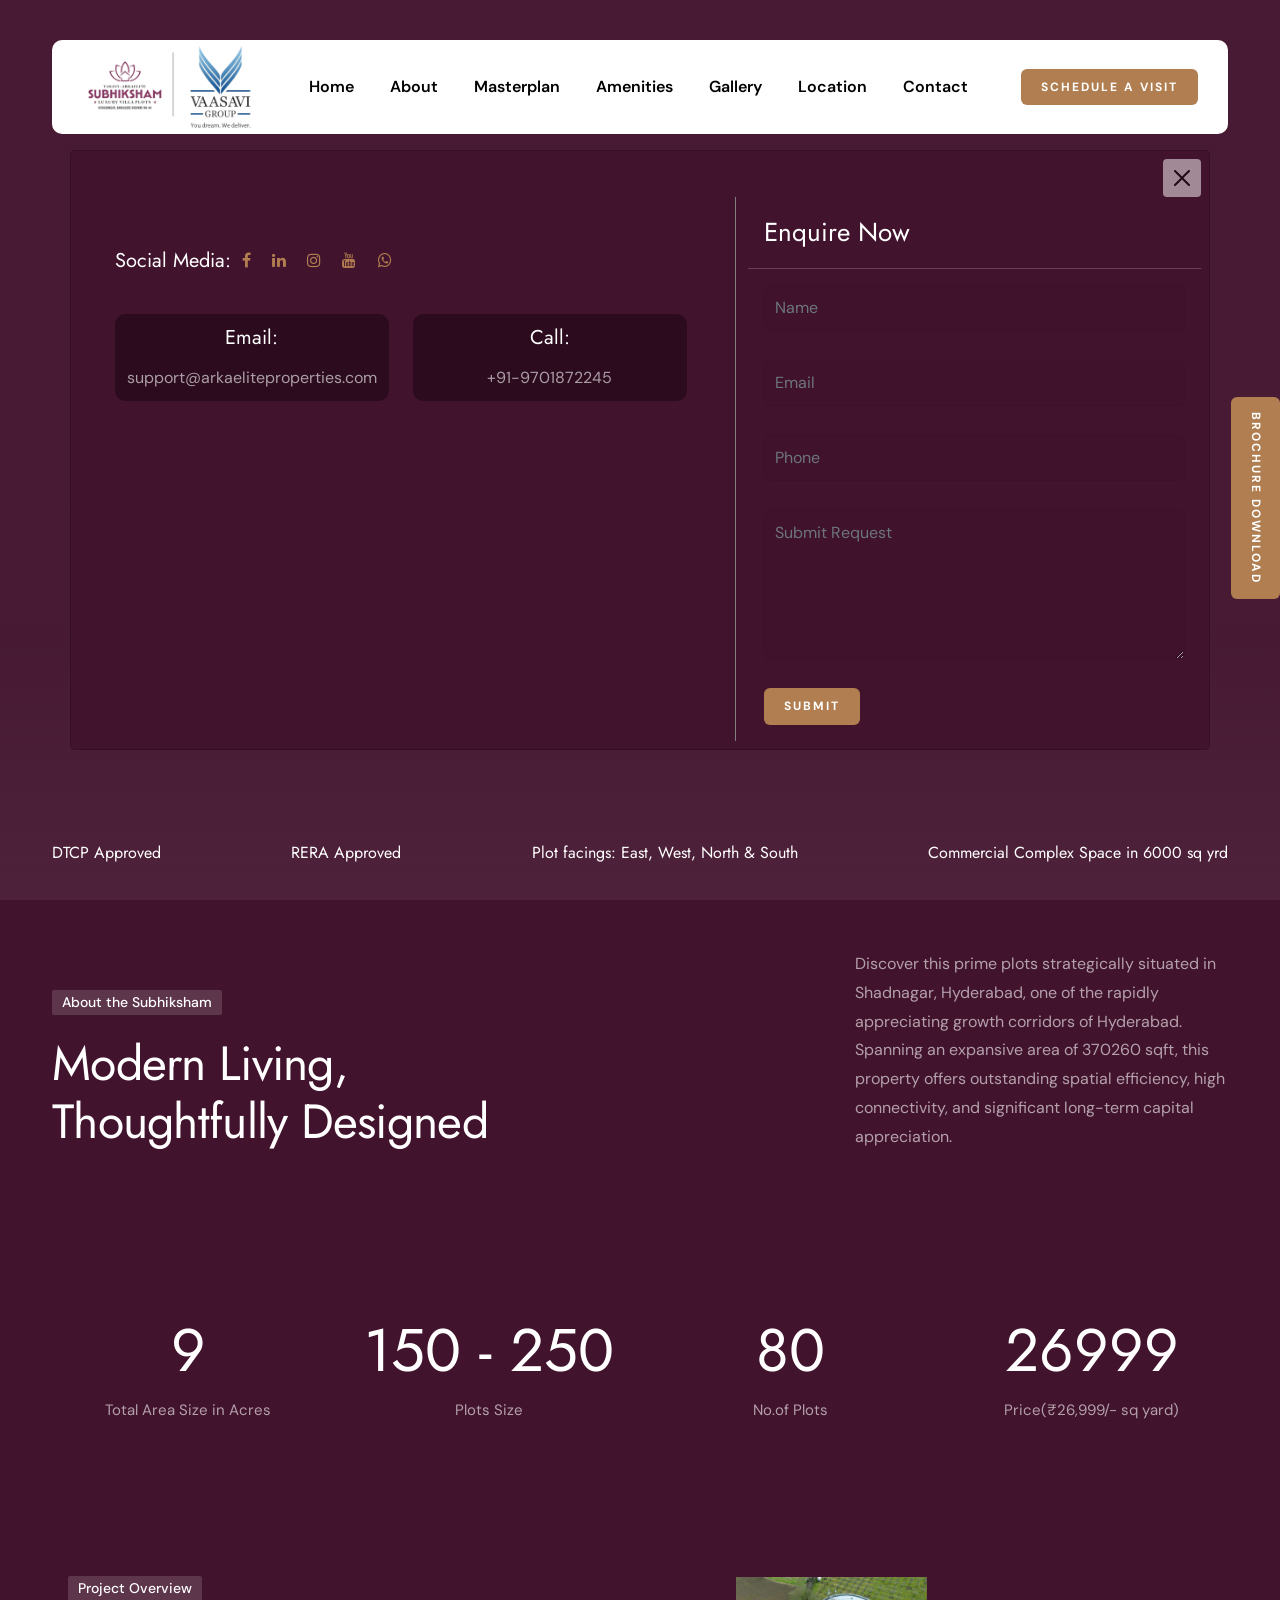
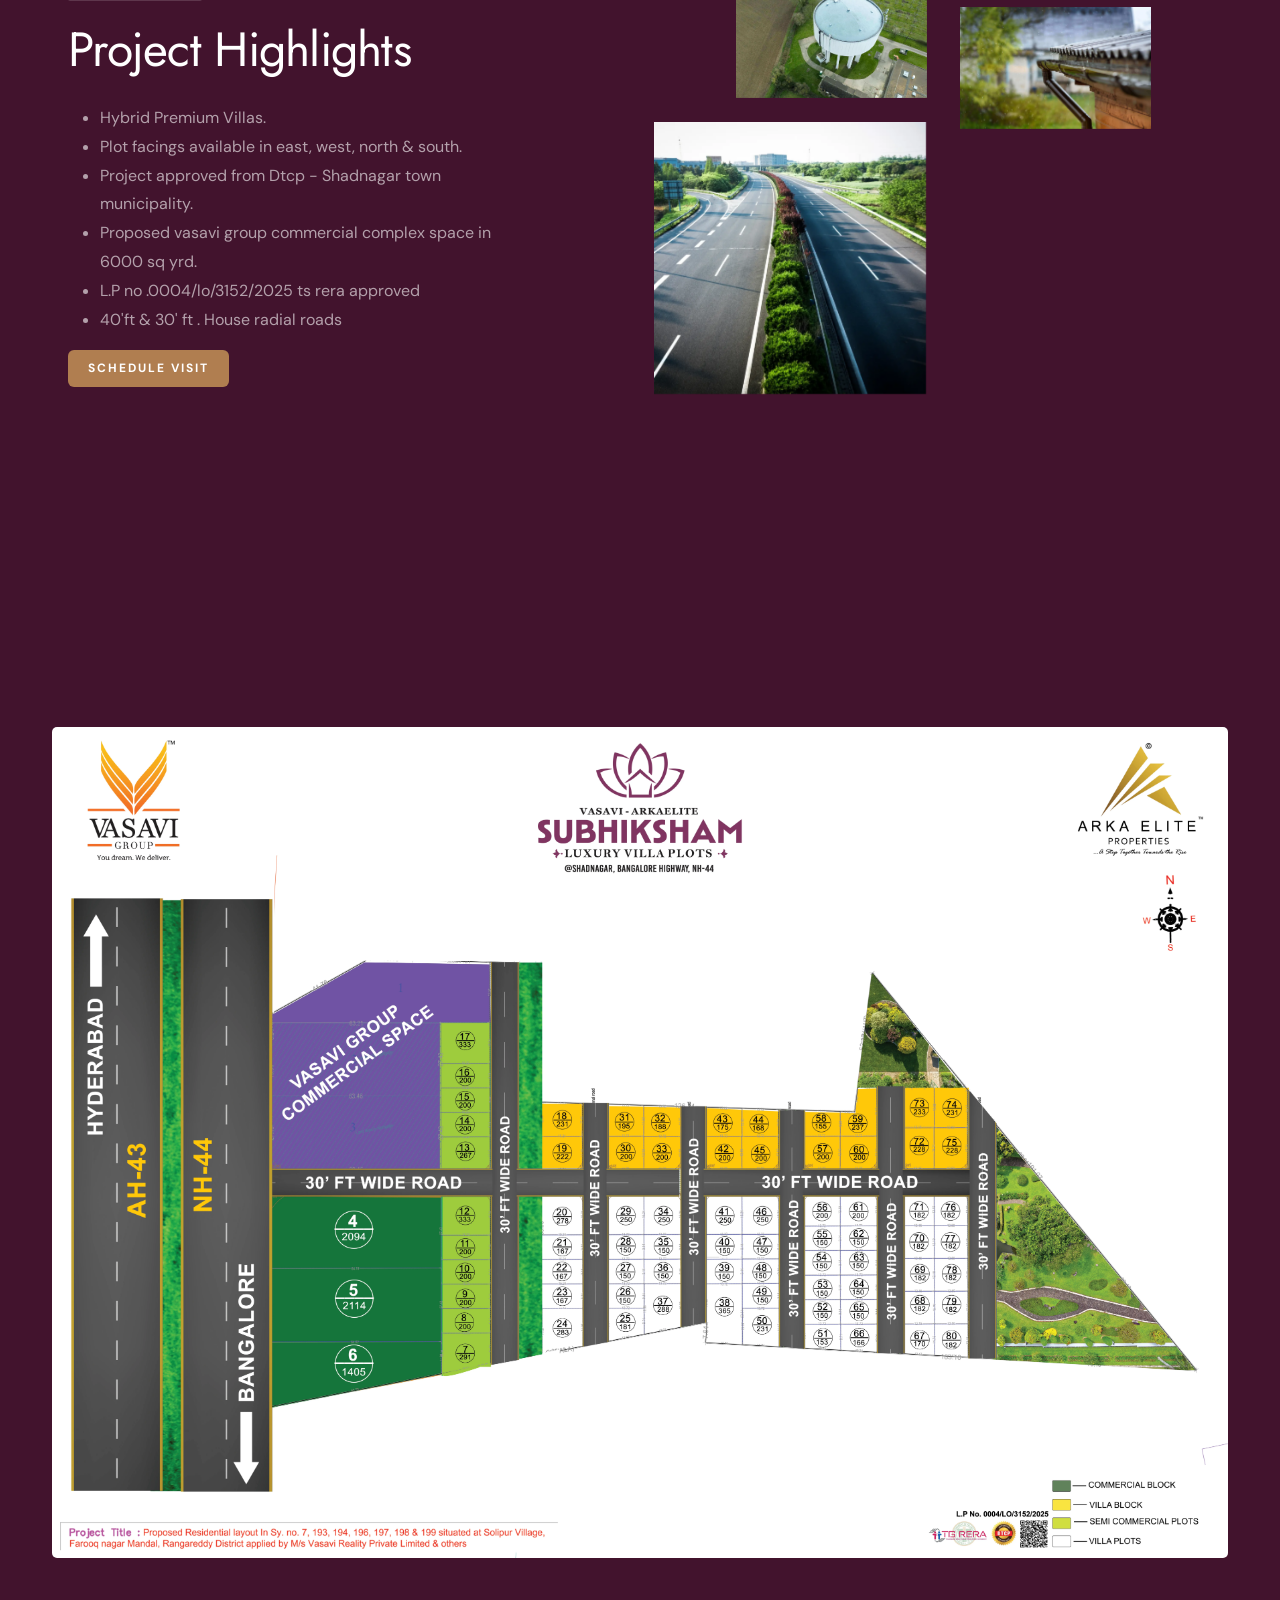
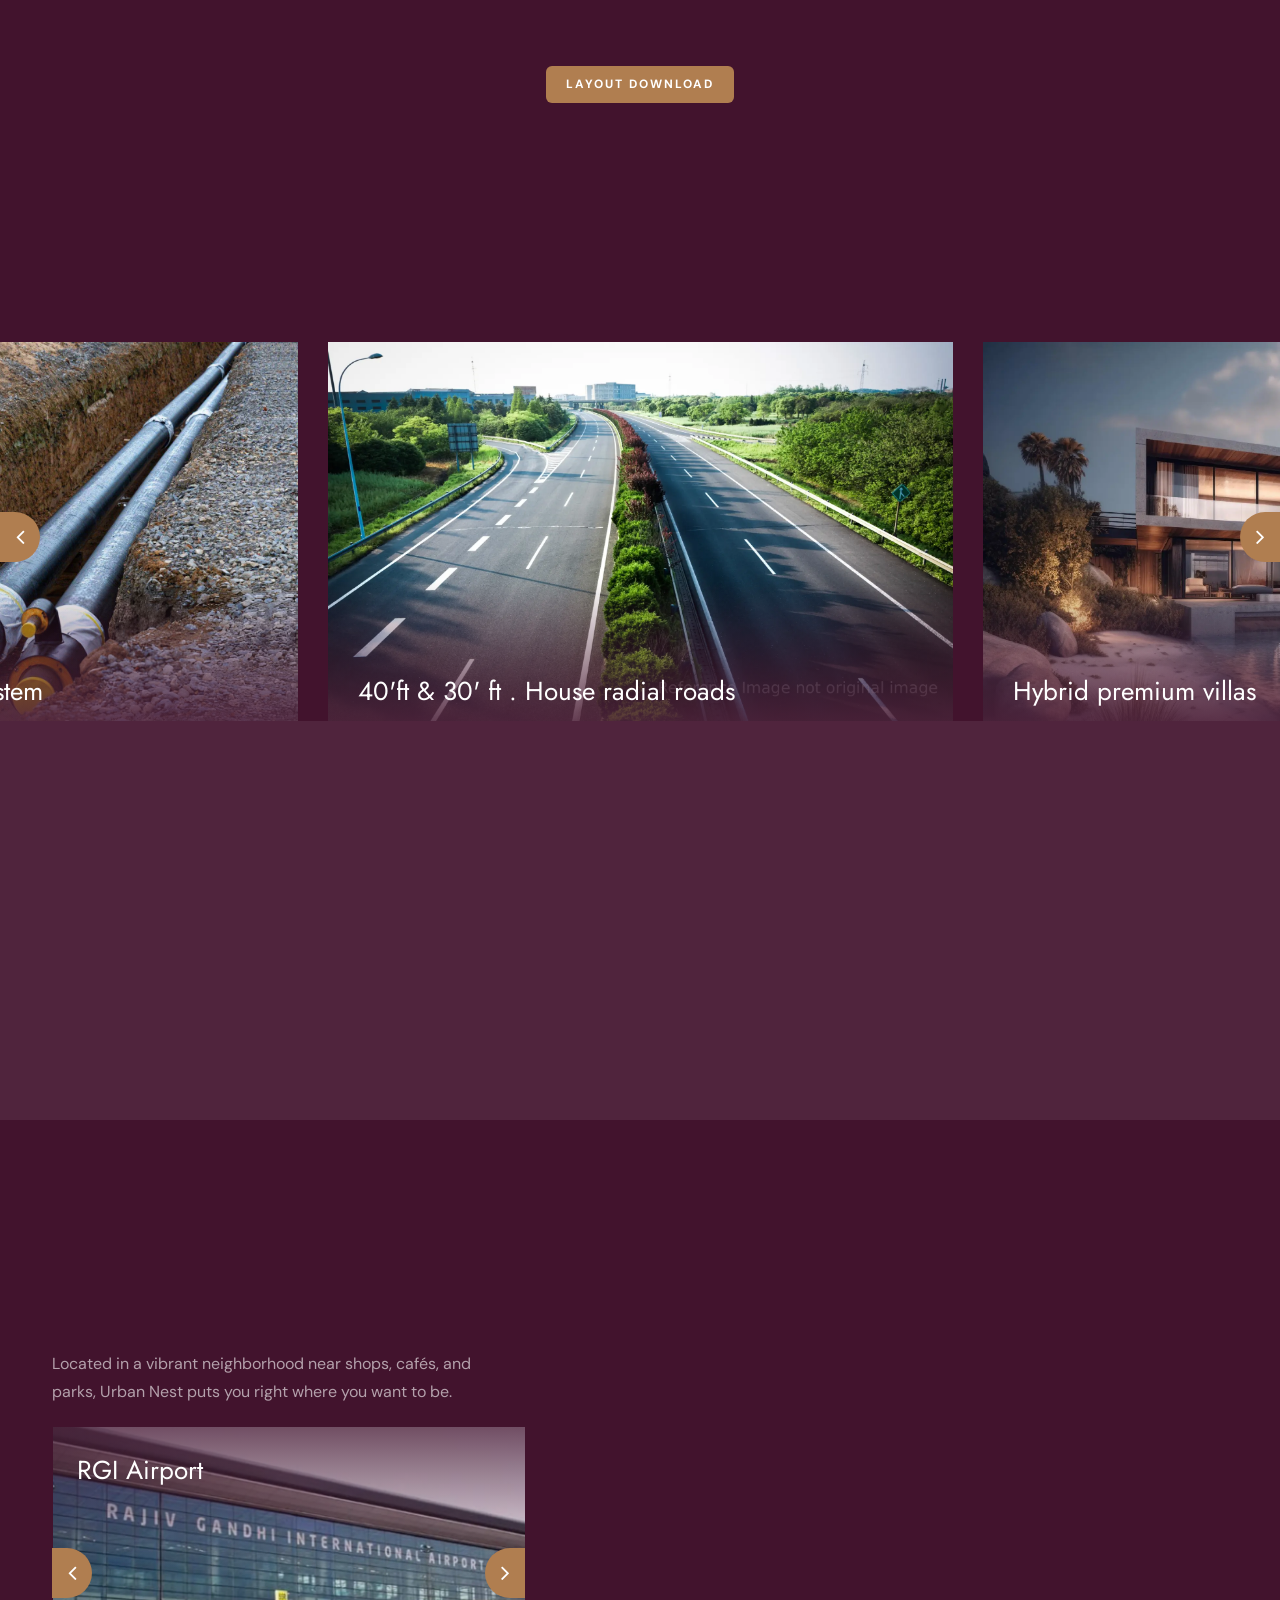
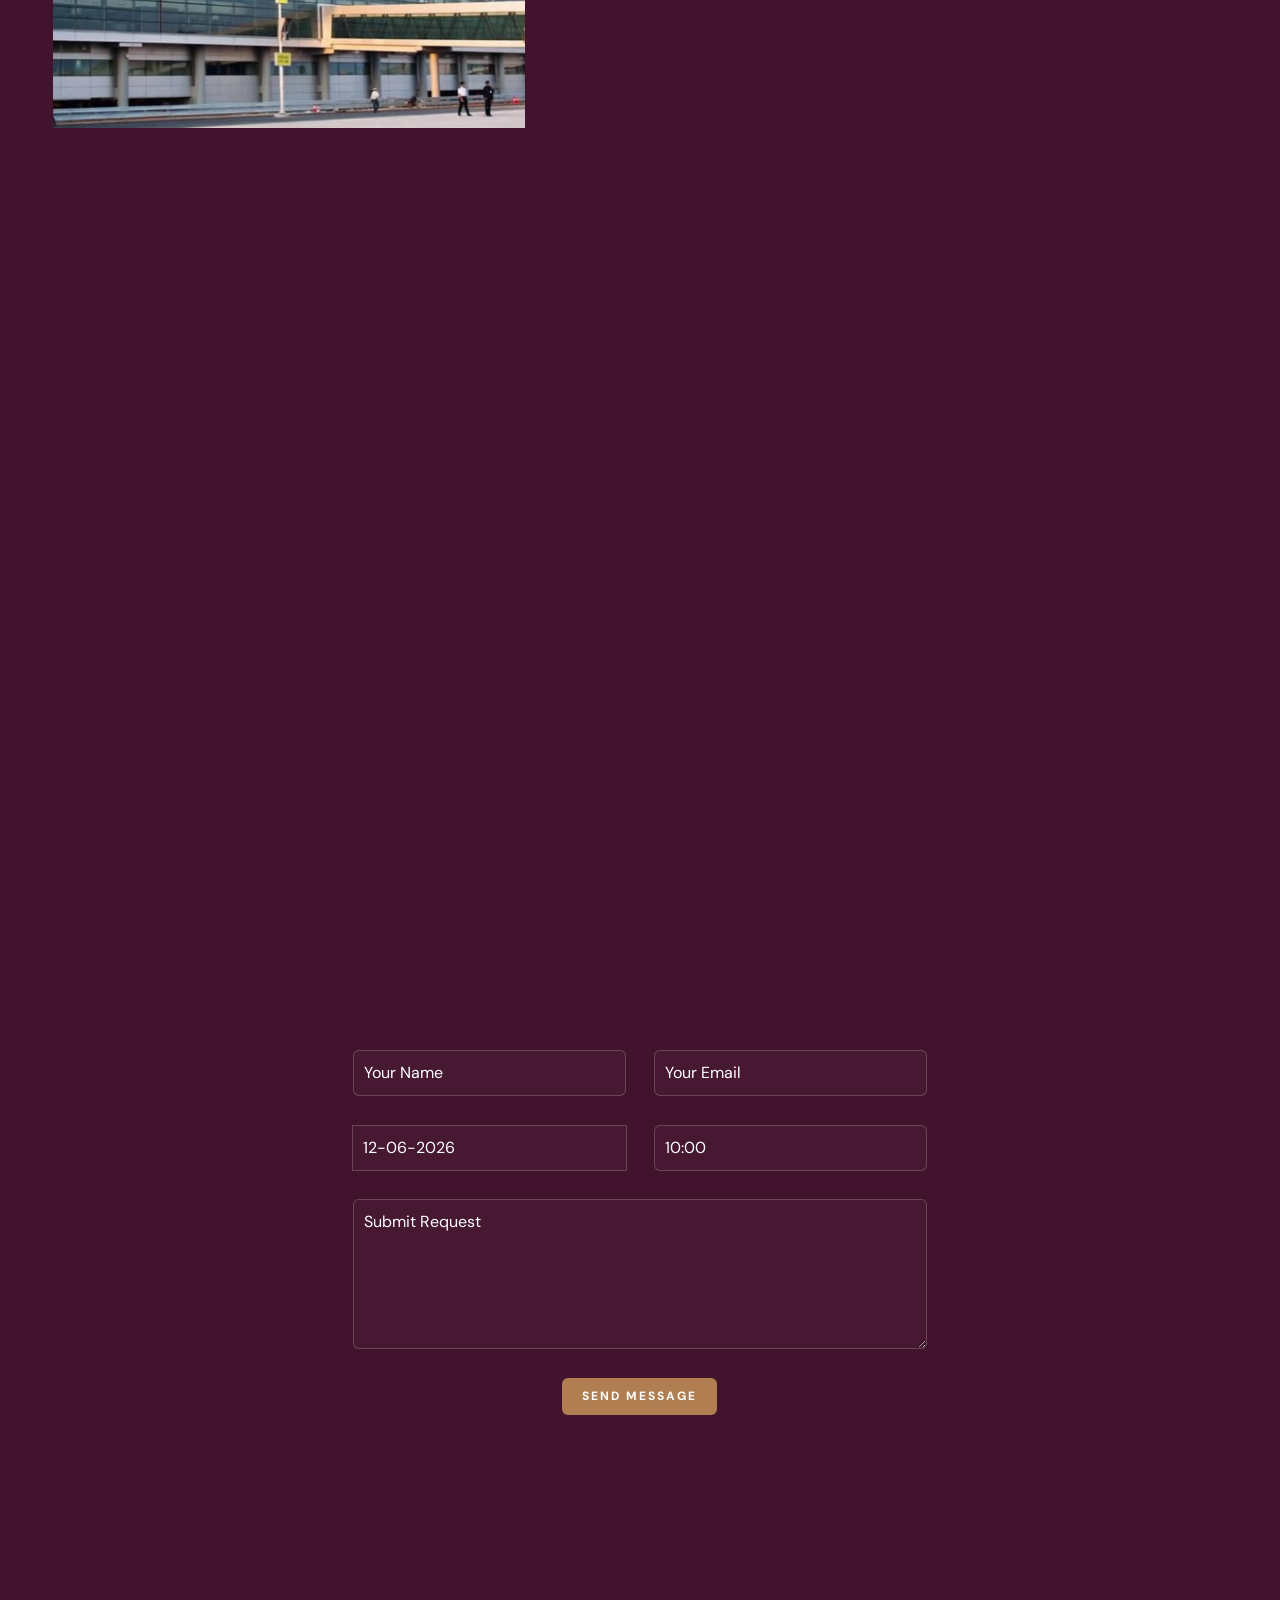
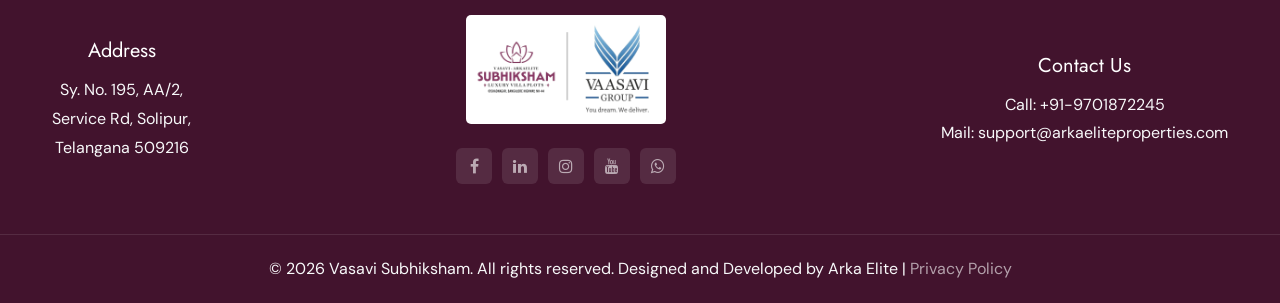
==== commit 23030fe4: "Add files via upload" ====
--- a/index.html
+++ b/index.html
@@ -122,18 +122,38 @@
                   <div class="swiper-wrapper">
                     <!-- Slides -->
                     <div class="swiper-slide">
+                        <div class="swiper-inner" data-bgimage="url('img/subhiksham1.webp')">
+                            <div class="sw-overlay op-5"></div>
+                        </div>
+                    </div>
+
+                    <!-- Slides -->
+                    <div class="swiper-slide">
+                        <div class="swiper-inner" data-bgimage="url('img/subhiksham2.webp')">
+                            <div class="sw-overlay op-5"></div>
+                        </div>
+                    </div>
+
+                     <!-- Slides -->
+                     <div class="swiper-slide">
+                        <div class="swiper-inner" data-bgimage="url('img/subhiksham3.webp')">
+                            <div class="sw-overlay op-5"></div>
+                        </div>
+                    </div>
+
+                    <!-- Slides -->
+                    <!-- <div class="swiper-slide">
                         <div class="swiper-inner" data-bgimage="url('img/hero_background1.webp')">
                             <div class="sw-overlay op-5"></div>
                         </div>
                     </div>
 
-                    <!-- Slides -->
+                   
                     <div class="swiper-slide">
                         <div class="swiper-inner" data-bgimage="url('img/hero_background2.webp')">
                             <div class="sw-overlay op-5"></div>
                         </div>
-                    </div>
-
+                    </div> -->
 
                   </div>
                   
@@ -572,61 +592,61 @@
               <div id="gallery" class="row g-3 wow fadeInUp" data-wow-delay=".3s">
 
                 <div class="col-md-4 col-sm-6 col-12 item">
-                    <a href="img/gallery/gallery_1.jpg" class="image-popup d-block hover">
+                    <a href="img/subhiksham1.webp" class="image-popup d-block hover">
                         <div class="relative overflow-hidden">
                             <div class="absolute start-0 w-100 hover-op-1 p-5 abs-middle z-2 text-center text-white z-3">
                                 View
                             </div>
                             <div class="absolute start-0 w-100 h-100 overlay-dark-7 hover-op-1 z-2"></div>
-                            <img src="img/gallery/gallery_1.jpg" class="w-100 hover-scale-1-2" alt="">
+                            <img src="img/subhiksham1.webp" class="w-100 hover-scale-1-2" alt="">
                         </div>
                     </a>
                 </div>
 
                 <div class="col-md-4 col-sm-6 col-12 item">
-                    <a href="img/gallery/gallery_2.jpg" class="image-popup d-block hover">
+                    <a href="img/subhiksham2.webp" class="image-popup d-block hover">
                         <div class="relative overflow-hidden">
                             <div class="absolute start-0 w-100 hover-op-1 p-5 abs-middle z-2 text-center text-white z-3">
                                 View
                             </div>
                             <div class="absolute start-0 w-100 h-100 overlay-dark-7 hover-op-1 z-2"></div>
-                            <img src="img/gallery/gallery_2.jpg" class="w-100 hover-scale-1-2" alt="">
+                            <img src="img/subhiksham2.webp" class="w-100 hover-scale-1-2" alt="">
                         </div>
                     </a>
                 </div>
 
                 <div class="col-md-4 col-sm-6 col-12 item">
-                    <a href="img/gallery/gallery_3.jpg" class="image-popup d-block hover">
+                    <a href="img/subhiksham3.webp" class="image-popup d-block hover">
                         <div class="relative overflow-hidden">
                             <div class="absolute start-0 w-100 hover-op-1 p-5 abs-middle z-2 text-center text-white z-3">
                                 View
                             </div>
                             <div class="absolute start-0 w-100 h-100 overlay-dark-7 hover-op-1 z-2"></div>
-                            <img src="img/gallery/gallery_3.jpg" class="w-100 hover-scale-1-2" alt="">
+                            <img src="img/subhiksham3.webp" class="w-100 hover-scale-1-2" alt="">
                         </div>
                     </a>
                 </div>
 
                 <div class="col-md-4 col-sm-6 col-12 item">
-                    <a href="img/gallery/gallery_4.jpg" class="image-popup d-block hover">
+                    <a href="img/subhiksham4.webp" class="image-popup d-block hover">
                         <div class="relative overflow-hidden">
                             <div class="absolute start-0 w-100 hover-op-1 p-5 abs-middle z-2 text-center text-white z-3">
                                 View
                             </div>
                             <div class="absolute start-0 w-100 h-100 overlay-dark-7 hover-op-1 z-2"></div>
-                            <img src="img/gallery/gallery_4.jpg" class="w-100 hover-scale-1-2" alt="">
+                            <img src="img/subhiksham4.webp" class="w-100 hover-scale-1-2" alt="">
                         </div>
                     </a>
                 </div>
 
                 <div class="col-md-3 col-sm-6 col-12 item">
-                    <a href="img/gallery/gallery_5.jpg" class="image-popup d-block hover">
+                    <a href="img/subhiksham5.webp" class="image-popup d-block hover">
                         <div class="relative overflow-hidden">
                             <div class="absolute start-0 w-100 hover-op-1 p-5 abs-middle z-2 text-center text-white z-3">
                                 View
                             </div>
                             <div class="absolute start-0 w-100 h-100 overlay-dark-7 hover-op-1 z-2"></div>
-                            <img src="img/gallery/gallery_5.jpg" class="w-100 hover-scale-1-2" alt="">
+                            <img src="img/subhiksham5.webp" class="w-100 hover-scale-1-2" alt="">
                         </div>
                     </a>
                 </div>
@@ -851,8 +871,8 @@
                                         <option value="16:00">16:00</option>
                                         <option value="17:00">17:00</option>
                                         <option value="18:00">18:00</option>
-                                        <option value="19:00">19:00</option>
-                                        <option value="20:00">20:00</option>
+                                        <!-- <option value="19:00">19:00</option>
+                                        <option value="20:00">20:00</option> -->
                                     </select>
                                     <i class="absolute top-0 end-0 id-color pt-3 pe-3 icofont-simple-down"></i>
                                 </div>
@@ -1019,7 +1039,7 @@
                   
                             
 
-                <img src="img/hero_background1.webp" alt="" srcset="" style="width: 100%;height: auto;border-radius: 5px;">
+                <img src="img/subhiksham5.webp" alt="" srcset="" style="width: 100%;height: auto;border-radius: 5px;">
 
                 <div class="row">
                     
